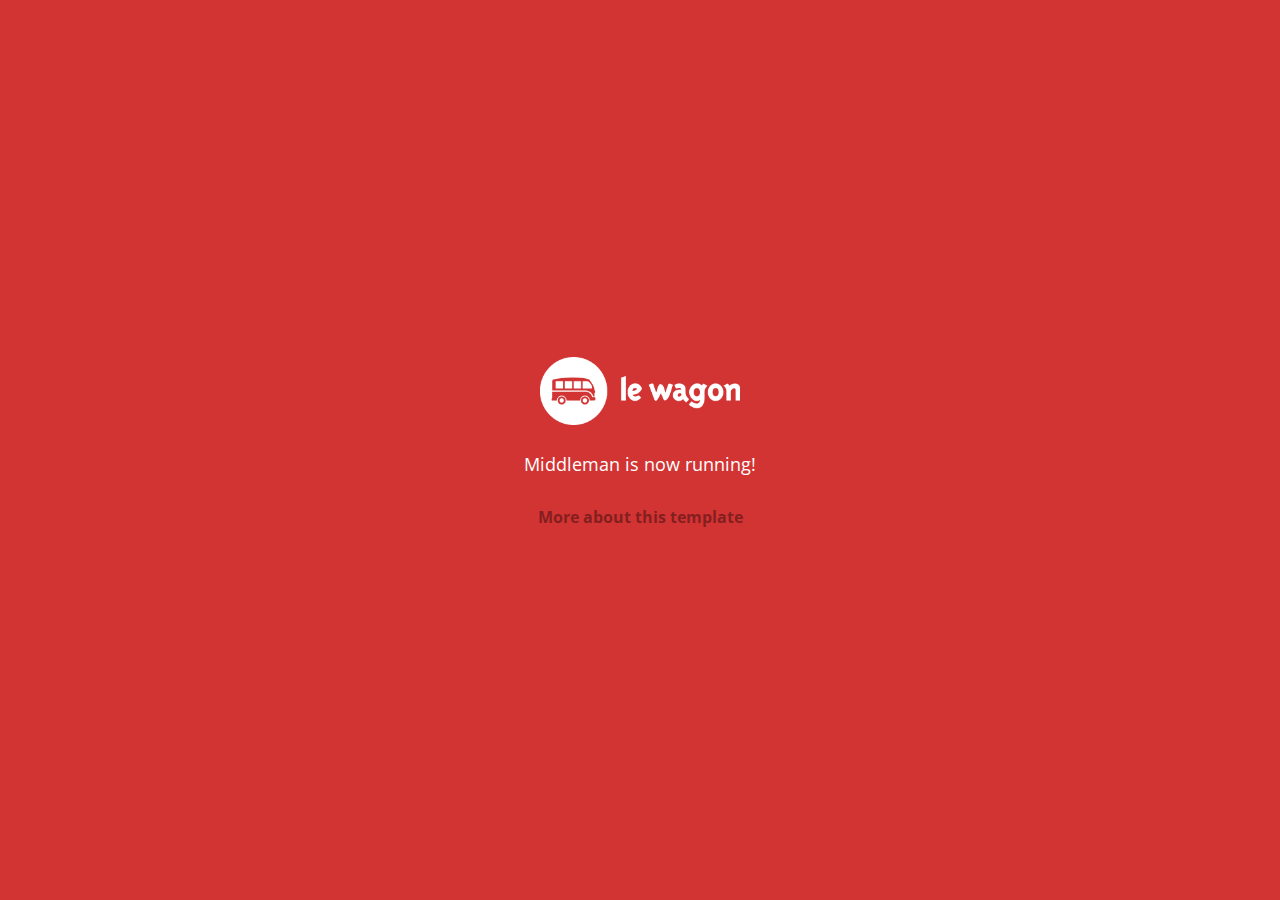
==== index.html @ b92a40ca "Automated commit at 2018-11-12 11:18:55 UTC by middleman-deploy 2.0.0-alpha" ====
<!doctype html>
<html>
  <head>
    <meta charset="utf-8">
    <meta http-equiv="x-ua-compatible" content="ie=edge">
    <meta name="viewport"
          content="width=device-width, initial-scale=1, shrink-to-fit=no">
    <!-- Use the title from a page's frontmatter if it has one -->
    <title>Le Wagon - Middleman</title>
    <link href="stylesheets/application-d8451641.css" rel="stylesheet" />
    <script src="javascripts/application-93de88c9.js"></script>
    <link href="images/favicon-f15af148.png" rel="icon" type="image/png" />
  </head>
  <body>
    <div id="home">
  <div class="home-content">
    <img src="images/logo-acc9c0ec.png" width="200" alt="Logo" />
    <p>
      Middleman is now running!
    </p>
    <p class="about">
      <a href="about.html">More about this template</a>
    </p>
  </div>
</div>

  </body>
</html>
---- stylesheets/application-d8451641.css ----
@import url("https://fonts.googleapis.com/css?family=Open+Sans:400,300,700|Raleway:400,100,300,700,500");/*!
 * Bootstrap v3.3.7 (http://getbootstrap.com)
 * Copyright 2011-2016 Twitter, Inc.
 * Licensed under MIT (https://github.com/twbs/bootstrap/blob/master/LICENSE)
 *//*! normalize.css v3.0.3 | MIT License | github.com/necolas/normalize.css */html{font-family:sans-serif;-ms-text-size-adjust:100%;-webkit-text-size-adjust:100%}body{margin:0}article,aside,details,figcaption,figure,footer,header,hgroup,main,menu,nav,section,summary{display:block}audio,canvas,progress,video{display:inline-block;vertical-align:baseline}audio:not([controls]){display:none;height:0}[hidden],template{display:none}a{background-color:transparent}a:active,a:hover{outline:0}abbr[title]{border-bottom:1px dotted}b,strong{font-weight:bold}dfn{font-style:italic}h1{font-size:2em;margin:0.67em 0}mark{background:#ff0;color:#000}small{font-size:80%}sub,sup{font-size:75%;line-height:0;position:relative;vertical-align:baseline}sup{top:-0.5em}sub{bottom:-0.25em}img{border:0}svg:not(:root){overflow:hidden}figure{margin:1em 40px}hr{-webkit-box-sizing:content-box;box-sizing:content-box;height:0}pre{overflow:auto}code,kbd,pre,samp{font-family:monospace, monospace;font-size:1em}button,input,optgroup,select,textarea{color:inherit;font:inherit;margin:0}button{overflow:visible}button,select{text-transform:none}button,html input[type="button"],input[type="reset"],input[type="submit"]{-webkit-appearance:button;cursor:pointer}button[disabled],html input[disabled]{cursor:default}button::-moz-focus-inner,input::-moz-focus-inner{border:0;padding:0}input{line-height:normal}input[type="checkbox"],input[type="radio"]{-webkit-box-sizing:border-box;box-sizing:border-box;padding:0}input[type="number"]::-webkit-inner-spin-button,input[type="number"]::-webkit-outer-spin-button{height:auto}input[type="search"]{-webkit-appearance:textfield;-webkit-box-sizing:content-box;box-sizing:content-box}input[type="search"]::-webkit-search-cancel-button,input[type="search"]::-webkit-search-decoration{-webkit-appearance:none}fieldset{border:1px solid #c0c0c0;margin:0 2px;padding:0.35em 0.625em 0.75em}legend{border:0;padding:0}textarea{overflow:auto}optgroup{font-weight:bold}table{border-collapse:collapse;border-spacing:0}td,th{padding:0}/*! Source: https://github.com/h5bp/html5-boilerplate/blob/master/src/css/main.css */@media print{*,*:before,*:after{background:transparent !important;color:#000 !important;-webkit-box-shadow:none !important;box-shadow:none !important;text-shadow:none !important}a,a:visited{text-decoration:underline}a[href]:after{content:" (" attr(href) ")"}abbr[title]:after{content:" (" attr(title) ")"}a[href^="#"]:after,a[href^="javascript:"]:after{content:""}pre,blockquote{border:1px solid #999;page-break-inside:avoid}thead{display:table-header-group}tr,img{page-break-inside:avoid}img{max-width:100% !important}p,h2,h3{orphans:3;widows:3}h2,h3{page-break-after:avoid}.navbar{display:none}.btn>.caret,.dropup>.btn>.caret{border-top-color:#000 !important}.label{border:1px solid #000}.table{border-collapse:collapse !important}.table td,.table th{background-color:#fff !important}.table-bordered th,.table-bordered td{border:1px solid #ddd !important}}@font-face{font-family:'Glyphicons Halflings';src:url("../assets/bootstrap/glyphicons-halflings-regular-86b6f62b.eot");src:url("../assets/bootstrap/glyphicons-halflings-regular-86b6f62b.eot?#iefix") format("embedded-opentype"),url("../assets/bootstrap/glyphicons-halflings-regular-ca35b697.woff2") format("woff2"),url("../assets/bootstrap/glyphicons-halflings-regular-278e49a8.woff") format("woff"),url("../assets/bootstrap/glyphicons-halflings-regular-44bc1850.ttf") format("truetype"),url("../assets/bootstrap/glyphicons-halflings-regular-de51a849.svg#glyphicons_halflingsregular") format("svg")}.glyphicon{position:relative;top:1px;display:inline-block;font-family:'Glyphicons Halflings';font-style:normal;font-weight:normal;line-height:1;-webkit-font-smoothing:antialiased;-moz-osx-font-smoothing:grayscale}.glyphicon-asterisk:before{content:"\002a"}.glyphicon-plus:before{content:"\002b"}.glyphicon-euro:before,.glyphicon-eur:before{content:"\20ac"}.glyphicon-minus:before{content:"\2212"}.glyphicon-cloud:before{content:"\2601"}.glyphicon-envelope:before{content:"\2709"}.glyphicon-pencil:before{content:"\270f"}.glyphicon-glass:before{content:"\e001"}.glyphicon-music:before{content:"\e002"}.glyphicon-search:before{content:"\e003"}.glyphicon-heart:before{content:"\e005"}.glyphicon-star:before{content:"\e006"}.glyphicon-star-empty:before{content:"\e007"}.glyphicon-user:before{content:"\e008"}.glyphicon-film:before{content:"\e009"}.glyphicon-th-large:before{content:"\e010"}.glyphicon-th:before{content:"\e011"}.glyphicon-th-list:before{content:"\e012"}.glyphicon-ok:before{content:"\e013"}.glyphicon-remove:before{content:"\e014"}.glyphicon-zoom-in:before{content:"\e015"}.glyphicon-zoom-out:before{content:"\e016"}.glyphicon-off:before{content:"\e017"}.glyphicon-signal:before{content:"\e018"}.glyphicon-cog:before{content:"\e019"}.glyphicon-trash:before{content:"\e020"}.glyphicon-home:before{content:"\e021"}.glyphicon-file:before{content:"\e022"}.glyphicon-time:before{content:"\e023"}.glyphicon-road:before{content:"\e024"}.glyphicon-download-alt:before{content:"\e025"}.glyphicon-download:before{content:"\e026"}.glyphicon-upload:before{content:"\e027"}.glyphicon-inbox:before{content:"\e028"}.glyphicon-play-circle:before{content:"\e029"}.glyphicon-repeat:before{content:"\e030"}.glyphicon-refresh:before{content:"\e031"}.glyphicon-list-alt:before{content:"\e032"}.glyphicon-lock:before{content:"\e033"}.glyphicon-flag:before{content:"\e034"}.glyphicon-headphones:before{content:"\e035"}.glyphicon-volume-off:before{content:"\e036"}.glyphicon-volume-down:before{content:"\e037"}.glyphicon-volume-up:before{content:"\e038"}.glyphicon-qrcode:before{content:"\e039"}.glyphicon-barcode:before{content:"\e040"}.glyphicon-tag:before{content:"\e041"}.glyphicon-tags:before{content:"\e042"}.glyphicon-book:before{content:"\e043"}.glyphicon-bookmark:before{content:"\e044"}.glyphicon-print:before{content:"\e045"}.glyphicon-camera:before{content:"\e046"}.glyphicon-font:before{content:"\e047"}.glyphicon-bold:before{content:"\e048"}.glyphicon-italic:before{content:"\e049"}.glyphicon-text-height:before{content:"\e050"}.glyphicon-text-width:before{content:"\e051"}.glyphicon-align-left:before{content:"\e052"}.glyphicon-align-center:before{content:"\e053"}.glyphicon-align-right:before{content:"\e054"}.glyphicon-align-justify:before{content:"\e055"}.glyphicon-list:before{content:"\e056"}.glyphicon-indent-left:before{content:"\e057"}.glyphicon-indent-right:before{content:"\e058"}.glyphicon-facetime-video:before{content:"\e059"}.glyphicon-picture:before{content:"\e060"}.glyphicon-map-marker:before{content:"\e062"}.glyphicon-adjust:before{content:"\e063"}.glyphicon-tint:before{content:"\e064"}.glyphicon-edit:before{content:"\e065"}.glyphicon-share:before{content:"\e066"}.glyphicon-check:before{content:"\e067"}.glyphicon-move:before{content:"\e068"}.glyphicon-step-backward:before{content:"\e069"}.glyphicon-fast-backward:before{content:"\e070"}.glyphicon-backward:before{content:"\e071"}.glyphicon-play:before{content:"\e072"}.glyphicon-pause:before{content:"\e073"}.glyphicon-stop:before{content:"\e074"}.glyphicon-forward:before{content:"\e075"}.glyphicon-fast-forward:before{content:"\e076"}.glyphicon-step-forward:before{content:"\e077"}.glyphicon-eject:before{content:"\e078"}.glyphicon-chevron-left:before{content:"\e079"}.glyphicon-chevron-right:before{content:"\e080"}.glyphicon-plus-sign:before{content:"\e081"}.glyphicon-minus-sign:before{content:"\e082"}.glyphicon-remove-sign:before{content:"\e083"}.glyphicon-ok-sign:before{content:"\e084"}.glyphicon-question-sign:before{content:"\e085"}.glyphicon-info-sign:before{content:"\e086"}.glyphicon-screenshot:before{content:"\e087"}.glyphicon-remove-circle:before{content:"\e088"}.glyphicon-ok-circle:before{content:"\e089"}.glyphicon-ban-circle:before{content:"\e090"}.glyphicon-arrow-left:before{content:"\e091"}.glyphicon-arrow-right:before{content:"\e092"}.glyphicon-arrow-up:before{content:"\e093"}.glyphicon-arrow-down:before{content:"\e094"}.glyphicon-share-alt:before{content:"\e095"}.glyphicon-resize-full:before{content:"\e096"}.glyphicon-resize-small:before{content:"\e097"}.glyphicon-exclamation-sign:before{content:"\e101"}.glyphicon-gift:before{content:"\e102"}.glyphicon-leaf:before{content:"\e103"}.glyphicon-fire:before{content:"\e104"}.glyphicon-eye-open:before{content:"\e105"}.glyphicon-eye-close:before{content:"\e106"}.glyphicon-warning-sign:before{content:"\e107"}.glyphicon-plane:before{content:"\e108"}.glyphicon-calendar:before{content:"\e109"}.glyphicon-random:before{content:"\e110"}.glyphicon-comment:before{content:"\e111"}.glyphicon-magnet:before{content:"\e112"}.glyphicon-chevron-up:before{content:"\e113"}.glyphicon-chevron-down:before{content:"\e114"}.glyphicon-retweet:before{content:"\e115"}.glyphicon-shopping-cart:before{content:"\e116"}.glyphicon-folder-close:before{content:"\e117"}.glyphicon-folder-open:before{content:"\e118"}.glyphicon-resize-vertical:before{content:"\e119"}.glyphicon-resize-horizontal:before{content:"\e120"}.glyphicon-hdd:before{content:"\e121"}.glyphicon-bullhorn:before{content:"\e122"}.glyphicon-bell:before{content:"\e123"}.glyphicon-certificate:before{content:"\e124"}.glyphicon-thumbs-up:before{content:"\e125"}.glyphicon-thumbs-down:before{content:"\e126"}.glyphicon-hand-right:before{content:"\e127"}.glyphicon-hand-left:before{content:"\e128"}.glyphicon-hand-up:before{content:"\e129"}.glyphicon-hand-down:before{content:"\e130"}.glyphicon-circle-arrow-right:before{content:"\e131"}.glyphicon-circle-arrow-left:before{content:"\e132"}.glyphicon-circle-arrow-up:before{content:"\e133"}.glyphicon-circle-arrow-down:before{content:"\e134"}.glyphicon-globe:before{content:"\e135"}.glyphicon-wrench:before{content:"\e136"}.glyphicon-tasks:before{content:"\e137"}.glyphicon-filter:before{content:"\e138"}.glyphicon-briefcase:before{content:"\e139"}.glyphicon-fullscreen:before{content:"\e140"}.glyphicon-dashboard:before{content:"\e141"}.glyphicon-paperclip:before{content:"\e142"}.glyphicon-heart-empty:before{content:"\e143"}.glyphicon-link:before{content:"\e144"}.glyphicon-phone:before{content:"\e145"}.glyphicon-pushpin:before{content:"\e146"}.glyphicon-usd:before{content:"\e148"}.glyphicon-gbp:before{content:"\e149"}.glyphicon-sort:before{content:"\e150"}.glyphicon-sort-by-alphabet:before{content:"\e151"}.glyphicon-sort-by-alphabet-alt:before{content:"\e152"}.glyphicon-sort-by-order:before{content:"\e153"}.glyphicon-sort-by-order-alt:before{content:"\e154"}.glyphicon-sort-by-attributes:before{content:"\e155"}.glyphicon-sort-by-attributes-alt:before{content:"\e156"}.glyphicon-unchecked:before{content:"\e157"}.glyphicon-expand:before{content:"\e158"}.glyphicon-collapse-down:before{content:"\e159"}.glyphicon-collapse-up:before{content:"\e160"}.glyphicon-log-in:before{content:"\e161"}.glyphicon-flash:before{content:"\e162"}.glyphicon-log-out:before{content:"\e163"}.glyphicon-new-window:before{content:"\e164"}.glyphicon-record:before{content:"\e165"}.glyphicon-save:before{content:"\e166"}.glyphicon-open:before{content:"\e167"}.glyphicon-saved:before{content:"\e168"}.glyphicon-import:before{content:"\e169"}.glyphicon-export:before{content:"\e170"}.glyphicon-send:before{content:"\e171"}.glyphicon-floppy-disk:before{content:"\e172"}.glyphicon-floppy-saved:before{content:"\e173"}.glyphicon-floppy-remove:before{content:"\e174"}.glyphicon-floppy-save:before{content:"\e175"}.glyphicon-floppy-open:before{content:"\e176"}.glyphicon-credit-card:before{content:"\e177"}.glyphicon-transfer:before{content:"\e178"}.glyphicon-cutlery:before{content:"\e179"}.glyphicon-header:before{content:"\e180"}.glyphicon-compressed:before{content:"\e181"}.glyphicon-earphone:before{content:"\e182"}.glyphicon-phone-alt:before{content:"\e183"}.glyphicon-tower:before{content:"\e184"}.glyphicon-stats:before{content:"\e185"}.glyphicon-sd-video:before{content:"\e186"}.glyphicon-hd-video:before{content:"\e187"}.glyphicon-subtitles:before{content:"\e188"}.glyphicon-sound-stereo:before{content:"\e189"}.glyphicon-sound-dolby:before{content:"\e190"}.glyphicon-sound-5-1:before{content:"\e191"}.glyphicon-sound-6-1:before{content:"\e192"}.glyphicon-sound-7-1:before{content:"\e193"}.glyphicon-copyright-mark:before{content:"\e194"}.glyphicon-registration-mark:before{content:"\e195"}.glyphicon-cloud-download:before{content:"\e197"}.glyphicon-cloud-upload:before{content:"\e198"}.glyphicon-tree-conifer:before{content:"\e199"}.glyphicon-tree-deciduous:before{content:"\e200"}.glyphicon-cd:before{content:"\e201"}.glyphicon-save-file:before{content:"\e202"}.glyphicon-open-file:before{content:"\e203"}.glyphicon-level-up:before{content:"\e204"}.glyphicon-copy:before{content:"\e205"}.glyphicon-paste:before{content:"\e206"}.glyphicon-alert:before{content:"\e209"}.glyphicon-equalizer:before{content:"\e210"}.glyphicon-king:before{content:"\e211"}.glyphicon-queen:before{content:"\e212"}.glyphicon-pawn:before{content:"\e213"}.glyphicon-bishop:before{content:"\e214"}.glyphicon-knight:before{content:"\e215"}.glyphicon-baby-formula:before{content:"\e216"}.glyphicon-tent:before{content:"\26fa"}.glyphicon-blackboard:before{content:"\e218"}.glyphicon-bed:before{content:"\e219"}.glyphicon-apple:before{content:"\f8ff"}.glyphicon-erase:before{content:"\e221"}.glyphicon-hourglass:before{content:"\231b"}.glyphicon-lamp:before{content:"\e223"}.glyphicon-duplicate:before{content:"\e224"}.glyphicon-piggy-bank:before{content:"\e225"}.glyphicon-scissors:before{content:"\e226"}.glyphicon-bitcoin:before{content:"\e227"}.glyphicon-btc:before{content:"\e227"}.glyphicon-xbt:before{content:"\e227"}.glyphicon-yen:before{content:"\00a5"}.glyphicon-jpy:before{content:"\00a5"}.glyphicon-ruble:before{content:"\20bd"}.glyphicon-rub:before{content:"\20bd"}.glyphicon-scale:before{content:"\e230"}.glyphicon-ice-lolly:before{content:"\e231"}.glyphicon-ice-lolly-tasted:before{content:"\e232"}.glyphicon-education:before{content:"\e233"}.glyphicon-option-horizontal:before{content:"\e234"}.glyphicon-option-vertical:before{content:"\e235"}.glyphicon-menu-hamburger:before{content:"\e236"}.glyphicon-modal-window:before{content:"\e237"}.glyphicon-oil:before{content:"\e238"}.glyphicon-grain:before{content:"\e239"}.glyphicon-sunglasses:before{content:"\e240"}.glyphicon-text-size:before{content:"\e241"}.glyphicon-text-color:before{content:"\e242"}.glyphicon-text-background:before{content:"\e243"}.glyphicon-object-align-top:before{content:"\e244"}.glyphicon-object-align-bottom:before{content:"\e245"}.glyphicon-object-align-horizontal:before{content:"\e246"}.glyphicon-object-align-left:before{content:"\e247"}.glyphicon-object-align-vertical:before{content:"\e248"}.glyphicon-object-align-right:before{content:"\e249"}.glyphicon-triangle-right:before{content:"\e250"}.glyphicon-triangle-left:before{content:"\e251"}.glyphicon-triangle-bottom:before{content:"\e252"}.glyphicon-triangle-top:before{content:"\e253"}.glyphicon-console:before{content:"\e254"}.glyphicon-superscript:before{content:"\e255"}.glyphicon-subscript:before{content:"\e256"}.glyphicon-menu-left:before{content:"\e257"}.glyphicon-menu-right:before{content:"\e258"}.glyphicon-menu-down:before{content:"\e259"}.glyphicon-menu-up:before{content:"\e260"}*{-webkit-box-sizing:border-box;box-sizing:border-box}*:before,*:after{-webkit-box-sizing:border-box;box-sizing:border-box}html{font-size:10px;-webkit-tap-highlight-color:transparent}body{font-family:"Open Sans", "Helvetica", "sans-serif";font-size:18px;line-height:1.42857143;color:#333333;background-color:#F4F4F4}input,button,select,textarea{font-family:inherit;font-size:inherit;line-height:inherit}a{color:#469AE0;text-decoration:none}a:hover,a:focus{color:#1f74ba;text-decoration:underline}a:focus{outline:5px auto -webkit-focus-ring-color;outline-offset:-2px}figure{margin:0}img{vertical-align:middle}.img-responsive{display:block;max-width:100%;height:auto}.img-rounded{border-radius:2px}.img-thumbnail{padding:4px;line-height:1.42857143;background-color:#F4F4F4;border:1px solid #ddd;border-radius:2px;-webkit-transition:all 0.2s ease-in-out;transition:all 0.2s ease-in-out;display:inline-block;max-width:100%;height:auto}.img-circle{border-radius:50%}hr{margin-top:25px;margin-bottom:25px;border:0;border-top:1px solid #eeeeee}.sr-only{position:absolute;width:1px;height:1px;margin:-1px;padding:0;overflow:hidden;clip:rect(0, 0, 0, 0);border:0}.sr-only-focusable:active,.sr-only-focusable:focus{position:static;width:auto;height:auto;margin:0;overflow:visible;clip:auto}[role="button"]{cursor:pointer}h1,h2,h3,h4,h5,h6,.h1,.h2,.h3,.h4,.h5,.h6{font-family:"Raleway", "Helvetica", "sans-serif";font-weight:500;line-height:1.1;color:inherit}h1 small,h1 .small,h2 small,h2 .small,h3 small,h3 .small,h4 small,h4 .small,h5 small,h5 .small,h6 small,h6 .small,.h1 small,.h1 .small,.h2 small,.h2 .small,.h3 small,.h3 .small,.h4 small,.h4 .small,.h5 small,.h5 .small,.h6 small,.h6 .small{font-weight:normal;line-height:1;color:#777777}h1,.h1,h2,.h2,h3,.h3{margin-top:25px;margin-bottom:12.5px}h1 small,h1 .small,.h1 small,.h1 .small,h2 small,h2 .small,.h2 small,.h2 .small,h3 small,h3 .small,.h3 small,.h3 .small{font-size:65%}h4,.h4,h5,.h5,h6,.h6{margin-top:12.5px;margin-bottom:12.5px}h4 small,h4 .small,.h4 small,.h4 .small,h5 small,h5 .small,.h5 small,.h5 .small,h6 small,h6 .small,.h6 small,.h6 .small{font-size:75%}h1,.h1{font-size:46px}h2,.h2{font-size:38px}h3,.h3{font-size:31px}h4,.h4{font-size:23px}h5,.h5{font-size:18px}h6,.h6{font-size:16px}p{margin:0 0 12.5px}.lead{margin-bottom:25px;font-size:20px;font-weight:300;line-height:1.4}@media (min-width: 768px){.lead{font-size:27px}}small,.small{font-size:88%}mark,.mark{background-color:#fcf8e3;padding:.2em}.text-left{text-align:left}.text-right{text-align:right}.text-center{text-align:center}.text-justify{text-align:justify}.text-nowrap{white-space:nowrap}.text-lowercase{text-transform:lowercase}.text-uppercase,.initialism{text-transform:uppercase}.text-capitalize{text-transform:capitalize}.text-muted{color:#777777}.text-primary{color:#469AE0}a.text-primary:hover,a.text-primary:focus{color:#2381d0}.text-success{color:#3c763d}a.text-success:hover,a.text-success:focus{color:#2b542c}.text-info{color:#31708f}a.text-info:hover,a.text-info:focus{color:#245269}.text-warning{color:#8a6d3b}a.text-warning:hover,a.text-warning:focus{color:#66512c}.text-danger{color:#a94442}a.text-danger:hover,a.text-danger:focus{color:#843534}.bg-primary{color:#fff}.bg-primary{background-color:#469AE0}a.bg-primary:hover,a.bg-primary:focus{background-color:#2381d0}.bg-success{background-color:#dff0d8}a.bg-success:hover,a.bg-success:focus{background-color:#c1e2b3}.bg-info{background-color:#d9edf7}a.bg-info:hover,a.bg-info:focus{background-color:#afd9ee}.bg-warning{background-color:#fcf8e3}a.bg-warning:hover,a.bg-warning:focus{background-color:#f7ecb5}.bg-danger{background-color:#f2dede}a.bg-danger:hover,a.bg-danger:focus{background-color:#e4b9b9}.page-header{padding-bottom:11.5px;margin:50px 0 25px;border-bottom:1px solid #eeeeee}ul,ol{margin-top:0;margin-bottom:12.5px}ul ul,ul ol,ol ul,ol ol{margin-bottom:0}.list-unstyled{padding-left:0;list-style:none}.list-inline{padding-left:0;list-style:none;margin-left:-5px}.list-inline>li{display:inline-block;padding-left:5px;padding-right:5px}dl{margin-top:0;margin-bottom:25px}dt,dd{line-height:1.42857143}dt{font-weight:bold}dd{margin-left:0}.dl-horizontal dd:before,.dl-horizontal dd:after{content:" ";display:table}.dl-horizontal dd:after{clear:both}@media (min-width: 768px){.dl-horizontal dt{float:left;width:160px;clear:left;text-align:right;overflow:hidden;text-overflow:ellipsis;white-space:nowrap}.dl-horizontal dd{margin-left:180px}}abbr[title],abbr[data-original-title]{cursor:help;border-bottom:1px dotted #777777}.initialism{font-size:90%}blockquote{padding:12.5px 25px;margin:0 0 25px;font-size:22.5px;border-left:5px solid #eeeeee}blockquote p:last-child,blockquote ul:last-child,blockquote ol:last-child{margin-bottom:0}blockquote footer,blockquote small,blockquote .small{display:block;font-size:80%;line-height:1.42857143;color:#777777}blockquote footer:before,blockquote small:before,blockquote .small:before{content:'\2014 \00A0'}.blockquote-reverse,blockquote.pull-right{padding-right:15px;padding-left:0;border-right:5px solid #eeeeee;border-left:0;text-align:right}.blockquote-reverse footer:before,.blockquote-reverse small:before,.blockquote-reverse .small:before,blockquote.pull-right footer:before,blockquote.pull-right small:before,blockquote.pull-right .small:before{content:''}.blockquote-reverse footer:after,.blockquote-reverse small:after,.blockquote-reverse .small:after,blockquote.pull-right footer:after,blockquote.pull-right small:after,blockquote.pull-right .small:after{content:'\00A0 \2014'}address{margin-bottom:25px;font-style:normal;line-height:1.42857143}code,kbd,pre,samp{font-family:Menlo, Monaco, Consolas, "Courier New", monospace}code{padding:2px 4px;font-size:90%;color:#c7254e;background-color:#f9f2f4;border-radius:2px}kbd{padding:2px 4px;font-size:90%;color:#fff;background-color:#333;border-radius:2px;-webkit-box-shadow:inset 0 -1px 0 rgba(0,0,0,0.25);box-shadow:inset 0 -1px 0 rgba(0,0,0,0.25)}kbd kbd{padding:0;font-size:100%;font-weight:bold;-webkit-box-shadow:none;box-shadow:none}pre{display:block;padding:12px;margin:0 0 12.5px;font-size:17px;line-height:1.42857143;word-break:break-all;word-wrap:break-word;color:#333333;background-color:#f5f5f5;border:1px solid #ccc;border-radius:2px}pre code{padding:0;font-size:inherit;color:inherit;white-space:pre-wrap;background-color:transparent;border-radius:0}.pre-scrollable{max-height:340px;overflow-y:scroll}.container{margin-right:auto;margin-left:auto;padding-left:15px;padding-right:15px}.container:before,.container:after{content:" ";display:table}.container:after{clear:both}@media (min-width: 768px){.container{width:750px}}@media (min-width: 992px){.container{width:970px}}@media (min-width: 1200px){.container{width:1170px}}.container-fluid{margin-right:auto;margin-left:auto;padding-left:15px;padding-right:15px}.container-fluid:before,.container-fluid:after{content:" ";display:table}.container-fluid:after{clear:both}.row{margin-left:-15px;margin-right:-15px}.row:before,.row:after{content:" ";display:table}.row:after{clear:both}.col-xs-1,.col-sm-1,.col-md-1,.col-lg-1,.col-xs-2,.col-sm-2,.col-md-2,.col-lg-2,.col-xs-3,.col-sm-3,.col-md-3,.col-lg-3,.col-xs-4,.col-sm-4,.col-md-4,.col-lg-4,.col-xs-5,.col-sm-5,.col-md-5,.col-lg-5,.col-xs-6,.col-sm-6,.col-md-6,.col-lg-6,.col-xs-7,.col-sm-7,.col-md-7,.col-lg-7,.col-xs-8,.col-sm-8,.col-md-8,.col-lg-8,.col-xs-9,.col-sm-9,.col-md-9,.col-lg-9,.col-xs-10,.col-sm-10,.col-md-10,.col-lg-10,.col-xs-11,.col-sm-11,.col-md-11,.col-lg-11,.col-xs-12,.col-sm-12,.col-md-12,.col-lg-12{position:relative;min-height:1px;padding-left:15px;padding-right:15px}.col-xs-1,.col-xs-2,.col-xs-3,.col-xs-4,.col-xs-5,.col-xs-6,.col-xs-7,.col-xs-8,.col-xs-9,.col-xs-10,.col-xs-11,.col-xs-12{float:left}.col-xs-1{width:8.33333333%}.col-xs-2{width:16.66666667%}.col-xs-3{width:25%}.col-xs-4{width:33.33333333%}.col-xs-5{width:41.66666667%}.col-xs-6{width:50%}.col-xs-7{width:58.33333333%}.col-xs-8{width:66.66666667%}.col-xs-9{width:75%}.col-xs-10{width:83.33333333%}.col-xs-11{width:91.66666667%}.col-xs-12{width:100%}.col-xs-pull-0{right:auto}.col-xs-pull-1{right:8.33333333%}.col-xs-pull-2{right:16.66666667%}.col-xs-pull-3{right:25%}.col-xs-pull-4{right:33.33333333%}.col-xs-pull-5{right:41.66666667%}.col-xs-pull-6{right:50%}.col-xs-pull-7{right:58.33333333%}.col-xs-pull-8{right:66.66666667%}.col-xs-pull-9{right:75%}.col-xs-pull-10{right:83.33333333%}.col-xs-pull-11{right:91.66666667%}.col-xs-pull-12{right:100%}.col-xs-push-0{left:auto}.col-xs-push-1{left:8.33333333%}.col-xs-push-2{left:16.66666667%}.col-xs-push-3{left:25%}.col-xs-push-4{left:33.33333333%}.col-xs-push-5{left:41.66666667%}.col-xs-push-6{left:50%}.col-xs-push-7{left:58.33333333%}.col-xs-push-8{left:66.66666667%}.col-xs-push-9{left:75%}.col-xs-push-10{left:83.33333333%}.col-xs-push-11{left:91.66666667%}.col-xs-push-12{left:100%}.col-xs-offset-0{margin-left:0%}.col-xs-offset-1{margin-left:8.33333333%}.col-xs-offset-2{margin-left:16.66666667%}.col-xs-offset-3{margin-left:25%}.col-xs-offset-4{margin-left:33.33333333%}.col-xs-offset-5{margin-left:41.66666667%}.col-xs-offset-6{margin-left:50%}.col-xs-offset-7{margin-left:58.33333333%}.col-xs-offset-8{margin-left:66.66666667%}.col-xs-offset-9{margin-left:75%}.col-xs-offset-10{margin-left:83.33333333%}.col-xs-offset-11{margin-left:91.66666667%}.col-xs-offset-12{margin-left:100%}@media (min-width: 768px){.col-sm-1,.col-sm-2,.col-sm-3,.col-sm-4,.col-sm-5,.col-sm-6,.col-sm-7,.col-sm-8,.col-sm-9,.col-sm-10,.col-sm-11,.col-sm-12{float:left}.col-sm-1{width:8.33333333%}.col-sm-2{width:16.66666667%}.col-sm-3{width:25%}.col-sm-4{width:33.33333333%}.col-sm-5{width:41.66666667%}.col-sm-6{width:50%}.col-sm-7{width:58.33333333%}.col-sm-8{width:66.66666667%}.col-sm-9{width:75%}.col-sm-10{width:83.33333333%}.col-sm-11{width:91.66666667%}.col-sm-12{width:100%}.col-sm-pull-0{right:auto}.col-sm-pull-1{right:8.33333333%}.col-sm-pull-2{right:16.66666667%}.col-sm-pull-3{right:25%}.col-sm-pull-4{right:33.33333333%}.col-sm-pull-5{right:41.66666667%}.col-sm-pull-6{right:50%}.col-sm-pull-7{right:58.33333333%}.col-sm-pull-8{right:66.66666667%}.col-sm-pull-9{right:75%}.col-sm-pull-10{right:83.33333333%}.col-sm-pull-11{right:91.66666667%}.col-sm-pull-12{right:100%}.col-sm-push-0{left:auto}.col-sm-push-1{left:8.33333333%}.col-sm-push-2{left:16.66666667%}.col-sm-push-3{left:25%}.col-sm-push-4{left:33.33333333%}.col-sm-push-5{left:41.66666667%}.col-sm-push-6{left:50%}.col-sm-push-7{left:58.33333333%}.col-sm-push-8{left:66.66666667%}.col-sm-push-9{left:75%}.col-sm-push-10{left:83.33333333%}.col-sm-push-11{left:91.66666667%}.col-sm-push-12{left:100%}.col-sm-offset-0{margin-left:0%}.col-sm-offset-1{margin-left:8.33333333%}.col-sm-offset-2{margin-left:16.66666667%}.col-sm-offset-3{margin-left:25%}.col-sm-offset-4{margin-left:33.33333333%}.col-sm-offset-5{margin-left:41.66666667%}.col-sm-offset-6{margin-left:50%}.col-sm-offset-7{margin-left:58.33333333%}.col-sm-offset-8{margin-left:66.66666667%}.col-sm-offset-9{margin-left:75%}.col-sm-offset-10{margin-left:83.33333333%}.col-sm-offset-11{margin-left:91.66666667%}.col-sm-offset-12{margin-left:100%}}@media (min-width: 992px){.col-md-1,.col-md-2,.col-md-3,.col-md-4,.col-md-5,.col-md-6,.col-md-7,.col-md-8,.col-md-9,.col-md-10,.col-md-11,.col-md-12{float:left}.col-md-1{width:8.33333333%}.col-md-2{width:16.66666667%}.col-md-3{width:25%}.col-md-4{width:33.33333333%}.col-md-5{width:41.66666667%}.col-md-6{width:50%}.col-md-7{width:58.33333333%}.col-md-8{width:66.66666667%}.col-md-9{width:75%}.col-md-10{width:83.33333333%}.col-md-11{width:91.66666667%}.col-md-12{width:100%}.col-md-pull-0{right:auto}.col-md-pull-1{right:8.33333333%}.col-md-pull-2{right:16.66666667%}.col-md-pull-3{right:25%}.col-md-pull-4{right:33.33333333%}.col-md-pull-5{right:41.66666667%}.col-md-pull-6{right:50%}.col-md-pull-7{right:58.33333333%}.col-md-pull-8{right:66.66666667%}.col-md-pull-9{right:75%}.col-md-pull-10{right:83.33333333%}.col-md-pull-11{right:91.66666667%}.col-md-pull-12{right:100%}.col-md-push-0{left:auto}.col-md-push-1{left:8.33333333%}.col-md-push-2{left:16.66666667%}.col-md-push-3{left:25%}.col-md-push-4{left:33.33333333%}.col-md-push-5{left:41.66666667%}.col-md-push-6{left:50%}.col-md-push-7{left:58.33333333%}.col-md-push-8{left:66.66666667%}.col-md-push-9{left:75%}.col-md-push-10{left:83.33333333%}.col-md-push-11{left:91.66666667%}.col-md-push-12{left:100%}.col-md-offset-0{margin-left:0%}.col-md-offset-1{margin-left:8.33333333%}.col-md-offset-2{margin-left:16.66666667%}.col-md-offset-3{margin-left:25%}.col-md-offset-4{margin-left:33.33333333%}.col-md-offset-5{margin-left:41.66666667%}.col-md-offset-6{margin-left:50%}.col-md-offset-7{margin-left:58.33333333%}.col-md-offset-8{margin-left:66.66666667%}.col-md-offset-9{margin-left:75%}.col-md-offset-10{margin-left:83.33333333%}.col-md-offset-11{margin-left:91.66666667%}.col-md-offset-12{margin-left:100%}}@media (min-width: 1200px){.col-lg-1,.col-lg-2,.col-lg-3,.col-lg-4,.col-lg-5,.col-lg-6,.col-lg-7,.col-lg-8,.col-lg-9,.col-lg-10,.col-lg-11,.col-lg-12{float:left}.col-lg-1{width:8.33333333%}.col-lg-2{width:16.66666667%}.col-lg-3{width:25%}.col-lg-4{width:33.33333333%}.col-lg-5{width:41.66666667%}.col-lg-6{width:50%}.col-lg-7{width:58.33333333%}.col-lg-8{width:66.66666667%}.col-lg-9{width:75%}.col-lg-10{width:83.33333333%}.col-lg-11{width:91.66666667%}.col-lg-12{width:100%}.col-lg-pull-0{right:auto}.col-lg-pull-1{right:8.33333333%}.col-lg-pull-2{right:16.66666667%}.col-lg-pull-3{right:25%}.col-lg-pull-4{right:33.33333333%}.col-lg-pull-5{right:41.66666667%}.col-lg-pull-6{right:50%}.col-lg-pull-7{right:58.33333333%}.col-lg-pull-8{right:66.66666667%}.col-lg-pull-9{right:75%}.col-lg-pull-10{right:83.33333333%}.col-lg-pull-11{right:91.66666667%}.col-lg-pull-12{right:100%}.col-lg-push-0{left:auto}.col-lg-push-1{left:8.33333333%}.col-lg-push-2{left:16.66666667%}.col-lg-push-3{left:25%}.col-lg-push-4{left:33.33333333%}.col-lg-push-5{left:41.66666667%}.col-lg-push-6{left:50%}.col-lg-push-7{left:58.33333333%}.col-lg-push-8{left:66.66666667%}.col-lg-push-9{left:75%}.col-lg-push-10{left:83.33333333%}.col-lg-push-11{left:91.66666667%}.col-lg-push-12{left:100%}.col-lg-offset-0{margin-left:0%}.col-lg-offset-1{margin-left:8.33333333%}.col-lg-offset-2{margin-left:16.66666667%}.col-lg-offset-3{margin-left:25%}.col-lg-offset-4{margin-left:33.33333333%}.col-lg-offset-5{margin-left:41.66666667%}.col-lg-offset-6{margin-left:50%}.col-lg-offset-7{margin-left:58.33333333%}.col-lg-offset-8{margin-left:66.66666667%}.col-lg-offset-9{margin-left:75%}.col-lg-offset-10{margin-left:83.33333333%}.col-lg-offset-11{margin-left:91.66666667%}.col-lg-offset-12{margin-left:100%}}table{background-color:transparent}caption{padding-top:8px;padding-bottom:8px;color:#777777;text-align:left}th{text-align:left}.table{width:100%;max-width:100%;margin-bottom:25px}.table>thead>tr>th,.table>thead>tr>td,.table>tbody>tr>th,.table>tbody>tr>td,.table>tfoot>tr>th,.table>tfoot>tr>td{padding:8px;line-height:1.42857143;vertical-align:top;border-top:1px solid #ddd}.table>thead>tr>th{vertical-align:bottom;border-bottom:2px solid #ddd}.table>caption+thead>tr:first-child>th,.table>caption+thead>tr:first-child>td,.table>colgroup+thead>tr:first-child>th,.table>colgroup+thead>tr:first-child>td,.table>thead:first-child>tr:first-child>th,.table>thead:first-child>tr:first-child>td{border-top:0}.table>tbody+tbody{border-top:2px solid #ddd}.table .table{background-color:#F4F4F4}.table-condensed>thead>tr>th,.table-condensed>thead>tr>td,.table-condensed>tbody>tr>th,.table-condensed>tbody>tr>td,.table-condensed>tfoot>tr>th,.table-condensed>tfoot>tr>td{padding:5px}.table-bordered{border:1px solid #ddd}.table-bordered>thead>tr>th,.table-bordered>thead>tr>td,.table-bordered>tbody>tr>th,.table-bordered>tbody>tr>td,.table-bordered>tfoot>tr>th,.table-bordered>tfoot>tr>td{border:1px solid #ddd}.table-bordered>thead>tr>th,.table-bordered>thead>tr>td{border-bottom-width:2px}.table-striped>tbody>tr:nth-of-type(odd){background-color:#f9f9f9}.table-hover>tbody>tr:hover{background-color:#f5f5f5}table col[class*="col-"]{position:static;float:none;display:table-column}table td[class*="col-"],table th[class*="col-"]{position:static;float:none;display:table-cell}.table>thead>tr>td.active,.table>thead>tr>th.active,.table>thead>tr.active>td,.table>thead>tr.active>th,.table>tbody>tr>td.active,.table>tbody>tr>th.active,.table>tbody>tr.active>td,.table>tbody>tr.active>th,.table>tfoot>tr>td.active,.table>tfoot>tr>th.active,.table>tfoot>tr.active>td,.table>tfoot>tr.active>th{background-color:#f5f5f5}.table-hover>tbody>tr>td.active:hover,.table-hover>tbody>tr>th.active:hover,.table-hover>tbody>tr.active:hover>td,.table-hover>tbody>tr:hover>.active,.table-hover>tbody>tr.active:hover>th{background-color:#e8e8e8}.table>thead>tr>td.success,.table>thead>tr>th.success,.table>thead>tr.success>td,.table>thead>tr.success>th,.table>tbody>tr>td.success,.table>tbody>tr>th.success,.table>tbody>tr.success>td,.table>tbody>tr.success>th,.table>tfoot>tr>td.success,.table>tfoot>tr>th.success,.table>tfoot>tr.success>td,.table>tfoot>tr.success>th{background-color:#dff0d8}.table-hover>tbody>tr>td.success:hover,.table-hover>tbody>tr>th.success:hover,.table-hover>tbody>tr.success:hover>td,.table-hover>tbody>tr:hover>.success,.table-hover>tbody>tr.success:hover>th{background-color:#d0e9c6}.table>thead>tr>td.info,.table>thead>tr>th.info,.table>thead>tr.info>td,.table>thead>tr.info>th,.table>tbody>tr>td.info,.table>tbody>tr>th.info,.table>tbody>tr.info>td,.table>tbody>tr.info>th,.table>tfoot>tr>td.info,.table>tfoot>tr>th.info,.table>tfoot>tr.info>td,.table>tfoot>tr.info>th{background-color:#d9edf7}.table-hover>tbody>tr>td.info:hover,.table-hover>tbody>tr>th.info:hover,.table-hover>tbody>tr.info:hover>td,.table-hover>tbody>tr:hover>.info,.table-hover>tbody>tr.info:hover>th{background-color:#c4e3f3}.table>thead>tr>td.warning,.table>thead>tr>th.warning,.table>thead>tr.warning>td,.table>thead>tr.warning>th,.table>tbody>tr>td.warning,.table>tbody>tr>th.warning,.table>tbody>tr.warning>td,.table>tbody>tr.warning>th,.table>tfoot>tr>td.warning,.table>tfoot>tr>th.warning,.table>tfoot>tr.warning>td,.table>tfoot>tr.warning>th{background-color:#fcf8e3}.table-hover>tbody>tr>td.warning:hover,.table-hover>tbody>tr>th.warning:hover,.table-hover>tbody>tr.warning:hover>td,.table-hover>tbody>tr:hover>.warning,.table-hover>tbody>tr.warning:hover>th{background-color:#faf2cc}.table>thead>tr>td.danger,.table>thead>tr>th.danger,.table>thead>tr.danger>td,.table>thead>tr.danger>th,.table>tbody>tr>td.danger,.table>tbody>tr>th.danger,.table>tbody>tr.danger>td,.table>tbody>tr.danger>th,.table>tfoot>tr>td.danger,.table>tfoot>tr>th.danger,.table>tfoot>tr.danger>td,.table>tfoot>tr.danger>th{background-color:#f2dede}.table-hover>tbody>tr>td.danger:hover,.table-hover>tbody>tr>th.danger:hover,.table-hover>tbody>tr.danger:hover>td,.table-hover>tbody>tr:hover>.danger,.table-hover>tbody>tr.danger:hover>th{background-color:#ebcccc}.table-responsive{overflow-x:auto;min-height:0.01%}@media screen and (max-width: 767px){.table-responsive{width:100%;margin-bottom:18.75px;overflow-y:hidden;-ms-overflow-style:-ms-autohiding-scrollbar;border:1px solid #ddd}.table-responsive>.table{margin-bottom:0}.table-responsive>.table>thead>tr>th,.table-responsive>.table>thead>tr>td,.table-responsive>.table>tbody>tr>th,.table-responsive>.table>tbody>tr>td,.table-responsive>.table>tfoot>tr>th,.table-responsive>.table>tfoot>tr>td{white-space:nowrap}.table-responsive>.table-bordered{border:0}.table-responsive>.table-bordered>thead>tr>th:first-child,.table-responsive>.table-bordered>thead>tr>td:first-child,.table-responsive>.table-bordered>tbody>tr>th:first-child,.table-responsive>.table-bordered>tbody>tr>td:first-child,.table-responsive>.table-bordered>tfoot>tr>th:first-child,.table-responsive>.table-bordered>tfoot>tr>td:first-child{border-left:0}.table-responsive>.table-bordered>thead>tr>th:last-child,.table-responsive>.table-bordered>thead>tr>td:last-child,.table-responsive>.table-bordered>tbody>tr>th:last-child,.table-responsive>.table-bordered>tbody>tr>td:last-child,.table-responsive>.table-bordered>tfoot>tr>th:last-child,.table-responsive>.table-bordered>tfoot>tr>td:last-child{border-right:0}.table-responsive>.table-bordered>tbody>tr:last-child>th,.table-responsive>.table-bordered>tbody>tr:last-child>td,.table-responsive>.table-bordered>tfoot>tr:last-child>th,.table-responsive>.table-bordered>tfoot>tr:last-child>td{border-bottom:0}}fieldset{padding:0;margin:0;border:0;min-width:0}legend{display:block;width:100%;padding:0;margin-bottom:25px;font-size:27px;line-height:inherit;color:#333333;border:0;border-bottom:1px solid #e5e5e5}label{display:inline-block;max-width:100%;margin-bottom:5px;font-weight:bold}input[type="search"]{-webkit-box-sizing:border-box;box-sizing:border-box}input[type="radio"],input[type="checkbox"]{margin:4px 0 0;margin-top:1px \9;line-height:normal}input[type="file"]{display:block}input[type="range"]{display:block;width:100%}select[multiple],select[size]{height:auto}input[type="file"]:focus,input[type="radio"]:focus,input[type="checkbox"]:focus{outline:5px auto -webkit-focus-ring-color;outline-offset:-2px}output{display:block;padding-top:7px;font-size:18px;line-height:1.42857143;color:#000000}.form-control{display:block;width:100%;height:39px;padding:6px 12px;font-size:18px;line-height:1.42857143;color:#000000;background-color:#fff;background-image:none;border:1px solid #ccc;border-radius:2px;-webkit-box-shadow:inset 0 1px 1px rgba(0,0,0,0.075);box-shadow:inset 0 1px 1px rgba(0,0,0,0.075);-webkit-transition:border-color ease-in-out 0.15s, box-shadow ease-in-out 0.15s;-webkit-transition:border-color ease-in-out 0.15s, -webkit-box-shadow ease-in-out 0.15s;transition:border-color ease-in-out 0.15s, -webkit-box-shadow ease-in-out 0.15s;transition:border-color ease-in-out 0.15s, box-shadow ease-in-out 0.15s;transition:border-color ease-in-out 0.15s, box-shadow ease-in-out 0.15s, -webkit-box-shadow ease-in-out 0.15s}.form-control:focus{border-color:#66afe9;outline:0;-webkit-box-shadow:inset 0 1px 1px rgba(0,0,0,0.075),0 0 8px rgba(102,175,233,0.6);box-shadow:inset 0 1px 1px rgba(0,0,0,0.075),0 0 8px rgba(102,175,233,0.6)}.form-control::-moz-placeholder{color:#999;opacity:1}.form-control:-ms-input-placeholder{color:#999}.form-control::-webkit-input-placeholder{color:#999}.form-control::-ms-expand{border:0;background-color:transparent}.form-control[disabled],.form-control[readonly],fieldset[disabled] .form-control{background-color:#eeeeee;opacity:1}.form-control[disabled],fieldset[disabled] .form-control{cursor:not-allowed}textarea.form-control{height:auto}input[type="search"]{-webkit-appearance:none}@media screen and (-webkit-min-device-pixel-ratio: 0){input[type="date"].form-control,input[type="time"].form-control,input[type="datetime-local"].form-control,input[type="month"].form-control{line-height:39px}input[type="date"].input-sm,.input-group-sm>input[type="date"].form-control,.input-group-sm>input[type="date"].input-group-addon,.input-group-sm>.input-group-btn>input[type="date"].btn,.input-group-sm input[type="date"],input[type="time"].input-sm,.input-group-sm>input[type="time"].form-control,.input-group-sm>input[type="time"].input-group-addon,.input-group-sm>.input-group-btn>input[type="time"].btn,.input-group-sm input[type="time"],input[type="datetime-local"].input-sm,.input-group-sm>input[type="datetime-local"].form-control,.input-group-sm>input[type="datetime-local"].input-group-addon,.input-group-sm>.input-group-btn>input[type="datetime-local"].btn,.input-group-sm input[type="datetime-local"],input[type="month"].input-sm,.input-group-sm>input[type="month"].form-control,.input-group-sm>input[type="month"].input-group-addon,.input-group-sm>.input-group-btn>input[type="month"].btn,.input-group-sm input[type="month"]{line-height:36px}input[type="date"].input-lg,.input-group-lg>input[type="date"].form-control,.input-group-lg>input[type="date"].input-group-addon,.input-group-lg>.input-group-btn>input[type="date"].btn,.input-group-lg input[type="date"],input[type="time"].input-lg,.input-group-lg>input[type="time"].form-control,.input-group-lg>input[type="time"].input-group-addon,.input-group-lg>.input-group-btn>input[type="time"].btn,.input-group-lg input[type="time"],input[type="datetime-local"].input-lg,.input-group-lg>input[type="datetime-local"].form-control,.input-group-lg>input[type="datetime-local"].input-group-addon,.input-group-lg>.input-group-btn>input[type="datetime-local"].btn,.input-group-lg input[type="datetime-local"],input[type="month"].input-lg,.input-group-lg>input[type="month"].form-control,.input-group-lg>input[type="month"].input-group-addon,.input-group-lg>.input-group-btn>input[type="month"].btn,.input-group-lg input[type="month"]{line-height:53px}}.form-group{margin-bottom:15px}.radio,.checkbox{position:relative;display:block;margin-top:10px;margin-bottom:10px}.radio label,.checkbox label{min-height:25px;padding-left:20px;margin-bottom:0;font-weight:normal;cursor:pointer}.radio input[type="radio"],.radio-inline input[type="radio"],.checkbox input[type="checkbox"],.checkbox-inline input[type="checkbox"]{position:absolute;margin-left:-20px;margin-top:4px \9}.radio+.radio,.checkbox+.checkbox{margin-top:-5px}.radio-inline,.checkbox-inline{position:relative;display:inline-block;padding-left:20px;margin-bottom:0;vertical-align:middle;font-weight:normal;cursor:pointer}.radio-inline+.radio-inline,.checkbox-inline+.checkbox-inline{margin-top:0;margin-left:10px}input[type="radio"][disabled],input[type="radio"].disabled,fieldset[disabled] input[type="radio"],input[type="checkbox"][disabled],input[type="checkbox"].disabled,fieldset[disabled] input[type="checkbox"]{cursor:not-allowed}.radio-inline.disabled,fieldset[disabled] .radio-inline,.checkbox-inline.disabled,fieldset[disabled] .checkbox-inline{cursor:not-allowed}.radio.disabled label,fieldset[disabled] .radio label,.checkbox.disabled label,fieldset[disabled] .checkbox label{cursor:not-allowed}.form-control-static{padding-top:7px;padding-bottom:7px;margin-bottom:0;min-height:43px}.form-control-static.input-lg,.input-group-lg>.form-control-static.form-control,.input-group-lg>.form-control-static.input-group-addon,.input-group-lg>.input-group-btn>.form-control-static.btn,.form-control-static.input-sm,.input-group-sm>.form-control-static.form-control,.input-group-sm>.form-control-static.input-group-addon,.input-group-sm>.input-group-btn>.form-control-static.btn{padding-left:0;padding-right:0}.input-sm,.input-group-sm>.form-control,.input-group-sm>.input-group-addon,.input-group-sm>.input-group-btn>.btn{height:36px;padding:5px 10px;font-size:16px;line-height:1.5;border-radius:2px}select.input-sm,.input-group-sm>select.form-control,.input-group-sm>select.input-group-addon,.input-group-sm>.input-group-btn>select.btn{height:36px;line-height:36px}textarea.input-sm,.input-group-sm>textarea.form-control,.input-group-sm>textarea.input-group-addon,.input-group-sm>.input-group-btn>textarea.btn,select[multiple].input-sm,.input-group-sm>select[multiple].form-control,.input-group-sm>select[multiple].input-group-addon,.input-group-sm>.input-group-btn>select[multiple].btn{height:auto}.form-group-sm .form-control{height:36px;padding:5px 10px;font-size:16px;line-height:1.5;border-radius:2px}.form-group-sm select.form-control{height:36px;line-height:36px}.form-group-sm textarea.form-control,.form-group-sm select[multiple].form-control{height:auto}.form-group-sm .form-control-static{height:36px;min-height:41px;padding:6px 10px;font-size:16px;line-height:1.5}.input-lg,.input-group-lg>.form-control,.input-group-lg>.input-group-addon,.input-group-lg>.input-group-btn>.btn{height:53px;padding:10px 16px;font-size:23px;line-height:1.3333333;border-radius:2px}select.input-lg,.input-group-lg>select.form-control,.input-group-lg>select.input-group-addon,.input-group-lg>.input-group-btn>select.btn{height:53px;line-height:53px}textarea.input-lg,.input-group-lg>textarea.form-control,.input-group-lg>textarea.input-group-addon,.input-group-lg>.input-group-btn>textarea.btn,select[multiple].input-lg,.input-group-lg>select[multiple].form-control,.input-group-lg>select[multiple].input-group-addon,.input-group-lg>.input-group-btn>select[multiple].btn{height:auto}.form-group-lg .form-control{height:53px;padding:10px 16px;font-size:23px;line-height:1.3333333;border-radius:2px}.form-group-lg select.form-control{height:53px;line-height:53px}.form-group-lg textarea.form-control,.form-group-lg select[multiple].form-control{height:auto}.form-group-lg .form-control-static{height:53px;min-height:48px;padding:11px 16px;font-size:23px;line-height:1.3333333}.has-feedback{position:relative}.has-feedback .form-control{padding-right:48.75px}.form-control-feedback{position:absolute;top:0;right:0;z-index:2;display:block;width:39px;height:39px;line-height:39px;text-align:center;pointer-events:none}.input-lg+.form-control-feedback,.input-group-lg>.form-control+.form-control-feedback,.input-group-lg>.input-group-addon+.form-control-feedback,.input-group-lg>.input-group-btn>.btn+.form-control-feedback,.input-group-lg+.form-control-feedback,.form-group-lg .form-control+.form-control-feedback{width:53px;height:53px;line-height:53px}.input-sm+.form-control-feedback,.input-group-sm>.form-control+.form-control-feedback,.input-group-sm>.input-group-addon+.form-control-feedback,.input-group-sm>.input-group-btn>.btn+.form-control-feedback,.input-group-sm+.form-control-feedback,.form-group-sm .form-control+.form-control-feedback{width:36px;height:36px;line-height:36px}.has-success .help-block,.has-success .control-label,.has-success .radio,.has-success .checkbox,.has-success .radio-inline,.has-success .checkbox-inline,.has-success.radio label,.has-success.checkbox label,.has-success.radio-inline label,.has-success.checkbox-inline label{color:#3c763d}.has-success .form-control{border-color:#3c763d;-webkit-box-shadow:inset 0 1px 1px rgba(0,0,0,0.075);box-shadow:inset 0 1px 1px rgba(0,0,0,0.075)}.has-success .form-control:focus{border-color:#2b542c;-webkit-box-shadow:inset 0 1px 1px rgba(0,0,0,0.075),0 0 6px #67b168;box-shadow:inset 0 1px 1px rgba(0,0,0,0.075),0 0 6px #67b168}.has-success .input-group-addon{color:#3c763d;border-color:#3c763d;background-color:#dff0d8}.has-success .form-control-feedback{color:#3c763d}.has-warning .help-block,.has-warning .control-label,.has-warning .radio,.has-warning .checkbox,.has-warning .radio-inline,.has-warning .checkbox-inline,.has-warning.radio label,.has-warning.checkbox label,.has-warning.radio-inline label,.has-warning.checkbox-inline label{color:#8a6d3b}.has-warning .form-control{border-color:#8a6d3b;-webkit-box-shadow:inset 0 1px 1px rgba(0,0,0,0.075);box-shadow:inset 0 1px 1px rgba(0,0,0,0.075)}.has-warning .form-control:focus{border-color:#66512c;-webkit-box-shadow:inset 0 1px 1px rgba(0,0,0,0.075),0 0 6px #c0a16b;box-shadow:inset 0 1px 1px rgba(0,0,0,0.075),0 0 6px #c0a16b}.has-warning .input-group-addon{color:#8a6d3b;border-color:#8a6d3b;background-color:#fcf8e3}.has-warning .form-control-feedback{color:#8a6d3b}.has-error .help-block,.has-error .control-label,.has-error .radio,.has-error .checkbox,.has-error .radio-inline,.has-error .checkbox-inline,.has-error.radio label,.has-error.checkbox label,.has-error.radio-inline label,.has-error.checkbox-inline label{color:#a94442}.has-error .form-control{border-color:#a94442;-webkit-box-shadow:inset 0 1px 1px rgba(0,0,0,0.075);box-shadow:inset 0 1px 1px rgba(0,0,0,0.075)}.has-error .form-control:focus{border-color:#843534;-webkit-box-shadow:inset 0 1px 1px rgba(0,0,0,0.075),0 0 6px #ce8483;box-shadow:inset 0 1px 1px rgba(0,0,0,0.075),0 0 6px #ce8483}.has-error .input-group-addon{color:#a94442;border-color:#a94442;background-color:#f2dede}.has-error .form-control-feedback{color:#a94442}.has-feedback label ~ .form-control-feedback{top:30px}.has-feedback label.sr-only ~ .form-control-feedback{top:0}.help-block{display:block;margin-top:5px;margin-bottom:10px;color:#737373}@media (min-width: 768px){.form-inline .form-group{display:inline-block;margin-bottom:0;vertical-align:middle}.form-inline .form-control{display:inline-block;width:auto;vertical-align:middle}.form-inline .form-control-static{display:inline-block}.form-inline .input-group{display:inline-table;vertical-align:middle}.form-inline .input-group .input-group-addon,.form-inline .input-group .input-group-btn,.form-inline .input-group .form-control{width:auto}.form-inline .input-group>.form-control{width:100%}.form-inline .control-label{margin-bottom:0;vertical-align:middle}.form-inline .radio,.form-inline .checkbox{display:inline-block;margin-top:0;margin-bottom:0;vertical-align:middle}.form-inline .radio label,.form-inline .checkbox label{padding-left:0}.form-inline .radio input[type="radio"],.form-inline .checkbox input[type="checkbox"]{position:relative;margin-left:0}.form-inline .has-feedback .form-control-feedback{top:0}}.form-horizontal .radio,.form-horizontal .checkbox,.form-horizontal .radio-inline,.form-horizontal .checkbox-inline{margin-top:0;margin-bottom:0;padding-top:7px}.form-horizontal .radio,.form-horizontal .checkbox{min-height:32px}.form-horizontal .form-group{margin-left:-15px;margin-right:-15px}.form-horizontal .form-group:before,.form-horizontal .form-group:after{content:" ";display:table}.form-horizontal .form-group:after{clear:both}@media (min-width: 768px){.form-horizontal .control-label{text-align:right;margin-bottom:0;padding-top:7px}}.form-horizontal .has-feedback .form-control-feedback{right:15px}@media (min-width: 768px){.form-horizontal .form-group-lg .control-label{padding-top:11px;font-size:23px}}@media (min-width: 768px){.form-horizontal .form-group-sm .control-label{padding-top:6px;font-size:16px}}.btn{display:inline-block;margin-bottom:0;font-weight:normal;text-align:center;vertical-align:middle;-ms-touch-action:manipulation;touch-action:manipulation;cursor:pointer;background-image:none;border:1px solid transparent;white-space:nowrap;padding:6px 12px;font-size:18px;line-height:1.42857143;border-radius:2px;-webkit-user-select:none;-moz-user-select:none;-ms-user-select:none;user-select:none}.btn:focus,.btn.focus,.btn:active:focus,.btn:active.focus,.btn.active:focus,.btn.active.focus{outline:5px auto -webkit-focus-ring-color;outline-offset:-2px}.btn:hover,.btn:focus,.btn.focus{color:#333;text-decoration:none}.btn:active,.btn.active{outline:0;background-image:none;-webkit-box-shadow:inset 0 3px 5px rgba(0,0,0,0.125);box-shadow:inset 0 3px 5px rgba(0,0,0,0.125)}.btn.disabled,.btn[disabled],fieldset[disabled] .btn{cursor:not-allowed;opacity:0.65;filter:alpha(opacity=65);-webkit-box-shadow:none;box-shadow:none}a.btn.disabled,fieldset[disabled] a.btn{pointer-events:none}.btn-default{color:#333;background-color:#fff;border-color:#ccc}.btn-default:focus,.btn-default.focus{color:#333;background-color:#e6e6e6;border-color:#8c8c8c}.btn-default:hover{color:#333;background-color:#e6e6e6;border-color:#adadad}.btn-default:active,.btn-default.active,.open>.btn-default.dropdown-toggle{color:#333;background-color:#e6e6e6;border-color:#adadad}.btn-default:active:hover,.btn-default:active:focus,.btn-default:active.focus,.btn-default.active:hover,.btn-default.active:focus,.btn-default.active.focus,.open>.btn-default.dropdown-toggle:hover,.open>.btn-default.dropdown-toggle:focus,.open>.btn-default.dropdown-toggle.focus{color:#333;background-color:#d4d4d4;border-color:#8c8c8c}.btn-default:active,.btn-default.active,.open>.btn-default.dropdown-toggle{background-image:none}.btn-default.disabled:hover,.btn-default.disabled:focus,.btn-default.disabled.focus,.btn-default[disabled]:hover,.btn-default[disabled]:focus,.btn-default[disabled].focus,fieldset[disabled] .btn-default:hover,fieldset[disabled] .btn-default:focus,fieldset[disabled] .btn-default.focus{background-color:#fff;border-color:#ccc}.btn-default .badge{color:#fff;background-color:#333}.btn-primary{color:#fff;background-color:#469AE0;border-color:#308edc}.btn-primary:focus,.btn-primary.focus{color:#fff;background-color:#2381d0;border-color:#144b79}.btn-primary:hover{color:#fff;background-color:#2381d0;border-color:#1e6eb2}.btn-primary:active,.btn-primary.active,.open>.btn-primary.dropdown-toggle{color:#fff;background-color:#2381d0;border-color:#1e6eb2}.btn-primary:active:hover,.btn-primary:active:focus,.btn-primary:active.focus,.btn-primary.active:hover,.btn-primary.active:focus,.btn-primary.active.focus,.open>.btn-primary.dropdown-toggle:hover,.open>.btn-primary.dropdown-toggle:focus,.open>.btn-primary.dropdown-toggle.focus{color:#fff;background-color:#1e6eb2;border-color:#144b79}.btn-primary:active,.btn-primary.active,.open>.btn-primary.dropdown-toggle{background-image:none}.btn-primary.disabled:hover,.btn-primary.disabled:focus,.btn-primary.disabled.focus,.btn-primary[disabled]:hover,.btn-primary[disabled]:focus,.btn-primary[disabled].focus,fieldset[disabled] .btn-primary:hover,fieldset[disabled] .btn-primary:focus,fieldset[disabled] .btn-primary.focus{background-color:#469AE0;border-color:#308edc}.btn-primary .badge{color:#469AE0;background-color:#fff}.btn-success{color:#fff;background-color:#32B796;border-color:#2da386}.btn-success:focus,.btn-success.focus{color:#fff;background-color:#278f75;border-color:#113f34}.btn-success:hover{color:#fff;background-color:#278f75;border-color:#1f735e}.btn-success:active,.btn-success.active,.open>.btn-success.dropdown-toggle{color:#fff;background-color:#278f75;border-color:#1f735e}.btn-success:active:hover,.btn-success:active:focus,.btn-success:active.focus,.btn-success.active:hover,.btn-success.active:focus,.btn-success.active.focus,.open>.btn-success.dropdown-toggle:hover,.open>.btn-success.dropdown-toggle:focus,.open>.btn-success.dropdown-toggle.focus{color:#fff;background-color:#1f735e;border-color:#113f34}.btn-success:active,.btn-success.active,.open>.btn-success.dropdown-toggle{background-image:none}.btn-success.disabled:hover,.btn-success.disabled:focus,.btn-success.disabled.focus,.btn-success[disabled]:hover,.btn-success[disabled]:focus,.btn-success[disabled].focus,fieldset[disabled] .btn-success:hover,fieldset[disabled] .btn-success:focus,fieldset[disabled] .btn-success.focus{background-color:#32B796;border-color:#2da386}.btn-success .badge{color:#32B796;background-color:#fff}.btn-info{color:#fff;background-color:#FDB631;border-color:#fdad18}.btn-info:focus,.btn-info.focus{color:#fff;background-color:#f9a302;border-color:#946101}.btn-info:hover{color:#fff;background-color:#f9a302;border-color:#d58c02}.btn-info:active,.btn-info.active,.open>.btn-info.dropdown-toggle{color:#fff;background-color:#f9a302;border-color:#d58c02}.btn-info:active:hover,.btn-info:active:focus,.btn-info:active.focus,.btn-info.active:hover,.btn-info.active:focus,.btn-info.active.focus,.open>.btn-info.dropdown-toggle:hover,.open>.btn-info.dropdown-toggle:focus,.open>.btn-info.dropdown-toggle.focus{color:#fff;background-color:#d58c02;border-color:#946101}.btn-info:active,.btn-info.active,.open>.btn-info.dropdown-toggle{background-image:none}.btn-info.disabled:hover,.btn-info.disabled:focus,.btn-info.disabled.focus,.btn-info[disabled]:hover,.btn-info[disabled]:focus,.btn-info[disabled].focus,fieldset[disabled] .btn-info:hover,fieldset[disabled] .btn-info:focus,fieldset[disabled] .btn-info.focus{background-color:#FDB631;border-color:#fdad18}.btn-info .badge{color:#FDB631;background-color:#fff}.btn-warning{color:#fff;background-color:#E67E22;border-color:#d67118}.btn-warning:focus,.btn-warning.focus{color:#fff;background-color:#bf6516;border-color:#64350b}.btn-warning:hover{color:#fff;background-color:#bf6516;border-color:#9f5412}.btn-warning:active,.btn-warning.active,.open>.btn-warning.dropdown-toggle{color:#fff;background-color:#bf6516;border-color:#9f5412}.btn-warning:active:hover,.btn-warning:active:focus,.btn-warning:active.focus,.btn-warning.active:hover,.btn-warning.active:focus,.btn-warning.active.focus,.open>.btn-warning.dropdown-toggle:hover,.open>.btn-warning.dropdown-toggle:focus,.open>.btn-warning.dropdown-toggle.focus{color:#fff;background-color:#9f5412;border-color:#64350b}.btn-warning:active,.btn-warning.active,.open>.btn-warning.dropdown-toggle{background-image:none}.btn-warning.disabled:hover,.btn-warning.disabled:focus,.btn-warning.disabled.focus,.btn-warning[disabled]:hover,.btn-warning[disabled]:focus,.btn-warning[disabled].focus,fieldset[disabled] .btn-warning:hover,fieldset[disabled] .btn-warning:focus,fieldset[disabled] .btn-warning.focus{background-color:#E67E22;border-color:#d67118}.btn-warning .badge{color:#E67E22;background-color:#fff}.btn-danger{color:#fff;background-color:#EE5F5B;border-color:#ec4844}.btn-danger:focus,.btn-danger.focus{color:#fff;background-color:#e9322d;border-color:#9f1411}.btn-danger:hover{color:#fff;background-color:#e9322d;border-color:#dc1c17}.btn-danger:active,.btn-danger.active,.open>.btn-danger.dropdown-toggle{color:#fff;background-color:#e9322d;border-color:#dc1c17}.btn-danger:active:hover,.btn-danger:active:focus,.btn-danger:active.focus,.btn-danger.active:hover,.btn-danger.active:focus,.btn-danger.active.focus,.open>.btn-danger.dropdown-toggle:hover,.open>.btn-danger.dropdown-toggle:focus,.open>.btn-danger.dropdown-toggle.focus{color:#fff;background-color:#dc1c17;border-color:#9f1411}.btn-danger:active,.btn-danger.active,.open>.btn-danger.dropdown-toggle{background-image:none}.btn-danger.disabled:hover,.btn-danger.disabled:focus,.btn-danger.disabled.focus,.btn-danger[disabled]:hover,.btn-danger[disabled]:focus,.btn-danger[disabled].focus,fieldset[disabled] .btn-danger:hover,fieldset[disabled] .btn-danger:focus,fieldset[disabled] .btn-danger.focus{background-color:#EE5F5B;border-color:#ec4844}.btn-danger .badge{color:#EE5F5B;background-color:#fff}.btn-link{color:#469AE0;font-weight:normal;border-radius:0}.btn-link,.btn-link:active,.btn-link.active,.btn-link[disabled],fieldset[disabled] .btn-link{background-color:transparent;-webkit-box-shadow:none;box-shadow:none}.btn-link,.btn-link:hover,.btn-link:focus,.btn-link:active{border-color:transparent}.btn-link:hover,.btn-link:focus{color:#1f74ba;text-decoration:underline;background-color:transparent}.btn-link[disabled]:hover,.btn-link[disabled]:focus,fieldset[disabled] .btn-link:hover,fieldset[disabled] .btn-link:focus{color:#777777;text-decoration:none}.btn-lg,.btn-group-lg>.btn{padding:10px 16px;font-size:23px;line-height:1.3333333;border-radius:2px}.btn-sm,.btn-group-sm>.btn{padding:5px 10px;font-size:16px;line-height:1.5;border-radius:2px}.btn-xs,.btn-group-xs>.btn{padding:1px 5px;font-size:16px;line-height:1.5;border-radius:2px}.btn-block{display:block;width:100%}.btn-block+.btn-block{margin-top:5px}input[type="submit"].btn-block,input[type="reset"].btn-block,input[type="button"].btn-block{width:100%}.fade{opacity:0;-webkit-transition:opacity 0.15s linear;transition:opacity 0.15s linear}.fade.in{opacity:1}.collapse{display:none}.collapse.in{display:block}tr.collapse.in{display:table-row}tbody.collapse.in{display:table-row-group}.collapsing{position:relative;height:0;overflow:hidden;-webkit-transition-property:height, visibility;transition-property:height, visibility;-webkit-transition-duration:0.35s;transition-duration:0.35s;-webkit-transition-timing-function:ease;transition-timing-function:ease}.caret{display:inline-block;width:0;height:0;margin-left:2px;vertical-align:middle;border-top:4px dashed;border-top:4px solid \9;border-right:4px solid transparent;border-left:4px solid transparent}.dropup,.dropdown{position:relative}.dropdown-toggle:focus{outline:0}.dropdown-menu{position:absolute;top:100%;left:0;z-index:1000;display:none;float:left;min-width:160px;padding:5px 0;margin:2px 0 0;list-style:none;font-size:18px;text-align:left;background-color:#fff;border:1px solid #ccc;border:1px solid rgba(0,0,0,0.15);border-radius:2px;-webkit-box-shadow:0 6px 12px rgba(0,0,0,0.175);box-shadow:0 6px 12px rgba(0,0,0,0.175);background-clip:padding-box}.dropdown-menu.pull-right{right:0;left:auto}.dropdown-menu .divider{height:1px;margin:11.5px 0;overflow:hidden;background-color:#e5e5e5}.dropdown-menu>li>a{display:block;padding:3px 20px;clear:both;font-weight:normal;line-height:1.42857143;color:#333333;white-space:nowrap}.dropdown-menu>li>a:hover,.dropdown-menu>li>a:focus{text-decoration:none;color:#262626;background-color:#f5f5f5}.dropdown-menu>.active>a,.dropdown-menu>.active>a:hover,.dropdown-menu>.active>a:focus{color:#fff;text-decoration:none;outline:0;background-color:#469AE0}.dropdown-menu>.disabled>a,.dropdown-menu>.disabled>a:hover,.dropdown-menu>.disabled>a:focus{color:#777777}.dropdown-menu>.disabled>a:hover,.dropdown-menu>.disabled>a:focus{text-decoration:none;background-color:transparent;background-image:none;filter:progid:DXImageTransform.Microsoft.gradient(enabled = false);cursor:not-allowed}.open>.dropdown-menu{display:block}.open>a{outline:0}.dropdown-menu-right{left:auto;right:0}.dropdown-menu-left{left:0;right:auto}.dropdown-header{display:block;padding:3px 20px;font-size:16px;line-height:1.42857143;color:#777777;white-space:nowrap}.dropdown-backdrop{position:fixed;left:0;right:0;bottom:0;top:0;z-index:990}.pull-right>.dropdown-menu{right:0;left:auto}.dropup .caret,.navbar-fixed-bottom .dropdown .caret{border-top:0;border-bottom:4px dashed;border-bottom:4px solid \9;content:""}.dropup .dropdown-menu,.navbar-fixed-bottom .dropdown .dropdown-menu{top:auto;bottom:100%;margin-bottom:2px}@media (min-width: 768px){.navbar-right .dropdown-menu{right:0;left:auto}.navbar-right .dropdown-menu-left{left:0;right:auto}}.btn-group,.btn-group-vertical{position:relative;display:inline-block;vertical-align:middle}.btn-group>.btn,.btn-group-vertical>.btn{position:relative;float:left}.btn-group>.btn:hover,.btn-group>.btn:focus,.btn-group>.btn:active,.btn-group>.btn.active,.btn-group-vertical>.btn:hover,.btn-group-vertical>.btn:focus,.btn-group-vertical>.btn:active,.btn-group-vertical>.btn.active{z-index:2}.btn-group .btn+.btn,.btn-group .btn+.btn-group,.btn-group .btn-group+.btn,.btn-group .btn-group+.btn-group{margin-left:-1px}.btn-toolbar{margin-left:-5px}.btn-toolbar:before,.btn-toolbar:after{content:" ";display:table}.btn-toolbar:after{clear:both}.btn-toolbar .btn,.btn-toolbar .btn-group,.btn-toolbar .input-group{float:left}.btn-toolbar>.btn,.btn-toolbar>.btn-group,.btn-toolbar>.input-group{margin-left:5px}.btn-group>.btn:not(:first-child):not(:last-child):not(.dropdown-toggle){border-radius:0}.btn-group>.btn:first-child{margin-left:0}.btn-group>.btn:first-child:not(:last-child):not(.dropdown-toggle){border-bottom-right-radius:0;border-top-right-radius:0}.btn-group>.btn:last-child:not(:first-child),.btn-group>.dropdown-toggle:not(:first-child){border-bottom-left-radius:0;border-top-left-radius:0}.btn-group>.btn-group{float:left}.btn-group>.btn-group:not(:first-child):not(:last-child)>.btn{border-radius:0}.btn-group>.btn-group:first-child:not(:last-child)>.btn:last-child,.btn-group>.btn-group:first-child:not(:last-child)>.dropdown-toggle{border-bottom-right-radius:0;border-top-right-radius:0}.btn-group>.btn-group:last-child:not(:first-child)>.btn:first-child{border-bottom-left-radius:0;border-top-left-radius:0}.btn-group .dropdown-toggle:active,.btn-group.open .dropdown-toggle{outline:0}.btn-group>.btn+.dropdown-toggle{padding-left:8px;padding-right:8px}.btn-group>.btn-lg+.dropdown-toggle,.btn-group-lg.btn-group>.btn+.dropdown-toggle{padding-left:12px;padding-right:12px}.btn-group.open .dropdown-toggle{-webkit-box-shadow:inset 0 3px 5px rgba(0,0,0,0.125);box-shadow:inset 0 3px 5px rgba(0,0,0,0.125)}.btn-group.open .dropdown-toggle.btn-link{-webkit-box-shadow:none;box-shadow:none}.btn .caret{margin-left:0}.btn-lg .caret,.btn-group-lg>.btn .caret{border-width:5px 5px 0;border-bottom-width:0}.dropup .btn-lg .caret,.dropup .btn-group-lg>.btn .caret{border-width:0 5px 5px}.btn-group-vertical>.btn,.btn-group-vertical>.btn-group,.btn-group-vertical>.btn-group>.btn{display:block;float:none;width:100%;max-width:100%}.btn-group-vertical>.btn-group:before,.btn-group-vertical>.btn-group:after{content:" ";display:table}.btn-group-vertical>.btn-group:after{clear:both}.btn-group-vertical>.btn-group>.btn{float:none}.btn-group-vertical>.btn+.btn,.btn-group-vertical>.btn+.btn-group,.btn-group-vertical>.btn-group+.btn,.btn-group-vertical>.btn-group+.btn-group{margin-top:-1px;margin-left:0}.btn-group-vertical>.btn:not(:first-child):not(:last-child){border-radius:0}.btn-group-vertical>.btn:first-child:not(:last-child){border-top-right-radius:2px;border-top-left-radius:2px;border-bottom-right-radius:0;border-bottom-left-radius:0}.btn-group-vertical>.btn:last-child:not(:first-child){border-top-right-radius:0;border-top-left-radius:0;border-bottom-right-radius:2px;border-bottom-left-radius:2px}.btn-group-vertical>.btn-group:not(:first-child):not(:last-child)>.btn{border-radius:0}.btn-group-vertical>.btn-group:first-child:not(:last-child)>.btn:last-child,.btn-group-vertical>.btn-group:first-child:not(:last-child)>.dropdown-toggle{border-bottom-right-radius:0;border-bottom-left-radius:0}.btn-group-vertical>.btn-group:last-child:not(:first-child)>.btn:first-child{border-top-right-radius:0;border-top-left-radius:0}.btn-group-justified{display:table;width:100%;table-layout:fixed;border-collapse:separate}.btn-group-justified>.btn,.btn-group-justified>.btn-group{float:none;display:table-cell;width:1%}.btn-group-justified>.btn-group .btn{width:100%}.btn-group-justified>.btn-group .dropdown-menu{left:auto}[data-toggle="buttons"]>.btn input[type="radio"],[data-toggle="buttons"]>.btn input[type="checkbox"],[data-toggle="buttons"]>.btn-group>.btn input[type="radio"],[data-toggle="buttons"]>.btn-group>.btn input[type="checkbox"]{position:absolute;clip:rect(0, 0, 0, 0);pointer-events:none}.input-group{position:relative;display:table;border-collapse:separate}.input-group[class*="col-"]{float:none;padding-left:0;padding-right:0}.input-group .form-control{position:relative;z-index:2;float:left;width:100%;margin-bottom:0}.input-group .form-control:focus{z-index:3}.input-group-addon,.input-group-btn,.input-group .form-control{display:table-cell}.input-group-addon:not(:first-child):not(:last-child),.input-group-btn:not(:first-child):not(:last-child),.input-group .form-control:not(:first-child):not(:last-child){border-radius:0}.input-group-addon,.input-group-btn{width:1%;white-space:nowrap;vertical-align:middle}.input-group-addon{padding:6px 12px;font-size:18px;font-weight:normal;line-height:1;color:#000000;text-align:center;background-color:#eeeeee;border:1px solid #ccc;border-radius:2px}.input-group-addon.input-sm,.input-group-sm>.input-group-addon,.input-group-sm>.input-group-btn>.input-group-addon.btn{padding:5px 10px;font-size:16px;border-radius:2px}.input-group-addon.input-lg,.input-group-lg>.input-group-addon,.input-group-lg>.input-group-btn>.input-group-addon.btn{padding:10px 16px;font-size:23px;border-radius:2px}.input-group-addon input[type="radio"],.input-group-addon input[type="checkbox"]{margin-top:0}.input-group .form-control:first-child,.input-group-addon:first-child,.input-group-btn:first-child>.btn,.input-group-btn:first-child>.btn-group>.btn,.input-group-btn:first-child>.dropdown-toggle,.input-group-btn:last-child>.btn:not(:last-child):not(.dropdown-toggle),.input-group-btn:last-child>.btn-group:not(:last-child)>.btn{border-bottom-right-radius:0;border-top-right-radius:0}.input-group-addon:first-child{border-right:0}.input-group .form-control:last-child,.input-group-addon:last-child,.input-group-btn:last-child>.btn,.input-group-btn:last-child>.btn-group>.btn,.input-group-btn:last-child>.dropdown-toggle,.input-group-btn:first-child>.btn:not(:first-child),.input-group-btn:first-child>.btn-group:not(:first-child)>.btn{border-bottom-left-radius:0;border-top-left-radius:0}.input-group-addon:last-child{border-left:0}.input-group-btn{position:relative;font-size:0;white-space:nowrap}.input-group-btn>.btn{position:relative}.input-group-btn>.btn+.btn{margin-left:-1px}.input-group-btn>.btn:hover,.input-group-btn>.btn:focus,.input-group-btn>.btn:active{z-index:2}.input-group-btn:first-child>.btn,.input-group-btn:first-child>.btn-group{margin-right:-1px}.input-group-btn:last-child>.btn,.input-group-btn:last-child>.btn-group{z-index:2;margin-left:-1px}.nav{margin-bottom:0;padding-left:0;list-style:none}.nav:before,.nav:after{content:" ";display:table}.nav:after{clear:both}.nav>li{position:relative;display:block}.nav>li>a{position:relative;display:block;padding:10px 15px}.nav>li>a:hover,.nav>li>a:focus{text-decoration:none;background-color:#eeeeee}.nav>li.disabled>a{color:#777777}.nav>li.disabled>a:hover,.nav>li.disabled>a:focus{color:#777777;text-decoration:none;background-color:transparent;cursor:not-allowed}.nav .open>a,.nav .open>a:hover,.nav .open>a:focus{background-color:#eeeeee;border-color:#469AE0}.nav .nav-divider{height:1px;margin:11.5px 0;overflow:hidden;background-color:#e5e5e5}.nav>li>a>img{max-width:none}.nav-tabs{border-bottom:1px solid #ddd}.nav-tabs>li{float:left;margin-bottom:-1px}.nav-tabs>li>a{margin-right:2px;line-height:1.42857143;border:1px solid transparent;border-radius:2px 2px 0 0}.nav-tabs>li>a:hover{border-color:#eeeeee #eeeeee #ddd}.nav-tabs>li.active>a,.nav-tabs>li.active>a:hover,.nav-tabs>li.active>a:focus{color:#000000;background-color:#F4F4F4;border:1px solid #ddd;border-bottom-color:transparent;cursor:default}.nav-pills>li{float:left}.nav-pills>li>a{border-radius:2px}.nav-pills>li+li{margin-left:2px}.nav-pills>li.active>a,.nav-pills>li.active>a:hover,.nav-pills>li.active>a:focus{color:#fff;background-color:#469AE0}.nav-stacked>li{float:none}.nav-stacked>li+li{margin-top:2px;margin-left:0}.nav-justified,.nav-tabs.nav-justified{width:100%}.nav-justified>li,.nav-tabs.nav-justified>li{float:none}.nav-justified>li>a,.nav-tabs.nav-justified>li>a{text-align:center;margin-bottom:5px}.nav-justified>.dropdown .dropdown-menu{top:auto;left:auto}@media (min-width: 768px){.nav-justified>li,.nav-tabs.nav-justified>li{display:table-cell;width:1%}.nav-justified>li>a,.nav-tabs.nav-justified>li>a{margin-bottom:0}}.nav-tabs-justified,.nav-tabs.nav-justified{border-bottom:0}.nav-tabs-justified>li>a,.nav-tabs.nav-justified>li>a{margin-right:0;border-radius:2px}.nav-tabs-justified>.active>a,.nav-tabs.nav-justified>.active>a,.nav-tabs-justified>.active>a:hover,.nav-tabs.nav-justified>.active>a:hover,.nav-tabs-justified>.active>a:focus,.nav-tabs.nav-justified>.active>a:focus{border:1px solid #ddd}@media (min-width: 768px){.nav-tabs-justified>li>a,.nav-tabs.nav-justified>li>a{border-bottom:1px solid #ddd;border-radius:2px 2px 0 0}.nav-tabs-justified>.active>a,.nav-tabs.nav-justified>.active>a,.nav-tabs-justified>.active>a:hover,.nav-tabs.nav-justified>.active>a:hover,.nav-tabs-justified>.active>a:focus,.nav-tabs.nav-justified>.active>a:focus{border-bottom-color:#F4F4F4}}.tab-content>.tab-pane{display:none}.tab-content>.active{display:block}.nav-tabs .dropdown-menu{margin-top:-1px;border-top-right-radius:0;border-top-left-radius:0}.navbar{position:relative;min-height:50px;margin-bottom:25px;border:1px solid transparent}.navbar:before,.navbar:after{content:" ";display:table}.navbar:after{clear:both}@media (min-width: 768px){.navbar{border-radius:2px}}.navbar-header:before,.navbar-header:after{content:" ";display:table}.navbar-header:after{clear:both}@media (min-width: 768px){.navbar-header{float:left}}.navbar-collapse{overflow-x:visible;padding-right:15px;padding-left:15px;border-top:1px solid transparent;-webkit-box-shadow:inset 0 1px 0 rgba(255,255,255,0.1);box-shadow:inset 0 1px 0 rgba(255,255,255,0.1);-webkit-overflow-scrolling:touch}.navbar-collapse:before,.navbar-collapse:after{content:" ";display:table}.navbar-collapse:after{clear:both}.navbar-collapse.in{overflow-y:auto}@media (min-width: 768px){.navbar-collapse{width:auto;border-top:0;-webkit-box-shadow:none;box-shadow:none}.navbar-collapse.collapse{display:block !important;height:auto !important;padding-bottom:0;overflow:visible !important}.navbar-collapse.in{overflow-y:visible}.navbar-fixed-top .navbar-collapse,.navbar-static-top .navbar-collapse,.navbar-fixed-bottom .navbar-collapse{padding-left:0;padding-right:0}}.navbar-fixed-top .navbar-collapse,.navbar-fixed-bottom .navbar-collapse{max-height:340px}@media (max-device-width: 480px) and (orientation: landscape){.navbar-fixed-top .navbar-collapse,.navbar-fixed-bottom .navbar-collapse{max-height:200px}}.container>.navbar-header,.container>.navbar-collapse,.container-fluid>.navbar-header,.container-fluid>.navbar-collapse{margin-right:-15px;margin-left:-15px}@media (min-width: 768px){.container>.navbar-header,.container>.navbar-collapse,.container-fluid>.navbar-header,.container-fluid>.navbar-collapse{margin-right:0;margin-left:0}}.navbar-static-top{z-index:1000;border-width:0 0 1px}@media (min-width: 768px){.navbar-static-top{border-radius:0}}.navbar-fixed-top,.navbar-fixed-bottom{position:fixed;right:0;left:0;z-index:1030}@media (min-width: 768px){.navbar-fixed-top,.navbar-fixed-bottom{border-radius:0}}.navbar-fixed-top{top:0;border-width:0 0 1px}.navbar-fixed-bottom{bottom:0;margin-bottom:0;border-width:1px 0 0}.navbar-brand{float:left;padding:12.5px 15px;font-size:23px;line-height:25px;height:50px}.navbar-brand:hover,.navbar-brand:focus{text-decoration:none}.navbar-brand>img{display:block}@media (min-width: 768px){.navbar>.container .navbar-brand,.navbar>.container-fluid .navbar-brand{margin-left:-15px}}.navbar-toggle{position:relative;float:right;margin-right:15px;padding:9px 10px;margin-top:8px;margin-bottom:8px;background-color:transparent;background-image:none;border:1px solid transparent;border-radius:2px}.navbar-toggle:focus{outline:0}.navbar-toggle .icon-bar{display:block;width:22px;height:2px;border-radius:1px}.navbar-toggle .icon-bar+.icon-bar{margin-top:4px}@media (min-width: 768px){.navbar-toggle{display:none}}.navbar-nav{margin:6.25px -15px}.navbar-nav>li>a{padding-top:10px;padding-bottom:10px;line-height:25px}@media (max-width: 767px){.navbar-nav .open .dropdown-menu{position:static;float:none;width:auto;margin-top:0;background-color:transparent;border:0;-webkit-box-shadow:none;box-shadow:none}.navbar-nav .open .dropdown-menu>li>a,.navbar-nav .open .dropdown-menu .dropdown-header{padding:5px 15px 5px 25px}.navbar-nav .open .dropdown-menu>li>a{line-height:25px}.navbar-nav .open .dropdown-menu>li>a:hover,.navbar-nav .open .dropdown-menu>li>a:focus{background-image:none}}@media (min-width: 768px){.navbar-nav{float:left;margin:0}.navbar-nav>li{float:left}.navbar-nav>li>a{padding-top:12.5px;padding-bottom:12.5px}}.navbar-form{margin-left:-15px;margin-right:-15px;padding:10px 15px;border-top:1px solid transparent;border-bottom:1px solid transparent;-webkit-box-shadow:inset 0 1px 0 rgba(255,255,255,0.1),0 1px 0 rgba(255,255,255,0.1);box-shadow:inset 0 1px 0 rgba(255,255,255,0.1),0 1px 0 rgba(255,255,255,0.1);margin-top:5.5px;margin-bottom:5.5px}@media (min-width: 768px){.navbar-form .form-group{display:inline-block;margin-bottom:0;vertical-align:middle}.navbar-form .form-control{display:inline-block;width:auto;vertical-align:middle}.navbar-form .form-control-static{display:inline-block}.navbar-form .input-group{display:inline-table;vertical-align:middle}.navbar-form .input-group .input-group-addon,.navbar-form .input-group .input-group-btn,.navbar-form .input-group .form-control{width:auto}.navbar-form .input-group>.form-control{width:100%}.navbar-form .control-label{margin-bottom:0;vertical-align:middle}.navbar-form .radio,.navbar-form .checkbox{display:inline-block;margin-top:0;margin-bottom:0;vertical-align:middle}.navbar-form .radio label,.navbar-form .checkbox label{padding-left:0}.navbar-form .radio input[type="radio"],.navbar-form .checkbox input[type="checkbox"]{position:relative;margin-left:0}.navbar-form .has-feedback .form-control-feedback{top:0}}@media (max-width: 767px){.navbar-form .form-group{margin-bottom:5px}.navbar-form .form-group:last-child{margin-bottom:0}}@media (min-width: 768px){.navbar-form{width:auto;border:0;margin-left:0;margin-right:0;padding-top:0;padding-bottom:0;-webkit-box-shadow:none;box-shadow:none}}.navbar-nav>li>.dropdown-menu{margin-top:0;border-top-right-radius:0;border-top-left-radius:0}.navbar-fixed-bottom .navbar-nav>li>.dropdown-menu{margin-bottom:0;border-top-right-radius:2px;border-top-left-radius:2px;border-bottom-right-radius:0;border-bottom-left-radius:0}.navbar-btn{margin-top:5.5px;margin-bottom:5.5px}.navbar-btn.btn-sm,.btn-group-sm>.navbar-btn.btn{margin-top:7px;margin-bottom:7px}.navbar-btn.btn-xs,.btn-group-xs>.navbar-btn.btn{margin-top:14px;margin-bottom:14px}.navbar-text{margin-top:12.5px;margin-bottom:12.5px}@media (min-width: 768px){.navbar-text{float:left;margin-left:15px;margin-right:15px}}@media (min-width: 768px){.navbar-left{float:left !important}.navbar-right{float:right !important;margin-right:-15px}.navbar-right ~ .navbar-right{margin-right:0}}.navbar-default{background-color:#f8f8f8;border-color:#e7e7e7}.navbar-default .navbar-brand{color:#777}.navbar-default .navbar-brand:hover,.navbar-default .navbar-brand:focus{color:#5e5e5e;background-color:transparent}.navbar-default .navbar-text{color:#777}.navbar-default .navbar-nav>li>a{color:#777}.navbar-default .navbar-nav>li>a:hover,.navbar-default .navbar-nav>li>a:focus{color:#333;background-color:transparent}.navbar-default .navbar-nav>.active>a,.navbar-default .navbar-nav>.active>a:hover,.navbar-default .navbar-nav>.active>a:focus{color:#555;background-color:#e7e7e7}.navbar-default .navbar-nav>.disabled>a,.navbar-default .navbar-nav>.disabled>a:hover,.navbar-default .navbar-nav>.disabled>a:focus{color:#ccc;background-color:transparent}.navbar-default .navbar-toggle{border-color:#ddd}.navbar-default .navbar-toggle:hover,.navbar-default .navbar-toggle:focus{background-color:#ddd}.navbar-default .navbar-toggle .icon-bar{background-color:#888}.navbar-default .navbar-collapse,.navbar-default .navbar-form{border-color:#e7e7e7}.navbar-default .navbar-nav>.open>a,.navbar-default .navbar-nav>.open>a:hover,.navbar-default .navbar-nav>.open>a:focus{background-color:#e7e7e7;color:#555}@media (max-width: 767px){.navbar-default .navbar-nav .open .dropdown-menu>li>a{color:#777}.navbar-default .navbar-nav .open .dropdown-menu>li>a:hover,.navbar-default .navbar-nav .open .dropdown-menu>li>a:focus{color:#333;background-color:transparent}.navbar-default .navbar-nav .open .dropdown-menu>.active>a,.navbar-default .navbar-nav .open .dropdown-menu>.active>a:hover,.navbar-default .navbar-nav .open .dropdown-menu>.active>a:focus{color:#555;background-color:#e7e7e7}.navbar-default .navbar-nav .open .dropdown-menu>.disabled>a,.navbar-default .navbar-nav .open .dropdown-menu>.disabled>a:hover,.navbar-default .navbar-nav .open .dropdown-menu>.disabled>a:focus{color:#ccc;background-color:transparent}}.navbar-default .navbar-link{color:#777}.navbar-default .navbar-link:hover{color:#333}.navbar-default .btn-link{color:#777}.navbar-default .btn-link:hover,.navbar-default .btn-link:focus{color:#333}.navbar-default .btn-link[disabled]:hover,.navbar-default .btn-link[disabled]:focus,fieldset[disabled] .navbar-default .btn-link:hover,fieldset[disabled] .navbar-default .btn-link:focus{color:#ccc}.navbar-inverse{background-color:#222;border-color:#090909}.navbar-inverse .navbar-brand{color:#9d9d9d}.navbar-inverse .navbar-brand:hover,.navbar-inverse .navbar-brand:focus{color:#fff;background-color:transparent}.navbar-inverse .navbar-text{color:#9d9d9d}.navbar-inverse .navbar-nav>li>a{color:#9d9d9d}.navbar-inverse .navbar-nav>li>a:hover,.navbar-inverse .navbar-nav>li>a:focus{color:#fff;background-color:transparent}.navbar-inverse .navbar-nav>.active>a,.navbar-inverse .navbar-nav>.active>a:hover,.navbar-inverse .navbar-nav>.active>a:focus{color:#fff;background-color:#090909}.navbar-inverse .navbar-nav>.disabled>a,.navbar-inverse .navbar-nav>.disabled>a:hover,.navbar-inverse .navbar-nav>.disabled>a:focus{color:#444;background-color:transparent}.navbar-inverse .navbar-toggle{border-color:#333}.navbar-inverse .navbar-toggle:hover,.navbar-inverse .navbar-toggle:focus{background-color:#333}.navbar-inverse .navbar-toggle .icon-bar{background-color:#fff}.navbar-inverse .navbar-collapse,.navbar-inverse .navbar-form{border-color:#101010}.navbar-inverse .navbar-nav>.open>a,.navbar-inverse .navbar-nav>.open>a:hover,.navbar-inverse .navbar-nav>.open>a:focus{background-color:#090909;color:#fff}@media (max-width: 767px){.navbar-inverse .navbar-nav .open .dropdown-menu>.dropdown-header{border-color:#090909}.navbar-inverse .navbar-nav .open .dropdown-menu .divider{background-color:#090909}.navbar-inverse .navbar-nav .open .dropdown-menu>li>a{color:#9d9d9d}.navbar-inverse .navbar-nav .open .dropdown-menu>li>a:hover,.navbar-inverse .navbar-nav .open .dropdown-menu>li>a:focus{color:#fff;background-color:transparent}.navbar-inverse .navbar-nav .open .dropdown-menu>.active>a,.navbar-inverse .navbar-nav .open .dropdown-menu>.active>a:hover,.navbar-inverse .navbar-nav .open .dropdown-menu>.active>a:focus{color:#fff;background-color:#090909}.navbar-inverse .navbar-nav .open .dropdown-menu>.disabled>a,.navbar-inverse .navbar-nav .open .dropdown-menu>.disabled>a:hover,.navbar-inverse .navbar-nav .open .dropdown-menu>.disabled>a:focus{color:#444;background-color:transparent}}.navbar-inverse .navbar-link{color:#9d9d9d}.navbar-inverse .navbar-link:hover{color:#fff}.navbar-inverse .btn-link{color:#9d9d9d}.navbar-inverse .btn-link:hover,.navbar-inverse .btn-link:focus{color:#fff}.navbar-inverse .btn-link[disabled]:hover,.navbar-inverse .btn-link[disabled]:focus,fieldset[disabled] .navbar-inverse .btn-link:hover,fieldset[disabled] .navbar-inverse .btn-link:focus{color:#444}.breadcrumb{padding:8px 15px;margin-bottom:25px;list-style:none;background-color:#f5f5f5;border-radius:2px}.breadcrumb>li{display:inline-block}.breadcrumb>li+li:before{content:"/ ";padding:0 5px;color:#ccc}.breadcrumb>.active{color:#777777}.pagination{display:inline-block;padding-left:0;margin:25px 0;border-radius:2px}.pagination>li{display:inline}.pagination>li>a,.pagination>li>span{position:relative;float:left;padding:6px 12px;line-height:1.42857143;text-decoration:none;color:#469AE0;background-color:#fff;border:1px solid #ddd;margin-left:-1px}.pagination>li:first-child>a,.pagination>li:first-child>span{margin-left:0;border-bottom-left-radius:2px;border-top-left-radius:2px}.pagination>li:last-child>a,.pagination>li:last-child>span{border-bottom-right-radius:2px;border-top-right-radius:2px}.pagination>li>a:hover,.pagination>li>a:focus,.pagination>li>span:hover,.pagination>li>span:focus{z-index:2;color:#1f74ba;background-color:#eeeeee;border-color:#ddd}.pagination>.active>a,.pagination>.active>a:hover,.pagination>.active>a:focus,.pagination>.active>span,.pagination>.active>span:hover,.pagination>.active>span:focus{z-index:3;color:#fff;background-color:#469AE0;border-color:#469AE0;cursor:default}.pagination>.disabled>span,.pagination>.disabled>span:hover,.pagination>.disabled>span:focus,.pagination>.disabled>a,.pagination>.disabled>a:hover,.pagination>.disabled>a:focus{color:#777777;background-color:#fff;border-color:#ddd;cursor:not-allowed}.pagination-lg>li>a,.pagination-lg>li>span{padding:10px 16px;font-size:23px;line-height:1.3333333}.pagination-lg>li:first-child>a,.pagination-lg>li:first-child>span{border-bottom-left-radius:2px;border-top-left-radius:2px}.pagination-lg>li:last-child>a,.pagination-lg>li:last-child>span{border-bottom-right-radius:2px;border-top-right-radius:2px}.pagination-sm>li>a,.pagination-sm>li>span{padding:5px 10px;font-size:16px;line-height:1.5}.pagination-sm>li:first-child>a,.pagination-sm>li:first-child>span{border-bottom-left-radius:2px;border-top-left-radius:2px}.pagination-sm>li:last-child>a,.pagination-sm>li:last-child>span{border-bottom-right-radius:2px;border-top-right-radius:2px}.pager{padding-left:0;margin:25px 0;list-style:none;text-align:center}.pager:before,.pager:after{content:" ";display:table}.pager:after{clear:both}.pager li{display:inline}.pager li>a,.pager li>span{display:inline-block;padding:5px 14px;background-color:#fff;border:1px solid #ddd;border-radius:15px}.pager li>a:hover,.pager li>a:focus{text-decoration:none;background-color:#eeeeee}.pager .next>a,.pager .next>span{float:right}.pager .previous>a,.pager .previous>span{float:left}.pager .disabled>a,.pager .disabled>a:hover,.pager .disabled>a:focus,.pager .disabled>span{color:#777777;background-color:#fff;cursor:not-allowed}.label{display:inline;padding:.2em .6em .3em;font-size:75%;font-weight:bold;line-height:1;color:#fff;text-align:center;white-space:nowrap;vertical-align:baseline;border-radius:.25em}.label:empty{display:none}.btn .label{position:relative;top:-1px}a.label:hover,a.label:focus{color:#fff;text-decoration:none;cursor:pointer}.label-default{background-color:#777777}.label-default[href]:hover,.label-default[href]:focus{background-color:#5e5e5e}.label-primary{background-color:#469AE0}.label-primary[href]:hover,.label-primary[href]:focus{background-color:#2381d0}.label-success{background-color:#32B796}.label-success[href]:hover,.label-success[href]:focus{background-color:#278f75}.label-info{background-color:#FDB631}.label-info[href]:hover,.label-info[href]:focus{background-color:#f9a302}.label-warning{background-color:#E67E22}.label-warning[href]:hover,.label-warning[href]:focus{background-color:#bf6516}.label-danger{background-color:#EE5F5B}.label-danger[href]:hover,.label-danger[href]:focus{background-color:#e9322d}.badge{display:inline-block;min-width:10px;padding:3px 7px;font-size:16px;font-weight:bold;color:#fff;line-height:1;vertical-align:middle;white-space:nowrap;text-align:center;background-color:#777777;border-radius:10px}.badge:empty{display:none}.btn .badge{position:relative;top:-1px}.btn-xs .badge,.btn-group-xs>.btn .badge,.btn-group-xs>.btn .badge{top:0;padding:1px 5px}.list-group-item.active>.badge,.nav-pills>.active>a>.badge{color:#469AE0;background-color:#fff}.list-group-item>.badge{float:right}.list-group-item>.badge+.badge{margin-right:5px}.nav-pills>li>a>.badge{margin-left:3px}a.badge:hover,a.badge:focus{color:#fff;text-decoration:none;cursor:pointer}.jumbotron{padding-top:30px;padding-bottom:30px;margin-bottom:30px;color:inherit;background-color:#eeeeee}.jumbotron h1,.jumbotron .h1{color:inherit}.jumbotron p{margin-bottom:15px;font-size:27px;font-weight:200}.jumbotron>hr{border-top-color:#d5d5d5}.container .jumbotron,.container-fluid .jumbotron{border-radius:2px;padding-left:15px;padding-right:15px}.jumbotron .container{max-width:100%}@media screen and (min-width: 768px){.jumbotron{padding-top:48px;padding-bottom:48px}.container .jumbotron,.container-fluid .jumbotron{padding-left:60px;padding-right:60px}.jumbotron h1,.jumbotron .h1{font-size:81px}}.thumbnail{display:block;padding:4px;margin-bottom:25px;line-height:1.42857143;background-color:#F4F4F4;border:1px solid #ddd;border-radius:2px;-webkit-transition:border 0.2s ease-in-out;transition:border 0.2s ease-in-out}.thumbnail>img,.thumbnail a>img{display:block;max-width:100%;height:auto;margin-left:auto;margin-right:auto}.thumbnail .caption{padding:9px;color:#333333}a.thumbnail:hover,a.thumbnail:focus,a.thumbnail.active{border-color:#469AE0}.alert{padding:15px;margin-bottom:25px;border:1px solid transparent;border-radius:2px}.alert h4{margin-top:0;color:inherit}.alert .alert-link{font-weight:bold}.alert>p,.alert>ul{margin-bottom:0}.alert>p+p{margin-top:5px}.alert-dismissable,.alert-dismissible{padding-right:35px}.alert-dismissable .close,.alert-dismissible .close{position:relative;top:-2px;right:-21px;color:inherit}.alert-success{background-color:#dff0d8;border-color:#d6e9c6;color:#3c763d}.alert-success hr{border-top-color:#c9e2b3}.alert-success .alert-link{color:#2b542c}.alert-info{background-color:#d9edf7;border-color:#bce8f1;color:#31708f}.alert-info hr{border-top-color:#a6e1ec}.alert-info .alert-link{color:#245269}.alert-warning{background-color:#fcf8e3;border-color:#faebcc;color:#8a6d3b}.alert-warning hr{border-top-color:#f7e1b5}.alert-warning .alert-link{color:#66512c}.alert-danger{background-color:#f2dede;border-color:#ebccd1;color:#a94442}.alert-danger hr{border-top-color:#e4b9c0}.alert-danger .alert-link{color:#843534}@-webkit-keyframes progress-bar-stripes{from{background-position:40px 0}to{background-position:0 0}}@keyframes progress-bar-stripes{from{background-position:40px 0}to{background-position:0 0}}.progress{overflow:hidden;height:25px;margin-bottom:25px;background-color:#f5f5f5;border-radius:2px;-webkit-box-shadow:inset 0 1px 2px rgba(0,0,0,0.1);box-shadow:inset 0 1px 2px rgba(0,0,0,0.1)}.progress-bar{float:left;width:0%;height:100%;font-size:16px;line-height:25px;color:#fff;text-align:center;background-color:#469AE0;-webkit-box-shadow:inset 0 -1px 0 rgba(0,0,0,0.15);box-shadow:inset 0 -1px 0 rgba(0,0,0,0.15);-webkit-transition:width 0.6s ease;transition:width 0.6s ease}.progress-striped .progress-bar,.progress-bar-striped{background-image:linear-gradient(45deg, rgba(255,255,255,0.15) 25%, transparent 25%, transparent 50%, rgba(255,255,255,0.15) 50%, rgba(255,255,255,0.15) 75%, transparent 75%, transparent);background-size:40px 40px}.progress.active .progress-bar,.progress-bar.active{-webkit-animation:progress-bar-stripes 2s linear infinite;animation:progress-bar-stripes 2s linear infinite}.progress-bar-success{background-color:#32B796}.progress-striped .progress-bar-success{background-image:linear-gradient(45deg, rgba(255,255,255,0.15) 25%, transparent 25%, transparent 50%, rgba(255,255,255,0.15) 50%, rgba(255,255,255,0.15) 75%, transparent 75%, transparent)}.progress-bar-info{background-color:#FDB631}.progress-striped .progress-bar-info{background-image:linear-gradient(45deg, rgba(255,255,255,0.15) 25%, transparent 25%, transparent 50%, rgba(255,255,255,0.15) 50%, rgba(255,255,255,0.15) 75%, transparent 75%, transparent)}.progress-bar-warning{background-color:#E67E22}.progress-striped .progress-bar-warning{background-image:linear-gradient(45deg, rgba(255,255,255,0.15) 25%, transparent 25%, transparent 50%, rgba(255,255,255,0.15) 50%, rgba(255,255,255,0.15) 75%, transparent 75%, transparent)}.progress-bar-danger{background-color:#EE5F5B}.progress-striped .progress-bar-danger{background-image:linear-gradient(45deg, rgba(255,255,255,0.15) 25%, transparent 25%, transparent 50%, rgba(255,255,255,0.15) 50%, rgba(255,255,255,0.15) 75%, transparent 75%, transparent)}.media{margin-top:15px}.media:first-child{margin-top:0}.media,.media-body{zoom:1;overflow:hidden}.media-body{width:10000px}.media-object{display:block}.media-object.img-thumbnail{max-width:none}.media-right,.media>.pull-right{padding-left:10px}.media-left,.media>.pull-left{padding-right:10px}.media-left,.media-right,.media-body{display:table-cell;vertical-align:top}.media-middle{vertical-align:middle}.media-bottom{vertical-align:bottom}.media-heading{margin-top:0;margin-bottom:5px}.media-list{padding-left:0;list-style:none}.list-group{margin-bottom:20px;padding-left:0}.list-group-item{position:relative;display:block;padding:10px 15px;margin-bottom:-1px;background-color:#fff;border:1px solid #ddd}.list-group-item:first-child{border-top-right-radius:2px;border-top-left-radius:2px}.list-group-item:last-child{margin-bottom:0;border-bottom-right-radius:2px;border-bottom-left-radius:2px}a.list-group-item,button.list-group-item{color:#555}a.list-group-item .list-group-item-heading,button.list-group-item .list-group-item-heading{color:#333}a.list-group-item:hover,a.list-group-item:focus,button.list-group-item:hover,button.list-group-item:focus{text-decoration:none;color:#555;background-color:#f5f5f5}button.list-group-item{width:100%;text-align:left}.list-group-item.disabled,.list-group-item.disabled:hover,.list-group-item.disabled:focus{background-color:#eeeeee;color:#777777;cursor:not-allowed}.list-group-item.disabled .list-group-item-heading,.list-group-item.disabled:hover .list-group-item-heading,.list-group-item.disabled:focus .list-group-item-heading{color:inherit}.list-group-item.disabled .list-group-item-text,.list-group-item.disabled:hover .list-group-item-text,.list-group-item.disabled:focus .list-group-item-text{color:#777777}.list-group-item.active,.list-group-item.active:hover,.list-group-item.active:focus{z-index:2;color:#fff;background-color:#469AE0;border-color:#469AE0}.list-group-item.active .list-group-item-heading,.list-group-item.active .list-group-item-heading>small,.list-group-item.active .list-group-item-heading>.small,.list-group-item.active:hover .list-group-item-heading,.list-group-item.active:hover .list-group-item-heading>small,.list-group-item.active:hover .list-group-item-heading>.small,.list-group-item.active:focus .list-group-item-heading,.list-group-item.active:focus .list-group-item-heading>small,.list-group-item.active:focus .list-group-item-heading>.small{color:inherit}.list-group-item.active .list-group-item-text,.list-group-item.active:hover .list-group-item-text,.list-group-item.active:focus .list-group-item-text{color:#f5f9fd}.list-group-item-success{color:#3c763d;background-color:#dff0d8}a.list-group-item-success,button.list-group-item-success{color:#3c763d}a.list-group-item-success .list-group-item-heading,button.list-group-item-success .list-group-item-heading{color:inherit}a.list-group-item-success:hover,a.list-group-item-success:focus,button.list-group-item-success:hover,button.list-group-item-success:focus{color:#3c763d;background-color:#d0e9c6}a.list-group-item-success.active,a.list-group-item-success.active:hover,a.list-group-item-success.active:focus,button.list-group-item-success.active,button.list-group-item-success.active:hover,button.list-group-item-success.active:focus{color:#fff;background-color:#3c763d;border-color:#3c763d}.list-group-item-info{color:#31708f;background-color:#d9edf7}a.list-group-item-info,button.list-group-item-info{color:#31708f}a.list-group-item-info .list-group-item-heading,button.list-group-item-info .list-group-item-heading{color:inherit}a.list-group-item-info:hover,a.list-group-item-info:focus,button.list-group-item-info:hover,button.list-group-item-info:focus{color:#31708f;background-color:#c4e3f3}a.list-group-item-info.active,a.list-group-item-info.active:hover,a.list-group-item-info.active:focus,button.list-group-item-info.active,button.list-group-item-info.active:hover,button.list-group-item-info.active:focus{color:#fff;background-color:#31708f;border-color:#31708f}.list-group-item-warning{color:#8a6d3b;background-color:#fcf8e3}a.list-group-item-warning,button.list-group-item-warning{color:#8a6d3b}a.list-group-item-warning .list-group-item-heading,button.list-group-item-warning .list-group-item-heading{color:inherit}a.list-group-item-warning:hover,a.list-group-item-warning:focus,button.list-group-item-warning:hover,button.list-group-item-warning:focus{color:#8a6d3b;background-color:#faf2cc}a.list-group-item-warning.active,a.list-group-item-warning.active:hover,a.list-group-item-warning.active:focus,button.list-group-item-warning.active,button.list-group-item-warning.active:hover,button.list-group-item-warning.active:focus{color:#fff;background-color:#8a6d3b;border-color:#8a6d3b}.list-group-item-danger{color:#a94442;background-color:#f2dede}a.list-group-item-danger,button.list-group-item-danger{color:#a94442}a.list-group-item-danger .list-group-item-heading,button.list-group-item-danger .list-group-item-heading{color:inherit}a.list-group-item-danger:hover,a.list-group-item-danger:focus,button.list-group-item-danger:hover,button.list-group-item-danger:focus{color:#a94442;background-color:#ebcccc}a.list-group-item-danger.active,a.list-group-item-danger.active:hover,a.list-group-item-danger.active:focus,button.list-group-item-danger.active,button.list-group-item-danger.active:hover,button.list-group-item-danger.active:focus{color:#fff;background-color:#a94442;border-color:#a94442}.list-group-item-heading{margin-top:0;margin-bottom:5px}.list-group-item-text{margin-bottom:0;line-height:1.3}.panel{margin-bottom:25px;background-color:#fff;border:1px solid transparent;border-radius:2px;-webkit-box-shadow:0 1px 1px rgba(0,0,0,0.05);box-shadow:0 1px 1px rgba(0,0,0,0.05)}.panel-body{padding:15px}.panel-body:before,.panel-body:after{content:" ";display:table}.panel-body:after{clear:both}.panel-heading{padding:10px 15px;border-bottom:1px solid transparent;border-top-right-radius:1px;border-top-left-radius:1px}.panel-heading>.dropdown .dropdown-toggle{color:inherit}.panel-title{margin-top:0;margin-bottom:0;font-size:21px;color:inherit}.panel-title>a,.panel-title>small,.panel-title>.small,.panel-title>small>a,.panel-title>.small>a{color:inherit}.panel-footer{padding:10px 15px;background-color:#f5f5f5;border-top:1px solid #ddd;border-bottom-right-radius:1px;border-bottom-left-radius:1px}.panel>.list-group,.panel>.panel-collapse>.list-group{margin-bottom:0}.panel>.list-group .list-group-item,.panel>.panel-collapse>.list-group .list-group-item{border-width:1px 0;border-radius:0}.panel>.list-group:first-child .list-group-item:first-child,.panel>.panel-collapse>.list-group:first-child .list-group-item:first-child{border-top:0;border-top-right-radius:1px;border-top-left-radius:1px}.panel>.list-group:last-child .list-group-item:last-child,.panel>.panel-collapse>.list-group:last-child .list-group-item:last-child{border-bottom:0;border-bottom-right-radius:1px;border-bottom-left-radius:1px}.panel>.panel-heading+.panel-collapse>.list-group .list-group-item:first-child{border-top-right-radius:0;border-top-left-radius:0}.panel-heading+.list-group .list-group-item:first-child{border-top-width:0}.list-group+.panel-footer{border-top-width:0}.panel>.table,.panel>.table-responsive>.table,.panel>.panel-collapse>.table{margin-bottom:0}.panel>.table caption,.panel>.table-responsive>.table caption,.panel>.panel-collapse>.table caption{padding-left:15px;padding-right:15px}.panel>.table:first-child,.panel>.table-responsive:first-child>.table:first-child{border-top-right-radius:1px;border-top-left-radius:1px}.panel>.table:first-child>thead:first-child>tr:first-child,.panel>.table:first-child>tbody:first-child>tr:first-child,.panel>.table-responsive:first-child>.table:first-child>thead:first-child>tr:first-child,.panel>.table-responsive:first-child>.table:first-child>tbody:first-child>tr:first-child{border-top-left-radius:1px;border-top-right-radius:1px}.panel>.table:first-child>thead:first-child>tr:first-child td:first-child,.panel>.table:first-child>thead:first-child>tr:first-child th:first-child,.panel>.table:first-child>tbody:first-child>tr:first-child td:first-child,.panel>.table:first-child>tbody:first-child>tr:first-child th:first-child,.panel>.table-responsive:first-child>.table:first-child>thead:first-child>tr:first-child td:first-child,.panel>.table-responsive:first-child>.table:first-child>thead:first-child>tr:first-child th:first-child,.panel>.table-responsive:first-child>.table:first-child>tbody:first-child>tr:first-child td:first-child,.panel>.table-responsive:first-child>.table:first-child>tbody:first-child>tr:first-child th:first-child{border-top-left-radius:1px}.panel>.table:first-child>thead:first-child>tr:first-child td:last-child,.panel>.table:first-child>thead:first-child>tr:first-child th:last-child,.panel>.table:first-child>tbody:first-child>tr:first-child td:last-child,.panel>.table:first-child>tbody:first-child>tr:first-child th:last-child,.panel>.table-responsive:first-child>.table:first-child>thead:first-child>tr:first-child td:last-child,.panel>.table-responsive:first-child>.table:first-child>thead:first-child>tr:first-child th:last-child,.panel>.table-responsive:first-child>.table:first-child>tbody:first-child>tr:first-child td:last-child,.panel>.table-responsive:first-child>.table:first-child>tbody:first-child>tr:first-child th:last-child{border-top-right-radius:1px}.panel>.table:last-child,.panel>.table-responsive:last-child>.table:last-child{border-bottom-right-radius:1px;border-bottom-left-radius:1px}.panel>.table:last-child>tbody:last-child>tr:last-child,.panel>.table:last-child>tfoot:last-child>tr:last-child,.panel>.table-responsive:last-child>.table:last-child>tbody:last-child>tr:last-child,.panel>.table-responsive:last-child>.table:last-child>tfoot:last-child>tr:last-child{border-bottom-left-radius:1px;border-bottom-right-radius:1px}.panel>.table:last-child>tbody:last-child>tr:last-child td:first-child,.panel>.table:last-child>tbody:last-child>tr:last-child th:first-child,.panel>.table:last-child>tfoot:last-child>tr:last-child td:first-child,.panel>.table:last-child>tfoot:last-child>tr:last-child th:first-child,.panel>.table-responsive:last-child>.table:last-child>tbody:last-child>tr:last-child td:first-child,.panel>.table-responsive:last-child>.table:last-child>tbody:last-child>tr:last-child th:first-child,.panel>.table-responsive:last-child>.table:last-child>tfoot:last-child>tr:last-child td:first-child,.panel>.table-responsive:last-child>.table:last-child>tfoot:last-child>tr:last-child th:first-child{border-bottom-left-radius:1px}.panel>.table:last-child>tbody:last-child>tr:last-child td:last-child,.panel>.table:last-child>tbody:last-child>tr:last-child th:last-child,.panel>.table:last-child>tfoot:last-child>tr:last-child td:last-child,.panel>.table:last-child>tfoot:last-child>tr:last-child th:last-child,.panel>.table-responsive:last-child>.table:last-child>tbody:last-child>tr:last-child td:last-child,.panel>.table-responsive:last-child>.table:last-child>tbody:last-child>tr:last-child th:last-child,.panel>.table-responsive:last-child>.table:last-child>tfoot:last-child>tr:last-child td:last-child,.panel>.table-responsive:last-child>.table:last-child>tfoot:last-child>tr:last-child th:last-child{border-bottom-right-radius:1px}.panel>.panel-body+.table,.panel>.panel-body+.table-responsive,.panel>.table+.panel-body,.panel>.table-responsive+.panel-body{border-top:1px solid #ddd}.panel>.table>tbody:first-child>tr:first-child th,.panel>.table>tbody:first-child>tr:first-child td{border-top:0}.panel>.table-bordered,.panel>.table-responsive>.table-bordered{border:0}.panel>.table-bordered>thead>tr>th:first-child,.panel>.table-bordered>thead>tr>td:first-child,.panel>.table-bordered>tbody>tr>th:first-child,.panel>.table-bordered>tbody>tr>td:first-child,.panel>.table-bordered>tfoot>tr>th:first-child,.panel>.table-bordered>tfoot>tr>td:first-child,.panel>.table-responsive>.table-bordered>thead>tr>th:first-child,.panel>.table-responsive>.table-bordered>thead>tr>td:first-child,.panel>.table-responsive>.table-bordered>tbody>tr>th:first-child,.panel>.table-responsive>.table-bordered>tbody>tr>td:first-child,.panel>.table-responsive>.table-bordered>tfoot>tr>th:first-child,.panel>.table-responsive>.table-bordered>tfoot>tr>td:first-child{border-left:0}.panel>.table-bordered>thead>tr>th:last-child,.panel>.table-bordered>thead>tr>td:last-child,.panel>.table-bordered>tbody>tr>th:last-child,.panel>.table-bordered>tbody>tr>td:last-child,.panel>.table-bordered>tfoot>tr>th:last-child,.panel>.table-bordered>tfoot>tr>td:last-child,.panel>.table-responsive>.table-bordered>thead>tr>th:last-child,.panel>.table-responsive>.table-bordered>thead>tr>td:last-child,.panel>.table-responsive>.table-bordered>tbody>tr>th:last-child,.panel>.table-responsive>.table-bordered>tbody>tr>td:last-child,.panel>.table-responsive>.table-bordered>tfoot>tr>th:last-child,.panel>.table-responsive>.table-bordered>tfoot>tr>td:last-child{border-right:0}.panel>.table-bordered>thead>tr:first-child>td,.panel>.table-bordered>thead>tr:first-child>th,.panel>.table-bordered>tbody>tr:first-child>td,.panel>.table-bordered>tbody>tr:first-child>th,.panel>.table-responsive>.table-bordered>thead>tr:first-child>td,.panel>.table-responsive>.table-bordered>thead>tr:first-child>th,.panel>.table-responsive>.table-bordered>tbody>tr:first-child>td,.panel>.table-responsive>.table-bordered>tbody>tr:first-child>th{border-bottom:0}.panel>.table-bordered>tbody>tr:last-child>td,.panel>.table-bordered>tbody>tr:last-child>th,.panel>.table-bordered>tfoot>tr:last-child>td,.panel>.table-bordered>tfoot>tr:last-child>th,.panel>.table-responsive>.table-bordered>tbody>tr:last-child>td,.panel>.table-responsive>.table-bordered>tbody>tr:last-child>th,.panel>.table-responsive>.table-bordered>tfoot>tr:last-child>td,.panel>.table-responsive>.table-bordered>tfoot>tr:last-child>th{border-bottom:0}.panel>.table-responsive{border:0;margin-bottom:0}.panel-group{margin-bottom:25px}.panel-group .panel{margin-bottom:0;border-radius:2px}.panel-group .panel+.panel{margin-top:5px}.panel-group .panel-heading{border-bottom:0}.panel-group .panel-heading+.panel-collapse>.panel-body,.panel-group .panel-heading+.panel-collapse>.list-group{border-top:1px solid #ddd}.panel-group .panel-footer{border-top:0}.panel-group .panel-footer+.panel-collapse .panel-body{border-bottom:1px solid #ddd}.panel-default{border-color:#ddd}.panel-default>.panel-heading{color:#333333;background-color:#f5f5f5;border-color:#ddd}.panel-default>.panel-heading+.panel-collapse>.panel-body{border-top-color:#ddd}.panel-default>.panel-heading .badge{color:#f5f5f5;background-color:#333333}.panel-default>.panel-footer+.panel-collapse>.panel-body{border-bottom-color:#ddd}.panel-primary{border-color:#469AE0}.panel-primary>.panel-heading{color:#fff;background-color:#469AE0;border-color:#469AE0}.panel-primary>.panel-heading+.panel-collapse>.panel-body{border-top-color:#469AE0}.panel-primary>.panel-heading .badge{color:#469AE0;background-color:#fff}.panel-primary>.panel-footer+.panel-collapse>.panel-body{border-bottom-color:#469AE0}.panel-success{border-color:#d6e9c6}.panel-success>.panel-heading{color:#3c763d;background-color:#dff0d8;border-color:#d6e9c6}.panel-success>.panel-heading+.panel-collapse>.panel-body{border-top-color:#d6e9c6}.panel-success>.panel-heading .badge{color:#dff0d8;background-color:#3c763d}.panel-success>.panel-footer+.panel-collapse>.panel-body{border-bottom-color:#d6e9c6}.panel-info{border-color:#bce8f1}.panel-info>.panel-heading{color:#31708f;background-color:#d9edf7;border-color:#bce8f1}.panel-info>.panel-heading+.panel-collapse>.panel-body{border-top-color:#bce8f1}.panel-info>.panel-heading .badge{color:#d9edf7;background-color:#31708f}.panel-info>.panel-footer+.panel-collapse>.panel-body{border-bottom-color:#bce8f1}.panel-warning{border-color:#faebcc}.panel-warning>.panel-heading{color:#8a6d3b;background-color:#fcf8e3;border-color:#faebcc}.panel-warning>.panel-heading+.panel-collapse>.panel-body{border-top-color:#faebcc}.panel-warning>.panel-heading .badge{color:#fcf8e3;background-color:#8a6d3b}.panel-warning>.panel-footer+.panel-collapse>.panel-body{border-bottom-color:#faebcc}.panel-danger{border-color:#ebccd1}.panel-danger>.panel-heading{color:#a94442;background-color:#f2dede;border-color:#ebccd1}.panel-danger>.panel-heading+.panel-collapse>.panel-body{border-top-color:#ebccd1}.panel-danger>.panel-heading .badge{color:#f2dede;background-color:#a94442}.panel-danger>.panel-footer+.panel-collapse>.panel-body{border-bottom-color:#ebccd1}.embed-responsive{position:relative;display:block;height:0;padding:0;overflow:hidden}.embed-responsive .embed-responsive-item,.embed-responsive iframe,.embed-responsive embed,.embed-responsive object,.embed-responsive video{position:absolute;top:0;left:0;bottom:0;height:100%;width:100%;border:0}.embed-responsive-16by9{padding-bottom:56.25%}.embed-responsive-4by3{padding-bottom:75%}.well{min-height:20px;padding:19px;margin-bottom:20px;background-color:#f5f5f5;border:1px solid #e3e3e3;border-radius:2px;-webkit-box-shadow:inset 0 1px 1px rgba(0,0,0,0.05);box-shadow:inset 0 1px 1px rgba(0,0,0,0.05)}.well blockquote{border-color:#ddd;border-color:rgba(0,0,0,0.15)}.well-lg{padding:24px;border-radius:2px}.well-sm{padding:9px;border-radius:2px}.close{float:right;font-size:27px;font-weight:bold;line-height:1;color:#000;text-shadow:0 1px 0 #fff;opacity:0.2;filter:alpha(opacity=20)}.close:hover,.close:focus{color:#000;text-decoration:none;cursor:pointer;opacity:0.5;filter:alpha(opacity=50)}button.close{padding:0;cursor:pointer;background:transparent;border:0;-webkit-appearance:none}.modal-open{overflow:hidden}.modal{display:none;overflow:hidden;position:fixed;top:0;right:0;bottom:0;left:0;z-index:1050;-webkit-overflow-scrolling:touch;outline:0}.modal.fade .modal-dialog{-webkit-transform:translate(0, -25%);transform:translate(0, -25%);-webkit-transition:-webkit-transform 0.3s ease-out;transition:-webkit-transform 0.3s ease-out;transition:transform 0.3s ease-out;transition:transform 0.3s ease-out, -webkit-transform 0.3s ease-out}.modal.in .modal-dialog{-webkit-transform:translate(0, 0);transform:translate(0, 0)}.modal-open .modal{overflow-x:hidden;overflow-y:auto}.modal-dialog{position:relative;width:auto;margin:10px}.modal-content{position:relative;background-color:#fff;border:1px solid #999;border:1px solid rgba(0,0,0,0.2);border-radius:2px;-webkit-box-shadow:0 3px 9px rgba(0,0,0,0.5);box-shadow:0 3px 9px rgba(0,0,0,0.5);background-clip:padding-box;outline:0}.modal-backdrop{position:fixed;top:0;right:0;bottom:0;left:0;z-index:1040;background-color:#000}.modal-backdrop.fade{opacity:0;filter:alpha(opacity=0)}.modal-backdrop.in{opacity:0.5;filter:alpha(opacity=50)}.modal-header{padding:15px;border-bottom:1px solid #e5e5e5}.modal-header:before,.modal-header:after{content:" ";display:table}.modal-header:after{clear:both}.modal-header .close{margin-top:-2px}.modal-title{margin:0;line-height:1.42857143}.modal-body{position:relative;padding:15px}.modal-footer{padding:15px;text-align:right;border-top:1px solid #e5e5e5}.modal-footer:before,.modal-footer:after{content:" ";display:table}.modal-footer:after{clear:both}.modal-footer .btn+.btn{margin-left:5px;margin-bottom:0}.modal-footer .btn-group .btn+.btn{margin-left:-1px}.modal-footer .btn-block+.btn-block{margin-left:0}.modal-scrollbar-measure{position:absolute;top:-9999px;width:50px;height:50px;overflow:scroll}@media (min-width: 768px){.modal-dialog{width:600px;margin:30px auto}.modal-content{-webkit-box-shadow:0 5px 15px rgba(0,0,0,0.5);box-shadow:0 5px 15px rgba(0,0,0,0.5)}.modal-sm{width:300px}}@media (min-width: 992px){.modal-lg{width:900px}}.tooltip{position:absolute;z-index:1070;display:block;font-family:"Open Sans", "Helvetica", "sans-serif";font-style:normal;font-weight:normal;letter-spacing:normal;line-break:auto;line-height:1.42857143;text-align:left;text-align:start;text-decoration:none;text-shadow:none;text-transform:none;white-space:normal;word-break:normal;word-spacing:normal;word-wrap:normal;font-size:16px;opacity:0;filter:alpha(opacity=0)}.tooltip.in{opacity:0.9;filter:alpha(opacity=90)}.tooltip.top{margin-top:-3px;padding:5px 0}.tooltip.right{margin-left:3px;padding:0 5px}.tooltip.bottom{margin-top:3px;padding:5px 0}.tooltip.left{margin-left:-3px;padding:0 5px}.tooltip-inner{max-width:200px;padding:3px 8px;color:#fff;text-align:center;background-color:#000;border-radius:2px}.tooltip-arrow{position:absolute;width:0;height:0;border-color:transparent;border-style:solid}.tooltip.top .tooltip-arrow{bottom:0;left:50%;margin-left:-5px;border-width:5px 5px 0;border-top-color:#000}.tooltip.top-left .tooltip-arrow{bottom:0;right:5px;margin-bottom:-5px;border-width:5px 5px 0;border-top-color:#000}.tooltip.top-right .tooltip-arrow{bottom:0;left:5px;margin-bottom:-5px;border-width:5px 5px 0;border-top-color:#000}.tooltip.right .tooltip-arrow{top:50%;left:0;margin-top:-5px;border-width:5px 5px 5px 0;border-right-color:#000}.tooltip.left .tooltip-arrow{top:50%;right:0;margin-top:-5px;border-width:5px 0 5px 5px;border-left-color:#000}.tooltip.bottom .tooltip-arrow{top:0;left:50%;margin-left:-5px;border-width:0 5px 5px;border-bottom-color:#000}.tooltip.bottom-left .tooltip-arrow{top:0;right:5px;margin-top:-5px;border-width:0 5px 5px;border-bottom-color:#000}.tooltip.bottom-right .tooltip-arrow{top:0;left:5px;margin-top:-5px;border-width:0 5px 5px;border-bottom-color:#000}.popover{position:absolute;top:0;left:0;z-index:1060;display:none;max-width:276px;padding:1px;font-family:"Open Sans", "Helvetica", "sans-serif";font-style:normal;font-weight:normal;letter-spacing:normal;line-break:auto;line-height:1.42857143;text-align:left;text-align:start;text-decoration:none;text-shadow:none;text-transform:none;white-space:normal;word-break:normal;word-spacing:normal;word-wrap:normal;font-size:18px;background-color:#fff;background-clip:padding-box;border:1px solid #ccc;border:1px solid rgba(0,0,0,0.2);border-radius:2px;-webkit-box-shadow:0 5px 10px rgba(0,0,0,0.2);box-shadow:0 5px 10px rgba(0,0,0,0.2)}.popover.top{margin-top:-10px}.popover.right{margin-left:10px}.popover.bottom{margin-top:10px}.popover.left{margin-left:-10px}.popover-title{margin:0;padding:8px 14px;font-size:18px;background-color:#f7f7f7;border-bottom:1px solid #ebebeb;border-radius:1px 1px 0 0}.popover-content{padding:9px 14px}.popover>.arrow,.popover>.arrow:after{position:absolute;display:block;width:0;height:0;border-color:transparent;border-style:solid}.popover>.arrow{border-width:11px}.popover>.arrow:after{border-width:10px;content:""}.popover.top>.arrow{left:50%;margin-left:-11px;border-bottom-width:0;border-top-color:#999999;border-top-color:rgba(0,0,0,0.25);bottom:-11px}.popover.top>.arrow:after{content:" ";bottom:1px;margin-left:-10px;border-bottom-width:0;border-top-color:#fff}.popover.right>.arrow{top:50%;left:-11px;margin-top:-11px;border-left-width:0;border-right-color:#999999;border-right-color:rgba(0,0,0,0.25)}.popover.right>.arrow:after{content:" ";left:1px;bottom:-10px;border-left-width:0;border-right-color:#fff}.popover.bottom>.arrow{left:50%;margin-left:-11px;border-top-width:0;border-bottom-color:#999999;border-bottom-color:rgba(0,0,0,0.25);top:-11px}.popover.bottom>.arrow:after{content:" ";top:1px;margin-left:-10px;border-top-width:0;border-bottom-color:#fff}.popover.left>.arrow{top:50%;right:-11px;margin-top:-11px;border-right-width:0;border-left-color:#999999;border-left-color:rgba(0,0,0,0.25)}.popover.left>.arrow:after{content:" ";right:1px;border-right-width:0;border-left-color:#fff;bottom:-10px}.carousel{position:relative}.carousel-inner{position:relative;overflow:hidden;width:100%}.carousel-inner>.item{display:none;position:relative;-webkit-transition:0.6s ease-in-out left;transition:0.6s ease-in-out left}.carousel-inner>.item>img,.carousel-inner>.item>a>img{display:block;max-width:100%;height:auto;line-height:1}@media all and (transform-3d), (-webkit-transform-3d){.carousel-inner>.item{-webkit-transition:-webkit-transform 0.6s ease-in-out;transition:-webkit-transform 0.6s ease-in-out;transition:transform 0.6s ease-in-out;transition:transform 0.6s ease-in-out, -webkit-transform 0.6s ease-in-out;-webkit-backface-visibility:hidden;backface-visibility:hidden;-webkit-perspective:1000px;perspective:1000px}.carousel-inner>.item.next,.carousel-inner>.item.active.right{-webkit-transform:translate3d(100%, 0, 0);transform:translate3d(100%, 0, 0);left:0}.carousel-inner>.item.prev,.carousel-inner>.item.active.left{-webkit-transform:translate3d(-100%, 0, 0);transform:translate3d(-100%, 0, 0);left:0}.carousel-inner>.item.next.left,.carousel-inner>.item.prev.right,.carousel-inner>.item.active{-webkit-transform:translate3d(0, 0, 0);transform:translate3d(0, 0, 0);left:0}}.carousel-inner>.active,.carousel-inner>.next,.carousel-inner>.prev{display:block}.carousel-inner>.active{left:0}.carousel-inner>.next,.carousel-inner>.prev{position:absolute;top:0;width:100%}.carousel-inner>.next{left:100%}.carousel-inner>.prev{left:-100%}.carousel-inner>.next.left,.carousel-inner>.prev.right{left:0}.carousel-inner>.active.left{left:-100%}.carousel-inner>.active.right{left:100%}.carousel-control{position:absolute;top:0;left:0;bottom:0;width:15%;opacity:0.5;filter:alpha(opacity=50);font-size:20px;color:#fff;text-align:center;text-shadow:0 1px 2px rgba(0,0,0,0.6);background-color:transparent}.carousel-control.left{background-image:-webkit-gradient(linear, left top, right top, from(rgba(0,0,0,0.5)), to(rgba(0,0,0,0.0001)));background-image:linear-gradient(to right, rgba(0,0,0,0.5) 0%, rgba(0,0,0,0.0001) 100%);background-repeat:repeat-x;filter:progid:DXImageTransform.Microsoft.gradient(startColorstr='#80000000', endColorstr='#00000000', GradientType=1)}.carousel-control.right{left:auto;right:0;background-image:-webkit-gradient(linear, left top, right top, from(rgba(0,0,0,0.0001)), to(rgba(0,0,0,0.5)));background-image:linear-gradient(to right, rgba(0,0,0,0.0001) 0%, rgba(0,0,0,0.5) 100%);background-repeat:repeat-x;filter:progid:DXImageTransform.Microsoft.gradient(startColorstr='#00000000', endColorstr='#80000000', GradientType=1)}.carousel-control:hover,.carousel-control:focus{outline:0;color:#fff;text-decoration:none;opacity:0.9;filter:alpha(opacity=90)}.carousel-control .icon-prev,.carousel-control .icon-next,.carousel-control .glyphicon-chevron-left,.carousel-control .glyphicon-chevron-right{position:absolute;top:50%;margin-top:-10px;z-index:5;display:inline-block}.carousel-control .icon-prev,.carousel-control .glyphicon-chevron-left{left:50%;margin-left:-10px}.carousel-control .icon-next,.carousel-control .glyphicon-chevron-right{right:50%;margin-right:-10px}.carousel-control .icon-prev,.carousel-control .icon-next{width:20px;height:20px;line-height:1;font-family:serif}.carousel-control .icon-prev:before{content:'\2039'}.carousel-control .icon-next:before{content:'\203a'}.carousel-indicators{position:absolute;bottom:10px;left:50%;z-index:15;width:60%;margin-left:-30%;padding-left:0;list-style:none;text-align:center}.carousel-indicators li{display:inline-block;width:10px;height:10px;margin:1px;text-indent:-999px;border:1px solid #fff;border-radius:10px;cursor:pointer;background-color:#000 \9;background-color:transparent}.carousel-indicators .active{margin:0;width:12px;height:12px;background-color:#fff}.carousel-caption{position:absolute;left:15%;right:15%;bottom:20px;z-index:10;padding-top:20px;padding-bottom:20px;color:#fff;text-align:center;text-shadow:0 1px 2px rgba(0,0,0,0.6)}.carousel-caption .btn{text-shadow:none}@media screen and (min-width: 768px){.carousel-control .glyphicon-chevron-left,.carousel-control .glyphicon-chevron-right,.carousel-control .icon-prev,.carousel-control .icon-next{width:30px;height:30px;margin-top:-10px;font-size:30px}.carousel-control .glyphicon-chevron-left,.carousel-control .icon-prev{margin-left:-10px}.carousel-control .glyphicon-chevron-right,.carousel-control .icon-next{margin-right:-10px}.carousel-caption{left:20%;right:20%;padding-bottom:30px}.carousel-indicators{bottom:20px}}.clearfix:before,.clearfix:after{content:" ";display:table}.clearfix:after{clear:both}.center-block{display:block;margin-left:auto;margin-right:auto}.pull-right{float:right !important}.pull-left{float:left !important}.hide{display:none !important}.show{display:block !important}.invisible{visibility:hidden}.text-hide{font:0/0 a;color:transparent;text-shadow:none;background-color:transparent;border:0}.hidden{display:none !important}.affix{position:fixed}@-ms-viewport{width:device-width}.visible-xs{display:none !important}.visible-sm{display:none !important}.visible-md{display:none !important}.visible-lg{display:none !important}.visible-xs-block,.visible-xs-inline,.visible-xs-inline-block,.visible-sm-block,.visible-sm-inline,.visible-sm-inline-block,.visible-md-block,.visible-md-inline,.visible-md-inline-block,.visible-lg-block,.visible-lg-inline,.visible-lg-inline-block{display:none !important}@media (max-width: 767px){.visible-xs{display:block !important}table.visible-xs{display:table !important}tr.visible-xs{display:table-row !important}th.visible-xs,td.visible-xs{display:table-cell !important}}@media (max-width: 767px){.visible-xs-block{display:block !important}}@media (max-width: 767px){.visible-xs-inline{display:inline !important}}@media (max-width: 767px){.visible-xs-inline-block{display:inline-block !important}}@media (min-width: 768px) and (max-width: 991px){.visible-sm{display:block !important}table.visible-sm{display:table !important}tr.visible-sm{display:table-row !important}th.visible-sm,td.visible-sm{display:table-cell !important}}@media (min-width: 768px) and (max-width: 991px){.visible-sm-block{display:block !important}}@media (min-width: 768px) and (max-width: 991px){.visible-sm-inline{display:inline !important}}@media (min-width: 768px) and (max-width: 991px){.visible-sm-inline-block{display:inline-block !important}}@media (min-width: 992px) and (max-width: 1199px){.visible-md{display:block !important}table.visible-md{display:table !important}tr.visible-md{display:table-row !important}th.visible-md,td.visible-md{display:table-cell !important}}@media (min-width: 992px) and (max-width: 1199px){.visible-md-block{display:block !important}}@media (min-width: 992px) and (max-width: 1199px){.visible-md-inline{display:inline !important}}@media (min-width: 992px) and (max-width: 1199px){.visible-md-inline-block{display:inline-block !important}}@media (min-width: 1200px){.visible-lg{display:block !important}table.visible-lg{display:table !important}tr.visible-lg{display:table-row !important}th.visible-lg,td.visible-lg{display:table-cell !important}}@media (min-width: 1200px){.visible-lg-block{display:block !important}}@media (min-width: 1200px){.visible-lg-inline{display:inline !important}}@media (min-width: 1200px){.visible-lg-inline-block{display:inline-block !important}}@media (max-width: 767px){.hidden-xs{display:none !important}}@media (min-width: 768px) and (max-width: 991px){.hidden-sm{display:none !important}}@media (min-width: 992px) and (max-width: 1199px){.hidden-md{display:none !important}}@media (min-width: 1200px){.hidden-lg{display:none !important}}.visible-print{display:none !important}@media print{.visible-print{display:block !important}table.visible-print{display:table !important}tr.visible-print{display:table-row !important}th.visible-print,td.visible-print{display:table-cell !important}}.visible-print-block{display:none !important}@media print{.visible-print-block{display:block !important}}.visible-print-inline{display:none !important}@media print{.visible-print-inline{display:inline !important}}.visible-print-inline-block{display:none !important}@media print{.visible-print-inline-block{display:inline-block !important}}@media print{.hidden-print{display:none !important}}/*!
 * Font Awesome Free 5.5.0 by @fontawesome - https://fontawesome.com
 * License - https://fontawesome.com/license/free (Icons: CC BY 4.0, Fonts: SIL OFL 1.1, Code: MIT License)
 */@font-face{font-family:'Font Awesome 5 Free';font-style:normal;font-weight:900;src:url("../assets/font-awesome/fa-solid-900-e2b1d190.eot");src:url("../assets/font-awesome/fa-solid-900-e2b1d190.eot#iefix") format("embedded-opentype"),url("../assets/font-awesome/fa-solid-900-fef2f08d.woff2") format("woff2"),url("../assets/font-awesome/fa-solid-900-b4db0bb6.woff") format("woff"),url("../assets/font-awesome/fa-solid-900-55b60d24.ttf") format("truetype"),url("../assets/font-awesome/fa-solid-900-a82bb2c0.svg#fontawesome") format("svg")}@font-face{font-family:'Font Awesome 5 Free';font-style:normal;font-weight:400;src:url("../assets/font-awesome/fa-regular-400-d4c842f1.eot");src:url("../assets/font-awesome/fa-regular-400-d4c842f1.eot#iefix") format("embedded-opentype"),url("../assets/font-awesome/fa-regular-400-f1e8cb03.woff2") format("woff2"),url("../assets/font-awesome/fa-regular-400-0a34c55a.woff") format("woff"),url("../assets/font-awesome/fa-regular-400-b65c0990.ttf") format("truetype"),url("../assets/font-awesome/fa-regular-400-9ff3cd3f.svg#fontawesome") format("svg")}@font-face{font-family:'Font Awesome 5 Brands';font-style:normal;font-weight:normal;src:url("../assets/font-awesome/fa-brands-400-6be3549d.eot");src:url("../assets/font-awesome/fa-brands-400-6be3549d.eot#iefix") format("embedded-opentype"),url("../assets/font-awesome/fa-brands-400-333b0d6b.woff2") format("woff2"),url("../assets/font-awesome/fa-brands-400-c8269415.woff") format("woff"),url("../assets/font-awesome/fa-brands-400-e6a50c6e.ttf") format("truetype"),url("../assets/font-awesome/fa-brands-400-887d46cc.svg#fontawesome") format("svg")}.fa,.fas{font-family:'Font Awesome 5 Free';font-weight:900}.far{font-family:'Font Awesome 5 Free';font-weight:400}.fab{font-family:'Font Awesome 5 Brands'}.fa,.fas,.far,.fal,.fab{-moz-osx-font-smoothing:grayscale;-webkit-font-smoothing:antialiased;display:inline-block;font-style:normal;font-variant:normal;text-rendering:auto;line-height:1}.fa-lg{font-size:1.33333333em;line-height:0.75em;vertical-align:-.0667em}.fa-xs{font-size:.75em}.fa-sm{font-size:.875em}.fa-1x{font-size:1em}.fa-2x{font-size:2em}.fa-3x{font-size:3em}.fa-4x{font-size:4em}.fa-5x{font-size:5em}.fa-6x{font-size:6em}.fa-7x{font-size:7em}.fa-8x{font-size:8em}.fa-9x{font-size:9em}.fa-10x{font-size:10em}.fa-fw{text-align:center;width:1.25em}.fa-ul{list-style-type:none;margin-left:2.5em;padding-left:0}.fa-ul>li{position:relative}.fa-li{left:-2em;position:absolute;text-align:center;width:2em;line-height:inherit}.fa-border{border:solid 0.08em #eee;border-radius:.1em;padding:.2em .25em .15em}.fa-pull-left{float:left}.fa-pull-right{float:right}.fa.fa-pull-left,.fas.fa-pull-left,.far.fa-pull-left,.fal.fa-pull-left,.fab.fa-pull-left{margin-right:.3em}.fa.fa-pull-right,.fas.fa-pull-right,.far.fa-pull-right,.fal.fa-pull-right,.fab.fa-pull-right{margin-left:.3em}.fa-spin{-webkit-animation:fa-spin 2s infinite linear;animation:fa-spin 2s infinite linear}.fa-pulse{-webkit-animation:fa-spin 1s infinite steps(8);animation:fa-spin 1s infinite steps(8)}@-webkit-keyframes fa-spin{0%{-webkit-transform:rotate(0deg);transform:rotate(0deg)}100%{-webkit-transform:rotate(360deg);transform:rotate(360deg)}}@keyframes fa-spin{0%{-webkit-transform:rotate(0deg);transform:rotate(0deg)}100%{-webkit-transform:rotate(360deg);transform:rotate(360deg)}}.fa-rotate-90{-ms-filter:"progid:DXImageTransform.Microsoft.BasicImage(rotation=1)";-webkit-transform:rotate(90deg);transform:rotate(90deg)}.fa-rotate-180{-ms-filter:"progid:DXImageTransform.Microsoft.BasicImage(rotation=2)";-webkit-transform:rotate(180deg);transform:rotate(180deg)}.fa-rotate-270{-ms-filter:"progid:DXImageTransform.Microsoft.BasicImage(rotation=3)";-webkit-transform:rotate(270deg);transform:rotate(270deg)}.fa-flip-horizontal{-ms-filter:"progid:DXImageTransform.Microsoft.BasicImage(rotation=0, mirror=1)";-webkit-transform:scale(-1, 1);transform:scale(-1, 1)}.fa-flip-vertical{-ms-filter:"progid:DXImageTransform.Microsoft.BasicImage(rotation=2, mirror=1)";-webkit-transform:scale(1, -1);transform:scale(1, -1)}.fa-flip-horizontal.fa-flip-vertical{-ms-filter:"progid:DXImageTransform.Microsoft.BasicImage(rotation=2, mirror=1)";-webkit-transform:scale(-1, -1);transform:scale(-1, -1)}:root .fa-rotate-90,:root .fa-rotate-180,:root .fa-rotate-270,:root .fa-flip-horizontal,:root .fa-flip-vertical{-webkit-filter:none;filter:none}.fa-stack{display:inline-block;height:2em;line-height:2em;position:relative;vertical-align:middle;width:2.5em}.fa-stack-1x,.fa-stack-2x{left:0;position:absolute;text-align:center;width:100%}.fa-stack-1x{line-height:inherit}.fa-stack-2x{font-size:2em}.fa-inverse{color:#fff}.fa-500px:before{content:"\f26e"}.fa-accessible-icon:before{content:"\f368"}.fa-accusoft:before{content:"\f369"}.fa-acquisitions-incorporated:before{content:"\f6af"}.fa-ad:before{content:"\f641"}.fa-address-book:before{content:"\f2b9"}.fa-address-card:before{content:"\f2bb"}.fa-adjust:before{content:"\f042"}.fa-adn:before{content:"\f170"}.fa-adversal:before{content:"\f36a"}.fa-affiliatetheme:before{content:"\f36b"}.fa-air-freshener:before{content:"\f5d0"}.fa-algolia:before{content:"\f36c"}.fa-align-center:before{content:"\f037"}.fa-align-justify:before{content:"\f039"}.fa-align-left:before{content:"\f036"}.fa-align-right:before{content:"\f038"}.fa-alipay:before{content:"\f642"}.fa-allergies:before{content:"\f461"}.fa-amazon:before{content:"\f270"}.fa-amazon-pay:before{content:"\f42c"}.fa-ambulance:before{content:"\f0f9"}.fa-american-sign-language-interpreting:before{content:"\f2a3"}.fa-amilia:before{content:"\f36d"}.fa-anchor:before{content:"\f13d"}.fa-android:before{content:"\f17b"}.fa-angellist:before{content:"\f209"}.fa-angle-double-down:before{content:"\f103"}.fa-angle-double-left:before{content:"\f100"}.fa-angle-double-right:before{content:"\f101"}.fa-angle-double-up:before{content:"\f102"}.fa-angle-down:before{content:"\f107"}.fa-angle-left:before{content:"\f104"}.fa-angle-right:before{content:"\f105"}.fa-angle-up:before{content:"\f106"}.fa-angry:before{content:"\f556"}.fa-angrycreative:before{content:"\f36e"}.fa-angular:before{content:"\f420"}.fa-ankh:before{content:"\f644"}.fa-app-store:before{content:"\f36f"}.fa-app-store-ios:before{content:"\f370"}.fa-apper:before{content:"\f371"}.fa-apple:before{content:"\f179"}.fa-apple-alt:before{content:"\f5d1"}.fa-apple-pay:before{content:"\f415"}.fa-archive:before{content:"\f187"}.fa-archway:before{content:"\f557"}.fa-arrow-alt-circle-down:before{content:"\f358"}.fa-arrow-alt-circle-left:before{content:"\f359"}.fa-arrow-alt-circle-right:before{content:"\f35a"}.fa-arrow-alt-circle-up:before{content:"\f35b"}.fa-arrow-circle-down:before{content:"\f0ab"}.fa-arrow-circle-left:before{content:"\f0a8"}.fa-arrow-circle-right:before{content:"\f0a9"}.fa-arrow-circle-up:before{content:"\f0aa"}.fa-arrow-down:before{content:"\f063"}.fa-arrow-left:before{content:"\f060"}.fa-arrow-right:before{content:"\f061"}.fa-arrow-up:before{content:"\f062"}.fa-arrows-alt:before{content:"\f0b2"}.fa-arrows-alt-h:before{content:"\f337"}.fa-arrows-alt-v:before{content:"\f338"}.fa-assistive-listening-systems:before{content:"\f2a2"}.fa-asterisk:before{content:"\f069"}.fa-asymmetrik:before{content:"\f372"}.fa-at:before{content:"\f1fa"}.fa-atlas:before{content:"\f558"}.fa-atom:before{content:"\f5d2"}.fa-audible:before{content:"\f373"}.fa-audio-description:before{content:"\f29e"}.fa-autoprefixer:before{content:"\f41c"}.fa-avianex:before{content:"\f374"}.fa-aviato:before{content:"\f421"}.fa-award:before{content:"\f559"}.fa-aws:before{content:"\f375"}.fa-backspace:before{content:"\f55a"}.fa-backward:before{content:"\f04a"}.fa-balance-scale:before{content:"\f24e"}.fa-ban:before{content:"\f05e"}.fa-band-aid:before{content:"\f462"}.fa-bandcamp:before{content:"\f2d5"}.fa-barcode:before{content:"\f02a"}.fa-bars:before{content:"\f0c9"}.fa-baseball-ball:before{content:"\f433"}.fa-basketball-ball:before{content:"\f434"}.fa-bath:before{content:"\f2cd"}.fa-battery-empty:before{content:"\f244"}.fa-battery-full:before{content:"\f240"}.fa-battery-half:before{content:"\f242"}.fa-battery-quarter:before{content:"\f243"}.fa-battery-three-quarters:before{content:"\f241"}.fa-bed:before{content:"\f236"}.fa-beer:before{content:"\f0fc"}.fa-behance:before{content:"\f1b4"}.fa-behance-square:before{content:"\f1b5"}.fa-bell:before{content:"\f0f3"}.fa-bell-slash:before{content:"\f1f6"}.fa-bezier-curve:before{content:"\f55b"}.fa-bible:before{content:"\f647"}.fa-bicycle:before{content:"\f206"}.fa-bimobject:before{content:"\f378"}.fa-binoculars:before{content:"\f1e5"}.fa-birthday-cake:before{content:"\f1fd"}.fa-bitbucket:before{content:"\f171"}.fa-bitcoin:before{content:"\f379"}.fa-bity:before{content:"\f37a"}.fa-black-tie:before{content:"\f27e"}.fa-blackberry:before{content:"\f37b"}.fa-blender:before{content:"\f517"}.fa-blender-phone:before{content:"\f6b6"}.fa-blind:before{content:"\f29d"}.fa-blogger:before{content:"\f37c"}.fa-blogger-b:before{content:"\f37d"}.fa-bluetooth:before{content:"\f293"}.fa-bluetooth-b:before{content:"\f294"}.fa-bold:before{content:"\f032"}.fa-bolt:before{content:"\f0e7"}.fa-bomb:before{content:"\f1e2"}.fa-bone:before{content:"\f5d7"}.fa-bong:before{content:"\f55c"}.fa-book:before{content:"\f02d"}.fa-book-dead:before{content:"\f6b7"}.fa-book-open:before{content:"\f518"}.fa-book-reader:before{content:"\f5da"}.fa-bookmark:before{content:"\f02e"}.fa-bowling-ball:before{content:"\f436"}.fa-box:before{content:"\f466"}.fa-box-open:before{content:"\f49e"}.fa-boxes:before{content:"\f468"}.fa-braille:before{content:"\f2a1"}.fa-brain:before{content:"\f5dc"}.fa-briefcase:before{content:"\f0b1"}.fa-briefcase-medical:before{content:"\f469"}.fa-broadcast-tower:before{content:"\f519"}.fa-broom:before{content:"\f51a"}.fa-brush:before{content:"\f55d"}.fa-btc:before{content:"\f15a"}.fa-bug:before{content:"\f188"}.fa-building:before{content:"\f1ad"}.fa-bullhorn:before{content:"\f0a1"}.fa-bullseye:before{content:"\f140"}.fa-burn:before{content:"\f46a"}.fa-buromobelexperte:before{content:"\f37f"}.fa-bus:before{content:"\f207"}.fa-bus-alt:before{content:"\f55e"}.fa-business-time:before{content:"\f64a"}.fa-buysellads:before{content:"\f20d"}.fa-calculator:before{content:"\f1ec"}.fa-calendar:before{content:"\f133"}.fa-calendar-alt:before{content:"\f073"}.fa-calendar-check:before{content:"\f274"}.fa-calendar-minus:before{content:"\f272"}.fa-calendar-plus:before{content:"\f271"}.fa-calendar-times:before{content:"\f273"}.fa-camera:before{content:"\f030"}.fa-camera-retro:before{content:"\f083"}.fa-campground:before{content:"\f6bb"}.fa-cannabis:before{content:"\f55f"}.fa-capsules:before{content:"\f46b"}.fa-car:before{content:"\f1b9"}.fa-car-alt:before{content:"\f5de"}.fa-car-battery:before{content:"\f5df"}.fa-car-crash:before{content:"\f5e1"}.fa-car-side:before{content:"\f5e4"}.fa-caret-down:before{content:"\f0d7"}.fa-caret-left:before{content:"\f0d9"}.fa-caret-right:before{content:"\f0da"}.fa-caret-square-down:before{content:"\f150"}.fa-caret-square-left:before{content:"\f191"}.fa-caret-square-right:before{content:"\f152"}.fa-caret-square-up:before{content:"\f151"}.fa-caret-up:before{content:"\f0d8"}.fa-cart-arrow-down:before{content:"\f218"}.fa-cart-plus:before{content:"\f217"}.fa-cat:before{content:"\f6be"}.fa-cc-amazon-pay:before{content:"\f42d"}.fa-cc-amex:before{content:"\f1f3"}.fa-cc-apple-pay:before{content:"\f416"}.fa-cc-diners-club:before{content:"\f24c"}.fa-cc-discover:before{content:"\f1f2"}.fa-cc-jcb:before{content:"\f24b"}.fa-cc-mastercard:before{content:"\f1f1"}.fa-cc-paypal:before{content:"\f1f4"}.fa-cc-stripe:before{content:"\f1f5"}.fa-cc-visa:before{content:"\f1f0"}.fa-centercode:before{content:"\f380"}.fa-certificate:before{content:"\f0a3"}.fa-chair:before{content:"\f6c0"}.fa-chalkboard:before{content:"\f51b"}.fa-chalkboard-teacher:before{content:"\f51c"}.fa-charging-station:before{content:"\f5e7"}.fa-chart-area:before{content:"\f1fe"}.fa-chart-bar:before{content:"\f080"}.fa-chart-line:before{content:"\f201"}.fa-chart-pie:before{content:"\f200"}.fa-check:before{content:"\f00c"}.fa-check-circle:before{content:"\f058"}.fa-check-double:before{content:"\f560"}.fa-check-square:before{content:"\f14a"}.fa-chess:before{content:"\f439"}.fa-chess-bishop:before{content:"\f43a"}.fa-chess-board:before{content:"\f43c"}.fa-chess-king:before{content:"\f43f"}.fa-chess-knight:before{content:"\f441"}.fa-chess-pawn:before{content:"\f443"}.fa-chess-queen:before{content:"\f445"}.fa-chess-rook:before{content:"\f447"}.fa-chevron-circle-down:before{content:"\f13a"}.fa-chevron-circle-left:before{content:"\f137"}.fa-chevron-circle-right:before{content:"\f138"}.fa-chevron-circle-up:before{content:"\f139"}.fa-chevron-down:before{content:"\f078"}.fa-chevron-left:before{content:"\f053"}.fa-chevron-right:before{content:"\f054"}.fa-chevron-up:before{content:"\f077"}.fa-child:before{content:"\f1ae"}.fa-chrome:before{content:"\f268"}.fa-church:before{content:"\f51d"}.fa-circle:before{content:"\f111"}.fa-circle-notch:before{content:"\f1ce"}.fa-city:before{content:"\f64f"}.fa-clipboard:before{content:"\f328"}.fa-clipboard-check:before{content:"\f46c"}.fa-clipboard-list:before{content:"\f46d"}.fa-clock:before{content:"\f017"}.fa-clone:before{content:"\f24d"}.fa-closed-captioning:before{content:"\f20a"}.fa-cloud:before{content:"\f0c2"}.fa-cloud-download-alt:before{content:"\f381"}.fa-cloud-meatball:before{content:"\f73b"}.fa-cloud-moon:before{content:"\f6c3"}.fa-cloud-moon-rain:before{content:"\f73c"}.fa-cloud-rain:before{content:"\f73d"}.fa-cloud-showers-heavy:before{content:"\f740"}.fa-cloud-sun:before{content:"\f6c4"}.fa-cloud-sun-rain:before{content:"\f743"}.fa-cloud-upload-alt:before{content:"\f382"}.fa-cloudscale:before{content:"\f383"}.fa-cloudsmith:before{content:"\f384"}.fa-cloudversify:before{content:"\f385"}.fa-cocktail:before{content:"\f561"}.fa-code:before{content:"\f121"}.fa-code-branch:before{content:"\f126"}.fa-codepen:before{content:"\f1cb"}.fa-codiepie:before{content:"\f284"}.fa-coffee:before{content:"\f0f4"}.fa-cog:before{content:"\f013"}.fa-cogs:before{content:"\f085"}.fa-coins:before{content:"\f51e"}.fa-columns:before{content:"\f0db"}.fa-comment:before{content:"\f075"}.fa-comment-alt:before{content:"\f27a"}.fa-comment-dollar:before{content:"\f651"}.fa-comment-dots:before{content:"\f4ad"}.fa-comment-slash:before{content:"\f4b3"}.fa-comments:before{content:"\f086"}.fa-comments-dollar:before{content:"\f653"}.fa-compact-disc:before{content:"\f51f"}.fa-compass:before{content:"\f14e"}.fa-compress:before{content:"\f066"}.fa-concierge-bell:before{content:"\f562"}.fa-connectdevelop:before{content:"\f20e"}.fa-contao:before{content:"\f26d"}.fa-cookie:before{content:"\f563"}.fa-cookie-bite:before{content:"\f564"}.fa-copy:before{content:"\f0c5"}.fa-copyright:before{content:"\f1f9"}.fa-couch:before{content:"\f4b8"}.fa-cpanel:before{content:"\f388"}.fa-creative-commons:before{content:"\f25e"}.fa-creative-commons-by:before{content:"\f4e7"}.fa-creative-commons-nc:before{content:"\f4e8"}.fa-creative-commons-nc-eu:before{content:"\f4e9"}.fa-creative-commons-nc-jp:before{content:"\f4ea"}.fa-creative-commons-nd:before{content:"\f4eb"}.fa-creative-commons-pd:before{content:"\f4ec"}.fa-creative-commons-pd-alt:before{content:"\f4ed"}.fa-creative-commons-remix:before{content:"\f4ee"}.fa-creative-commons-sa:before{content:"\f4ef"}.fa-creative-commons-sampling:before{content:"\f4f0"}.fa-creative-commons-sampling-plus:before{content:"\f4f1"}.fa-creative-commons-share:before{content:"\f4f2"}.fa-creative-commons-zero:before{content:"\f4f3"}.fa-credit-card:before{content:"\f09d"}.fa-critical-role:before{content:"\f6c9"}.fa-crop:before{content:"\f125"}.fa-crop-alt:before{content:"\f565"}.fa-cross:before{content:"\f654"}.fa-crosshairs:before{content:"\f05b"}.fa-crow:before{content:"\f520"}.fa-crown:before{content:"\f521"}.fa-css3:before{content:"\f13c"}.fa-css3-alt:before{content:"\f38b"}.fa-cube:before{content:"\f1b2"}.fa-cubes:before{content:"\f1b3"}.fa-cut:before{content:"\f0c4"}.fa-cuttlefish:before{content:"\f38c"}.fa-d-and-d:before{content:"\f38d"}.fa-d-and-d-beyond:before{content:"\f6ca"}.fa-dashcube:before{content:"\f210"}.fa-database:before{content:"\f1c0"}.fa-deaf:before{content:"\f2a4"}.fa-delicious:before{content:"\f1a5"}.fa-democrat:before{content:"\f747"}.fa-deploydog:before{content:"\f38e"}.fa-deskpro:before{content:"\f38f"}.fa-desktop:before{content:"\f108"}.fa-dev:before{content:"\f6cc"}.fa-deviantart:before{content:"\f1bd"}.fa-dharmachakra:before{content:"\f655"}.fa-diagnoses:before{content:"\f470"}.fa-dice:before{content:"\f522"}.fa-dice-d20:before{content:"\f6cf"}.fa-dice-d6:before{content:"\f6d1"}.fa-dice-five:before{content:"\f523"}.fa-dice-four:before{content:"\f524"}.fa-dice-one:before{content:"\f525"}.fa-dice-six:before{content:"\f526"}.fa-dice-three:before{content:"\f527"}.fa-dice-two:before{content:"\f528"}.fa-digg:before{content:"\f1a6"}.fa-digital-ocean:before{content:"\f391"}.fa-digital-tachograph:before{content:"\f566"}.fa-directions:before{content:"\f5eb"}.fa-discord:before{content:"\f392"}.fa-discourse:before{content:"\f393"}.fa-divide:before{content:"\f529"}.fa-dizzy:before{content:"\f567"}.fa-dna:before{content:"\f471"}.fa-dochub:before{content:"\f394"}.fa-docker:before{content:"\f395"}.fa-dog:before{content:"\f6d3"}.fa-dollar-sign:before{content:"\f155"}.fa-dolly:before{content:"\f472"}.fa-dolly-flatbed:before{content:"\f474"}.fa-donate:before{content:"\f4b9"}.fa-door-closed:before{content:"\f52a"}.fa-door-open:before{content:"\f52b"}.fa-dot-circle:before{content:"\f192"}.fa-dove:before{content:"\f4ba"}.fa-download:before{content:"\f019"}.fa-draft2digital:before{content:"\f396"}.fa-drafting-compass:before{content:"\f568"}.fa-dragon:before{content:"\f6d5"}.fa-draw-polygon:before{content:"\f5ee"}.fa-dribbble:before{content:"\f17d"}.fa-dribbble-square:before{content:"\f397"}.fa-dropbox:before{content:"\f16b"}.fa-drum:before{content:"\f569"}.fa-drum-steelpan:before{content:"\f56a"}.fa-drumstick-bite:before{content:"\f6d7"}.fa-drupal:before{content:"\f1a9"}.fa-dumbbell:before{content:"\f44b"}.fa-dungeon:before{content:"\f6d9"}.fa-dyalog:before{content:"\f399"}.fa-earlybirds:before{content:"\f39a"}.fa-ebay:before{content:"\f4f4"}.fa-edge:before{content:"\f282"}.fa-edit:before{content:"\f044"}.fa-eject:before{content:"\f052"}.fa-elementor:before{content:"\f430"}.fa-ellipsis-h:before{content:"\f141"}.fa-ellipsis-v:before{content:"\f142"}.fa-ello:before{content:"\f5f1"}.fa-ember:before{content:"\f423"}.fa-empire:before{content:"\f1d1"}.fa-envelope:before{content:"\f0e0"}.fa-envelope-open:before{content:"\f2b6"}.fa-envelope-open-text:before{content:"\f658"}.fa-envelope-square:before{content:"\f199"}.fa-envira:before{content:"\f299"}.fa-equals:before{content:"\f52c"}.fa-eraser:before{content:"\f12d"}.fa-erlang:before{content:"\f39d"}.fa-ethereum:before{content:"\f42e"}.fa-etsy:before{content:"\f2d7"}.fa-euro-sign:before{content:"\f153"}.fa-exchange-alt:before{content:"\f362"}.fa-exclamation:before{content:"\f12a"}.fa-exclamation-circle:before{content:"\f06a"}.fa-exclamation-triangle:before{content:"\f071"}.fa-expand:before{content:"\f065"}.fa-expand-arrows-alt:before{content:"\f31e"}.fa-expeditedssl:before{content:"\f23e"}.fa-external-link-alt:before{content:"\f35d"}.fa-external-link-square-alt:before{content:"\f360"}.fa-eye:before{content:"\f06e"}.fa-eye-dropper:before{content:"\f1fb"}.fa-eye-slash:before{content:"\f070"}.fa-facebook:before{content:"\f09a"}.fa-facebook-f:before{content:"\f39e"}.fa-facebook-messenger:before{content:"\f39f"}.fa-facebook-square:before{content:"\f082"}.fa-fantasy-flight-games:before{content:"\f6dc"}.fa-fast-backward:before{content:"\f049"}.fa-fast-forward:before{content:"\f050"}.fa-fax:before{content:"\f1ac"}.fa-feather:before{content:"\f52d"}.fa-feather-alt:before{content:"\f56b"}.fa-female:before{content:"\f182"}.fa-fighter-jet:before{content:"\f0fb"}.fa-file:before{content:"\f15b"}.fa-file-alt:before{content:"\f15c"}.fa-file-archive:before{content:"\f1c6"}.fa-file-audio:before{content:"\f1c7"}.fa-file-code:before{content:"\f1c9"}.fa-file-contract:before{content:"\f56c"}.fa-file-csv:before{content:"\f6dd"}.fa-file-download:before{content:"\f56d"}.fa-file-excel:before{content:"\f1c3"}.fa-file-export:before{content:"\f56e"}.fa-file-image:before{content:"\f1c5"}.fa-file-import:before{content:"\f56f"}.fa-file-invoice:before{content:"\f570"}.fa-file-invoice-dollar:before{content:"\f571"}.fa-file-medical:before{content:"\f477"}.fa-file-medical-alt:before{content:"\f478"}.fa-file-pdf:before{content:"\f1c1"}.fa-file-powerpoint:before{content:"\f1c4"}.fa-file-prescription:before{content:"\f572"}.fa-file-signature:before{content:"\f573"}.fa-file-upload:before{content:"\f574"}.fa-file-video:before{content:"\f1c8"}.fa-file-word:before{content:"\f1c2"}.fa-fill:before{content:"\f575"}.fa-fill-drip:before{content:"\f576"}.fa-film:before{content:"\f008"}.fa-filter:before{content:"\f0b0"}.fa-fingerprint:before{content:"\f577"}.fa-fire:before{content:"\f06d"}.fa-fire-extinguisher:before{content:"\f134"}.fa-firefox:before{content:"\f269"}.fa-first-aid:before{content:"\f479"}.fa-first-order:before{content:"\f2b0"}.fa-first-order-alt:before{content:"\f50a"}.fa-firstdraft:before{content:"\f3a1"}.fa-fish:before{content:"\f578"}.fa-fist-raised:before{content:"\f6de"}.fa-flag:before{content:"\f024"}.fa-flag-checkered:before{content:"\f11e"}.fa-flag-usa:before{content:"\f74d"}.fa-flask:before{content:"\f0c3"}.fa-flickr:before{content:"\f16e"}.fa-flipboard:before{content:"\f44d"}.fa-flushed:before{content:"\f579"}.fa-fly:before{content:"\f417"}.fa-folder:before{content:"\f07b"}.fa-folder-minus:before{content:"\f65d"}.fa-folder-open:before{content:"\f07c"}.fa-folder-plus:before{content:"\f65e"}.fa-font:before{content:"\f031"}.fa-font-awesome:before{content:"\f2b4"}.fa-font-awesome-alt:before{content:"\f35c"}.fa-font-awesome-flag:before{content:"\f425"}.fa-font-awesome-logo-full:before{content:"\f4e6"}.fa-fonticons:before{content:"\f280"}.fa-fonticons-fi:before{content:"\f3a2"}.fa-football-ball:before{content:"\f44e"}.fa-fort-awesome:before{content:"\f286"}.fa-fort-awesome-alt:before{content:"\f3a3"}.fa-forumbee:before{content:"\f211"}.fa-forward:before{content:"\f04e"}.fa-foursquare:before{content:"\f180"}.fa-free-code-camp:before{content:"\f2c5"}.fa-freebsd:before{content:"\f3a4"}.fa-frog:before{content:"\f52e"}.fa-frown:before{content:"\f119"}.fa-frown-open:before{content:"\f57a"}.fa-fulcrum:before{content:"\f50b"}.fa-funnel-dollar:before{content:"\f662"}.fa-futbol:before{content:"\f1e3"}.fa-galactic-republic:before{content:"\f50c"}.fa-galactic-senate:before{content:"\f50d"}.fa-gamepad:before{content:"\f11b"}.fa-gas-pump:before{content:"\f52f"}.fa-gavel:before{content:"\f0e3"}.fa-gem:before{content:"\f3a5"}.fa-genderless:before{content:"\f22d"}.fa-get-pocket:before{content:"\f265"}.fa-gg:before{content:"\f260"}.fa-gg-circle:before{content:"\f261"}.fa-ghost:before{content:"\f6e2"}.fa-gift:before{content:"\f06b"}.fa-git:before{content:"\f1d3"}.fa-git-square:before{content:"\f1d2"}.fa-github:before{content:"\f09b"}.fa-github-alt:before{content:"\f113"}.fa-github-square:before{content:"\f092"}.fa-gitkraken:before{content:"\f3a6"}.fa-gitlab:before{content:"\f296"}.fa-gitter:before{content:"\f426"}.fa-glass-martini:before{content:"\f000"}.fa-glass-martini-alt:before{content:"\f57b"}.fa-glasses:before{content:"\f530"}.fa-glide:before{content:"\f2a5"}.fa-glide-g:before{content:"\f2a6"}.fa-globe:before{content:"\f0ac"}.fa-globe-africa:before{content:"\f57c"}.fa-globe-americas:before{content:"\f57d"}.fa-globe-asia:before{content:"\f57e"}.fa-gofore:before{content:"\f3a7"}.fa-golf-ball:before{content:"\f450"}.fa-goodreads:before{content:"\f3a8"}.fa-goodreads-g:before{content:"\f3a9"}.fa-google:before{content:"\f1a0"}.fa-google-drive:before{content:"\f3aa"}.fa-google-play:before{content:"\f3ab"}.fa-google-plus:before{content:"\f2b3"}.fa-google-plus-g:before{content:"\f0d5"}.fa-google-plus-square:before{content:"\f0d4"}.fa-google-wallet:before{content:"\f1ee"}.fa-gopuram:before{content:"\f664"}.fa-graduation-cap:before{content:"\f19d"}.fa-gratipay:before{content:"\f184"}.fa-grav:before{content:"\f2d6"}.fa-greater-than:before{content:"\f531"}.fa-greater-than-equal:before{content:"\f532"}.fa-grimace:before{content:"\f57f"}.fa-grin:before{content:"\f580"}.fa-grin-alt:before{content:"\f581"}.fa-grin-beam:before{content:"\f582"}.fa-grin-beam-sweat:before{content:"\f583"}.fa-grin-hearts:before{content:"\f584"}.fa-grin-squint:before{content:"\f585"}.fa-grin-squint-tears:before{content:"\f586"}.fa-grin-stars:before{content:"\f587"}.fa-grin-tears:before{content:"\f588"}.fa-grin-tongue:before{content:"\f589"}.fa-grin-tongue-squint:before{content:"\f58a"}.fa-grin-tongue-wink:before{content:"\f58b"}.fa-grin-wink:before{content:"\f58c"}.fa-grip-horizontal:before{content:"\f58d"}.fa-grip-vertical:before{content:"\f58e"}.fa-gripfire:before{content:"\f3ac"}.fa-grunt:before{content:"\f3ad"}.fa-gulp:before{content:"\f3ae"}.fa-h-square:before{content:"\f0fd"}.fa-hacker-news:before{content:"\f1d4"}.fa-hacker-news-square:before{content:"\f3af"}.fa-hackerrank:before{content:"\f5f7"}.fa-hammer:before{content:"\f6e3"}.fa-hamsa:before{content:"\f665"}.fa-hand-holding:before{content:"\f4bd"}.fa-hand-holding-heart:before{content:"\f4be"}.fa-hand-holding-usd:before{content:"\f4c0"}.fa-hand-lizard:before{content:"\f258"}.fa-hand-paper:before{content:"\f256"}.fa-hand-peace:before{content:"\f25b"}.fa-hand-point-down:before{content:"\f0a7"}.fa-hand-point-left:before{content:"\f0a5"}.fa-hand-point-right:before{content:"\f0a4"}.fa-hand-point-up:before{content:"\f0a6"}.fa-hand-pointer:before{content:"\f25a"}.fa-hand-rock:before{content:"\f255"}.fa-hand-scissors:before{content:"\f257"}.fa-hand-spock:before{content:"\f259"}.fa-hands:before{content:"\f4c2"}.fa-hands-helping:before{content:"\f4c4"}.fa-handshake:before{content:"\f2b5"}.fa-hanukiah:before{content:"\f6e6"}.fa-hashtag:before{content:"\f292"}.fa-hat-wizard:before{content:"\f6e8"}.fa-haykal:before{content:"\f666"}.fa-hdd:before{content:"\f0a0"}.fa-heading:before{content:"\f1dc"}.fa-headphones:before{content:"\f025"}.fa-headphones-alt:before{content:"\f58f"}.fa-headset:before{content:"\f590"}.fa-heart:before{content:"\f004"}.fa-heartbeat:before{content:"\f21e"}.fa-helicopter:before{content:"\f533"}.fa-highlighter:before{content:"\f591"}.fa-hiking:before{content:"\f6ec"}.fa-hippo:before{content:"\f6ed"}.fa-hips:before{content:"\f452"}.fa-hire-a-helper:before{content:"\f3b0"}.fa-history:before{content:"\f1da"}.fa-hockey-puck:before{content:"\f453"}.fa-home:before{content:"\f015"}.fa-hooli:before{content:"\f427"}.fa-hornbill:before{content:"\f592"}.fa-horse:before{content:"\f6f0"}.fa-hospital:before{content:"\f0f8"}.fa-hospital-alt:before{content:"\f47d"}.fa-hospital-symbol:before{content:"\f47e"}.fa-hot-tub:before{content:"\f593"}.fa-hotel:before{content:"\f594"}.fa-hotjar:before{content:"\f3b1"}.fa-hourglass:before{content:"\f254"}.fa-hourglass-end:before{content:"\f253"}.fa-hourglass-half:before{content:"\f252"}.fa-hourglass-start:before{content:"\f251"}.fa-house-damage:before{content:"\f6f1"}.fa-houzz:before{content:"\f27c"}.fa-hryvnia:before{content:"\f6f2"}.fa-html5:before{content:"\f13b"}.fa-hubspot:before{content:"\f3b2"}.fa-i-cursor:before{content:"\f246"}.fa-id-badge:before{content:"\f2c1"}.fa-id-card:before{content:"\f2c2"}.fa-id-card-alt:before{content:"\f47f"}.fa-image:before{content:"\f03e"}.fa-images:before{content:"\f302"}.fa-imdb:before{content:"\f2d8"}.fa-inbox:before{content:"\f01c"}.fa-indent:before{content:"\f03c"}.fa-industry:before{content:"\f275"}.fa-infinity:before{content:"\f534"}.fa-info:before{content:"\f129"}.fa-info-circle:before{content:"\f05a"}.fa-instagram:before{content:"\f16d"}.fa-internet-explorer:before{content:"\f26b"}.fa-ioxhost:before{content:"\f208"}.fa-italic:before{content:"\f033"}.fa-itunes:before{content:"\f3b4"}.fa-itunes-note:before{content:"\f3b5"}.fa-java:before{content:"\f4e4"}.fa-jedi:before{content:"\f669"}.fa-jedi-order:before{content:"\f50e"}.fa-jenkins:before{content:"\f3b6"}.fa-joget:before{content:"\f3b7"}.fa-joint:before{content:"\f595"}.fa-joomla:before{content:"\f1aa"}.fa-journal-whills:before{content:"\f66a"}.fa-js:before{content:"\f3b8"}.fa-js-square:before{content:"\f3b9"}.fa-jsfiddle:before{content:"\f1cc"}.fa-kaaba:before{content:"\f66b"}.fa-kaggle:before{content:"\f5fa"}.fa-key:before{content:"\f084"}.fa-keybase:before{content:"\f4f5"}.fa-keyboard:before{content:"\f11c"}.fa-keycdn:before{content:"\f3ba"}.fa-khanda:before{content:"\f66d"}.fa-kickstarter:before{content:"\f3bb"}.fa-kickstarter-k:before{content:"\f3bc"}.fa-kiss:before{content:"\f596"}.fa-kiss-beam:before{content:"\f597"}.fa-kiss-wink-heart:before{content:"\f598"}.fa-kiwi-bird:before{content:"\f535"}.fa-korvue:before{content:"\f42f"}.fa-landmark:before{content:"\f66f"}.fa-language:before{content:"\f1ab"}.fa-laptop:before{content:"\f109"}.fa-laptop-code:before{content:"\f5fc"}.fa-laravel:before{content:"\f3bd"}.fa-lastfm:before{content:"\f202"}.fa-lastfm-square:before{content:"\f203"}.fa-laugh:before{content:"\f599"}.fa-laugh-beam:before{content:"\f59a"}.fa-laugh-squint:before{content:"\f59b"}.fa-laugh-wink:before{content:"\f59c"}.fa-layer-group:before{content:"\f5fd"}.fa-leaf:before{content:"\f06c"}.fa-leanpub:before{content:"\f212"}.fa-lemon:before{content:"\f094"}.fa-less:before{content:"\f41d"}.fa-less-than:before{content:"\f536"}.fa-less-than-equal:before{content:"\f537"}.fa-level-down-alt:before{content:"\f3be"}.fa-level-up-alt:before{content:"\f3bf"}.fa-life-ring:before{content:"\f1cd"}.fa-lightbulb:before{content:"\f0eb"}.fa-line:before{content:"\f3c0"}.fa-link:before{content:"\f0c1"}.fa-linkedin:before{content:"\f08c"}.fa-linkedin-in:before{content:"\f0e1"}.fa-linode:before{content:"\f2b8"}.fa-linux:before{content:"\f17c"}.fa-lira-sign:before{content:"\f195"}.fa-list:before{content:"\f03a"}.fa-list-alt:before{content:"\f022"}.fa-list-ol:before{content:"\f0cb"}.fa-list-ul:before{content:"\f0ca"}.fa-location-arrow:before{content:"\f124"}.fa-lock:before{content:"\f023"}.fa-lock-open:before{content:"\f3c1"}.fa-long-arrow-alt-down:before{content:"\f309"}.fa-long-arrow-alt-left:before{content:"\f30a"}.fa-long-arrow-alt-right:before{content:"\f30b"}.fa-long-arrow-alt-up:before{content:"\f30c"}.fa-low-vision:before{content:"\f2a8"}.fa-luggage-cart:before{content:"\f59d"}.fa-lyft:before{content:"\f3c3"}.fa-magento:before{content:"\f3c4"}.fa-magic:before{content:"\f0d0"}.fa-magnet:before{content:"\f076"}.fa-mail-bulk:before{content:"\f674"}.fa-mailchimp:before{content:"\f59e"}.fa-male:before{content:"\f183"}.fa-mandalorian:before{content:"\f50f"}.fa-map:before{content:"\f279"}.fa-map-marked:before{content:"\f59f"}.fa-map-marked-alt:before{content:"\f5a0"}.fa-map-marker:before{content:"\f041"}.fa-map-marker-alt:before{content:"\f3c5"}.fa-map-pin:before{content:"\f276"}.fa-map-signs:before{content:"\f277"}.fa-markdown:before{content:"\f60f"}.fa-marker:before{content:"\f5a1"}.fa-mars:before{content:"\f222"}.fa-mars-double:before{content:"\f227"}.fa-mars-stroke:before{content:"\f229"}.fa-mars-stroke-h:before{content:"\f22b"}.fa-mars-stroke-v:before{content:"\f22a"}.fa-mask:before{content:"\f6fa"}.fa-mastodon:before{content:"\f4f6"}.fa-maxcdn:before{content:"\f136"}.fa-medal:before{content:"\f5a2"}.fa-medapps:before{content:"\f3c6"}.fa-medium:before{content:"\f23a"}.fa-medium-m:before{content:"\f3c7"}.fa-medkit:before{content:"\f0fa"}.fa-medrt:before{content:"\f3c8"}.fa-meetup:before{content:"\f2e0"}.fa-megaport:before{content:"\f5a3"}.fa-meh:before{content:"\f11a"}.fa-meh-blank:before{content:"\f5a4"}.fa-meh-rolling-eyes:before{content:"\f5a5"}.fa-memory:before{content:"\f538"}.fa-menorah:before{content:"\f676"}.fa-mercury:before{content:"\f223"}.fa-meteor:before{content:"\f753"}.fa-microchip:before{content:"\f2db"}.fa-microphone:before{content:"\f130"}.fa-microphone-alt:before{content:"\f3c9"}.fa-microphone-alt-slash:before{content:"\f539"}.fa-microphone-slash:before{content:"\f131"}.fa-microscope:before{content:"\f610"}.fa-microsoft:before{content:"\f3ca"}.fa-minus:before{content:"\f068"}.fa-minus-circle:before{content:"\f056"}.fa-minus-square:before{content:"\f146"}.fa-mix:before{content:"\f3cb"}.fa-mixcloud:before{content:"\f289"}.fa-mizuni:before{content:"\f3cc"}.fa-mobile:before{content:"\f10b"}.fa-mobile-alt:before{content:"\f3cd"}.fa-modx:before{content:"\f285"}.fa-monero:before{content:"\f3d0"}.fa-money-bill:before{content:"\f0d6"}.fa-money-bill-alt:before{content:"\f3d1"}.fa-money-bill-wave:before{content:"\f53a"}.fa-money-bill-wave-alt:before{content:"\f53b"}.fa-money-check:before{content:"\f53c"}.fa-money-check-alt:before{content:"\f53d"}.fa-monument:before{content:"\f5a6"}.fa-moon:before{content:"\f186"}.fa-mortar-pestle:before{content:"\f5a7"}.fa-mosque:before{content:"\f678"}.fa-motorcycle:before{content:"\f21c"}.fa-mountain:before{content:"\f6fc"}.fa-mouse-pointer:before{content:"\f245"}.fa-music:before{content:"\f001"}.fa-napster:before{content:"\f3d2"}.fa-neos:before{content:"\f612"}.fa-network-wired:before{content:"\f6ff"}.fa-neuter:before{content:"\f22c"}.fa-newspaper:before{content:"\f1ea"}.fa-nimblr:before{content:"\f5a8"}.fa-nintendo-switch:before{content:"\f418"}.fa-node:before{content:"\f419"}.fa-node-js:before{content:"\f3d3"}.fa-not-equal:before{content:"\f53e"}.fa-notes-medical:before{content:"\f481"}.fa-npm:before{content:"\f3d4"}.fa-ns8:before{content:"\f3d5"}.fa-nutritionix:before{content:"\f3d6"}.fa-object-group:before{content:"\f247"}.fa-object-ungroup:before{content:"\f248"}.fa-odnoklassniki:before{content:"\f263"}.fa-odnoklassniki-square:before{content:"\f264"}.fa-oil-can:before{content:"\f613"}.fa-old-republic:before{content:"\f510"}.fa-om:before{content:"\f679"}.fa-opencart:before{content:"\f23d"}.fa-openid:before{content:"\f19b"}.fa-opera:before{content:"\f26a"}.fa-optin-monster:before{content:"\f23c"}.fa-osi:before{content:"\f41a"}.fa-otter:before{content:"\f700"}.fa-outdent:before{content:"\f03b"}.fa-page4:before{content:"\f3d7"}.fa-pagelines:before{content:"\f18c"}.fa-paint-brush:before{content:"\f1fc"}.fa-paint-roller:before{content:"\f5aa"}.fa-palette:before{content:"\f53f"}.fa-palfed:before{content:"\f3d8"}.fa-pallet:before{content:"\f482"}.fa-paper-plane:before{content:"\f1d8"}.fa-paperclip:before{content:"\f0c6"}.fa-parachute-box:before{content:"\f4cd"}.fa-paragraph:before{content:"\f1dd"}.fa-parking:before{content:"\f540"}.fa-passport:before{content:"\f5ab"}.fa-pastafarianism:before{content:"\f67b"}.fa-paste:before{content:"\f0ea"}.fa-patreon:before{content:"\f3d9"}.fa-pause:before{content:"\f04c"}.fa-pause-circle:before{content:"\f28b"}.fa-paw:before{content:"\f1b0"}.fa-paypal:before{content:"\f1ed"}.fa-peace:before{content:"\f67c"}.fa-pen:before{content:"\f304"}.fa-pen-alt:before{content:"\f305"}.fa-pen-fancy:before{content:"\f5ac"}.fa-pen-nib:before{content:"\f5ad"}.fa-pen-square:before{content:"\f14b"}.fa-pencil-alt:before{content:"\f303"}.fa-pencil-ruler:before{content:"\f5ae"}.fa-penny-arcade:before{content:"\f704"}.fa-people-carry:before{content:"\f4ce"}.fa-percent:before{content:"\f295"}.fa-percentage:before{content:"\f541"}.fa-periscope:before{content:"\f3da"}.fa-person-booth:before{content:"\f756"}.fa-phabricator:before{content:"\f3db"}.fa-phoenix-framework:before{content:"\f3dc"}.fa-phoenix-squadron:before{content:"\f511"}.fa-phone:before{content:"\f095"}.fa-phone-slash:before{content:"\f3dd"}.fa-phone-square:before{content:"\f098"}.fa-phone-volume:before{content:"\f2a0"}.fa-php:before{content:"\f457"}.fa-pied-piper:before{content:"\f2ae"}.fa-pied-piper-alt:before{content:"\f1a8"}.fa-pied-piper-hat:before{content:"\f4e5"}.fa-pied-piper-pp:before{content:"\f1a7"}.fa-piggy-bank:before{content:"\f4d3"}.fa-pills:before{content:"\f484"}.fa-pinterest:before{content:"\f0d2"}.fa-pinterest-p:before{content:"\f231"}.fa-pinterest-square:before{content:"\f0d3"}.fa-place-of-worship:before{content:"\f67f"}.fa-plane:before{content:"\f072"}.fa-plane-arrival:before{content:"\f5af"}.fa-plane-departure:before{content:"\f5b0"}.fa-play:before{content:"\f04b"}.fa-play-circle:before{content:"\f144"}.fa-playstation:before{content:"\f3df"}.fa-plug:before{content:"\f1e6"}.fa-plus:before{content:"\f067"}.fa-plus-circle:before{content:"\f055"}.fa-plus-square:before{content:"\f0fe"}.fa-podcast:before{content:"\f2ce"}.fa-poll:before{content:"\f681"}.fa-poll-h:before{content:"\f682"}.fa-poo:before{content:"\f2fe"}.fa-poo-storm:before{content:"\f75a"}.fa-poop:before{content:"\f619"}.fa-portrait:before{content:"\f3e0"}.fa-pound-sign:before{content:"\f154"}.fa-power-off:before{content:"\f011"}.fa-pray:before{content:"\f683"}.fa-praying-hands:before{content:"\f684"}.fa-prescription:before{content:"\f5b1"}.fa-prescription-bottle:before{content:"\f485"}.fa-prescription-bottle-alt:before{content:"\f486"}.fa-print:before{content:"\f02f"}.fa-procedures:before{content:"\f487"}.fa-product-hunt:before{content:"\f288"}.fa-project-diagram:before{content:"\f542"}.fa-pushed:before{content:"\f3e1"}.fa-puzzle-piece:before{content:"\f12e"}.fa-python:before{content:"\f3e2"}.fa-qq:before{content:"\f1d6"}.fa-qrcode:before{content:"\f029"}.fa-question:before{content:"\f128"}.fa-question-circle:before{content:"\f059"}.fa-quidditch:before{content:"\f458"}.fa-quinscape:before{content:"\f459"}.fa-quora:before{content:"\f2c4"}.fa-quote-left:before{content:"\f10d"}.fa-quote-right:before{content:"\f10e"}.fa-quran:before{content:"\f687"}.fa-r-project:before{content:"\f4f7"}.fa-rainbow:before{content:"\f75b"}.fa-random:before{content:"\f074"}.fa-ravelry:before{content:"\f2d9"}.fa-react:before{content:"\f41b"}.fa-reacteurope:before{content:"\f75d"}.fa-readme:before{content:"\f4d5"}.fa-rebel:before{content:"\f1d0"}.fa-receipt:before{content:"\f543"}.fa-recycle:before{content:"\f1b8"}.fa-red-river:before{content:"\f3e3"}.fa-reddit:before{content:"\f1a1"}.fa-reddit-alien:before{content:"\f281"}.fa-reddit-square:before{content:"\f1a2"}.fa-redo:before{content:"\f01e"}.fa-redo-alt:before{content:"\f2f9"}.fa-registered:before{content:"\f25d"}.fa-renren:before{content:"\f18b"}.fa-reply:before{content:"\f3e5"}.fa-reply-all:before{content:"\f122"}.fa-replyd:before{content:"\f3e6"}.fa-republican:before{content:"\f75e"}.fa-researchgate:before{content:"\f4f8"}.fa-resolving:before{content:"\f3e7"}.fa-retweet:before{content:"\f079"}.fa-rev:before{content:"\f5b2"}.fa-ribbon:before{content:"\f4d6"}.fa-ring:before{content:"\f70b"}.fa-road:before{content:"\f018"}.fa-robot:before{content:"\f544"}.fa-rocket:before{content:"\f135"}.fa-rocketchat:before{content:"\f3e8"}.fa-rockrms:before{content:"\f3e9"}.fa-route:before{content:"\f4d7"}.fa-rss:before{content:"\f09e"}.fa-rss-square:before{content:"\f143"}.fa-ruble-sign:before{content:"\f158"}.fa-ruler:before{content:"\f545"}.fa-ruler-combined:before{content:"\f546"}.fa-ruler-horizontal:before{content:"\f547"}.fa-ruler-vertical:before{content:"\f548"}.fa-running:before{content:"\f70c"}.fa-rupee-sign:before{content:"\f156"}.fa-sad-cry:before{content:"\f5b3"}.fa-sad-tear:before{content:"\f5b4"}.fa-safari:before{content:"\f267"}.fa-sass:before{content:"\f41e"}.fa-save:before{content:"\f0c7"}.fa-schlix:before{content:"\f3ea"}.fa-school:before{content:"\f549"}.fa-screwdriver:before{content:"\f54a"}.fa-scribd:before{content:"\f28a"}.fa-scroll:before{content:"\f70e"}.fa-search:before{content:"\f002"}.fa-search-dollar:before{content:"\f688"}.fa-search-location:before{content:"\f689"}.fa-search-minus:before{content:"\f010"}.fa-search-plus:before{content:"\f00e"}.fa-searchengin:before{content:"\f3eb"}.fa-seedling:before{content:"\f4d8"}.fa-sellcast:before{content:"\f2da"}.fa-sellsy:before{content:"\f213"}.fa-server:before{content:"\f233"}.fa-servicestack:before{content:"\f3ec"}.fa-shapes:before{content:"\f61f"}.fa-share:before{content:"\f064"}.fa-share-alt:before{content:"\f1e0"}.fa-share-alt-square:before{content:"\f1e1"}.fa-share-square:before{content:"\f14d"}.fa-shekel-sign:before{content:"\f20b"}.fa-shield-alt:before{content:"\f3ed"}.fa-ship:before{content:"\f21a"}.fa-shipping-fast:before{content:"\f48b"}.fa-shirtsinbulk:before{content:"\f214"}.fa-shoe-prints:before{content:"\f54b"}.fa-shopping-bag:before{content:"\f290"}.fa-shopping-basket:before{content:"\f291"}.fa-shopping-cart:before{content:"\f07a"}.fa-shopware:before{content:"\f5b5"}.fa-shower:before{content:"\f2cc"}.fa-shuttle-van:before{content:"\f5b6"}.fa-sign:before{content:"\f4d9"}.fa-sign-in-alt:before{content:"\f2f6"}.fa-sign-language:before{content:"\f2a7"}.fa-sign-out-alt:before{content:"\f2f5"}.fa-signal:before{content:"\f012"}.fa-signature:before{content:"\f5b7"}.fa-simplybuilt:before{content:"\f215"}.fa-sistrix:before{content:"\f3ee"}.fa-sitemap:before{content:"\f0e8"}.fa-sith:before{content:"\f512"}.fa-skull:before{content:"\f54c"}.fa-skull-crossbones:before{content:"\f714"}.fa-skyatlas:before{content:"\f216"}.fa-skype:before{content:"\f17e"}.fa-slack:before{content:"\f198"}.fa-slack-hash:before{content:"\f3ef"}.fa-slash:before{content:"\f715"}.fa-sliders-h:before{content:"\f1de"}.fa-slideshare:before{content:"\f1e7"}.fa-smile:before{content:"\f118"}.fa-smile-beam:before{content:"\f5b8"}.fa-smile-wink:before{content:"\f4da"}.fa-smog:before{content:"\f75f"}.fa-smoking:before{content:"\f48d"}.fa-smoking-ban:before{content:"\f54d"}.fa-snapchat:before{content:"\f2ab"}.fa-snapchat-ghost:before{content:"\f2ac"}.fa-snapchat-square:before{content:"\f2ad"}.fa-snowflake:before{content:"\f2dc"}.fa-socks:before{content:"\f696"}.fa-solar-panel:before{content:"\f5ba"}.fa-sort:before{content:"\f0dc"}.fa-sort-alpha-down:before{content:"\f15d"}.fa-sort-alpha-up:before{content:"\f15e"}.fa-sort-amount-down:before{content:"\f160"}.fa-sort-amount-up:before{content:"\f161"}.fa-sort-down:before{content:"\f0dd"}.fa-sort-numeric-down:before{content:"\f162"}.fa-sort-numeric-up:before{content:"\f163"}.fa-sort-up:before{content:"\f0de"}.fa-soundcloud:before{content:"\f1be"}.fa-spa:before{content:"\f5bb"}.fa-space-shuttle:before{content:"\f197"}.fa-speakap:before{content:"\f3f3"}.fa-spider:before{content:"\f717"}.fa-spinner:before{content:"\f110"}.fa-splotch:before{content:"\f5bc"}.fa-spotify:before{content:"\f1bc"}.fa-spray-can:before{content:"\f5bd"}.fa-square:before{content:"\f0c8"}.fa-square-full:before{content:"\f45c"}.fa-square-root-alt:before{content:"\f698"}.fa-squarespace:before{content:"\f5be"}.fa-stack-exchange:before{content:"\f18d"}.fa-stack-overflow:before{content:"\f16c"}.fa-stamp:before{content:"\f5bf"}.fa-star:before{content:"\f005"}.fa-star-and-crescent:before{content:"\f699"}.fa-star-half:before{content:"\f089"}.fa-star-half-alt:before{content:"\f5c0"}.fa-star-of-david:before{content:"\f69a"}.fa-star-of-life:before{content:"\f621"}.fa-staylinked:before{content:"\f3f5"}.fa-steam:before{content:"\f1b6"}.fa-steam-square:before{content:"\f1b7"}.fa-steam-symbol:before{content:"\f3f6"}.fa-step-backward:before{content:"\f048"}.fa-step-forward:before{content:"\f051"}.fa-stethoscope:before{content:"\f0f1"}.fa-sticker-mule:before{content:"\f3f7"}.fa-sticky-note:before{content:"\f249"}.fa-stop:before{content:"\f04d"}.fa-stop-circle:before{content:"\f28d"}.fa-stopwatch:before{content:"\f2f2"}.fa-store:before{content:"\f54e"}.fa-store-alt:before{content:"\f54f"}.fa-strava:before{content:"\f428"}.fa-stream:before{content:"\f550"}.fa-street-view:before{content:"\f21d"}.fa-strikethrough:before{content:"\f0cc"}.fa-stripe:before{content:"\f429"}.fa-stripe-s:before{content:"\f42a"}.fa-stroopwafel:before{content:"\f551"}.fa-studiovinari:before{content:"\f3f8"}.fa-stumbleupon:before{content:"\f1a4"}.fa-stumbleupon-circle:before{content:"\f1a3"}.fa-subscript:before{content:"\f12c"}.fa-subway:before{content:"\f239"}.fa-suitcase:before{content:"\f0f2"}.fa-suitcase-rolling:before{content:"\f5c1"}.fa-sun:before{content:"\f185"}.fa-superpowers:before{content:"\f2dd"}.fa-superscript:before{content:"\f12b"}.fa-supple:before{content:"\f3f9"}.fa-surprise:before{content:"\f5c2"}.fa-swatchbook:before{content:"\f5c3"}.fa-swimmer:before{content:"\f5c4"}.fa-swimming-pool:before{content:"\f5c5"}.fa-synagogue:before{content:"\f69b"}.fa-sync:before{content:"\f021"}.fa-sync-alt:before{content:"\f2f1"}.fa-syringe:before{content:"\f48e"}.fa-table:before{content:"\f0ce"}.fa-table-tennis:before{content:"\f45d"}.fa-tablet:before{content:"\f10a"}.fa-tablet-alt:before{content:"\f3fa"}.fa-tablets:before{content:"\f490"}.fa-tachometer-alt:before{content:"\f3fd"}.fa-tag:before{content:"\f02b"}.fa-tags:before{content:"\f02c"}.fa-tape:before{content:"\f4db"}.fa-tasks:before{content:"\f0ae"}.fa-taxi:before{content:"\f1ba"}.fa-teamspeak:before{content:"\f4f9"}.fa-teeth:before{content:"\f62e"}.fa-teeth-open:before{content:"\f62f"}.fa-telegram:before{content:"\f2c6"}.fa-telegram-plane:before{content:"\f3fe"}.fa-temperature-high:before{content:"\f769"}.fa-temperature-low:before{content:"\f76b"}.fa-tencent-weibo:before{content:"\f1d5"}.fa-terminal:before{content:"\f120"}.fa-text-height:before{content:"\f034"}.fa-text-width:before{content:"\f035"}.fa-th:before{content:"\f00a"}.fa-th-large:before{content:"\f009"}.fa-th-list:before{content:"\f00b"}.fa-the-red-yeti:before{content:"\f69d"}.fa-theater-masks:before{content:"\f630"}.fa-themeco:before{content:"\f5c6"}.fa-themeisle:before{content:"\f2b2"}.fa-thermometer:before{content:"\f491"}.fa-thermometer-empty:before{content:"\f2cb"}.fa-thermometer-full:before{content:"\f2c7"}.fa-thermometer-half:before{content:"\f2c9"}.fa-thermometer-quarter:before{content:"\f2ca"}.fa-thermometer-three-quarters:before{content:"\f2c8"}.fa-think-peaks:before{content:"\f731"}.fa-thumbs-down:before{content:"\f165"}.fa-thumbs-up:before{content:"\f164"}.fa-thumbtack:before{content:"\f08d"}.fa-ticket-alt:before{content:"\f3ff"}.fa-times:before{content:"\f00d"}.fa-times-circle:before{content:"\f057"}.fa-tint:before{content:"\f043"}.fa-tint-slash:before{content:"\f5c7"}.fa-tired:before{content:"\f5c8"}.fa-toggle-off:before{content:"\f204"}.fa-toggle-on:before{content:"\f205"}.fa-toilet-paper:before{content:"\f71e"}.fa-toolbox:before{content:"\f552"}.fa-tooth:before{content:"\f5c9"}.fa-torah:before{content:"\f6a0"}.fa-torii-gate:before{content:"\f6a1"}.fa-tractor:before{content:"\f722"}.fa-trade-federation:before{content:"\f513"}.fa-trademark:before{content:"\f25c"}.fa-traffic-light:before{content:"\f637"}.fa-train:before{content:"\f238"}.fa-transgender:before{content:"\f224"}.fa-transgender-alt:before{content:"\f225"}.fa-trash:before{content:"\f1f8"}.fa-trash-alt:before{content:"\f2ed"}.fa-tree:before{content:"\f1bb"}.fa-trello:before{content:"\f181"}.fa-tripadvisor:before{content:"\f262"}.fa-trophy:before{content:"\f091"}.fa-truck:before{content:"\f0d1"}.fa-truck-loading:before{content:"\f4de"}.fa-truck-monster:before{content:"\f63b"}.fa-truck-moving:before{content:"\f4df"}.fa-truck-pickup:before{content:"\f63c"}.fa-tshirt:before{content:"\f553"}.fa-tty:before{content:"\f1e4"}.fa-tumblr:before{content:"\f173"}.fa-tumblr-square:before{content:"\f174"}.fa-tv:before{content:"\f26c"}.fa-twitch:before{content:"\f1e8"}.fa-twitter:before{content:"\f099"}.fa-twitter-square:before{content:"\f081"}.fa-typo3:before{content:"\f42b"}.fa-uber:before{content:"\f402"}.fa-uikit:before{content:"\f403"}.fa-umbrella:before{content:"\f0e9"}.fa-umbrella-beach:before{content:"\f5ca"}.fa-underline:before{content:"\f0cd"}.fa-undo:before{content:"\f0e2"}.fa-undo-alt:before{content:"\f2ea"}.fa-uniregistry:before{content:"\f404"}.fa-universal-access:before{content:"\f29a"}.fa-university:before{content:"\f19c"}.fa-unlink:before{content:"\f127"}.fa-unlock:before{content:"\f09c"}.fa-unlock-alt:before{content:"\f13e"}.fa-untappd:before{content:"\f405"}.fa-upload:before{content:"\f093"}.fa-usb:before{content:"\f287"}.fa-user:before{content:"\f007"}.fa-user-alt:before{content:"\f406"}.fa-user-alt-slash:before{content:"\f4fa"}.fa-user-astronaut:before{content:"\f4fb"}.fa-user-check:before{content:"\f4fc"}.fa-user-circle:before{content:"\f2bd"}.fa-user-clock:before{content:"\f4fd"}.fa-user-cog:before{content:"\f4fe"}.fa-user-edit:before{content:"\f4ff"}.fa-user-friends:before{content:"\f500"}.fa-user-graduate:before{content:"\f501"}.fa-user-injured:before{content:"\f728"}.fa-user-lock:before{content:"\f502"}.fa-user-md:before{content:"\f0f0"}.fa-user-minus:before{content:"\f503"}.fa-user-ninja:before{content:"\f504"}.fa-user-plus:before{content:"\f234"}.fa-user-secret:before{content:"\f21b"}.fa-user-shield:before{content:"\f505"}.fa-user-slash:before{content:"\f506"}.fa-user-tag:before{content:"\f507"}.fa-user-tie:before{content:"\f508"}.fa-user-times:before{content:"\f235"}.fa-users:before{content:"\f0c0"}.fa-users-cog:before{content:"\f509"}.fa-ussunnah:before{content:"\f407"}.fa-utensil-spoon:before{content:"\f2e5"}.fa-utensils:before{content:"\f2e7"}.fa-vaadin:before{content:"\f408"}.fa-vector-square:before{content:"\f5cb"}.fa-venus:before{content:"\f221"}.fa-venus-double:before{content:"\f226"}.fa-venus-mars:before{content:"\f228"}.fa-viacoin:before{content:"\f237"}.fa-viadeo:before{content:"\f2a9"}.fa-viadeo-square:before{content:"\f2aa"}.fa-vial:before{content:"\f492"}.fa-vials:before{content:"\f493"}.fa-viber:before{content:"\f409"}.fa-video:before{content:"\f03d"}.fa-video-slash:before{content:"\f4e2"}.fa-vihara:before{content:"\f6a7"}.fa-vimeo:before{content:"\f40a"}.fa-vimeo-square:before{content:"\f194"}.fa-vimeo-v:before{content:"\f27d"}.fa-vine:before{content:"\f1ca"}.fa-vk:before{content:"\f189"}.fa-vnv:before{content:"\f40b"}.fa-volleyball-ball:before{content:"\f45f"}.fa-volume-down:before{content:"\f027"}.fa-volume-mute:before{content:"\f6a9"}.fa-volume-off:before{content:"\f026"}.fa-volume-up:before{content:"\f028"}.fa-vote-yea:before{content:"\f772"}.fa-vr-cardboard:before{content:"\f729"}.fa-vuejs:before{content:"\f41f"}.fa-walking:before{content:"\f554"}.fa-wallet:before{content:"\f555"}.fa-warehouse:before{content:"\f494"}.fa-water:before{content:"\f773"}.fa-weebly:before{content:"\f5cc"}.fa-weibo:before{content:"\f18a"}.fa-weight:before{content:"\f496"}.fa-weight-hanging:before{content:"\f5cd"}.fa-weixin:before{content:"\f1d7"}.fa-whatsapp:before{content:"\f232"}.fa-whatsapp-square:before{content:"\f40c"}.fa-wheelchair:before{content:"\f193"}.fa-whmcs:before{content:"\f40d"}.fa-wifi:before{content:"\f1eb"}.fa-wikipedia-w:before{content:"\f266"}.fa-wind:before{content:"\f72e"}.fa-window-close:before{content:"\f410"}.fa-window-maximize:before{content:"\f2d0"}.fa-window-minimize:before{content:"\f2d1"}.fa-window-restore:before{content:"\f2d2"}.fa-windows:before{content:"\f17a"}.fa-wine-bottle:before{content:"\f72f"}.fa-wine-glass:before{content:"\f4e3"}.fa-wine-glass-alt:before{content:"\f5ce"}.fa-wix:before{content:"\f5cf"}.fa-wizards-of-the-coast:before{content:"\f730"}.fa-wolf-pack-battalion:before{content:"\f514"}.fa-won-sign:before{content:"\f159"}.fa-wordpress:before{content:"\f19a"}.fa-wordpress-simple:before{content:"\f411"}.fa-wpbeginner:before{content:"\f297"}.fa-wpexplorer:before{content:"\f2de"}.fa-wpforms:before{content:"\f298"}.fa-wpressr:before{content:"\f3e4"}.fa-wrench:before{content:"\f0ad"}.fa-x-ray:before{content:"\f497"}.fa-xbox:before{content:"\f412"}.fa-xing:before{content:"\f168"}.fa-xing-square:before{content:"\f169"}.fa-y-combinator:before{content:"\f23b"}.fa-yahoo:before{content:"\f19e"}.fa-yandex:before{content:"\f413"}.fa-yandex-international:before{content:"\f414"}.fa-yelp:before{content:"\f1e9"}.fa-yen-sign:before{content:"\f157"}.fa-yin-yang:before{content:"\f6ad"}.fa-yoast:before{content:"\f2b1"}.fa-youtube:before{content:"\f167"}.fa-youtube-square:before{content:"\f431"}.fa-zhihu:before{content:"\f63f"}.sr-only{border:0;clip:rect(0, 0, 0, 0);height:1px;margin:-1px;overflow:hidden;padding:0;position:absolute;width:1px}.sr-only-focusable:active,.sr-only-focusable:focus{clip:auto;height:auto;margin:0;overflow:visible;position:static;width:auto}.alert{margin:0;text-align:center;color:white}.alert-info{background:#32B796}.alert-warning{background:#EE5F5B}.navbar-wagon{-webkit-box-shadow:0 1px 5px 0 rgba(0,0,0,0.07),0 1px 0 0 rgba(0,0,0,0.03);box-shadow:0 1px 5px 0 rgba(0,0,0,0.07),0 1px 0 0 rgba(0,0,0,0.03);background:white;-webkit-transition:all 0.3s ease;transition:all 0.3s ease;height:70px;padding:0px 30px;display:-webkit-box;display:-ms-flexbox;display:flex;-webkit-box-align:center;-ms-flex-align:center;align-items:center;-webkit-box-pack:justify;-ms-flex-pack:justify;justify-content:space-between}.navbar-wagon-brand img{height:50px}.navbar-wagon .avatar{height:35px;width:35px;border-radius:50%}.navbar-wagon-right{display:-webkit-box;display:-ms-flexbox;display:flex;-webkit-box-align:center;-ms-flex-align:center;align-items:center;-webkit-box-pack:justify;-ms-flex-pack:justify;justify-content:space-between}.navbar-wagon-item{cursor:pointer;padding:0 20px}.navbar-wagon-link{color:#616668;font-size:14px}.navbar-wagon-link:hover{color:#da552f;text-decoration:none}.navbar-wagon-dropdown-menu{margin-top:15px;-webkit-box-shadow:1px 1px 4px #E6E6E6;box-shadow:1px 1px 4px #E6E6E6;border-color:#E6E6E6}.navbar-wagon-dropdown-menu li>a{-webkit-transition:color 0.3s ease;transition:color 0.3s ease;font-weight:lighter !important;color:#999999 !important;font-size:15px !important;line-height:22px !important;padding:10px 20px}.navbar-wagon-dropdown-menu li>a:hover{background:transparent !important;color:black !important}.navbar-wagon-dropdown-menu:before{content:' ';height:10px;width:10px;position:absolute;right:10px;top:-6px;background-color:white;-webkit-transform:rotate(45deg);transform:rotate(45deg);border-left:1px solid #E6E6E6;border-top:1px solid #E6E6E6}#home{background-color:#D23333;color:white;height:100vh;display:-webkit-box;display:-ms-flexbox;display:flex;-webkit-box-align:center;-ms-flex-align:center;align-items:center;-ms-flex-pack:distribute;justify-content:space-around;text-align:center}#home p{margin-top:1.5em}#home a{color:rgba(0,0,0,0.4);font-weight:bold;font-size:16px}#about{height:100vh;display:-webkit-box;display:-ms-flexbox;display:flex;-webkit-box-align:center;-ms-flex-align:center;align-items:center;-ms-flex-pack:distribute;justify-content:space-around;text-align:center;background-image:-webkit-gradient(linear, left bottom, left top, color-stop(50%, #fff), color-stop(50%, #F4F4F4));background-image:linear-gradient(0deg, #fff 50%, #F4F4F4 50%)}#about img{width:150px;-webkit-box-shadow:1px 1px 5px rgba(0,0,0,0.2);box-shadow:1px 1px 5px rgba(0,0,0,0.2)}#about h1{font-size:30px;font-weight:bolder;margin-bottom:30px;margin-top:0px;color:rgba(0,0,0,0.7)}#about h2{font-size:17px;font-weight:bold;color:rgba(0,0,0,0.6)}#about a{color:rgba(0,0,0,0.25);font-weight:bold;letter-spacing:-0.5px;font-size:15px}#about .fa-heart{color:#D23333}
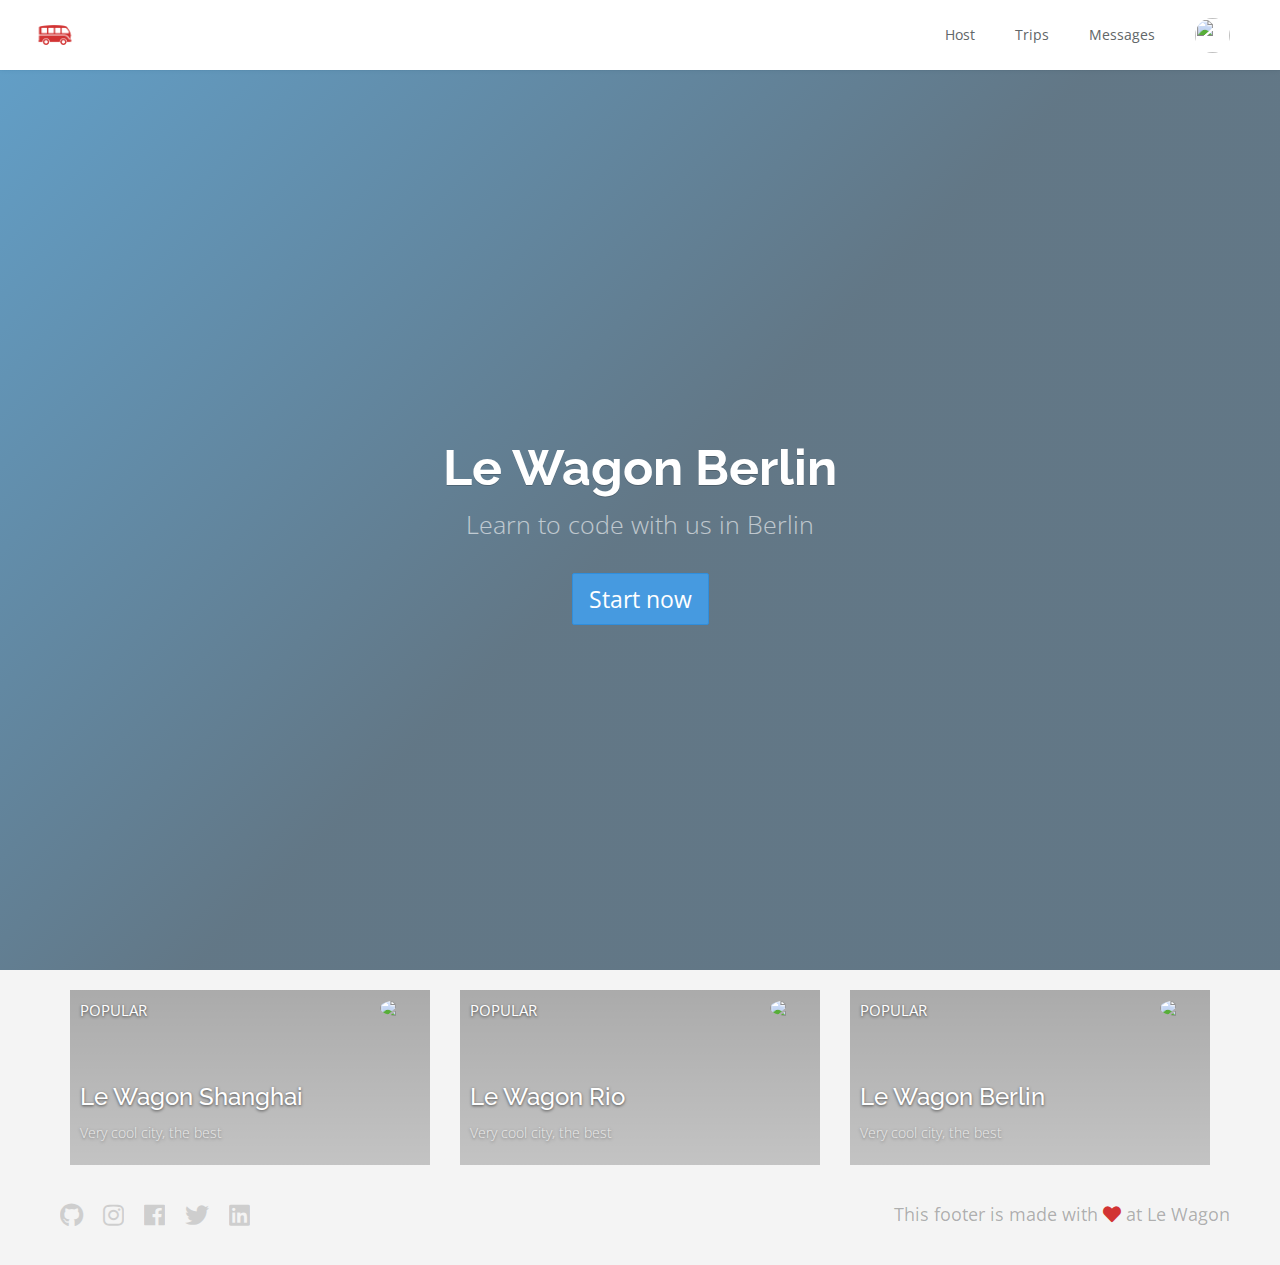
==== commit 459da079: "Automated commit at 2018-11-12 12:13:25 UTC by middleman-deploy 2.0.0-alpha" ====
--- a/index.html
+++ b/index.html
@@ -7,20 +7,109 @@
           content="width=device-width, initial-scale=1, shrink-to-fit=no">
     <!-- Use the title from a page's frontmatter if it has one -->
     <title>Le Wagon - Middleman</title>
-    <link href="stylesheets/application-d8451641.css" rel="stylesheet" />
+    <link href="stylesheets/application-2ccf5afa.css" rel="stylesheet" />
     <script src="javascripts/application-93de88c9.js"></script>
     <link href="images/favicon-f15af148.png" rel="icon" type="image/png" />
   </head>
   <body>
-    <div id="home">
-  <div class="home-content">
-    <img src="images/logo-acc9c0ec.png" width="200" alt="Logo" />
-    <p>
-      Middleman is now running!
-    </p>
-    <p class="about">
-      <a href="about.html">More about this template</a>
-    </p>
+    <div class="navbar-wagon">
+  <!-- Logo -->
+
+
+  <a href="/" class="navbar-wagon-brand">
+    <img src="images/logo-acc9c0ec.png" id="logo" alt="Logo" />
+  </a>
+
+  <!-- Right Navigation -->
+  <div class="navbar-wagon-right hidden-xs hidden-sm">
+
+    <a href="" class="navbar-wagon-item navbar-wagon-link">Host</a>
+    <a href="" class="navbar-wagon-item navbar-wagon-link">Trips</a>
+    <a href="" class="navbar-wagon-item navbar-wagon-link">Messages</a>
+
+    <!-- Profile picture with dropdown list -->
+    <div class="navbar-wagon-item">
+      <div class="dropdown">
+        <img src="https://kitt.lewagon.com/placeholder/users/ssaunier" class="avatar dropdown-toggle" id="navbar-wagon-menu" data-toggle="dropdown">
+        <ul class="dropdown-menu dropdown-menu-right navbar-wagon-dropdown-menu">
+          <li><a href="#">Profile</a></li>
+          <li><a href="#">Dashboard</a></li>
+          <li><a href="#">Log Out</a></li>
+        </ul>
+      </div>
+    </div>
+  </div>
+    <!-- Dropdown appearing on mobile only -->
+  <div class="navbar-wagon-item hidden-md hidden-lg">
+    <div class="dropdown">
+      <i class="fas fa-bars dropdown-toggle" data-toggle="dropdown" role="button"></i>
+      <ul class="dropdown-menu dropdown-menu-right navbar-wagon-dropdown-menu">
+        <li><a href="#">Host</a></li>
+        <li><a href="#">Trips</a></li>
+        <li><a href="#">Messagese</a></li>
+      </ul>
+    </div>
+  </div>
+</div>
+
+    <div class="banner" style="background-image: linear-gradient(-225deg, rgba(0,101,168,0.6) 0%, rgba(0,36,61,0.6) 50%), url('https://kitt.lewagon.com/placeholder/cities/berlin');">
+  <div class="banner-content">
+    <h1>Le Wagon Berlin</h1>
+    <p>Learn to code with us in Berlin</p>
+    <a class="btn btn-primary btn-lg">Start now</a>
+  </div>
+</div>
+
+
+
+<div class="container">
+  <div class="row">
+    <div class="col-xs-12 col-sm-4">
+      <div class="card" style="background-image: linear-gradient(rgba(0,0,0,0.3), rgba(0,0,0,0.2)), url('https://kitt.lewagon.com/placeholder/cities/shanghai');">
+        <div class="card-category">Popular</div>
+        <div class="card-description">
+          <h2>Le Wagon Shanghai</h2>
+          <p>Very cool city, the best</p>
+        </div>
+        <img class="card-user" src="https://kitt.lewagon.com/placeholder/users/tgenaitay">
+        <a class="card-link" href="#" ></a>
+      </div>
+    </div>
+    <div class="col-xs-12 col-sm-4">
+      <div class="card" style="background-image: linear-gradient(rgba(0,0,0,0.3), rgba(0,0,0,0.2)), url('https://kitt.lewagon.com/placeholder/cities/rio');">
+        <div class="card-category">Popular</div>
+        <div class="card-description">
+          <h2>Le Wagon Rio</h2>
+          <p>Very cool city, the best</p>
+        </div>
+        <img class="card-user" src="https://kitt.lewagon.com/placeholder/users/tgenaitay">
+        <a class="card-link" href="#" ></a>
+      </div>
+    </div>
+    <div class="col-xs-12 col-sm-4">
+      <div class="card" style="background-image: linear-gradient(rgba(0,0,0,0.3), rgba(0,0,0,0.2)), url('https://kitt.lewagon.com/placeholder/cities/berlin');">
+        <div class="card-category">Popular</div>
+        <div class="card-description">
+          <h2>Le Wagon Berlin</h2>
+          <p>Very cool city, the best</p>
+        </div>
+        <img class="card-user" src="https://kitt.lewagon.com/placeholder/users/tgenaitay">
+        <a class="card-link" href="#" ></a>
+      </div>
+    </div>
+  </div>
+</div>
+
+    <div class="footer">
+  <div class="footer-links">
+    <a href="#"><i class="fab fa-github"></i></a>
+    <a href="#"><i class="fab fa-instagram"></i></a>
+    <a href="#"><i class="fab fa-facebook"></i></a>
+    <a href="#"><i class="fab fa-twitter"></i></a>
+    <a href="#"><i class="fab fa-linkedin"></i></a>
+  </div>
+  <div class="footer-copyright">
+    This footer is made with <i class="fas fa-heart"></i> at Le Wagon
   </div>
 </div>
 
--- a/stylesheets/application-2ccf5afa.css
+++ b/stylesheets/application-2ccf5afa.css
@@ -0,0 +1,8 @@
+@import url("https://fonts.googleapis.com/css?family=Open+Sans:400,300,700|Raleway:400,100,300,700,500");/*!
+ * Bootstrap v3.3.7 (http://getbootstrap.com)
+ * Copyright 2011-2016 Twitter, Inc.
+ * Licensed under MIT (https://github.com/twbs/bootstrap/blob/master/LICENSE)
+ *//*! normalize.css v3.0.3 | MIT License | github.com/necolas/normalize.css */html{font-family:sans-serif;-ms-text-size-adjust:100%;-webkit-text-size-adjust:100%}body{margin:0}article,aside,details,figcaption,figure,footer,header,hgroup,main,menu,nav,section,summary{display:block}audio,canvas,progress,video{display:inline-block;vertical-align:baseline}audio:not([controls]){display:none;height:0}[hidden],template{display:none}a{background-color:transparent}a:active,a:hover{outline:0}abbr[title]{border-bottom:1px dotted}b,strong{font-weight:bold}dfn{font-style:italic}h1{font-size:2em;margin:0.67em 0}mark{background:#ff0;color:#000}small{font-size:80%}sub,sup{font-size:75%;line-height:0;position:relative;vertical-align:baseline}sup{top:-0.5em}sub{bottom:-0.25em}img{border:0}svg:not(:root){overflow:hidden}figure{margin:1em 40px}hr{-webkit-box-sizing:content-box;box-sizing:content-box;height:0}pre{overflow:auto}code,kbd,pre,samp{font-family:monospace, monospace;font-size:1em}button,input,optgroup,select,textarea{color:inherit;font:inherit;margin:0}button{overflow:visible}button,select{text-transform:none}button,html input[type="button"],input[type="reset"],input[type="submit"]{-webkit-appearance:button;cursor:pointer}button[disabled],html input[disabled]{cursor:default}button::-moz-focus-inner,input::-moz-focus-inner{border:0;padding:0}input{line-height:normal}input[type="checkbox"],input[type="radio"]{-webkit-box-sizing:border-box;box-sizing:border-box;padding:0}input[type="number"]::-webkit-inner-spin-button,input[type="number"]::-webkit-outer-spin-button{height:auto}input[type="search"]{-webkit-appearance:textfield;-webkit-box-sizing:content-box;box-sizing:content-box}input[type="search"]::-webkit-search-cancel-button,input[type="search"]::-webkit-search-decoration{-webkit-appearance:none}fieldset{border:1px solid #c0c0c0;margin:0 2px;padding:0.35em 0.625em 0.75em}legend{border:0;padding:0}textarea{overflow:auto}optgroup{font-weight:bold}table{border-collapse:collapse;border-spacing:0}td,th{padding:0}/*! Source: https://github.com/h5bp/html5-boilerplate/blob/master/src/css/main.css */@media print{*,*:before,*:after{background:transparent !important;color:#000 !important;-webkit-box-shadow:none !important;box-shadow:none !important;text-shadow:none !important}a,a:visited{text-decoration:underline}a[href]:after{content:" (" attr(href) ")"}abbr[title]:after{content:" (" attr(title) ")"}a[href^="#"]:after,a[href^="javascript:"]:after{content:""}pre,blockquote{border:1px solid #999;page-break-inside:avoid}thead{display:table-header-group}tr,img{page-break-inside:avoid}img{max-width:100% !important}p,h2,h3{orphans:3;widows:3}h2,h3{page-break-after:avoid}.navbar{display:none}.btn>.caret,.dropup>.btn>.caret{border-top-color:#000 !important}.label{border:1px solid #000}.table{border-collapse:collapse !important}.table td,.table th{background-color:#fff !important}.table-bordered th,.table-bordered td{border:1px solid #ddd !important}}@font-face{font-family:'Glyphicons Halflings';src:url("../assets/bootstrap/glyphicons-halflings-regular-86b6f62b.eot");src:url("../assets/bootstrap/glyphicons-halflings-regular-86b6f62b.eot?#iefix") format("embedded-opentype"),url("../assets/bootstrap/glyphicons-halflings-regular-ca35b697.woff2") format("woff2"),url("../assets/bootstrap/glyphicons-halflings-regular-278e49a8.woff") format("woff"),url("../assets/bootstrap/glyphicons-halflings-regular-44bc1850.ttf") format("truetype"),url("../assets/bootstrap/glyphicons-halflings-regular-de51a849.svg#glyphicons_halflingsregular") format("svg")}.glyphicon{position:relative;top:1px;display:inline-block;font-family:'Glyphicons Halflings';font-style:normal;font-weight:normal;line-height:1;-webkit-font-smoothing:antialiased;-moz-osx-font-smoothing:grayscale}.glyphicon-asterisk:before{content:"\002a"}.glyphicon-plus:before{content:"\002b"}.glyphicon-euro:before,.glyphicon-eur:before{content:"\20ac"}.glyphicon-minus:before{content:"\2212"}.glyphicon-cloud:before{content:"\2601"}.glyphicon-envelope:before{content:"\2709"}.glyphicon-pencil:before{content:"\270f"}.glyphicon-glass:before{content:"\e001"}.glyphicon-music:before{content:"\e002"}.glyphicon-search:before{content:"\e003"}.glyphicon-heart:before{content:"\e005"}.glyphicon-star:before{content:"\e006"}.glyphicon-star-empty:before{content:"\e007"}.glyphicon-user:before{content:"\e008"}.glyphicon-film:before{content:"\e009"}.glyphicon-th-large:before{content:"\e010"}.glyphicon-th:before{content:"\e011"}.glyphicon-th-list:before{content:"\e012"}.glyphicon-ok:before{content:"\e013"}.glyphicon-remove:before{content:"\e014"}.glyphicon-zoom-in:before{content:"\e015"}.glyphicon-zoom-out:before{content:"\e016"}.glyphicon-off:before{content:"\e017"}.glyphicon-signal:before{content:"\e018"}.glyphicon-cog:before{content:"\e019"}.glyphicon-trash:before{content:"\e020"}.glyphicon-home:before{content:"\e021"}.glyphicon-file:before{content:"\e022"}.glyphicon-time:before{content:"\e023"}.glyphicon-road:before{content:"\e024"}.glyphicon-download-alt:before{content:"\e025"}.glyphicon-download:before{content:"\e026"}.glyphicon-upload:before{content:"\e027"}.glyphicon-inbox:before{content:"\e028"}.glyphicon-play-circle:before{content:"\e029"}.glyphicon-repeat:before{content:"\e030"}.glyphicon-refresh:before{content:"\e031"}.glyphicon-list-alt:before{content:"\e032"}.glyphicon-lock:before{content:"\e033"}.glyphicon-flag:before{content:"\e034"}.glyphicon-headphones:before{content:"\e035"}.glyphicon-volume-off:before{content:"\e036"}.glyphicon-volume-down:before{content:"\e037"}.glyphicon-volume-up:before{content:"\e038"}.glyphicon-qrcode:before{content:"\e039"}.glyphicon-barcode:before{content:"\e040"}.glyphicon-tag:before{content:"\e041"}.glyphicon-tags:before{content:"\e042"}.glyphicon-book:before{content:"\e043"}.glyphicon-bookmark:before{content:"\e044"}.glyphicon-print:before{content:"\e045"}.glyphicon-camera:before{content:"\e046"}.glyphicon-font:before{content:"\e047"}.glyphicon-bold:before{content:"\e048"}.glyphicon-italic:before{content:"\e049"}.glyphicon-text-height:before{content:"\e050"}.glyphicon-text-width:before{content:"\e051"}.glyphicon-align-left:before{content:"\e052"}.glyphicon-align-center:before{content:"\e053"}.glyphicon-align-right:before{content:"\e054"}.glyphicon-align-justify:before{content:"\e055"}.glyphicon-list:before{content:"\e056"}.glyphicon-indent-left:before{content:"\e057"}.glyphicon-indent-right:before{content:"\e058"}.glyphicon-facetime-video:before{content:"\e059"}.glyphicon-picture:before{content:"\e060"}.glyphicon-map-marker:before{content:"\e062"}.glyphicon-adjust:before{content:"\e063"}.glyphicon-tint:before{content:"\e064"}.glyphicon-edit:before{content:"\e065"}.glyphicon-share:before{content:"\e066"}.glyphicon-check:before{content:"\e067"}.glyphicon-move:before{content:"\e068"}.glyphicon-step-backward:before{content:"\e069"}.glyphicon-fast-backward:before{content:"\e070"}.glyphicon-backward:before{content:"\e071"}.glyphicon-play:before{content:"\e072"}.glyphicon-pause:before{content:"\e073"}.glyphicon-stop:before{content:"\e074"}.glyphicon-forward:before{content:"\e075"}.glyphicon-fast-forward:before{content:"\e076"}.glyphicon-step-forward:before{content:"\e077"}.glyphicon-eject:before{content:"\e078"}.glyphicon-chevron-left:before{content:"\e079"}.glyphicon-chevron-right:before{content:"\e080"}.glyphicon-plus-sign:before{content:"\e081"}.glyphicon-minus-sign:before{content:"\e082"}.glyphicon-remove-sign:before{content:"\e083"}.glyphicon-ok-sign:before{content:"\e084"}.glyphicon-question-sign:before{content:"\e085"}.glyphicon-info-sign:before{content:"\e086"}.glyphicon-screenshot:before{content:"\e087"}.glyphicon-remove-circle:before{content:"\e088"}.glyphicon-ok-circle:before{content:"\e089"}.glyphicon-ban-circle:before{content:"\e090"}.glyphicon-arrow-left:before{content:"\e091"}.glyphicon-arrow-right:before{content:"\e092"}.glyphicon-arrow-up:before{content:"\e093"}.glyphicon-arrow-down:before{content:"\e094"}.glyphicon-share-alt:before{content:"\e095"}.glyphicon-resize-full:before{content:"\e096"}.glyphicon-resize-small:before{content:"\e097"}.glyphicon-exclamation-sign:before{content:"\e101"}.glyphicon-gift:before{content:"\e102"}.glyphicon-leaf:before{content:"\e103"}.glyphicon-fire:before{content:"\e104"}.glyphicon-eye-open:before{content:"\e105"}.glyphicon-eye-close:before{content:"\e106"}.glyphicon-warning-sign:before{content:"\e107"}.glyphicon-plane:before{content:"\e108"}.glyphicon-calendar:before{content:"\e109"}.glyphicon-random:before{content:"\e110"}.glyphicon-comment:before{content:"\e111"}.glyphicon-magnet:before{content:"\e112"}.glyphicon-chevron-up:before{content:"\e113"}.glyphicon-chevron-down:before{content:"\e114"}.glyphicon-retweet:before{content:"\e115"}.glyphicon-shopping-cart:before{content:"\e116"}.glyphicon-folder-close:before{content:"\e117"}.glyphicon-folder-open:before{content:"\e118"}.glyphicon-resize-vertical:before{content:"\e119"}.glyphicon-resize-horizontal:before{content:"\e120"}.glyphicon-hdd:before{content:"\e121"}.glyphicon-bullhorn:before{content:"\e122"}.glyphicon-bell:before{content:"\e123"}.glyphicon-certificate:before{content:"\e124"}.glyphicon-thumbs-up:before{content:"\e125"}.glyphicon-thumbs-down:before{content:"\e126"}.glyphicon-hand-right:before{content:"\e127"}.glyphicon-hand-left:before{content:"\e128"}.glyphicon-hand-up:before{content:"\e129"}.glyphicon-hand-down:before{content:"\e130"}.glyphicon-circle-arrow-right:before{content:"\e131"}.glyphicon-circle-arrow-left:before{content:"\e132"}.glyphicon-circle-arrow-up:before{content:"\e133"}.glyphicon-circle-arrow-down:before{content:"\e134"}.glyphicon-globe:before{content:"\e135"}.glyphicon-wrench:before{content:"\e136"}.glyphicon-tasks:before{content:"\e137"}.glyphicon-filter:before{content:"\e138"}.glyphicon-briefcase:before{content:"\e139"}.glyphicon-fullscreen:before{content:"\e140"}.glyphicon-dashboard:before{content:"\e141"}.glyphicon-paperclip:before{content:"\e142"}.glyphicon-heart-empty:before{content:"\e143"}.glyphicon-link:before{content:"\e144"}.glyphicon-phone:before{content:"\e145"}.glyphicon-pushpin:before{content:"\e146"}.glyphicon-usd:before{content:"\e148"}.glyphicon-gbp:before{content:"\e149"}.glyphicon-sort:before{content:"\e150"}.glyphicon-sort-by-alphabet:before{content:"\e151"}.glyphicon-sort-by-alphabet-alt:before{content:"\e152"}.glyphicon-sort-by-order:before{content:"\e153"}.glyphicon-sort-by-order-alt:before{content:"\e154"}.glyphicon-sort-by-attributes:before{content:"\e155"}.glyphicon-sort-by-attributes-alt:before{content:"\e156"}.glyphicon-unchecked:before{content:"\e157"}.glyphicon-expand:before{content:"\e158"}.glyphicon-collapse-down:before{content:"\e159"}.glyphicon-collapse-up:before{content:"\e160"}.glyphicon-log-in:before{content:"\e161"}.glyphicon-flash:before{content:"\e162"}.glyphicon-log-out:before{content:"\e163"}.glyphicon-new-window:before{content:"\e164"}.glyphicon-record:before{content:"\e165"}.glyphicon-save:before{content:"\e166"}.glyphicon-open:before{content:"\e167"}.glyphicon-saved:before{content:"\e168"}.glyphicon-import:before{content:"\e169"}.glyphicon-export:before{content:"\e170"}.glyphicon-send:before{content:"\e171"}.glyphicon-floppy-disk:before{content:"\e172"}.glyphicon-floppy-saved:before{content:"\e173"}.glyphicon-floppy-remove:before{content:"\e174"}.glyphicon-floppy-save:before{content:"\e175"}.glyphicon-floppy-open:before{content:"\e176"}.glyphicon-credit-card:before{content:"\e177"}.glyphicon-transfer:before{content:"\e178"}.glyphicon-cutlery:before{content:"\e179"}.glyphicon-header:before{content:"\e180"}.glyphicon-compressed:before{content:"\e181"}.glyphicon-earphone:before{content:"\e182"}.glyphicon-phone-alt:before{content:"\e183"}.glyphicon-tower:before{content:"\e184"}.glyphicon-stats:before{content:"\e185"}.glyphicon-sd-video:before{content:"\e186"}.glyphicon-hd-video:before{content:"\e187"}.glyphicon-subtitles:before{content:"\e188"}.glyphicon-sound-stereo:before{content:"\e189"}.glyphicon-sound-dolby:before{content:"\e190"}.glyphicon-sound-5-1:before{content:"\e191"}.glyphicon-sound-6-1:before{content:"\e192"}.glyphicon-sound-7-1:before{content:"\e193"}.glyphicon-copyright-mark:before{content:"\e194"}.glyphicon-registration-mark:before{content:"\e195"}.glyphicon-cloud-download:before{content:"\e197"}.glyphicon-cloud-upload:before{content:"\e198"}.glyphicon-tree-conifer:before{content:"\e199"}.glyphicon-tree-deciduous:before{content:"\e200"}.glyphicon-cd:before{content:"\e201"}.glyphicon-save-file:before{content:"\e202"}.glyphicon-open-file:before{content:"\e203"}.glyphicon-level-up:before{content:"\e204"}.glyphicon-copy:before{content:"\e205"}.glyphicon-paste:before{content:"\e206"}.glyphicon-alert:before{content:"\e209"}.glyphicon-equalizer:before{content:"\e210"}.glyphicon-king:before{content:"\e211"}.glyphicon-queen:before{content:"\e212"}.glyphicon-pawn:before{content:"\e213"}.glyphicon-bishop:before{content:"\e214"}.glyphicon-knight:before{content:"\e215"}.glyphicon-baby-formula:before{content:"\e216"}.glyphicon-tent:before{content:"\26fa"}.glyphicon-blackboard:before{content:"\e218"}.glyphicon-bed:before{content:"\e219"}.glyphicon-apple:before{content:"\f8ff"}.glyphicon-erase:before{content:"\e221"}.glyphicon-hourglass:before{content:"\231b"}.glyphicon-lamp:before{content:"\e223"}.glyphicon-duplicate:before{content:"\e224"}.glyphicon-piggy-bank:before{content:"\e225"}.glyphicon-scissors:before{content:"\e226"}.glyphicon-bitcoin:before{content:"\e227"}.glyphicon-btc:before{content:"\e227"}.glyphicon-xbt:before{content:"\e227"}.glyphicon-yen:before{content:"\00a5"}.glyphicon-jpy:before{content:"\00a5"}.glyphicon-ruble:before{content:"\20bd"}.glyphicon-rub:before{content:"\20bd"}.glyphicon-scale:before{content:"\e230"}.glyphicon-ice-lolly:before{content:"\e231"}.glyphicon-ice-lolly-tasted:before{content:"\e232"}.glyphicon-education:before{content:"\e233"}.glyphicon-option-horizontal:before{content:"\e234"}.glyphicon-option-vertical:before{content:"\e235"}.glyphicon-menu-hamburger:before{content:"\e236"}.glyphicon-modal-window:before{content:"\e237"}.glyphicon-oil:before{content:"\e238"}.glyphicon-grain:before{content:"\e239"}.glyphicon-sunglasses:before{content:"\e240"}.glyphicon-text-size:before{content:"\e241"}.glyphicon-text-color:before{content:"\e242"}.glyphicon-text-background:before{content:"\e243"}.glyphicon-object-align-top:before{content:"\e244"}.glyphicon-object-align-bottom:before{content:"\e245"}.glyphicon-object-align-horizontal:before{content:"\e246"}.glyphicon-object-align-left:before{content:"\e247"}.glyphicon-object-align-vertical:before{content:"\e248"}.glyphicon-object-align-right:before{content:"\e249"}.glyphicon-triangle-right:before{content:"\e250"}.glyphicon-triangle-left:before{content:"\e251"}.glyphicon-triangle-bottom:before{content:"\e252"}.glyphicon-triangle-top:before{content:"\e253"}.glyphicon-console:before{content:"\e254"}.glyphicon-superscript:before{content:"\e255"}.glyphicon-subscript:before{content:"\e256"}.glyphicon-menu-left:before{content:"\e257"}.glyphicon-menu-right:before{content:"\e258"}.glyphicon-menu-down:before{content:"\e259"}.glyphicon-menu-up:before{content:"\e260"}*{-webkit-box-sizing:border-box;box-sizing:border-box}*:before,*:after{-webkit-box-sizing:border-box;box-sizing:border-box}html{font-size:10px;-webkit-tap-highlight-color:transparent}body{font-family:"Open Sans", "Helvetica", "sans-serif";font-size:18px;line-height:1.42857143;color:#333333;background-color:#F4F4F4}input,button,select,textarea{font-family:inherit;font-size:inherit;line-height:inherit}a{color:#469AE0;text-decoration:none}a:hover,a:focus{color:#1f74ba;text-decoration:underline}a:focus{outline:5px auto -webkit-focus-ring-color;outline-offset:-2px}figure{margin:0}img{vertical-align:middle}.img-responsive{display:block;max-width:100%;height:auto}.img-rounded{border-radius:2px}.img-thumbnail{padding:4px;line-height:1.42857143;background-color:#F4F4F4;border:1px solid #ddd;border-radius:2px;-webkit-transition:all 0.2s ease-in-out;transition:all 0.2s ease-in-out;display:inline-block;max-width:100%;height:auto}.img-circle{border-radius:50%}hr{margin-top:25px;margin-bottom:25px;border:0;border-top:1px solid #eeeeee}.sr-only{position:absolute;width:1px;height:1px;margin:-1px;padding:0;overflow:hidden;clip:rect(0, 0, 0, 0);border:0}.sr-only-focusable:active,.sr-only-focusable:focus{position:static;width:auto;height:auto;margin:0;overflow:visible;clip:auto}[role="button"]{cursor:pointer}h1,h2,h3,h4,h5,h6,.h1,.h2,.h3,.h4,.h5,.h6{font-family:"Raleway", "Helvetica", "sans-serif";font-weight:500;line-height:1.1;color:inherit}h1 small,h1 .small,h2 small,h2 .small,h3 small,h3 .small,h4 small,h4 .small,h5 small,h5 .small,h6 small,h6 .small,.h1 small,.h1 .small,.h2 small,.h2 .small,.h3 small,.h3 .small,.h4 small,.h4 .small,.h5 small,.h5 .small,.h6 small,.h6 .small{font-weight:normal;line-height:1;color:#777777}h1,.h1,h2,.h2,h3,.h3{margin-top:25px;margin-bottom:12.5px}h1 small,h1 .small,.h1 small,.h1 .small,h2 small,h2 .small,.h2 small,.h2 .small,h3 small,h3 .small,.h3 small,.h3 .small{font-size:65%}h4,.h4,h5,.h5,h6,.h6{margin-top:12.5px;margin-bottom:12.5px}h4 small,h4 .small,.h4 small,.h4 .small,h5 small,h5 .small,.h5 small,.h5 .small,h6 small,h6 .small,.h6 small,.h6 .small{font-size:75%}h1,.h1{font-size:46px}h2,.h2{font-size:38px}h3,.h3{font-size:31px}h4,.h4{font-size:23px}h5,.h5{font-size:18px}h6,.h6{font-size:16px}p{margin:0 0 12.5px}.lead{margin-bottom:25px;font-size:20px;font-weight:300;line-height:1.4}@media (min-width: 768px){.lead{font-size:27px}}small,.small{font-size:88%}mark,.mark{background-color:#fcf8e3;padding:.2em}.text-left{text-align:left}.text-right{text-align:right}.text-center{text-align:center}.text-justify{text-align:justify}.text-nowrap{white-space:nowrap}.text-lowercase{text-transform:lowercase}.text-uppercase,.initialism{text-transform:uppercase}.text-capitalize{text-transform:capitalize}.text-muted{color:#777777}.text-primary{color:#469AE0}a.text-primary:hover,a.text-primary:focus{color:#2381d0}.text-success{color:#3c763d}a.text-success:hover,a.text-success:focus{color:#2b542c}.text-info{color:#31708f}a.text-info:hover,a.text-info:focus{color:#245269}.text-warning{color:#8a6d3b}a.text-warning:hover,a.text-warning:focus{color:#66512c}.text-danger{color:#a94442}a.text-danger:hover,a.text-danger:focus{color:#843534}.bg-primary{color:#fff}.bg-primary{background-color:#469AE0}a.bg-primary:hover,a.bg-primary:focus{background-color:#2381d0}.bg-success{background-color:#dff0d8}a.bg-success:hover,a.bg-success:focus{background-color:#c1e2b3}.bg-info{background-color:#d9edf7}a.bg-info:hover,a.bg-info:focus{background-color:#afd9ee}.bg-warning{background-color:#fcf8e3}a.bg-warning:hover,a.bg-warning:focus{background-color:#f7ecb5}.bg-danger{background-color:#f2dede}a.bg-danger:hover,a.bg-danger:focus{background-color:#e4b9b9}.page-header{padding-bottom:11.5px;margin:50px 0 25px;border-bottom:1px solid #eeeeee}ul,ol{margin-top:0;margin-bottom:12.5px}ul ul,ul ol,ol ul,ol ol{margin-bottom:0}.list-unstyled{padding-left:0;list-style:none}.list-inline{padding-left:0;list-style:none;margin-left:-5px}.list-inline>li{display:inline-block;padding-left:5px;padding-right:5px}dl{margin-top:0;margin-bottom:25px}dt,dd{line-height:1.42857143}dt{font-weight:bold}dd{margin-left:0}.dl-horizontal dd:before,.dl-horizontal dd:after{content:" ";display:table}.dl-horizontal dd:after{clear:both}@media (min-width: 768px){.dl-horizontal dt{float:left;width:160px;clear:left;text-align:right;overflow:hidden;text-overflow:ellipsis;white-space:nowrap}.dl-horizontal dd{margin-left:180px}}abbr[title],abbr[data-original-title]{cursor:help;border-bottom:1px dotted #777777}.initialism{font-size:90%}blockquote{padding:12.5px 25px;margin:0 0 25px;font-size:22.5px;border-left:5px solid #eeeeee}blockquote p:last-child,blockquote ul:last-child,blockquote ol:last-child{margin-bottom:0}blockquote footer,blockquote small,blockquote .small{display:block;font-size:80%;line-height:1.42857143;color:#777777}blockquote footer:before,blockquote small:before,blockquote .small:before{content:'\2014 \00A0'}.blockquote-reverse,blockquote.pull-right{padding-right:15px;padding-left:0;border-right:5px solid #eeeeee;border-left:0;text-align:right}.blockquote-reverse footer:before,.blockquote-reverse small:before,.blockquote-reverse .small:before,blockquote.pull-right footer:before,blockquote.pull-right small:before,blockquote.pull-right .small:before{content:''}.blockquote-reverse footer:after,.blockquote-reverse small:after,.blockquote-reverse .small:after,blockquote.pull-right footer:after,blockquote.pull-right small:after,blockquote.pull-right .small:after{content:'\00A0 \2014'}address{margin-bottom:25px;font-style:normal;line-height:1.42857143}code,kbd,pre,samp{font-family:Menlo, Monaco, Consolas, "Courier New", monospace}code{padding:2px 4px;font-size:90%;color:#c7254e;background-color:#f9f2f4;border-radius:2px}kbd{padding:2px 4px;font-size:90%;color:#fff;background-color:#333;border-radius:2px;-webkit-box-shadow:inset 0 -1px 0 rgba(0,0,0,0.25);box-shadow:inset 0 -1px 0 rgba(0,0,0,0.25)}kbd kbd{padding:0;font-size:100%;font-weight:bold;-webkit-box-shadow:none;box-shadow:none}pre{display:block;padding:12px;margin:0 0 12.5px;font-size:17px;line-height:1.42857143;word-break:break-all;word-wrap:break-word;color:#333333;background-color:#f5f5f5;border:1px solid #ccc;border-radius:2px}pre code{padding:0;font-size:inherit;color:inherit;white-space:pre-wrap;background-color:transparent;border-radius:0}.pre-scrollable{max-height:340px;overflow-y:scroll}.container{margin-right:auto;margin-left:auto;padding-left:15px;padding-right:15px}.container:before,.container:after{content:" ";display:table}.container:after{clear:both}@media (min-width: 768px){.container{width:750px}}@media (min-width: 992px){.container{width:970px}}@media (min-width: 1200px){.container{width:1170px}}.container-fluid{margin-right:auto;margin-left:auto;padding-left:15px;padding-right:15px}.container-fluid:before,.container-fluid:after{content:" ";display:table}.container-fluid:after{clear:both}.row{margin-left:-15px;margin-right:-15px}.row:before,.row:after{content:" ";display:table}.row:after{clear:both}.col-xs-1,.col-sm-1,.col-md-1,.col-lg-1,.col-xs-2,.col-sm-2,.col-md-2,.col-lg-2,.col-xs-3,.col-sm-3,.col-md-3,.col-lg-3,.col-xs-4,.col-sm-4,.col-md-4,.col-lg-4,.col-xs-5,.col-sm-5,.col-md-5,.col-lg-5,.col-xs-6,.col-sm-6,.col-md-6,.col-lg-6,.col-xs-7,.col-sm-7,.col-md-7,.col-lg-7,.col-xs-8,.col-sm-8,.col-md-8,.col-lg-8,.col-xs-9,.col-sm-9,.col-md-9,.col-lg-9,.col-xs-10,.col-sm-10,.col-md-10,.col-lg-10,.col-xs-11,.col-sm-11,.col-md-11,.col-lg-11,.col-xs-12,.col-sm-12,.col-md-12,.col-lg-12{position:relative;min-height:1px;padding-left:15px;padding-right:15px}.col-xs-1,.col-xs-2,.col-xs-3,.col-xs-4,.col-xs-5,.col-xs-6,.col-xs-7,.col-xs-8,.col-xs-9,.col-xs-10,.col-xs-11,.col-xs-12{float:left}.col-xs-1{width:8.33333333%}.col-xs-2{width:16.66666667%}.col-xs-3{width:25%}.col-xs-4{width:33.33333333%}.col-xs-5{width:41.66666667%}.col-xs-6{width:50%}.col-xs-7{width:58.33333333%}.col-xs-8{width:66.66666667%}.col-xs-9{width:75%}.col-xs-10{width:83.33333333%}.col-xs-11{width:91.66666667%}.col-xs-12{width:100%}.col-xs-pull-0{right:auto}.col-xs-pull-1{right:8.33333333%}.col-xs-pull-2{right:16.66666667%}.col-xs-pull-3{right:25%}.col-xs-pull-4{right:33.33333333%}.col-xs-pull-5{right:41.66666667%}.col-xs-pull-6{right:50%}.col-xs-pull-7{right:58.33333333%}.col-xs-pull-8{right:66.66666667%}.col-xs-pull-9{right:75%}.col-xs-pull-10{right:83.33333333%}.col-xs-pull-11{right:91.66666667%}.col-xs-pull-12{right:100%}.col-xs-push-0{left:auto}.col-xs-push-1{left:8.33333333%}.col-xs-push-2{left:16.66666667%}.col-xs-push-3{left:25%}.col-xs-push-4{left:33.33333333%}.col-xs-push-5{left:41.66666667%}.col-xs-push-6{left:50%}.col-xs-push-7{left:58.33333333%}.col-xs-push-8{left:66.66666667%}.col-xs-push-9{left:75%}.col-xs-push-10{left:83.33333333%}.col-xs-push-11{left:91.66666667%}.col-xs-push-12{left:100%}.col-xs-offset-0{margin-left:0%}.col-xs-offset-1{margin-left:8.33333333%}.col-xs-offset-2{margin-left:16.66666667%}.col-xs-offset-3{margin-left:25%}.col-xs-offset-4{margin-left:33.33333333%}.col-xs-offset-5{margin-left:41.66666667%}.col-xs-offset-6{margin-left:50%}.col-xs-offset-7{margin-left:58.33333333%}.col-xs-offset-8{margin-left:66.66666667%}.col-xs-offset-9{margin-left:75%}.col-xs-offset-10{margin-left:83.33333333%}.col-xs-offset-11{margin-left:91.66666667%}.col-xs-offset-12{margin-left:100%}@media (min-width: 768px){.col-sm-1,.col-sm-2,.col-sm-3,.col-sm-4,.col-sm-5,.col-sm-6,.col-sm-7,.col-sm-8,.col-sm-9,.col-sm-10,.col-sm-11,.col-sm-12{float:left}.col-sm-1{width:8.33333333%}.col-sm-2{width:16.66666667%}.col-sm-3{width:25%}.col-sm-4{width:33.33333333%}.col-sm-5{width:41.66666667%}.col-sm-6{width:50%}.col-sm-7{width:58.33333333%}.col-sm-8{width:66.66666667%}.col-sm-9{width:75%}.col-sm-10{width:83.33333333%}.col-sm-11{width:91.66666667%}.col-sm-12{width:100%}.col-sm-pull-0{right:auto}.col-sm-pull-1{right:8.33333333%}.col-sm-pull-2{right:16.66666667%}.col-sm-pull-3{right:25%}.col-sm-pull-4{right:33.33333333%}.col-sm-pull-5{right:41.66666667%}.col-sm-pull-6{right:50%}.col-sm-pull-7{right:58.33333333%}.col-sm-pull-8{right:66.66666667%}.col-sm-pull-9{right:75%}.col-sm-pull-10{right:83.33333333%}.col-sm-pull-11{right:91.66666667%}.col-sm-pull-12{right:100%}.col-sm-push-0{left:auto}.col-sm-push-1{left:8.33333333%}.col-sm-push-2{left:16.66666667%}.col-sm-push-3{left:25%}.col-sm-push-4{left:33.33333333%}.col-sm-push-5{left:41.66666667%}.col-sm-push-6{left:50%}.col-sm-push-7{left:58.33333333%}.col-sm-push-8{left:66.66666667%}.col-sm-push-9{left:75%}.col-sm-push-10{left:83.33333333%}.col-sm-push-11{left:91.66666667%}.col-sm-push-12{left:100%}.col-sm-offset-0{margin-left:0%}.col-sm-offset-1{margin-left:8.33333333%}.col-sm-offset-2{margin-left:16.66666667%}.col-sm-offset-3{margin-left:25%}.col-sm-offset-4{margin-left:33.33333333%}.col-sm-offset-5{margin-left:41.66666667%}.col-sm-offset-6{margin-left:50%}.col-sm-offset-7{margin-left:58.33333333%}.col-sm-offset-8{margin-left:66.66666667%}.col-sm-offset-9{margin-left:75%}.col-sm-offset-10{margin-left:83.33333333%}.col-sm-offset-11{margin-left:91.66666667%}.col-sm-offset-12{margin-left:100%}}@media (min-width: 992px){.col-md-1,.col-md-2,.col-md-3,.col-md-4,.col-md-5,.col-md-6,.col-md-7,.col-md-8,.col-md-9,.col-md-10,.col-md-11,.col-md-12{float:left}.col-md-1{width:8.33333333%}.col-md-2{width:16.66666667%}.col-md-3{width:25%}.col-md-4{width:33.33333333%}.col-md-5{width:41.66666667%}.col-md-6{width:50%}.col-md-7{width:58.33333333%}.col-md-8{width:66.66666667%}.col-md-9{width:75%}.col-md-10{width:83.33333333%}.col-md-11{width:91.66666667%}.col-md-12{width:100%}.col-md-pull-0{right:auto}.col-md-pull-1{right:8.33333333%}.col-md-pull-2{right:16.66666667%}.col-md-pull-3{right:25%}.col-md-pull-4{right:33.33333333%}.col-md-pull-5{right:41.66666667%}.col-md-pull-6{right:50%}.col-md-pull-7{right:58.33333333%}.col-md-pull-8{right:66.66666667%}.col-md-pull-9{right:75%}.col-md-pull-10{right:83.33333333%}.col-md-pull-11{right:91.66666667%}.col-md-pull-12{right:100%}.col-md-push-0{left:auto}.col-md-push-1{left:8.33333333%}.col-md-push-2{left:16.66666667%}.col-md-push-3{left:25%}.col-md-push-4{left:33.33333333%}.col-md-push-5{left:41.66666667%}.col-md-push-6{left:50%}.col-md-push-7{left:58.33333333%}.col-md-push-8{left:66.66666667%}.col-md-push-9{left:75%}.col-md-push-10{left:83.33333333%}.col-md-push-11{left:91.66666667%}.col-md-push-12{left:100%}.col-md-offset-0{margin-left:0%}.col-md-offset-1{margin-left:8.33333333%}.col-md-offset-2{margin-left:16.66666667%}.col-md-offset-3{margin-left:25%}.col-md-offset-4{margin-left:33.33333333%}.col-md-offset-5{margin-left:41.66666667%}.col-md-offset-6{margin-left:50%}.col-md-offset-7{margin-left:58.33333333%}.col-md-offset-8{margin-left:66.66666667%}.col-md-offset-9{margin-left:75%}.col-md-offset-10{margin-left:83.33333333%}.col-md-offset-11{margin-left:91.66666667%}.col-md-offset-12{margin-left:100%}}@media (min-width: 1200px){.col-lg-1,.col-lg-2,.col-lg-3,.col-lg-4,.col-lg-5,.col-lg-6,.col-lg-7,.col-lg-8,.col-lg-9,.col-lg-10,.col-lg-11,.col-lg-12{float:left}.col-lg-1{width:8.33333333%}.col-lg-2{width:16.66666667%}.col-lg-3{width:25%}.col-lg-4{width:33.33333333%}.col-lg-5{width:41.66666667%}.col-lg-6{width:50%}.col-lg-7{width:58.33333333%}.col-lg-8{width:66.66666667%}.col-lg-9{width:75%}.col-lg-10{width:83.33333333%}.col-lg-11{width:91.66666667%}.col-lg-12{width:100%}.col-lg-pull-0{right:auto}.col-lg-pull-1{right:8.33333333%}.col-lg-pull-2{right:16.66666667%}.col-lg-pull-3{right:25%}.col-lg-pull-4{right:33.33333333%}.col-lg-pull-5{right:41.66666667%}.col-lg-pull-6{right:50%}.col-lg-pull-7{right:58.33333333%}.col-lg-pull-8{right:66.66666667%}.col-lg-pull-9{right:75%}.col-lg-pull-10{right:83.33333333%}.col-lg-pull-11{right:91.66666667%}.col-lg-pull-12{right:100%}.col-lg-push-0{left:auto}.col-lg-push-1{left:8.33333333%}.col-lg-push-2{left:16.66666667%}.col-lg-push-3{left:25%}.col-lg-push-4{left:33.33333333%}.col-lg-push-5{left:41.66666667%}.col-lg-push-6{left:50%}.col-lg-push-7{left:58.33333333%}.col-lg-push-8{left:66.66666667%}.col-lg-push-9{left:75%}.col-lg-push-10{left:83.33333333%}.col-lg-push-11{left:91.66666667%}.col-lg-push-12{left:100%}.col-lg-offset-0{margin-left:0%}.col-lg-offset-1{margin-left:8.33333333%}.col-lg-offset-2{margin-left:16.66666667%}.col-lg-offset-3{margin-left:25%}.col-lg-offset-4{margin-left:33.33333333%}.col-lg-offset-5{margin-left:41.66666667%}.col-lg-offset-6{margin-left:50%}.col-lg-offset-7{margin-left:58.33333333%}.col-lg-offset-8{margin-left:66.66666667%}.col-lg-offset-9{margin-left:75%}.col-lg-offset-10{margin-left:83.33333333%}.col-lg-offset-11{margin-left:91.66666667%}.col-lg-offset-12{margin-left:100%}}table{background-color:transparent}caption{padding-top:8px;padding-bottom:8px;color:#777777;text-align:left}th{text-align:left}.table{width:100%;max-width:100%;margin-bottom:25px}.table>thead>tr>th,.table>thead>tr>td,.table>tbody>tr>th,.table>tbody>tr>td,.table>tfoot>tr>th,.table>tfoot>tr>td{padding:8px;line-height:1.42857143;vertical-align:top;border-top:1px solid #ddd}.table>thead>tr>th{vertical-align:bottom;border-bottom:2px solid #ddd}.table>caption+thead>tr:first-child>th,.table>caption+thead>tr:first-child>td,.table>colgroup+thead>tr:first-child>th,.table>colgroup+thead>tr:first-child>td,.table>thead:first-child>tr:first-child>th,.table>thead:first-child>tr:first-child>td{border-top:0}.table>tbody+tbody{border-top:2px solid #ddd}.table .table{background-color:#F4F4F4}.table-condensed>thead>tr>th,.table-condensed>thead>tr>td,.table-condensed>tbody>tr>th,.table-condensed>tbody>tr>td,.table-condensed>tfoot>tr>th,.table-condensed>tfoot>tr>td{padding:5px}.table-bordered{border:1px solid #ddd}.table-bordered>thead>tr>th,.table-bordered>thead>tr>td,.table-bordered>tbody>tr>th,.table-bordered>tbody>tr>td,.table-bordered>tfoot>tr>th,.table-bordered>tfoot>tr>td{border:1px solid #ddd}.table-bordered>thead>tr>th,.table-bordered>thead>tr>td{border-bottom-width:2px}.table-striped>tbody>tr:nth-of-type(odd){background-color:#f9f9f9}.table-hover>tbody>tr:hover{background-color:#f5f5f5}table col[class*="col-"]{position:static;float:none;display:table-column}table td[class*="col-"],table th[class*="col-"]{position:static;float:none;display:table-cell}.table>thead>tr>td.active,.table>thead>tr>th.active,.table>thead>tr.active>td,.table>thead>tr.active>th,.table>tbody>tr>td.active,.table>tbody>tr>th.active,.table>tbody>tr.active>td,.table>tbody>tr.active>th,.table>tfoot>tr>td.active,.table>tfoot>tr>th.active,.table>tfoot>tr.active>td,.table>tfoot>tr.active>th{background-color:#f5f5f5}.table-hover>tbody>tr>td.active:hover,.table-hover>tbody>tr>th.active:hover,.table-hover>tbody>tr.active:hover>td,.table-hover>tbody>tr:hover>.active,.table-hover>tbody>tr.active:hover>th{background-color:#e8e8e8}.table>thead>tr>td.success,.table>thead>tr>th.success,.table>thead>tr.success>td,.table>thead>tr.success>th,.table>tbody>tr>td.success,.table>tbody>tr>th.success,.table>tbody>tr.success>td,.table>tbody>tr.success>th,.table>tfoot>tr>td.success,.table>tfoot>tr>th.success,.table>tfoot>tr.success>td,.table>tfoot>tr.success>th{background-color:#dff0d8}.table-hover>tbody>tr>td.success:hover,.table-hover>tbody>tr>th.success:hover,.table-hover>tbody>tr.success:hover>td,.table-hover>tbody>tr:hover>.success,.table-hover>tbody>tr.success:hover>th{background-color:#d0e9c6}.table>thead>tr>td.info,.table>thead>tr>th.info,.table>thead>tr.info>td,.table>thead>tr.info>th,.table>tbody>tr>td.info,.table>tbody>tr>th.info,.table>tbody>tr.info>td,.table>tbody>tr.info>th,.table>tfoot>tr>td.info,.table>tfoot>tr>th.info,.table>tfoot>tr.info>td,.table>tfoot>tr.info>th{background-color:#d9edf7}.table-hover>tbody>tr>td.info:hover,.table-hover>tbody>tr>th.info:hover,.table-hover>tbody>tr.info:hover>td,.table-hover>tbody>tr:hover>.info,.table-hover>tbody>tr.info:hover>th{background-color:#c4e3f3}.table>thead>tr>td.warning,.table>thead>tr>th.warning,.table>thead>tr.warning>td,.table>thead>tr.warning>th,.table>tbody>tr>td.warning,.table>tbody>tr>th.warning,.table>tbody>tr.warning>td,.table>tbody>tr.warning>th,.table>tfoot>tr>td.warning,.table>tfoot>tr>th.warning,.table>tfoot>tr.warning>td,.table>tfoot>tr.warning>th{background-color:#fcf8e3}.table-hover>tbody>tr>td.warning:hover,.table-hover>tbody>tr>th.warning:hover,.table-hover>tbody>tr.warning:hover>td,.table-hover>tbody>tr:hover>.warning,.table-hover>tbody>tr.warning:hover>th{background-color:#faf2cc}.table>thead>tr>td.danger,.table>thead>tr>th.danger,.table>thead>tr.danger>td,.table>thead>tr.danger>th,.table>tbody>tr>td.danger,.table>tbody>tr>th.danger,.table>tbody>tr.danger>td,.table>tbody>tr.danger>th,.table>tfoot>tr>td.danger,.table>tfoot>tr>th.danger,.table>tfoot>tr.danger>td,.table>tfoot>tr.danger>th{background-color:#f2dede}.table-hover>tbody>tr>td.danger:hover,.table-hover>tbody>tr>th.danger:hover,.table-hover>tbody>tr.danger:hover>td,.table-hover>tbody>tr:hover>.danger,.table-hover>tbody>tr.danger:hover>th{background-color:#ebcccc}.table-responsive{overflow-x:auto;min-height:0.01%}@media screen and (max-width: 767px){.table-responsive{width:100%;margin-bottom:18.75px;overflow-y:hidden;-ms-overflow-style:-ms-autohiding-scrollbar;border:1px solid #ddd}.table-responsive>.table{margin-bottom:0}.table-responsive>.table>thead>tr>th,.table-responsive>.table>thead>tr>td,.table-responsive>.table>tbody>tr>th,.table-responsive>.table>tbody>tr>td,.table-responsive>.table>tfoot>tr>th,.table-responsive>.table>tfoot>tr>td{white-space:nowrap}.table-responsive>.table-bordered{border:0}.table-responsive>.table-bordered>thead>tr>th:first-child,.table-responsive>.table-bordered>thead>tr>td:first-child,.table-responsive>.table-bordered>tbody>tr>th:first-child,.table-responsive>.table-bordered>tbody>tr>td:first-child,.table-responsive>.table-bordered>tfoot>tr>th:first-child,.table-responsive>.table-bordered>tfoot>tr>td:first-child{border-left:0}.table-responsive>.table-bordered>thead>tr>th:last-child,.table-responsive>.table-bordered>thead>tr>td:last-child,.table-responsive>.table-bordered>tbody>tr>th:last-child,.table-responsive>.table-bordered>tbody>tr>td:last-child,.table-responsive>.table-bordered>tfoot>tr>th:last-child,.table-responsive>.table-bordered>tfoot>tr>td:last-child{border-right:0}.table-responsive>.table-bordered>tbody>tr:last-child>th,.table-responsive>.table-bordered>tbody>tr:last-child>td,.table-responsive>.table-bordered>tfoot>tr:last-child>th,.table-responsive>.table-bordered>tfoot>tr:last-child>td{border-bottom:0}}fieldset{padding:0;margin:0;border:0;min-width:0}legend{display:block;width:100%;padding:0;margin-bottom:25px;font-size:27px;line-height:inherit;color:#333333;border:0;border-bottom:1px solid #e5e5e5}label{display:inline-block;max-width:100%;margin-bottom:5px;font-weight:bold}input[type="search"]{-webkit-box-sizing:border-box;box-sizing:border-box}input[type="radio"],input[type="checkbox"]{margin:4px 0 0;margin-top:1px \9;line-height:normal}input[type="file"]{display:block}input[type="range"]{display:block;width:100%}select[multiple],select[size]{height:auto}input[type="file"]:focus,input[type="radio"]:focus,input[type="checkbox"]:focus{outline:5px auto -webkit-focus-ring-color;outline-offset:-2px}output{display:block;padding-top:7px;font-size:18px;line-height:1.42857143;color:#000000}.form-control{display:block;width:100%;height:39px;padding:6px 12px;font-size:18px;line-height:1.42857143;color:#000000;background-color:#fff;background-image:none;border:1px solid #ccc;border-radius:2px;-webkit-box-shadow:inset 0 1px 1px rgba(0,0,0,0.075);box-shadow:inset 0 1px 1px rgba(0,0,0,0.075);-webkit-transition:border-color ease-in-out 0.15s, box-shadow ease-in-out 0.15s;-webkit-transition:border-color ease-in-out 0.15s, -webkit-box-shadow ease-in-out 0.15s;transition:border-color ease-in-out 0.15s, -webkit-box-shadow ease-in-out 0.15s;transition:border-color ease-in-out 0.15s, box-shadow ease-in-out 0.15s;transition:border-color ease-in-out 0.15s, box-shadow ease-in-out 0.15s, -webkit-box-shadow ease-in-out 0.15s}.form-control:focus{border-color:#66afe9;outline:0;-webkit-box-shadow:inset 0 1px 1px rgba(0,0,0,0.075),0 0 8px rgba(102,175,233,0.6);box-shadow:inset 0 1px 1px rgba(0,0,0,0.075),0 0 8px rgba(102,175,233,0.6)}.form-control::-moz-placeholder{color:#999;opacity:1}.form-control:-ms-input-placeholder{color:#999}.form-control::-webkit-input-placeholder{color:#999}.form-control::-ms-expand{border:0;background-color:transparent}.form-control[disabled],.form-control[readonly],fieldset[disabled] .form-control{background-color:#eeeeee;opacity:1}.form-control[disabled],fieldset[disabled] .form-control{cursor:not-allowed}textarea.form-control{height:auto}input[type="search"]{-webkit-appearance:none}@media screen and (-webkit-min-device-pixel-ratio: 0){input[type="date"].form-control,input[type="time"].form-control,input[type="datetime-local"].form-control,input[type="month"].form-control{line-height:39px}input[type="date"].input-sm,.input-group-sm>input[type="date"].form-control,.input-group-sm>input[type="date"].input-group-addon,.input-group-sm>.input-group-btn>input[type="date"].btn,.input-group-sm input[type="date"],input[type="time"].input-sm,.input-group-sm>input[type="time"].form-control,.input-group-sm>input[type="time"].input-group-addon,.input-group-sm>.input-group-btn>input[type="time"].btn,.input-group-sm input[type="time"],input[type="datetime-local"].input-sm,.input-group-sm>input[type="datetime-local"].form-control,.input-group-sm>input[type="datetime-local"].input-group-addon,.input-group-sm>.input-group-btn>input[type="datetime-local"].btn,.input-group-sm input[type="datetime-local"],input[type="month"].input-sm,.input-group-sm>input[type="month"].form-control,.input-group-sm>input[type="month"].input-group-addon,.input-group-sm>.input-group-btn>input[type="month"].btn,.input-group-sm input[type="month"]{line-height:36px}input[type="date"].input-lg,.input-group-lg>input[type="date"].form-control,.input-group-lg>input[type="date"].input-group-addon,.input-group-lg>.input-group-btn>input[type="date"].btn,.input-group-lg input[type="date"],input[type="time"].input-lg,.input-group-lg>input[type="time"].form-control,.input-group-lg>input[type="time"].input-group-addon,.input-group-lg>.input-group-btn>input[type="time"].btn,.input-group-lg input[type="time"],input[type="datetime-local"].input-lg,.input-group-lg>input[type="datetime-local"].form-control,.input-group-lg>input[type="datetime-local"].input-group-addon,.input-group-lg>.input-group-btn>input[type="datetime-local"].btn,.input-group-lg input[type="datetime-local"],input[type="month"].input-lg,.input-group-lg>input[type="month"].form-control,.input-group-lg>input[type="month"].input-group-addon,.input-group-lg>.input-group-btn>input[type="month"].btn,.input-group-lg input[type="month"]{line-height:53px}}.form-group{margin-bottom:15px}.radio,.checkbox{position:relative;display:block;margin-top:10px;margin-bottom:10px}.radio label,.checkbox label{min-height:25px;padding-left:20px;margin-bottom:0;font-weight:normal;cursor:pointer}.radio input[type="radio"],.radio-inline input[type="radio"],.checkbox input[type="checkbox"],.checkbox-inline input[type="checkbox"]{position:absolute;margin-left:-20px;margin-top:4px \9}.radio+.radio,.checkbox+.checkbox{margin-top:-5px}.radio-inline,.checkbox-inline{position:relative;display:inline-block;padding-left:20px;margin-bottom:0;vertical-align:middle;font-weight:normal;cursor:pointer}.radio-inline+.radio-inline,.checkbox-inline+.checkbox-inline{margin-top:0;margin-left:10px}input[type="radio"][disabled],input[type="radio"].disabled,fieldset[disabled] input[type="radio"],input[type="checkbox"][disabled],input[type="checkbox"].disabled,fieldset[disabled] input[type="checkbox"]{cursor:not-allowed}.radio-inline.disabled,fieldset[disabled] .radio-inline,.checkbox-inline.disabled,fieldset[disabled] .checkbox-inline{cursor:not-allowed}.radio.disabled label,fieldset[disabled] .radio label,.checkbox.disabled label,fieldset[disabled] .checkbox label{cursor:not-allowed}.form-control-static{padding-top:7px;padding-bottom:7px;margin-bottom:0;min-height:43px}.form-control-static.input-lg,.input-group-lg>.form-control-static.form-control,.input-group-lg>.form-control-static.input-group-addon,.input-group-lg>.input-group-btn>.form-control-static.btn,.form-control-static.input-sm,.input-group-sm>.form-control-static.form-control,.input-group-sm>.form-control-static.input-group-addon,.input-group-sm>.input-group-btn>.form-control-static.btn{padding-left:0;padding-right:0}.input-sm,.input-group-sm>.form-control,.input-group-sm>.input-group-addon,.input-group-sm>.input-group-btn>.btn{height:36px;padding:5px 10px;font-size:16px;line-height:1.5;border-radius:2px}select.input-sm,.input-group-sm>select.form-control,.input-group-sm>select.input-group-addon,.input-group-sm>.input-group-btn>select.btn{height:36px;line-height:36px}textarea.input-sm,.input-group-sm>textarea.form-control,.input-group-sm>textarea.input-group-addon,.input-group-sm>.input-group-btn>textarea.btn,select[multiple].input-sm,.input-group-sm>select[multiple].form-control,.input-group-sm>select[multiple].input-group-addon,.input-group-sm>.input-group-btn>select[multiple].btn{height:auto}.form-group-sm .form-control{height:36px;padding:5px 10px;font-size:16px;line-height:1.5;border-radius:2px}.form-group-sm select.form-control{height:36px;line-height:36px}.form-group-sm textarea.form-control,.form-group-sm select[multiple].form-control{height:auto}.form-group-sm .form-control-static{height:36px;min-height:41px;padding:6px 10px;font-size:16px;line-height:1.5}.input-lg,.input-group-lg>.form-control,.input-group-lg>.input-group-addon,.input-group-lg>.input-group-btn>.btn{height:53px;padding:10px 16px;font-size:23px;line-height:1.3333333;border-radius:2px}select.input-lg,.input-group-lg>select.form-control,.input-group-lg>select.input-group-addon,.input-group-lg>.input-group-btn>select.btn{height:53px;line-height:53px}textarea.input-lg,.input-group-lg>textarea.form-control,.input-group-lg>textarea.input-group-addon,.input-group-lg>.input-group-btn>textarea.btn,select[multiple].input-lg,.input-group-lg>select[multiple].form-control,.input-group-lg>select[multiple].input-group-addon,.input-group-lg>.input-group-btn>select[multiple].btn{height:auto}.form-group-lg .form-control{height:53px;padding:10px 16px;font-size:23px;line-height:1.3333333;border-radius:2px}.form-group-lg select.form-control{height:53px;line-height:53px}.form-group-lg textarea.form-control,.form-group-lg select[multiple].form-control{height:auto}.form-group-lg .form-control-static{height:53px;min-height:48px;padding:11px 16px;font-size:23px;line-height:1.3333333}.has-feedback{position:relative}.has-feedback .form-control{padding-right:48.75px}.form-control-feedback{position:absolute;top:0;right:0;z-index:2;display:block;width:39px;height:39px;line-height:39px;text-align:center;pointer-events:none}.input-lg+.form-control-feedback,.input-group-lg>.form-control+.form-control-feedback,.input-group-lg>.input-group-addon+.form-control-feedback,.input-group-lg>.input-group-btn>.btn+.form-control-feedback,.input-group-lg+.form-control-feedback,.form-group-lg .form-control+.form-control-feedback{width:53px;height:53px;line-height:53px}.input-sm+.form-control-feedback,.input-group-sm>.form-control+.form-control-feedback,.input-group-sm>.input-group-addon+.form-control-feedback,.input-group-sm>.input-group-btn>.btn+.form-control-feedback,.input-group-sm+.form-control-feedback,.form-group-sm .form-control+.form-control-feedback{width:36px;height:36px;line-height:36px}.has-success .help-block,.has-success .control-label,.has-success .radio,.has-success .checkbox,.has-success .radio-inline,.has-success .checkbox-inline,.has-success.radio label,.has-success.checkbox label,.has-success.radio-inline label,.has-success.checkbox-inline label{color:#3c763d}.has-success .form-control{border-color:#3c763d;-webkit-box-shadow:inset 0 1px 1px rgba(0,0,0,0.075);box-shadow:inset 0 1px 1px rgba(0,0,0,0.075)}.has-success .form-control:focus{border-color:#2b542c;-webkit-box-shadow:inset 0 1px 1px rgba(0,0,0,0.075),0 0 6px #67b168;box-shadow:inset 0 1px 1px rgba(0,0,0,0.075),0 0 6px #67b168}.has-success .input-group-addon{color:#3c763d;border-color:#3c763d;background-color:#dff0d8}.has-success .form-control-feedback{color:#3c763d}.has-warning .help-block,.has-warning .control-label,.has-warning .radio,.has-warning .checkbox,.has-warning .radio-inline,.has-warning .checkbox-inline,.has-warning.radio label,.has-warning.checkbox label,.has-warning.radio-inline label,.has-warning.checkbox-inline label{color:#8a6d3b}.has-warning .form-control{border-color:#8a6d3b;-webkit-box-shadow:inset 0 1px 1px rgba(0,0,0,0.075);box-shadow:inset 0 1px 1px rgba(0,0,0,0.075)}.has-warning .form-control:focus{border-color:#66512c;-webkit-box-shadow:inset 0 1px 1px rgba(0,0,0,0.075),0 0 6px #c0a16b;box-shadow:inset 0 1px 1px rgba(0,0,0,0.075),0 0 6px #c0a16b}.has-warning .input-group-addon{color:#8a6d3b;border-color:#8a6d3b;background-color:#fcf8e3}.has-warning .form-control-feedback{color:#8a6d3b}.has-error .help-block,.has-error .control-label,.has-error .radio,.has-error .checkbox,.has-error .radio-inline,.has-error .checkbox-inline,.has-error.radio label,.has-error.checkbox label,.has-error.radio-inline label,.has-error.checkbox-inline label{color:#a94442}.has-error .form-control{border-color:#a94442;-webkit-box-shadow:inset 0 1px 1px rgba(0,0,0,0.075);box-shadow:inset 0 1px 1px rgba(0,0,0,0.075)}.has-error .form-control:focus{border-color:#843534;-webkit-box-shadow:inset 0 1px 1px rgba(0,0,0,0.075),0 0 6px #ce8483;box-shadow:inset 0 1px 1px rgba(0,0,0,0.075),0 0 6px #ce8483}.has-error .input-group-addon{color:#a94442;border-color:#a94442;background-color:#f2dede}.has-error .form-control-feedback{color:#a94442}.has-feedback label ~ .form-control-feedback{top:30px}.has-feedback label.sr-only ~ .form-control-feedback{top:0}.help-block{display:block;margin-top:5px;margin-bottom:10px;color:#737373}@media (min-width: 768px){.form-inline .form-group{display:inline-block;margin-bottom:0;vertical-align:middle}.form-inline .form-control{display:inline-block;width:auto;vertical-align:middle}.form-inline .form-control-static{display:inline-block}.form-inline .input-group{display:inline-table;vertical-align:middle}.form-inline .input-group .input-group-addon,.form-inline .input-group .input-group-btn,.form-inline .input-group .form-control{width:auto}.form-inline .input-group>.form-control{width:100%}.form-inline .control-label{margin-bottom:0;vertical-align:middle}.form-inline .radio,.form-inline .checkbox{display:inline-block;margin-top:0;margin-bottom:0;vertical-align:middle}.form-inline .radio label,.form-inline .checkbox label{padding-left:0}.form-inline .radio input[type="radio"],.form-inline .checkbox input[type="checkbox"]{position:relative;margin-left:0}.form-inline .has-feedback .form-control-feedback{top:0}}.form-horizontal .radio,.form-horizontal .checkbox,.form-horizontal .radio-inline,.form-horizontal .checkbox-inline{margin-top:0;margin-bottom:0;padding-top:7px}.form-horizontal .radio,.form-horizontal .checkbox{min-height:32px}.form-horizontal .form-group{margin-left:-15px;margin-right:-15px}.form-horizontal .form-group:before,.form-horizontal .form-group:after{content:" ";display:table}.form-horizontal .form-group:after{clear:both}@media (min-width: 768px){.form-horizontal .control-label{text-align:right;margin-bottom:0;padding-top:7px}}.form-horizontal .has-feedback .form-control-feedback{right:15px}@media (min-width: 768px){.form-horizontal .form-group-lg .control-label{padding-top:11px;font-size:23px}}@media (min-width: 768px){.form-horizontal .form-group-sm .control-label{padding-top:6px;font-size:16px}}.btn{display:inline-block;margin-bottom:0;font-weight:normal;text-align:center;vertical-align:middle;-ms-touch-action:manipulation;touch-action:manipulation;cursor:pointer;background-image:none;border:1px solid transparent;white-space:nowrap;padding:6px 12px;font-size:18px;line-height:1.42857143;border-radius:2px;-webkit-user-select:none;-moz-user-select:none;-ms-user-select:none;user-select:none}.btn:focus,.btn.focus,.btn:active:focus,.btn:active.focus,.btn.active:focus,.btn.active.focus{outline:5px auto -webkit-focus-ring-color;outline-offset:-2px}.btn:hover,.btn:focus,.btn.focus{color:#333;text-decoration:none}.btn:active,.btn.active{outline:0;background-image:none;-webkit-box-shadow:inset 0 3px 5px rgba(0,0,0,0.125);box-shadow:inset 0 3px 5px rgba(0,0,0,0.125)}.btn.disabled,.btn[disabled],fieldset[disabled] .btn{cursor:not-allowed;opacity:0.65;filter:alpha(opacity=65);-webkit-box-shadow:none;box-shadow:none}a.btn.disabled,fieldset[disabled] a.btn{pointer-events:none}.btn-default{color:#333;background-color:#fff;border-color:#ccc}.btn-default:focus,.btn-default.focus{color:#333;background-color:#e6e6e6;border-color:#8c8c8c}.btn-default:hover{color:#333;background-color:#e6e6e6;border-color:#adadad}.btn-default:active,.btn-default.active,.open>.btn-default.dropdown-toggle{color:#333;background-color:#e6e6e6;border-color:#adadad}.btn-default:active:hover,.btn-default:active:focus,.btn-default:active.focus,.btn-default.active:hover,.btn-default.active:focus,.btn-default.active.focus,.open>.btn-default.dropdown-toggle:hover,.open>.btn-default.dropdown-toggle:focus,.open>.btn-default.dropdown-toggle.focus{color:#333;background-color:#d4d4d4;border-color:#8c8c8c}.btn-default:active,.btn-default.active,.open>.btn-default.dropdown-toggle{background-image:none}.btn-default.disabled:hover,.btn-default.disabled:focus,.btn-default.disabled.focus,.btn-default[disabled]:hover,.btn-default[disabled]:focus,.btn-default[disabled].focus,fieldset[disabled] .btn-default:hover,fieldset[disabled] .btn-default:focus,fieldset[disabled] .btn-default.focus{background-color:#fff;border-color:#ccc}.btn-default .badge{color:#fff;background-color:#333}.btn-primary{color:#fff;background-color:#469AE0;border-color:#308edc}.btn-primary:focus,.btn-primary.focus{color:#fff;background-color:#2381d0;border-color:#144b79}.btn-primary:hover{color:#fff;background-color:#2381d0;border-color:#1e6eb2}.btn-primary:active,.btn-primary.active,.open>.btn-primary.dropdown-toggle{color:#fff;background-color:#2381d0;border-color:#1e6eb2}.btn-primary:active:hover,.btn-primary:active:focus,.btn-primary:active.focus,.btn-primary.active:hover,.btn-primary.active:focus,.btn-primary.active.focus,.open>.btn-primary.dropdown-toggle:hover,.open>.btn-primary.dropdown-toggle:focus,.open>.btn-primary.dropdown-toggle.focus{color:#fff;background-color:#1e6eb2;border-color:#144b79}.btn-primary:active,.btn-primary.active,.open>.btn-primary.dropdown-toggle{background-image:none}.btn-primary.disabled:hover,.btn-primary.disabled:focus,.btn-primary.disabled.focus,.btn-primary[disabled]:hover,.btn-primary[disabled]:focus,.btn-primary[disabled].focus,fieldset[disabled] .btn-primary:hover,fieldset[disabled] .btn-primary:focus,fieldset[disabled] .btn-primary.focus{background-color:#469AE0;border-color:#308edc}.btn-primary .badge{color:#469AE0;background-color:#fff}.btn-success{color:#fff;background-color:#32B796;border-color:#2da386}.btn-success:focus,.btn-success.focus{color:#fff;background-color:#278f75;border-color:#113f34}.btn-success:hover{color:#fff;background-color:#278f75;border-color:#1f735e}.btn-success:active,.btn-success.active,.open>.btn-success.dropdown-toggle{color:#fff;background-color:#278f75;border-color:#1f735e}.btn-success:active:hover,.btn-success:active:focus,.btn-success:active.focus,.btn-success.active:hover,.btn-success.active:focus,.btn-success.active.focus,.open>.btn-success.dropdown-toggle:hover,.open>.btn-success.dropdown-toggle:focus,.open>.btn-success.dropdown-toggle.focus{color:#fff;background-color:#1f735e;border-color:#113f34}.btn-success:active,.btn-success.active,.open>.btn-success.dropdown-toggle{background-image:none}.btn-success.disabled:hover,.btn-success.disabled:focus,.btn-success.disabled.focus,.btn-success[disabled]:hover,.btn-success[disabled]:focus,.btn-success[disabled].focus,fieldset[disabled] .btn-success:hover,fieldset[disabled] .btn-success:focus,fieldset[disabled] .btn-success.focus{background-color:#32B796;border-color:#2da386}.btn-success .badge{color:#32B796;background-color:#fff}.btn-info{color:#fff;background-color:#FDB631;border-color:#fdad18}.btn-info:focus,.btn-info.focus{color:#fff;background-color:#f9a302;border-color:#946101}.btn-info:hover{color:#fff;background-color:#f9a302;border-color:#d58c02}.btn-info:active,.btn-info.active,.open>.btn-info.dropdown-toggle{color:#fff;background-color:#f9a302;border-color:#d58c02}.btn-info:active:hover,.btn-info:active:focus,.btn-info:active.focus,.btn-info.active:hover,.btn-info.active:focus,.btn-info.active.focus,.open>.btn-info.dropdown-toggle:hover,.open>.btn-info.dropdown-toggle:focus,.open>.btn-info.dropdown-toggle.focus{color:#fff;background-color:#d58c02;border-color:#946101}.btn-info:active,.btn-info.active,.open>.btn-info.dropdown-toggle{background-image:none}.btn-info.disabled:hover,.btn-info.disabled:focus,.btn-info.disabled.focus,.btn-info[disabled]:hover,.btn-info[disabled]:focus,.btn-info[disabled].focus,fieldset[disabled] .btn-info:hover,fieldset[disabled] .btn-info:focus,fieldset[disabled] .btn-info.focus{background-color:#FDB631;border-color:#fdad18}.btn-info .badge{color:#FDB631;background-color:#fff}.btn-warning{color:#fff;background-color:#E67E22;border-color:#d67118}.btn-warning:focus,.btn-warning.focus{color:#fff;background-color:#bf6516;border-color:#64350b}.btn-warning:hover{color:#fff;background-color:#bf6516;border-color:#9f5412}.btn-warning:active,.btn-warning.active,.open>.btn-warning.dropdown-toggle{color:#fff;background-color:#bf6516;border-color:#9f5412}.btn-warning:active:hover,.btn-warning:active:focus,.btn-warning:active.focus,.btn-warning.active:hover,.btn-warning.active:focus,.btn-warning.active.focus,.open>.btn-warning.dropdown-toggle:hover,.open>.btn-warning.dropdown-toggle:focus,.open>.btn-warning.dropdown-toggle.focus{color:#fff;background-color:#9f5412;border-color:#64350b}.btn-warning:active,.btn-warning.active,.open>.btn-warning.dropdown-toggle{background-image:none}.btn-warning.disabled:hover,.btn-warning.disabled:focus,.btn-warning.disabled.focus,.btn-warning[disabled]:hover,.btn-warning[disabled]:focus,.btn-warning[disabled].focus,fieldset[disabled] .btn-warning:hover,fieldset[disabled] .btn-warning:focus,fieldset[disabled] .btn-warning.focus{background-color:#E67E22;border-color:#d67118}.btn-warning .badge{color:#E67E22;background-color:#fff}.btn-danger{color:#fff;background-color:#EE5F5B;border-color:#ec4844}.btn-danger:focus,.btn-danger.focus{color:#fff;background-color:#e9322d;border-color:#9f1411}.btn-danger:hover{color:#fff;background-color:#e9322d;border-color:#dc1c17}.btn-danger:active,.btn-danger.active,.open>.btn-danger.dropdown-toggle{color:#fff;background-color:#e9322d;border-color:#dc1c17}.btn-danger:active:hover,.btn-danger:active:focus,.btn-danger:active.focus,.btn-danger.active:hover,.btn-danger.active:focus,.btn-danger.active.focus,.open>.btn-danger.dropdown-toggle:hover,.open>.btn-danger.dropdown-toggle:focus,.open>.btn-danger.dropdown-toggle.focus{color:#fff;background-color:#dc1c17;border-color:#9f1411}.btn-danger:active,.btn-danger.active,.open>.btn-danger.dropdown-toggle{background-image:none}.btn-danger.disabled:hover,.btn-danger.disabled:focus,.btn-danger.disabled.focus,.btn-danger[disabled]:hover,.btn-danger[disabled]:focus,.btn-danger[disabled].focus,fieldset[disabled] .btn-danger:hover,fieldset[disabled] .btn-danger:focus,fieldset[disabled] .btn-danger.focus{background-color:#EE5F5B;border-color:#ec4844}.btn-danger .badge{color:#EE5F5B;background-color:#fff}.btn-link{color:#469AE0;font-weight:normal;border-radius:0}.btn-link,.btn-link:active,.btn-link.active,.btn-link[disabled],fieldset[disabled] .btn-link{background-color:transparent;-webkit-box-shadow:none;box-shadow:none}.btn-link,.btn-link:hover,.btn-link:focus,.btn-link:active{border-color:transparent}.btn-link:hover,.btn-link:focus{color:#1f74ba;text-decoration:underline;background-color:transparent}.btn-link[disabled]:hover,.btn-link[disabled]:focus,fieldset[disabled] .btn-link:hover,fieldset[disabled] .btn-link:focus{color:#777777;text-decoration:none}.btn-lg,.btn-group-lg>.btn{padding:10px 16px;font-size:23px;line-height:1.3333333;border-radius:2px}.btn-sm,.btn-group-sm>.btn{padding:5px 10px;font-size:16px;line-height:1.5;border-radius:2px}.btn-xs,.btn-group-xs>.btn{padding:1px 5px;font-size:16px;line-height:1.5;border-radius:2px}.btn-block{display:block;width:100%}.btn-block+.btn-block{margin-top:5px}input[type="submit"].btn-block,input[type="reset"].btn-block,input[type="button"].btn-block{width:100%}.fade{opacity:0;-webkit-transition:opacity 0.15s linear;transition:opacity 0.15s linear}.fade.in{opacity:1}.collapse{display:none}.collapse.in{display:block}tr.collapse.in{display:table-row}tbody.collapse.in{display:table-row-group}.collapsing{position:relative;height:0;overflow:hidden;-webkit-transition-property:height, visibility;transition-property:height, visibility;-webkit-transition-duration:0.35s;transition-duration:0.35s;-webkit-transition-timing-function:ease;transition-timing-function:ease}.caret{display:inline-block;width:0;height:0;margin-left:2px;vertical-align:middle;border-top:4px dashed;border-top:4px solid \9;border-right:4px solid transparent;border-left:4px solid transparent}.dropup,.dropdown{position:relative}.dropdown-toggle:focus{outline:0}.dropdown-menu{position:absolute;top:100%;left:0;z-index:1000;display:none;float:left;min-width:160px;padding:5px 0;margin:2px 0 0;list-style:none;font-size:18px;text-align:left;background-color:#fff;border:1px solid #ccc;border:1px solid rgba(0,0,0,0.15);border-radius:2px;-webkit-box-shadow:0 6px 12px rgba(0,0,0,0.175);box-shadow:0 6px 12px rgba(0,0,0,0.175);background-clip:padding-box}.dropdown-menu.pull-right{right:0;left:auto}.dropdown-menu .divider{height:1px;margin:11.5px 0;overflow:hidden;background-color:#e5e5e5}.dropdown-menu>li>a{display:block;padding:3px 20px;clear:both;font-weight:normal;line-height:1.42857143;color:#333333;white-space:nowrap}.dropdown-menu>li>a:hover,.dropdown-menu>li>a:focus{text-decoration:none;color:#262626;background-color:#f5f5f5}.dropdown-menu>.active>a,.dropdown-menu>.active>a:hover,.dropdown-menu>.active>a:focus{color:#fff;text-decoration:none;outline:0;background-color:#469AE0}.dropdown-menu>.disabled>a,.dropdown-menu>.disabled>a:hover,.dropdown-menu>.disabled>a:focus{color:#777777}.dropdown-menu>.disabled>a:hover,.dropdown-menu>.disabled>a:focus{text-decoration:none;background-color:transparent;background-image:none;filter:progid:DXImageTransform.Microsoft.gradient(enabled = false);cursor:not-allowed}.open>.dropdown-menu{display:block}.open>a{outline:0}.dropdown-menu-right{left:auto;right:0}.dropdown-menu-left{left:0;right:auto}.dropdown-header{display:block;padding:3px 20px;font-size:16px;line-height:1.42857143;color:#777777;white-space:nowrap}.dropdown-backdrop{position:fixed;left:0;right:0;bottom:0;top:0;z-index:990}.pull-right>.dropdown-menu{right:0;left:auto}.dropup .caret,.navbar-fixed-bottom .dropdown .caret{border-top:0;border-bottom:4px dashed;border-bottom:4px solid \9;content:""}.dropup .dropdown-menu,.navbar-fixed-bottom .dropdown .dropdown-menu{top:auto;bottom:100%;margin-bottom:2px}@media (min-width: 768px){.navbar-right .dropdown-menu{right:0;left:auto}.navbar-right .dropdown-menu-left{left:0;right:auto}}.btn-group,.btn-group-vertical{position:relative;display:inline-block;vertical-align:middle}.btn-group>.btn,.btn-group-vertical>.btn{position:relative;float:left}.btn-group>.btn:hover,.btn-group>.btn:focus,.btn-group>.btn:active,.btn-group>.btn.active,.btn-group-vertical>.btn:hover,.btn-group-vertical>.btn:focus,.btn-group-vertical>.btn:active,.btn-group-vertical>.btn.active{z-index:2}.btn-group .btn+.btn,.btn-group .btn+.btn-group,.btn-group .btn-group+.btn,.btn-group .btn-group+.btn-group{margin-left:-1px}.btn-toolbar{margin-left:-5px}.btn-toolbar:before,.btn-toolbar:after{content:" ";display:table}.btn-toolbar:after{clear:both}.btn-toolbar .btn,.btn-toolbar .btn-group,.btn-toolbar .input-group{float:left}.btn-toolbar>.btn,.btn-toolbar>.btn-group,.btn-toolbar>.input-group{margin-left:5px}.btn-group>.btn:not(:first-child):not(:last-child):not(.dropdown-toggle){border-radius:0}.btn-group>.btn:first-child{margin-left:0}.btn-group>.btn:first-child:not(:last-child):not(.dropdown-toggle){border-bottom-right-radius:0;border-top-right-radius:0}.btn-group>.btn:last-child:not(:first-child),.btn-group>.dropdown-toggle:not(:first-child){border-bottom-left-radius:0;border-top-left-radius:0}.btn-group>.btn-group{float:left}.btn-group>.btn-group:not(:first-child):not(:last-child)>.btn{border-radius:0}.btn-group>.btn-group:first-child:not(:last-child)>.btn:last-child,.btn-group>.btn-group:first-child:not(:last-child)>.dropdown-toggle{border-bottom-right-radius:0;border-top-right-radius:0}.btn-group>.btn-group:last-child:not(:first-child)>.btn:first-child{border-bottom-left-radius:0;border-top-left-radius:0}.btn-group .dropdown-toggle:active,.btn-group.open .dropdown-toggle{outline:0}.btn-group>.btn+.dropdown-toggle{padding-left:8px;padding-right:8px}.btn-group>.btn-lg+.dropdown-toggle,.btn-group-lg.btn-group>.btn+.dropdown-toggle{padding-left:12px;padding-right:12px}.btn-group.open .dropdown-toggle{-webkit-box-shadow:inset 0 3px 5px rgba(0,0,0,0.125);box-shadow:inset 0 3px 5px rgba(0,0,0,0.125)}.btn-group.open .dropdown-toggle.btn-link{-webkit-box-shadow:none;box-shadow:none}.btn .caret{margin-left:0}.btn-lg .caret,.btn-group-lg>.btn .caret{border-width:5px 5px 0;border-bottom-width:0}.dropup .btn-lg .caret,.dropup .btn-group-lg>.btn .caret{border-width:0 5px 5px}.btn-group-vertical>.btn,.btn-group-vertical>.btn-group,.btn-group-vertical>.btn-group>.btn{display:block;float:none;width:100%;max-width:100%}.btn-group-vertical>.btn-group:before,.btn-group-vertical>.btn-group:after{content:" ";display:table}.btn-group-vertical>.btn-group:after{clear:both}.btn-group-vertical>.btn-group>.btn{float:none}.btn-group-vertical>.btn+.btn,.btn-group-vertical>.btn+.btn-group,.btn-group-vertical>.btn-group+.btn,.btn-group-vertical>.btn-group+.btn-group{margin-top:-1px;margin-left:0}.btn-group-vertical>.btn:not(:first-child):not(:last-child){border-radius:0}.btn-group-vertical>.btn:first-child:not(:last-child){border-top-right-radius:2px;border-top-left-radius:2px;border-bottom-right-radius:0;border-bottom-left-radius:0}.btn-group-vertical>.btn:last-child:not(:first-child){border-top-right-radius:0;border-top-left-radius:0;border-bottom-right-radius:2px;border-bottom-left-radius:2px}.btn-group-vertical>.btn-group:not(:first-child):not(:last-child)>.btn{border-radius:0}.btn-group-vertical>.btn-group:first-child:not(:last-child)>.btn:last-child,.btn-group-vertical>.btn-group:first-child:not(:last-child)>.dropdown-toggle{border-bottom-right-radius:0;border-bottom-left-radius:0}.btn-group-vertical>.btn-group:last-child:not(:first-child)>.btn:first-child{border-top-right-radius:0;border-top-left-radius:0}.btn-group-justified{display:table;width:100%;table-layout:fixed;border-collapse:separate}.btn-group-justified>.btn,.btn-group-justified>.btn-group{float:none;display:table-cell;width:1%}.btn-group-justified>.btn-group .btn{width:100%}.btn-group-justified>.btn-group .dropdown-menu{left:auto}[data-toggle="buttons"]>.btn input[type="radio"],[data-toggle="buttons"]>.btn input[type="checkbox"],[data-toggle="buttons"]>.btn-group>.btn input[type="radio"],[data-toggle="buttons"]>.btn-group>.btn input[type="checkbox"]{position:absolute;clip:rect(0, 0, 0, 0);pointer-events:none}.input-group{position:relative;display:table;border-collapse:separate}.input-group[class*="col-"]{float:none;padding-left:0;padding-right:0}.input-group .form-control{position:relative;z-index:2;float:left;width:100%;margin-bottom:0}.input-group .form-control:focus{z-index:3}.input-group-addon,.input-group-btn,.input-group .form-control{display:table-cell}.input-group-addon:not(:first-child):not(:last-child),.input-group-btn:not(:first-child):not(:last-child),.input-group .form-control:not(:first-child):not(:last-child){border-radius:0}.input-group-addon,.input-group-btn{width:1%;white-space:nowrap;vertical-align:middle}.input-group-addon{padding:6px 12px;font-size:18px;font-weight:normal;line-height:1;color:#000000;text-align:center;background-color:#eeeeee;border:1px solid #ccc;border-radius:2px}.input-group-addon.input-sm,.input-group-sm>.input-group-addon,.input-group-sm>.input-group-btn>.input-group-addon.btn{padding:5px 10px;font-size:16px;border-radius:2px}.input-group-addon.input-lg,.input-group-lg>.input-group-addon,.input-group-lg>.input-group-btn>.input-group-addon.btn{padding:10px 16px;font-size:23px;border-radius:2px}.input-group-addon input[type="radio"],.input-group-addon input[type="checkbox"]{margin-top:0}.input-group .form-control:first-child,.input-group-addon:first-child,.input-group-btn:first-child>.btn,.input-group-btn:first-child>.btn-group>.btn,.input-group-btn:first-child>.dropdown-toggle,.input-group-btn:last-child>.btn:not(:last-child):not(.dropdown-toggle),.input-group-btn:last-child>.btn-group:not(:last-child)>.btn{border-bottom-right-radius:0;border-top-right-radius:0}.input-group-addon:first-child{border-right:0}.input-group .form-control:last-child,.input-group-addon:last-child,.input-group-btn:last-child>.btn,.input-group-btn:last-child>.btn-group>.btn,.input-group-btn:last-child>.dropdown-toggle,.input-group-btn:first-child>.btn:not(:first-child),.input-group-btn:first-child>.btn-group:not(:first-child)>.btn{border-bottom-left-radius:0;border-top-left-radius:0}.input-group-addon:last-child{border-left:0}.input-group-btn{position:relative;font-size:0;white-space:nowrap}.input-group-btn>.btn{position:relative}.input-group-btn>.btn+.btn{margin-left:-1px}.input-group-btn>.btn:hover,.input-group-btn>.btn:focus,.input-group-btn>.btn:active{z-index:2}.input-group-btn:first-child>.btn,.input-group-btn:first-child>.btn-group{margin-right:-1px}.input-group-btn:last-child>.btn,.input-group-btn:last-child>.btn-group{z-index:2;margin-left:-1px}.nav{margin-bottom:0;padding-left:0;list-style:none}.nav:before,.nav:after{content:" ";display:table}.nav:after{clear:both}.nav>li{position:relative;display:block}.nav>li>a{position:relative;display:block;padding:10px 15px}.nav>li>a:hover,.nav>li>a:focus{text-decoration:none;background-color:#eeeeee}.nav>li.disabled>a{color:#777777}.nav>li.disabled>a:hover,.nav>li.disabled>a:focus{color:#777777;text-decoration:none;background-color:transparent;cursor:not-allowed}.nav .open>a,.nav .open>a:hover,.nav .open>a:focus{background-color:#eeeeee;border-color:#469AE0}.nav .nav-divider{height:1px;margin:11.5px 0;overflow:hidden;background-color:#e5e5e5}.nav>li>a>img{max-width:none}.nav-tabs{border-bottom:1px solid #ddd}.nav-tabs>li{float:left;margin-bottom:-1px}.nav-tabs>li>a{margin-right:2px;line-height:1.42857143;border:1px solid transparent;border-radius:2px 2px 0 0}.nav-tabs>li>a:hover{border-color:#eeeeee #eeeeee #ddd}.nav-tabs>li.active>a,.nav-tabs>li.active>a:hover,.nav-tabs>li.active>a:focus{color:#000000;background-color:#F4F4F4;border:1px solid #ddd;border-bottom-color:transparent;cursor:default}.nav-pills>li{float:left}.nav-pills>li>a{border-radius:2px}.nav-pills>li+li{margin-left:2px}.nav-pills>li.active>a,.nav-pills>li.active>a:hover,.nav-pills>li.active>a:focus{color:#fff;background-color:#469AE0}.nav-stacked>li{float:none}.nav-stacked>li+li{margin-top:2px;margin-left:0}.nav-justified,.nav-tabs.nav-justified{width:100%}.nav-justified>li,.nav-tabs.nav-justified>li{float:none}.nav-justified>li>a,.nav-tabs.nav-justified>li>a{text-align:center;margin-bottom:5px}.nav-justified>.dropdown .dropdown-menu{top:auto;left:auto}@media (min-width: 768px){.nav-justified>li,.nav-tabs.nav-justified>li{display:table-cell;width:1%}.nav-justified>li>a,.nav-tabs.nav-justified>li>a{margin-bottom:0}}.nav-tabs-justified,.nav-tabs.nav-justified{border-bottom:0}.nav-tabs-justified>li>a,.nav-tabs.nav-justified>li>a{margin-right:0;border-radius:2px}.nav-tabs-justified>.active>a,.nav-tabs.nav-justified>.active>a,.nav-tabs-justified>.active>a:hover,.nav-tabs.nav-justified>.active>a:hover,.nav-tabs-justified>.active>a:focus,.nav-tabs.nav-justified>.active>a:focus{border:1px solid #ddd}@media (min-width: 768px){.nav-tabs-justified>li>a,.nav-tabs.nav-justified>li>a{border-bottom:1px solid #ddd;border-radius:2px 2px 0 0}.nav-tabs-justified>.active>a,.nav-tabs.nav-justified>.active>a,.nav-tabs-justified>.active>a:hover,.nav-tabs.nav-justified>.active>a:hover,.nav-tabs-justified>.active>a:focus,.nav-tabs.nav-justified>.active>a:focus{border-bottom-color:#F4F4F4}}.tab-content>.tab-pane{display:none}.tab-content>.active{display:block}.nav-tabs .dropdown-menu{margin-top:-1px;border-top-right-radius:0;border-top-left-radius:0}.navbar{position:relative;min-height:50px;margin-bottom:25px;border:1px solid transparent}.navbar:before,.navbar:after{content:" ";display:table}.navbar:after{clear:both}@media (min-width: 768px){.navbar{border-radius:2px}}.navbar-header:before,.navbar-header:after{content:" ";display:table}.navbar-header:after{clear:both}@media (min-width: 768px){.navbar-header{float:left}}.navbar-collapse{overflow-x:visible;padding-right:15px;padding-left:15px;border-top:1px solid transparent;-webkit-box-shadow:inset 0 1px 0 rgba(255,255,255,0.1);box-shadow:inset 0 1px 0 rgba(255,255,255,0.1);-webkit-overflow-scrolling:touch}.navbar-collapse:before,.navbar-collapse:after{content:" ";display:table}.navbar-collapse:after{clear:both}.navbar-collapse.in{overflow-y:auto}@media (min-width: 768px){.navbar-collapse{width:auto;border-top:0;-webkit-box-shadow:none;box-shadow:none}.navbar-collapse.collapse{display:block !important;height:auto !important;padding-bottom:0;overflow:visible !important}.navbar-collapse.in{overflow-y:visible}.navbar-fixed-top .navbar-collapse,.navbar-static-top .navbar-collapse,.navbar-fixed-bottom .navbar-collapse{padding-left:0;padding-right:0}}.navbar-fixed-top .navbar-collapse,.navbar-fixed-bottom .navbar-collapse{max-height:340px}@media (max-device-width: 480px) and (orientation: landscape){.navbar-fixed-top .navbar-collapse,.navbar-fixed-bottom .navbar-collapse{max-height:200px}}.container>.navbar-header,.container>.navbar-collapse,.container-fluid>.navbar-header,.container-fluid>.navbar-collapse{margin-right:-15px;margin-left:-15px}@media (min-width: 768px){.container>.navbar-header,.container>.navbar-collapse,.container-fluid>.navbar-header,.container-fluid>.navbar-collapse{margin-right:0;margin-left:0}}.navbar-static-top{z-index:1000;border-width:0 0 1px}@media (min-width: 768px){.navbar-static-top{border-radius:0}}.navbar-fixed-top,.navbar-fixed-bottom{position:fixed;right:0;left:0;z-index:1030}@media (min-width: 768px){.navbar-fixed-top,.navbar-fixed-bottom{border-radius:0}}.navbar-fixed-top{top:0;border-width:0 0 1px}.navbar-fixed-bottom{bottom:0;margin-bottom:0;border-width:1px 0 0}.navbar-brand{float:left;padding:12.5px 15px;font-size:23px;line-height:25px;height:50px}.navbar-brand:hover,.navbar-brand:focus{text-decoration:none}.navbar-brand>img{display:block}@media (min-width: 768px){.navbar>.container .navbar-brand,.navbar>.container-fluid .navbar-brand{margin-left:-15px}}.navbar-toggle{position:relative;float:right;margin-right:15px;padding:9px 10px;margin-top:8px;margin-bottom:8px;background-color:transparent;background-image:none;border:1px solid transparent;border-radius:2px}.navbar-toggle:focus{outline:0}.navbar-toggle .icon-bar{display:block;width:22px;height:2px;border-radius:1px}.navbar-toggle .icon-bar+.icon-bar{margin-top:4px}@media (min-width: 768px){.navbar-toggle{display:none}}.navbar-nav{margin:6.25px -15px}.navbar-nav>li>a{padding-top:10px;padding-bottom:10px;line-height:25px}@media (max-width: 767px){.navbar-nav .open .dropdown-menu{position:static;float:none;width:auto;margin-top:0;background-color:transparent;border:0;-webkit-box-shadow:none;box-shadow:none}.navbar-nav .open .dropdown-menu>li>a,.navbar-nav .open .dropdown-menu .dropdown-header{padding:5px 15px 5px 25px}.navbar-nav .open .dropdown-menu>li>a{line-height:25px}.navbar-nav .open .dropdown-menu>li>a:hover,.navbar-nav .open .dropdown-menu>li>a:focus{background-image:none}}@media (min-width: 768px){.navbar-nav{float:left;margin:0}.navbar-nav>li{float:left}.navbar-nav>li>a{padding-top:12.5px;padding-bottom:12.5px}}.navbar-form{margin-left:-15px;margin-right:-15px;padding:10px 15px;border-top:1px solid transparent;border-bottom:1px solid transparent;-webkit-box-shadow:inset 0 1px 0 rgba(255,255,255,0.1),0 1px 0 rgba(255,255,255,0.1);box-shadow:inset 0 1px 0 rgba(255,255,255,0.1),0 1px 0 rgba(255,255,255,0.1);margin-top:5.5px;margin-bottom:5.5px}@media (min-width: 768px){.navbar-form .form-group{display:inline-block;margin-bottom:0;vertical-align:middle}.navbar-form .form-control{display:inline-block;width:auto;vertical-align:middle}.navbar-form .form-control-static{display:inline-block}.navbar-form .input-group{display:inline-table;vertical-align:middle}.navbar-form .input-group .input-group-addon,.navbar-form .input-group .input-group-btn,.navbar-form .input-group .form-control{width:auto}.navbar-form .input-group>.form-control{width:100%}.navbar-form .control-label{margin-bottom:0;vertical-align:middle}.navbar-form .radio,.navbar-form .checkbox{display:inline-block;margin-top:0;margin-bottom:0;vertical-align:middle}.navbar-form .radio label,.navbar-form .checkbox label{padding-left:0}.navbar-form .radio input[type="radio"],.navbar-form .checkbox input[type="checkbox"]{position:relative;margin-left:0}.navbar-form .has-feedback .form-control-feedback{top:0}}@media (max-width: 767px){.navbar-form .form-group{margin-bottom:5px}.navbar-form .form-group:last-child{margin-bottom:0}}@media (min-width: 768px){.navbar-form{width:auto;border:0;margin-left:0;margin-right:0;padding-top:0;padding-bottom:0;-webkit-box-shadow:none;box-shadow:none}}.navbar-nav>li>.dropdown-menu{margin-top:0;border-top-right-radius:0;border-top-left-radius:0}.navbar-fixed-bottom .navbar-nav>li>.dropdown-menu{margin-bottom:0;border-top-right-radius:2px;border-top-left-radius:2px;border-bottom-right-radius:0;border-bottom-left-radius:0}.navbar-btn{margin-top:5.5px;margin-bottom:5.5px}.navbar-btn.btn-sm,.btn-group-sm>.navbar-btn.btn{margin-top:7px;margin-bottom:7px}.navbar-btn.btn-xs,.btn-group-xs>.navbar-btn.btn{margin-top:14px;margin-bottom:14px}.navbar-text{margin-top:12.5px;margin-bottom:12.5px}@media (min-width: 768px){.navbar-text{float:left;margin-left:15px;margin-right:15px}}@media (min-width: 768px){.navbar-left{float:left !important}.navbar-right{float:right !important;margin-right:-15px}.navbar-right ~ .navbar-right{margin-right:0}}.navbar-default{background-color:#f8f8f8;border-color:#e7e7e7}.navbar-default .navbar-brand{color:#777}.navbar-default .navbar-brand:hover,.navbar-default .navbar-brand:focus{color:#5e5e5e;background-color:transparent}.navbar-default .navbar-text{color:#777}.navbar-default .navbar-nav>li>a{color:#777}.navbar-default .navbar-nav>li>a:hover,.navbar-default .navbar-nav>li>a:focus{color:#333;background-color:transparent}.navbar-default .navbar-nav>.active>a,.navbar-default .navbar-nav>.active>a:hover,.navbar-default .navbar-nav>.active>a:focus{color:#555;background-color:#e7e7e7}.navbar-default .navbar-nav>.disabled>a,.navbar-default .navbar-nav>.disabled>a:hover,.navbar-default .navbar-nav>.disabled>a:focus{color:#ccc;background-color:transparent}.navbar-default .navbar-toggle{border-color:#ddd}.navbar-default .navbar-toggle:hover,.navbar-default .navbar-toggle:focus{background-color:#ddd}.navbar-default .navbar-toggle .icon-bar{background-color:#888}.navbar-default .navbar-collapse,.navbar-default .navbar-form{border-color:#e7e7e7}.navbar-default .navbar-nav>.open>a,.navbar-default .navbar-nav>.open>a:hover,.navbar-default .navbar-nav>.open>a:focus{background-color:#e7e7e7;color:#555}@media (max-width: 767px){.navbar-default .navbar-nav .open .dropdown-menu>li>a{color:#777}.navbar-default .navbar-nav .open .dropdown-menu>li>a:hover,.navbar-default .navbar-nav .open .dropdown-menu>li>a:focus{color:#333;background-color:transparent}.navbar-default .navbar-nav .open .dropdown-menu>.active>a,.navbar-default .navbar-nav .open .dropdown-menu>.active>a:hover,.navbar-default .navbar-nav .open .dropdown-menu>.active>a:focus{color:#555;background-color:#e7e7e7}.navbar-default .navbar-nav .open .dropdown-menu>.disabled>a,.navbar-default .navbar-nav .open .dropdown-menu>.disabled>a:hover,.navbar-default .navbar-nav .open .dropdown-menu>.disabled>a:focus{color:#ccc;background-color:transparent}}.navbar-default .navbar-link{color:#777}.navbar-default .navbar-link:hover{color:#333}.navbar-default .btn-link{color:#777}.navbar-default .btn-link:hover,.navbar-default .btn-link:focus{color:#333}.navbar-default .btn-link[disabled]:hover,.navbar-default .btn-link[disabled]:focus,fieldset[disabled] .navbar-default .btn-link:hover,fieldset[disabled] .navbar-default .btn-link:focus{color:#ccc}.navbar-inverse{background-color:#222;border-color:#090909}.navbar-inverse .navbar-brand{color:#9d9d9d}.navbar-inverse .navbar-brand:hover,.navbar-inverse .navbar-brand:focus{color:#fff;background-color:transparent}.navbar-inverse .navbar-text{color:#9d9d9d}.navbar-inverse .navbar-nav>li>a{color:#9d9d9d}.navbar-inverse .navbar-nav>li>a:hover,.navbar-inverse .navbar-nav>li>a:focus{color:#fff;background-color:transparent}.navbar-inverse .navbar-nav>.active>a,.navbar-inverse .navbar-nav>.active>a:hover,.navbar-inverse .navbar-nav>.active>a:focus{color:#fff;background-color:#090909}.navbar-inverse .navbar-nav>.disabled>a,.navbar-inverse .navbar-nav>.disabled>a:hover,.navbar-inverse .navbar-nav>.disabled>a:focus{color:#444;background-color:transparent}.navbar-inverse .navbar-toggle{border-color:#333}.navbar-inverse .navbar-toggle:hover,.navbar-inverse .navbar-toggle:focus{background-color:#333}.navbar-inverse .navbar-toggle .icon-bar{background-color:#fff}.navbar-inverse .navbar-collapse,.navbar-inverse .navbar-form{border-color:#101010}.navbar-inverse .navbar-nav>.open>a,.navbar-inverse .navbar-nav>.open>a:hover,.navbar-inverse .navbar-nav>.open>a:focus{background-color:#090909;color:#fff}@media (max-width: 767px){.navbar-inverse .navbar-nav .open .dropdown-menu>.dropdown-header{border-color:#090909}.navbar-inverse .navbar-nav .open .dropdown-menu .divider{background-color:#090909}.navbar-inverse .navbar-nav .open .dropdown-menu>li>a{color:#9d9d9d}.navbar-inverse .navbar-nav .open .dropdown-menu>li>a:hover,.navbar-inverse .navbar-nav .open .dropdown-menu>li>a:focus{color:#fff;background-color:transparent}.navbar-inverse .navbar-nav .open .dropdown-menu>.active>a,.navbar-inverse .navbar-nav .open .dropdown-menu>.active>a:hover,.navbar-inverse .navbar-nav .open .dropdown-menu>.active>a:focus{color:#fff;background-color:#090909}.navbar-inverse .navbar-nav .open .dropdown-menu>.disabled>a,.navbar-inverse .navbar-nav .open .dropdown-menu>.disabled>a:hover,.navbar-inverse .navbar-nav .open .dropdown-menu>.disabled>a:focus{color:#444;background-color:transparent}}.navbar-inverse .navbar-link{color:#9d9d9d}.navbar-inverse .navbar-link:hover{color:#fff}.navbar-inverse .btn-link{color:#9d9d9d}.navbar-inverse .btn-link:hover,.navbar-inverse .btn-link:focus{color:#fff}.navbar-inverse .btn-link[disabled]:hover,.navbar-inverse .btn-link[disabled]:focus,fieldset[disabled] .navbar-inverse .btn-link:hover,fieldset[disabled] .navbar-inverse .btn-link:focus{color:#444}.breadcrumb{padding:8px 15px;margin-bottom:25px;list-style:none;background-color:#f5f5f5;border-radius:2px}.breadcrumb>li{display:inline-block}.breadcrumb>li+li:before{content:"/ ";padding:0 5px;color:#ccc}.breadcrumb>.active{color:#777777}.pagination{display:inline-block;padding-left:0;margin:25px 0;border-radius:2px}.pagination>li{display:inline}.pagination>li>a,.pagination>li>span{position:relative;float:left;padding:6px 12px;line-height:1.42857143;text-decoration:none;color:#469AE0;background-color:#fff;border:1px solid #ddd;margin-left:-1px}.pagination>li:first-child>a,.pagination>li:first-child>span{margin-left:0;border-bottom-left-radius:2px;border-top-left-radius:2px}.pagination>li:last-child>a,.pagination>li:last-child>span{border-bottom-right-radius:2px;border-top-right-radius:2px}.pagination>li>a:hover,.pagination>li>a:focus,.pagination>li>span:hover,.pagination>li>span:focus{z-index:2;color:#1f74ba;background-color:#eeeeee;border-color:#ddd}.pagination>.active>a,.pagination>.active>a:hover,.pagination>.active>a:focus,.pagination>.active>span,.pagination>.active>span:hover,.pagination>.active>span:focus{z-index:3;color:#fff;background-color:#469AE0;border-color:#469AE0;cursor:default}.pagination>.disabled>span,.pagination>.disabled>span:hover,.pagination>.disabled>span:focus,.pagination>.disabled>a,.pagination>.disabled>a:hover,.pagination>.disabled>a:focus{color:#777777;background-color:#fff;border-color:#ddd;cursor:not-allowed}.pagination-lg>li>a,.pagination-lg>li>span{padding:10px 16px;font-size:23px;line-height:1.3333333}.pagination-lg>li:first-child>a,.pagination-lg>li:first-child>span{border-bottom-left-radius:2px;border-top-left-radius:2px}.pagination-lg>li:last-child>a,.pagination-lg>li:last-child>span{border-bottom-right-radius:2px;border-top-right-radius:2px}.pagination-sm>li>a,.pagination-sm>li>span{padding:5px 10px;font-size:16px;line-height:1.5}.pagination-sm>li:first-child>a,.pagination-sm>li:first-child>span{border-bottom-left-radius:2px;border-top-left-radius:2px}.pagination-sm>li:last-child>a,.pagination-sm>li:last-child>span{border-bottom-right-radius:2px;border-top-right-radius:2px}.pager{padding-left:0;margin:25px 0;list-style:none;text-align:center}.pager:before,.pager:after{content:" ";display:table}.pager:after{clear:both}.pager li{display:inline}.pager li>a,.pager li>span{display:inline-block;padding:5px 14px;background-color:#fff;border:1px solid #ddd;border-radius:15px}.pager li>a:hover,.pager li>a:focus{text-decoration:none;background-color:#eeeeee}.pager .next>a,.pager .next>span{float:right}.pager .previous>a,.pager .previous>span{float:left}.pager .disabled>a,.pager .disabled>a:hover,.pager .disabled>a:focus,.pager .disabled>span{color:#777777;background-color:#fff;cursor:not-allowed}.label{display:inline;padding:.2em .6em .3em;font-size:75%;font-weight:bold;line-height:1;color:#fff;text-align:center;white-space:nowrap;vertical-align:baseline;border-radius:.25em}.label:empty{display:none}.btn .label{position:relative;top:-1px}a.label:hover,a.label:focus{color:#fff;text-decoration:none;cursor:pointer}.label-default{background-color:#777777}.label-default[href]:hover,.label-default[href]:focus{background-color:#5e5e5e}.label-primary{background-color:#469AE0}.label-primary[href]:hover,.label-primary[href]:focus{background-color:#2381d0}.label-success{background-color:#32B796}.label-success[href]:hover,.label-success[href]:focus{background-color:#278f75}.label-info{background-color:#FDB631}.label-info[href]:hover,.label-info[href]:focus{background-color:#f9a302}.label-warning{background-color:#E67E22}.label-warning[href]:hover,.label-warning[href]:focus{background-color:#bf6516}.label-danger{background-color:#EE5F5B}.label-danger[href]:hover,.label-danger[href]:focus{background-color:#e9322d}.badge{display:inline-block;min-width:10px;padding:3px 7px;font-size:16px;font-weight:bold;color:#fff;line-height:1;vertical-align:middle;white-space:nowrap;text-align:center;background-color:#777777;border-radius:10px}.badge:empty{display:none}.btn .badge{position:relative;top:-1px}.btn-xs .badge,.btn-group-xs>.btn .badge,.btn-group-xs>.btn .badge{top:0;padding:1px 5px}.list-group-item.active>.badge,.nav-pills>.active>a>.badge{color:#469AE0;background-color:#fff}.list-group-item>.badge{float:right}.list-group-item>.badge+.badge{margin-right:5px}.nav-pills>li>a>.badge{margin-left:3px}a.badge:hover,a.badge:focus{color:#fff;text-decoration:none;cursor:pointer}.jumbotron{padding-top:30px;padding-bottom:30px;margin-bottom:30px;color:inherit;background-color:#eeeeee}.jumbotron h1,.jumbotron .h1{color:inherit}.jumbotron p{margin-bottom:15px;font-size:27px;font-weight:200}.jumbotron>hr{border-top-color:#d5d5d5}.container .jumbotron,.container-fluid .jumbotron{border-radius:2px;padding-left:15px;padding-right:15px}.jumbotron .container{max-width:100%}@media screen and (min-width: 768px){.jumbotron{padding-top:48px;padding-bottom:48px}.container .jumbotron,.container-fluid .jumbotron{padding-left:60px;padding-right:60px}.jumbotron h1,.jumbotron .h1{font-size:81px}}.thumbnail{display:block;padding:4px;margin-bottom:25px;line-height:1.42857143;background-color:#F4F4F4;border:1px solid #ddd;border-radius:2px;-webkit-transition:border 0.2s ease-in-out;transition:border 0.2s ease-in-out}.thumbnail>img,.thumbnail a>img{display:block;max-width:100%;height:auto;margin-left:auto;margin-right:auto}.thumbnail .caption{padding:9px;color:#333333}a.thumbnail:hover,a.thumbnail:focus,a.thumbnail.active{border-color:#469AE0}.alert{padding:15px;margin-bottom:25px;border:1px solid transparent;border-radius:2px}.alert h4{margin-top:0;color:inherit}.alert .alert-link{font-weight:bold}.alert>p,.alert>ul{margin-bottom:0}.alert>p+p{margin-top:5px}.alert-dismissable,.alert-dismissible{padding-right:35px}.alert-dismissable .close,.alert-dismissible .close{position:relative;top:-2px;right:-21px;color:inherit}.alert-success{background-color:#dff0d8;border-color:#d6e9c6;color:#3c763d}.alert-success hr{border-top-color:#c9e2b3}.alert-success .alert-link{color:#2b542c}.alert-info{background-color:#d9edf7;border-color:#bce8f1;color:#31708f}.alert-info hr{border-top-color:#a6e1ec}.alert-info .alert-link{color:#245269}.alert-warning{background-color:#fcf8e3;border-color:#faebcc;color:#8a6d3b}.alert-warning hr{border-top-color:#f7e1b5}.alert-warning .alert-link{color:#66512c}.alert-danger{background-color:#f2dede;border-color:#ebccd1;color:#a94442}.alert-danger hr{border-top-color:#e4b9c0}.alert-danger .alert-link{color:#843534}@-webkit-keyframes progress-bar-stripes{from{background-position:40px 0}to{background-position:0 0}}@keyframes progress-bar-stripes{from{background-position:40px 0}to{background-position:0 0}}.progress{overflow:hidden;height:25px;margin-bottom:25px;background-color:#f5f5f5;border-radius:2px;-webkit-box-shadow:inset 0 1px 2px rgba(0,0,0,0.1);box-shadow:inset 0 1px 2px rgba(0,0,0,0.1)}.progress-bar{float:left;width:0%;height:100%;font-size:16px;line-height:25px;color:#fff;text-align:center;background-color:#469AE0;-webkit-box-shadow:inset 0 -1px 0 rgba(0,0,0,0.15);box-shadow:inset 0 -1px 0 rgba(0,0,0,0.15);-webkit-transition:width 0.6s ease;transition:width 0.6s ease}.progress-striped .progress-bar,.progress-bar-striped{background-image:linear-gradient(45deg, rgba(255,255,255,0.15) 25%, transparent 25%, transparent 50%, rgba(255,255,255,0.15) 50%, rgba(255,255,255,0.15) 75%, transparent 75%, transparent);background-size:40px 40px}.progress.active .progress-bar,.progress-bar.active{-webkit-animation:progress-bar-stripes 2s linear infinite;animation:progress-bar-stripes 2s linear infinite}.progress-bar-success{background-color:#32B796}.progress-striped .progress-bar-success{background-image:linear-gradient(45deg, rgba(255,255,255,0.15) 25%, transparent 25%, transparent 50%, rgba(255,255,255,0.15) 50%, rgba(255,255,255,0.15) 75%, transparent 75%, transparent)}.progress-bar-info{background-color:#FDB631}.progress-striped .progress-bar-info{background-image:linear-gradient(45deg, rgba(255,255,255,0.15) 25%, transparent 25%, transparent 50%, rgba(255,255,255,0.15) 50%, rgba(255,255,255,0.15) 75%, transparent 75%, transparent)}.progress-bar-warning{background-color:#E67E22}.progress-striped .progress-bar-warning{background-image:linear-gradient(45deg, rgba(255,255,255,0.15) 25%, transparent 25%, transparent 50%, rgba(255,255,255,0.15) 50%, rgba(255,255,255,0.15) 75%, transparent 75%, transparent)}.progress-bar-danger{background-color:#EE5F5B}.progress-striped .progress-bar-danger{background-image:linear-gradient(45deg, rgba(255,255,255,0.15) 25%, transparent 25%, transparent 50%, rgba(255,255,255,0.15) 50%, rgba(255,255,255,0.15) 75%, transparent 75%, transparent)}.media{margin-top:15px}.media:first-child{margin-top:0}.media,.media-body{zoom:1;overflow:hidden}.media-body{width:10000px}.media-object{display:block}.media-object.img-thumbnail{max-width:none}.media-right,.media>.pull-right{padding-left:10px}.media-left,.media>.pull-left{padding-right:10px}.media-left,.media-right,.media-body{display:table-cell;vertical-align:top}.media-middle{vertical-align:middle}.media-bottom{vertical-align:bottom}.media-heading{margin-top:0;margin-bottom:5px}.media-list{padding-left:0;list-style:none}.list-group{margin-bottom:20px;padding-left:0}.list-group-item{position:relative;display:block;padding:10px 15px;margin-bottom:-1px;background-color:#fff;border:1px solid #ddd}.list-group-item:first-child{border-top-right-radius:2px;border-top-left-radius:2px}.list-group-item:last-child{margin-bottom:0;border-bottom-right-radius:2px;border-bottom-left-radius:2px}a.list-group-item,button.list-group-item{color:#555}a.list-group-item .list-group-item-heading,button.list-group-item .list-group-item-heading{color:#333}a.list-group-item:hover,a.list-group-item:focus,button.list-group-item:hover,button.list-group-item:focus{text-decoration:none;color:#555;background-color:#f5f5f5}button.list-group-item{width:100%;text-align:left}.list-group-item.disabled,.list-group-item.disabled:hover,.list-group-item.disabled:focus{background-color:#eeeeee;color:#777777;cursor:not-allowed}.list-group-item.disabled .list-group-item-heading,.list-group-item.disabled:hover .list-group-item-heading,.list-group-item.disabled:focus .list-group-item-heading{color:inherit}.list-group-item.disabled .list-group-item-text,.list-group-item.disabled:hover .list-group-item-text,.list-group-item.disabled:focus .list-group-item-text{color:#777777}.list-group-item.active,.list-group-item.active:hover,.list-group-item.active:focus{z-index:2;color:#fff;background-color:#469AE0;border-color:#469AE0}.list-group-item.active .list-group-item-heading,.list-group-item.active .list-group-item-heading>small,.list-group-item.active .list-group-item-heading>.small,.list-group-item.active:hover .list-group-item-heading,.list-group-item.active:hover .list-group-item-heading>small,.list-group-item.active:hover .list-group-item-heading>.small,.list-group-item.active:focus .list-group-item-heading,.list-group-item.active:focus .list-group-item-heading>small,.list-group-item.active:focus .list-group-item-heading>.small{color:inherit}.list-group-item.active .list-group-item-text,.list-group-item.active:hover .list-group-item-text,.list-group-item.active:focus .list-group-item-text{color:#f5f9fd}.list-group-item-success{color:#3c763d;background-color:#dff0d8}a.list-group-item-success,button.list-group-item-success{color:#3c763d}a.list-group-item-success .list-group-item-heading,button.list-group-item-success .list-group-item-heading{color:inherit}a.list-group-item-success:hover,a.list-group-item-success:focus,button.list-group-item-success:hover,button.list-group-item-success:focus{color:#3c763d;background-color:#d0e9c6}a.list-group-item-success.active,a.list-group-item-success.active:hover,a.list-group-item-success.active:focus,button.list-group-item-success.active,button.list-group-item-success.active:hover,button.list-group-item-success.active:focus{color:#fff;background-color:#3c763d;border-color:#3c763d}.list-group-item-info{color:#31708f;background-color:#d9edf7}a.list-group-item-info,button.list-group-item-info{color:#31708f}a.list-group-item-info .list-group-item-heading,button.list-group-item-info .list-group-item-heading{color:inherit}a.list-group-item-info:hover,a.list-group-item-info:focus,button.list-group-item-info:hover,button.list-group-item-info:focus{color:#31708f;background-color:#c4e3f3}a.list-group-item-info.active,a.list-group-item-info.active:hover,a.list-group-item-info.active:focus,button.list-group-item-info.active,button.list-group-item-info.active:hover,button.list-group-item-info.active:focus{color:#fff;background-color:#31708f;border-color:#31708f}.list-group-item-warning{color:#8a6d3b;background-color:#fcf8e3}a.list-group-item-warning,button.list-group-item-warning{color:#8a6d3b}a.list-group-item-warning .list-group-item-heading,button.list-group-item-warning .list-group-item-heading{color:inherit}a.list-group-item-warning:hover,a.list-group-item-warning:focus,button.list-group-item-warning:hover,button.list-group-item-warning:focus{color:#8a6d3b;background-color:#faf2cc}a.list-group-item-warning.active,a.list-group-item-warning.active:hover,a.list-group-item-warning.active:focus,button.list-group-item-warning.active,button.list-group-item-warning.active:hover,button.list-group-item-warning.active:focus{color:#fff;background-color:#8a6d3b;border-color:#8a6d3b}.list-group-item-danger{color:#a94442;background-color:#f2dede}a.list-group-item-danger,button.list-group-item-danger{color:#a94442}a.list-group-item-danger .list-group-item-heading,button.list-group-item-danger .list-group-item-heading{color:inherit}a.list-group-item-danger:hover,a.list-group-item-danger:focus,button.list-group-item-danger:hover,button.list-group-item-danger:focus{color:#a94442;background-color:#ebcccc}a.list-group-item-danger.active,a.list-group-item-danger.active:hover,a.list-group-item-danger.active:focus,button.list-group-item-danger.active,button.list-group-item-danger.active:hover,button.list-group-item-danger.active:focus{color:#fff;background-color:#a94442;border-color:#a94442}.list-group-item-heading{margin-top:0;margin-bottom:5px}.list-group-item-text{margin-bottom:0;line-height:1.3}.panel{margin-bottom:25px;background-color:#fff;border:1px solid transparent;border-radius:2px;-webkit-box-shadow:0 1px 1px rgba(0,0,0,0.05);box-shadow:0 1px 1px rgba(0,0,0,0.05)}.panel-body{padding:15px}.panel-body:before,.panel-body:after{content:" ";display:table}.panel-body:after{clear:both}.panel-heading{padding:10px 15px;border-bottom:1px solid transparent;border-top-right-radius:1px;border-top-left-radius:1px}.panel-heading>.dropdown .dropdown-toggle{color:inherit}.panel-title{margin-top:0;margin-bottom:0;font-size:21px;color:inherit}.panel-title>a,.panel-title>small,.panel-title>.small,.panel-title>small>a,.panel-title>.small>a{color:inherit}.panel-footer{padding:10px 15px;background-color:#f5f5f5;border-top:1px solid #ddd;border-bottom-right-radius:1px;border-bottom-left-radius:1px}.panel>.list-group,.panel>.panel-collapse>.list-group{margin-bottom:0}.panel>.list-group .list-group-item,.panel>.panel-collapse>.list-group .list-group-item{border-width:1px 0;border-radius:0}.panel>.list-group:first-child .list-group-item:first-child,.panel>.panel-collapse>.list-group:first-child .list-group-item:first-child{border-top:0;border-top-right-radius:1px;border-top-left-radius:1px}.panel>.list-group:last-child .list-group-item:last-child,.panel>.panel-collapse>.list-group:last-child .list-group-item:last-child{border-bottom:0;border-bottom-right-radius:1px;border-bottom-left-radius:1px}.panel>.panel-heading+.panel-collapse>.list-group .list-group-item:first-child{border-top-right-radius:0;border-top-left-radius:0}.panel-heading+.list-group .list-group-item:first-child{border-top-width:0}.list-group+.panel-footer{border-top-width:0}.panel>.table,.panel>.table-responsive>.table,.panel>.panel-collapse>.table{margin-bottom:0}.panel>.table caption,.panel>.table-responsive>.table caption,.panel>.panel-collapse>.table caption{padding-left:15px;padding-right:15px}.panel>.table:first-child,.panel>.table-responsive:first-child>.table:first-child{border-top-right-radius:1px;border-top-left-radius:1px}.panel>.table:first-child>thead:first-child>tr:first-child,.panel>.table:first-child>tbody:first-child>tr:first-child,.panel>.table-responsive:first-child>.table:first-child>thead:first-child>tr:first-child,.panel>.table-responsive:first-child>.table:first-child>tbody:first-child>tr:first-child{border-top-left-radius:1px;border-top-right-radius:1px}.panel>.table:first-child>thead:first-child>tr:first-child td:first-child,.panel>.table:first-child>thead:first-child>tr:first-child th:first-child,.panel>.table:first-child>tbody:first-child>tr:first-child td:first-child,.panel>.table:first-child>tbody:first-child>tr:first-child th:first-child,.panel>.table-responsive:first-child>.table:first-child>thead:first-child>tr:first-child td:first-child,.panel>.table-responsive:first-child>.table:first-child>thead:first-child>tr:first-child th:first-child,.panel>.table-responsive:first-child>.table:first-child>tbody:first-child>tr:first-child td:first-child,.panel>.table-responsive:first-child>.table:first-child>tbody:first-child>tr:first-child th:first-child{border-top-left-radius:1px}.panel>.table:first-child>thead:first-child>tr:first-child td:last-child,.panel>.table:first-child>thead:first-child>tr:first-child th:last-child,.panel>.table:first-child>tbody:first-child>tr:first-child td:last-child,.panel>.table:first-child>tbody:first-child>tr:first-child th:last-child,.panel>.table-responsive:first-child>.table:first-child>thead:first-child>tr:first-child td:last-child,.panel>.table-responsive:first-child>.table:first-child>thead:first-child>tr:first-child th:last-child,.panel>.table-responsive:first-child>.table:first-child>tbody:first-child>tr:first-child td:last-child,.panel>.table-responsive:first-child>.table:first-child>tbody:first-child>tr:first-child th:last-child{border-top-right-radius:1px}.panel>.table:last-child,.panel>.table-responsive:last-child>.table:last-child{border-bottom-right-radius:1px;border-bottom-left-radius:1px}.panel>.table:last-child>tbody:last-child>tr:last-child,.panel>.table:last-child>tfoot:last-child>tr:last-child,.panel>.table-responsive:last-child>.table:last-child>tbody:last-child>tr:last-child,.panel>.table-responsive:last-child>.table:last-child>tfoot:last-child>tr:last-child{border-bottom-left-radius:1px;border-bottom-right-radius:1px}.panel>.table:last-child>tbody:last-child>tr:last-child td:first-child,.panel>.table:last-child>tbody:last-child>tr:last-child th:first-child,.panel>.table:last-child>tfoot:last-child>tr:last-child td:first-child,.panel>.table:last-child>tfoot:last-child>tr:last-child th:first-child,.panel>.table-responsive:last-child>.table:last-child>tbody:last-child>tr:last-child td:first-child,.panel>.table-responsive:last-child>.table:last-child>tbody:last-child>tr:last-child th:first-child,.panel>.table-responsive:last-child>.table:last-child>tfoot:last-child>tr:last-child td:first-child,.panel>.table-responsive:last-child>.table:last-child>tfoot:last-child>tr:last-child th:first-child{border-bottom-left-radius:1px}.panel>.table:last-child>tbody:last-child>tr:last-child td:last-child,.panel>.table:last-child>tbody:last-child>tr:last-child th:last-child,.panel>.table:last-child>tfoot:last-child>tr:last-child td:last-child,.panel>.table:last-child>tfoot:last-child>tr:last-child th:last-child,.panel>.table-responsive:last-child>.table:last-child>tbody:last-child>tr:last-child td:last-child,.panel>.table-responsive:last-child>.table:last-child>tbody:last-child>tr:last-child th:last-child,.panel>.table-responsive:last-child>.table:last-child>tfoot:last-child>tr:last-child td:last-child,.panel>.table-responsive:last-child>.table:last-child>tfoot:last-child>tr:last-child th:last-child{border-bottom-right-radius:1px}.panel>.panel-body+.table,.panel>.panel-body+.table-responsive,.panel>.table+.panel-body,.panel>.table-responsive+.panel-body{border-top:1px solid #ddd}.panel>.table>tbody:first-child>tr:first-child th,.panel>.table>tbody:first-child>tr:first-child td{border-top:0}.panel>.table-bordered,.panel>.table-responsive>.table-bordered{border:0}.panel>.table-bordered>thead>tr>th:first-child,.panel>.table-bordered>thead>tr>td:first-child,.panel>.table-bordered>tbody>tr>th:first-child,.panel>.table-bordered>tbody>tr>td:first-child,.panel>.table-bordered>tfoot>tr>th:first-child,.panel>.table-bordered>tfoot>tr>td:first-child,.panel>.table-responsive>.table-bordered>thead>tr>th:first-child,.panel>.table-responsive>.table-bordered>thead>tr>td:first-child,.panel>.table-responsive>.table-bordered>tbody>tr>th:first-child,.panel>.table-responsive>.table-bordered>tbody>tr>td:first-child,.panel>.table-responsive>.table-bordered>tfoot>tr>th:first-child,.panel>.table-responsive>.table-bordered>tfoot>tr>td:first-child{border-left:0}.panel>.table-bordered>thead>tr>th:last-child,.panel>.table-bordered>thead>tr>td:last-child,.panel>.table-bordered>tbody>tr>th:last-child,.panel>.table-bordered>tbody>tr>td:last-child,.panel>.table-bordered>tfoot>tr>th:last-child,.panel>.table-bordered>tfoot>tr>td:last-child,.panel>.table-responsive>.table-bordered>thead>tr>th:last-child,.panel>.table-responsive>.table-bordered>thead>tr>td:last-child,.panel>.table-responsive>.table-bordered>tbody>tr>th:last-child,.panel>.table-responsive>.table-bordered>tbody>tr>td:last-child,.panel>.table-responsive>.table-bordered>tfoot>tr>th:last-child,.panel>.table-responsive>.table-bordered>tfoot>tr>td:last-child{border-right:0}.panel>.table-bordered>thead>tr:first-child>td,.panel>.table-bordered>thead>tr:first-child>th,.panel>.table-bordered>tbody>tr:first-child>td,.panel>.table-bordered>tbody>tr:first-child>th,.panel>.table-responsive>.table-bordered>thead>tr:first-child>td,.panel>.table-responsive>.table-bordered>thead>tr:first-child>th,.panel>.table-responsive>.table-bordered>tbody>tr:first-child>td,.panel>.table-responsive>.table-bordered>tbody>tr:first-child>th{border-bottom:0}.panel>.table-bordered>tbody>tr:last-child>td,.panel>.table-bordered>tbody>tr:last-child>th,.panel>.table-bordered>tfoot>tr:last-child>td,.panel>.table-bordered>tfoot>tr:last-child>th,.panel>.table-responsive>.table-bordered>tbody>tr:last-child>td,.panel>.table-responsive>.table-bordered>tbody>tr:last-child>th,.panel>.table-responsive>.table-bordered>tfoot>tr:last-child>td,.panel>.table-responsive>.table-bordered>tfoot>tr:last-child>th{border-bottom:0}.panel>.table-responsive{border:0;margin-bottom:0}.panel-group{margin-bottom:25px}.panel-group .panel{margin-bottom:0;border-radius:2px}.panel-group .panel+.panel{margin-top:5px}.panel-group .panel-heading{border-bottom:0}.panel-group .panel-heading+.panel-collapse>.panel-body,.panel-group .panel-heading+.panel-collapse>.list-group{border-top:1px solid #ddd}.panel-group .panel-footer{border-top:0}.panel-group .panel-footer+.panel-collapse .panel-body{border-bottom:1px solid #ddd}.panel-default{border-color:#ddd}.panel-default>.panel-heading{color:#333333;background-color:#f5f5f5;border-color:#ddd}.panel-default>.panel-heading+.panel-collapse>.panel-body{border-top-color:#ddd}.panel-default>.panel-heading .badge{color:#f5f5f5;background-color:#333333}.panel-default>.panel-footer+.panel-collapse>.panel-body{border-bottom-color:#ddd}.panel-primary{border-color:#469AE0}.panel-primary>.panel-heading{color:#fff;background-color:#469AE0;border-color:#469AE0}.panel-primary>.panel-heading+.panel-collapse>.panel-body{border-top-color:#469AE0}.panel-primary>.panel-heading .badge{color:#469AE0;background-color:#fff}.panel-primary>.panel-footer+.panel-collapse>.panel-body{border-bottom-color:#469AE0}.panel-success{border-color:#d6e9c6}.panel-success>.panel-heading{color:#3c763d;background-color:#dff0d8;border-color:#d6e9c6}.panel-success>.panel-heading+.panel-collapse>.panel-body{border-top-color:#d6e9c6}.panel-success>.panel-heading .badge{color:#dff0d8;background-color:#3c763d}.panel-success>.panel-footer+.panel-collapse>.panel-body{border-bottom-color:#d6e9c6}.panel-info{border-color:#bce8f1}.panel-info>.panel-heading{color:#31708f;background-color:#d9edf7;border-color:#bce8f1}.panel-info>.panel-heading+.panel-collapse>.panel-body{border-top-color:#bce8f1}.panel-info>.panel-heading .badge{color:#d9edf7;background-color:#31708f}.panel-info>.panel-footer+.panel-collapse>.panel-body{border-bottom-color:#bce8f1}.panel-warning{border-color:#faebcc}.panel-warning>.panel-heading{color:#8a6d3b;background-color:#fcf8e3;border-color:#faebcc}.panel-warning>.panel-heading+.panel-collapse>.panel-body{border-top-color:#faebcc}.panel-warning>.panel-heading .badge{color:#fcf8e3;background-color:#8a6d3b}.panel-warning>.panel-footer+.panel-collapse>.panel-body{border-bottom-color:#faebcc}.panel-danger{border-color:#ebccd1}.panel-danger>.panel-heading{color:#a94442;background-color:#f2dede;border-color:#ebccd1}.panel-danger>.panel-heading+.panel-collapse>.panel-body{border-top-color:#ebccd1}.panel-danger>.panel-heading .badge{color:#f2dede;background-color:#a94442}.panel-danger>.panel-footer+.panel-collapse>.panel-body{border-bottom-color:#ebccd1}.embed-responsive{position:relative;display:block;height:0;padding:0;overflow:hidden}.embed-responsive .embed-responsive-item,.embed-responsive iframe,.embed-responsive embed,.embed-responsive object,.embed-responsive video{position:absolute;top:0;left:0;bottom:0;height:100%;width:100%;border:0}.embed-responsive-16by9{padding-bottom:56.25%}.embed-responsive-4by3{padding-bottom:75%}.well{min-height:20px;padding:19px;margin-bottom:20px;background-color:#f5f5f5;border:1px solid #e3e3e3;border-radius:2px;-webkit-box-shadow:inset 0 1px 1px rgba(0,0,0,0.05);box-shadow:inset 0 1px 1px rgba(0,0,0,0.05)}.well blockquote{border-color:#ddd;border-color:rgba(0,0,0,0.15)}.well-lg{padding:24px;border-radius:2px}.well-sm{padding:9px;border-radius:2px}.close{float:right;font-size:27px;font-weight:bold;line-height:1;color:#000;text-shadow:0 1px 0 #fff;opacity:0.2;filter:alpha(opacity=20)}.close:hover,.close:focus{color:#000;text-decoration:none;cursor:pointer;opacity:0.5;filter:alpha(opacity=50)}button.close{padding:0;cursor:pointer;background:transparent;border:0;-webkit-appearance:none}.modal-open{overflow:hidden}.modal{display:none;overflow:hidden;position:fixed;top:0;right:0;bottom:0;left:0;z-index:1050;-webkit-overflow-scrolling:touch;outline:0}.modal.fade .modal-dialog{-webkit-transform:translate(0, -25%);transform:translate(0, -25%);-webkit-transition:-webkit-transform 0.3s ease-out;transition:-webkit-transform 0.3s ease-out;transition:transform 0.3s ease-out;transition:transform 0.3s ease-out, -webkit-transform 0.3s ease-out}.modal.in .modal-dialog{-webkit-transform:translate(0, 0);transform:translate(0, 0)}.modal-open .modal{overflow-x:hidden;overflow-y:auto}.modal-dialog{position:relative;width:auto;margin:10px}.modal-content{position:relative;background-color:#fff;border:1px solid #999;border:1px solid rgba(0,0,0,0.2);border-radius:2px;-webkit-box-shadow:0 3px 9px rgba(0,0,0,0.5);box-shadow:0 3px 9px rgba(0,0,0,0.5);background-clip:padding-box;outline:0}.modal-backdrop{position:fixed;top:0;right:0;bottom:0;left:0;z-index:1040;background-color:#000}.modal-backdrop.fade{opacity:0;filter:alpha(opacity=0)}.modal-backdrop.in{opacity:0.5;filter:alpha(opacity=50)}.modal-header{padding:15px;border-bottom:1px solid #e5e5e5}.modal-header:before,.modal-header:after{content:" ";display:table}.modal-header:after{clear:both}.modal-header .close{margin-top:-2px}.modal-title{margin:0;line-height:1.42857143}.modal-body{position:relative;padding:15px}.modal-footer{padding:15px;text-align:right;border-top:1px solid #e5e5e5}.modal-footer:before,.modal-footer:after{content:" ";display:table}.modal-footer:after{clear:both}.modal-footer .btn+.btn{margin-left:5px;margin-bottom:0}.modal-footer .btn-group .btn+.btn{margin-left:-1px}.modal-footer .btn-block+.btn-block{margin-left:0}.modal-scrollbar-measure{position:absolute;top:-9999px;width:50px;height:50px;overflow:scroll}@media (min-width: 768px){.modal-dialog{width:600px;margin:30px auto}.modal-content{-webkit-box-shadow:0 5px 15px rgba(0,0,0,0.5);box-shadow:0 5px 15px rgba(0,0,0,0.5)}.modal-sm{width:300px}}@media (min-width: 992px){.modal-lg{width:900px}}.tooltip{position:absolute;z-index:1070;display:block;font-family:"Open Sans", "Helvetica", "sans-serif";font-style:normal;font-weight:normal;letter-spacing:normal;line-break:auto;line-height:1.42857143;text-align:left;text-align:start;text-decoration:none;text-shadow:none;text-transform:none;white-space:normal;word-break:normal;word-spacing:normal;word-wrap:normal;font-size:16px;opacity:0;filter:alpha(opacity=0)}.tooltip.in{opacity:0.9;filter:alpha(opacity=90)}.tooltip.top{margin-top:-3px;padding:5px 0}.tooltip.right{margin-left:3px;padding:0 5px}.tooltip.bottom{margin-top:3px;padding:5px 0}.tooltip.left{margin-left:-3px;padding:0 5px}.tooltip-inner{max-width:200px;padding:3px 8px;color:#fff;text-align:center;background-color:#000;border-radius:2px}.tooltip-arrow{position:absolute;width:0;height:0;border-color:transparent;border-style:solid}.tooltip.top .tooltip-arrow{bottom:0;left:50%;margin-left:-5px;border-width:5px 5px 0;border-top-color:#000}.tooltip.top-left .tooltip-arrow{bottom:0;right:5px;margin-bottom:-5px;border-width:5px 5px 0;border-top-color:#000}.tooltip.top-right .tooltip-arrow{bottom:0;left:5px;margin-bottom:-5px;border-width:5px 5px 0;border-top-color:#000}.tooltip.right .tooltip-arrow{top:50%;left:0;margin-top:-5px;border-width:5px 5px 5px 0;border-right-color:#000}.tooltip.left .tooltip-arrow{top:50%;right:0;margin-top:-5px;border-width:5px 0 5px 5px;border-left-color:#000}.tooltip.bottom .tooltip-arrow{top:0;left:50%;margin-left:-5px;border-width:0 5px 5px;border-bottom-color:#000}.tooltip.bottom-left .tooltip-arrow{top:0;right:5px;margin-top:-5px;border-width:0 5px 5px;border-bottom-color:#000}.tooltip.bottom-right .tooltip-arrow{top:0;left:5px;margin-top:-5px;border-width:0 5px 5px;border-bottom-color:#000}.popover{position:absolute;top:0;left:0;z-index:1060;display:none;max-width:276px;padding:1px;font-family:"Open Sans", "Helvetica", "sans-serif";font-style:normal;font-weight:normal;letter-spacing:normal;line-break:auto;line-height:1.42857143;text-align:left;text-align:start;text-decoration:none;text-shadow:none;text-transform:none;white-space:normal;word-break:normal;word-spacing:normal;word-wrap:normal;font-size:18px;background-color:#fff;background-clip:padding-box;border:1px solid #ccc;border:1px solid rgba(0,0,0,0.2);border-radius:2px;-webkit-box-shadow:0 5px 10px rgba(0,0,0,0.2);box-shadow:0 5px 10px rgba(0,0,0,0.2)}.popover.top{margin-top:-10px}.popover.right{margin-left:10px}.popover.bottom{margin-top:10px}.popover.left{margin-left:-10px}.popover-title{margin:0;padding:8px 14px;font-size:18px;background-color:#f7f7f7;border-bottom:1px solid #ebebeb;border-radius:1px 1px 0 0}.popover-content{padding:9px 14px}.popover>.arrow,.popover>.arrow:after{position:absolute;display:block;width:0;height:0;border-color:transparent;border-style:solid}.popover>.arrow{border-width:11px}.popover>.arrow:after{border-width:10px;content:""}.popover.top>.arrow{left:50%;margin-left:-11px;border-bottom-width:0;border-top-color:#999999;border-top-color:rgba(0,0,0,0.25);bottom:-11px}.popover.top>.arrow:after{content:" ";bottom:1px;margin-left:-10px;border-bottom-width:0;border-top-color:#fff}.popover.right>.arrow{top:50%;left:-11px;margin-top:-11px;border-left-width:0;border-right-color:#999999;border-right-color:rgba(0,0,0,0.25)}.popover.right>.arrow:after{content:" ";left:1px;bottom:-10px;border-left-width:0;border-right-color:#fff}.popover.bottom>.arrow{left:50%;margin-left:-11px;border-top-width:0;border-bottom-color:#999999;border-bottom-color:rgba(0,0,0,0.25);top:-11px}.popover.bottom>.arrow:after{content:" ";top:1px;margin-left:-10px;border-top-width:0;border-bottom-color:#fff}.popover.left>.arrow{top:50%;right:-11px;margin-top:-11px;border-right-width:0;border-left-color:#999999;border-left-color:rgba(0,0,0,0.25)}.popover.left>.arrow:after{content:" ";right:1px;border-right-width:0;border-left-color:#fff;bottom:-10px}.carousel{position:relative}.carousel-inner{position:relative;overflow:hidden;width:100%}.carousel-inner>.item{display:none;position:relative;-webkit-transition:0.6s ease-in-out left;transition:0.6s ease-in-out left}.carousel-inner>.item>img,.carousel-inner>.item>a>img{display:block;max-width:100%;height:auto;line-height:1}@media all and (transform-3d), (-webkit-transform-3d){.carousel-inner>.item{-webkit-transition:-webkit-transform 0.6s ease-in-out;transition:-webkit-transform 0.6s ease-in-out;transition:transform 0.6s ease-in-out;transition:transform 0.6s ease-in-out, -webkit-transform 0.6s ease-in-out;-webkit-backface-visibility:hidden;backface-visibility:hidden;-webkit-perspective:1000px;perspective:1000px}.carousel-inner>.item.next,.carousel-inner>.item.active.right{-webkit-transform:translate3d(100%, 0, 0);transform:translate3d(100%, 0, 0);left:0}.carousel-inner>.item.prev,.carousel-inner>.item.active.left{-webkit-transform:translate3d(-100%, 0, 0);transform:translate3d(-100%, 0, 0);left:0}.carousel-inner>.item.next.left,.carousel-inner>.item.prev.right,.carousel-inner>.item.active{-webkit-transform:translate3d(0, 0, 0);transform:translate3d(0, 0, 0);left:0}}.carousel-inner>.active,.carousel-inner>.next,.carousel-inner>.prev{display:block}.carousel-inner>.active{left:0}.carousel-inner>.next,.carousel-inner>.prev{position:absolute;top:0;width:100%}.carousel-inner>.next{left:100%}.carousel-inner>.prev{left:-100%}.carousel-inner>.next.left,.carousel-inner>.prev.right{left:0}.carousel-inner>.active.left{left:-100%}.carousel-inner>.active.right{left:100%}.carousel-control{position:absolute;top:0;left:0;bottom:0;width:15%;opacity:0.5;filter:alpha(opacity=50);font-size:20px;color:#fff;text-align:center;text-shadow:0 1px 2px rgba(0,0,0,0.6);background-color:transparent}.carousel-control.left{background-image:-webkit-gradient(linear, left top, right top, from(rgba(0,0,0,0.5)), to(rgba(0,0,0,0.0001)));background-image:linear-gradient(to right, rgba(0,0,0,0.5) 0%, rgba(0,0,0,0.0001) 100%);background-repeat:repeat-x;filter:progid:DXImageTransform.Microsoft.gradient(startColorstr='#80000000', endColorstr='#00000000', GradientType=1)}.carousel-control.right{left:auto;right:0;background-image:-webkit-gradient(linear, left top, right top, from(rgba(0,0,0,0.0001)), to(rgba(0,0,0,0.5)));background-image:linear-gradient(to right, rgba(0,0,0,0.0001) 0%, rgba(0,0,0,0.5) 100%);background-repeat:repeat-x;filter:progid:DXImageTransform.Microsoft.gradient(startColorstr='#00000000', endColorstr='#80000000', GradientType=1)}.carousel-control:hover,.carousel-control:focus{outline:0;color:#fff;text-decoration:none;opacity:0.9;filter:alpha(opacity=90)}.carousel-control .icon-prev,.carousel-control .icon-next,.carousel-control .glyphicon-chevron-left,.carousel-control .glyphicon-chevron-right{position:absolute;top:50%;margin-top:-10px;z-index:5;display:inline-block}.carousel-control .icon-prev,.carousel-control .glyphicon-chevron-left{left:50%;margin-left:-10px}.carousel-control .icon-next,.carousel-control .glyphicon-chevron-right{right:50%;margin-right:-10px}.carousel-control .icon-prev,.carousel-control .icon-next{width:20px;height:20px;line-height:1;font-family:serif}.carousel-control .icon-prev:before{content:'\2039'}.carousel-control .icon-next:before{content:'\203a'}.carousel-indicators{position:absolute;bottom:10px;left:50%;z-index:15;width:60%;margin-left:-30%;padding-left:0;list-style:none;text-align:center}.carousel-indicators li{display:inline-block;width:10px;height:10px;margin:1px;text-indent:-999px;border:1px solid #fff;border-radius:10px;cursor:pointer;background-color:#000 \9;background-color:transparent}.carousel-indicators .active{margin:0;width:12px;height:12px;background-color:#fff}.carousel-caption{position:absolute;left:15%;right:15%;bottom:20px;z-index:10;padding-top:20px;padding-bottom:20px;color:#fff;text-align:center;text-shadow:0 1px 2px rgba(0,0,0,0.6)}.carousel-caption .btn{text-shadow:none}@media screen and (min-width: 768px){.carousel-control .glyphicon-chevron-left,.carousel-control .glyphicon-chevron-right,.carousel-control .icon-prev,.carousel-control .icon-next{width:30px;height:30px;margin-top:-10px;font-size:30px}.carousel-control .glyphicon-chevron-left,.carousel-control .icon-prev{margin-left:-10px}.carousel-control .glyphicon-chevron-right,.carousel-control .icon-next{margin-right:-10px}.carousel-caption{left:20%;right:20%;padding-bottom:30px}.carousel-indicators{bottom:20px}}.clearfix:before,.clearfix:after{content:" ";display:table}.clearfix:after{clear:both}.center-block{display:block;margin-left:auto;margin-right:auto}.pull-right{float:right !important}.pull-left{float:left !important}.hide{display:none !important}.show{display:block !important}.invisible{visibility:hidden}.text-hide{font:0/0 a;color:transparent;text-shadow:none;background-color:transparent;border:0}.hidden{display:none !important}.affix{position:fixed}@-ms-viewport{width:device-width}.visible-xs{display:none !important}.visible-sm{display:none !important}.visible-md{display:none !important}.visible-lg{display:none !important}.visible-xs-block,.visible-xs-inline,.visible-xs-inline-block,.visible-sm-block,.visible-sm-inline,.visible-sm-inline-block,.visible-md-block,.visible-md-inline,.visible-md-inline-block,.visible-lg-block,.visible-lg-inline,.visible-lg-inline-block{display:none !important}@media (max-width: 767px){.visible-xs{display:block !important}table.visible-xs{display:table !important}tr.visible-xs{display:table-row !important}th.visible-xs,td.visible-xs{display:table-cell !important}}@media (max-width: 767px){.visible-xs-block{display:block !important}}@media (max-width: 767px){.visible-xs-inline{display:inline !important}}@media (max-width: 767px){.visible-xs-inline-block{display:inline-block !important}}@media (min-width: 768px) and (max-width: 991px){.visible-sm{display:block !important}table.visible-sm{display:table !important}tr.visible-sm{display:table-row !important}th.visible-sm,td.visible-sm{display:table-cell !important}}@media (min-width: 768px) and (max-width: 991px){.visible-sm-block{display:block !important}}@media (min-width: 768px) and (max-width: 991px){.visible-sm-inline{display:inline !important}}@media (min-width: 768px) and (max-width: 991px){.visible-sm-inline-block{display:inline-block !important}}@media (min-width: 992px) and (max-width: 1199px){.visible-md{display:block !important}table.visible-md{display:table !important}tr.visible-md{display:table-row !important}th.visible-md,td.visible-md{display:table-cell !important}}@media (min-width: 992px) and (max-width: 1199px){.visible-md-block{display:block !important}}@media (min-width: 992px) and (max-width: 1199px){.visible-md-inline{display:inline !important}}@media (min-width: 992px) and (max-width: 1199px){.visible-md-inline-block{display:inline-block !important}}@media (min-width: 1200px){.visible-lg{display:block !important}table.visible-lg{display:table !important}tr.visible-lg{display:table-row !important}th.visible-lg,td.visible-lg{display:table-cell !important}}@media (min-width: 1200px){.visible-lg-block{display:block !important}}@media (min-width: 1200px){.visible-lg-inline{display:inline !important}}@media (min-width: 1200px){.visible-lg-inline-block{display:inline-block !important}}@media (max-width: 767px){.hidden-xs{display:none !important}}@media (min-width: 768px) and (max-width: 991px){.hidden-sm{display:none !important}}@media (min-width: 992px) and (max-width: 1199px){.hidden-md{display:none !important}}@media (min-width: 1200px){.hidden-lg{display:none !important}}.visible-print{display:none !important}@media print{.visible-print{display:block !important}table.visible-print{display:table !important}tr.visible-print{display:table-row !important}th.visible-print,td.visible-print{display:table-cell !important}}.visible-print-block{display:none !important}@media print{.visible-print-block{display:block !important}}.visible-print-inline{display:none !important}@media print{.visible-print-inline{display:inline !important}}.visible-print-inline-block{display:none !important}@media print{.visible-print-inline-block{display:inline-block !important}}@media print{.hidden-print{display:none !important}}/*!
+ * Font Awesome Free 5.5.0 by @fontawesome - https://fontawesome.com
+ * License - https://fontawesome.com/license/free (Icons: CC BY 4.0, Fonts: SIL OFL 1.1, Code: MIT License)
+ */@font-face{font-family:'Font Awesome 5 Free';font-style:normal;font-weight:900;src:url("../assets/font-awesome/fa-solid-900-e2b1d190.eot");src:url("../assets/font-awesome/fa-solid-900-e2b1d190.eot#iefix") format("embedded-opentype"),url("../assets/font-awesome/fa-solid-900-fef2f08d.woff2") format("woff2"),url("../assets/font-awesome/fa-solid-900-b4db0bb6.woff") format("woff"),url("../assets/font-awesome/fa-solid-900-55b60d24.ttf") format("truetype"),url("../assets/font-awesome/fa-solid-900-a82bb2c0.svg#fontawesome") format("svg")}@font-face{font-family:'Font Awesome 5 Free';font-style:normal;font-weight:400;src:url("../assets/font-awesome/fa-regular-400-d4c842f1.eot");src:url("../assets/font-awesome/fa-regular-400-d4c842f1.eot#iefix") format("embedded-opentype"),url("../assets/font-awesome/fa-regular-400-f1e8cb03.woff2") format("woff2"),url("../assets/font-awesome/fa-regular-400-0a34c55a.woff") format("woff"),url("../assets/font-awesome/fa-regular-400-b65c0990.ttf") format("truetype"),url("../assets/font-awesome/fa-regular-400-9ff3cd3f.svg#fontawesome") format("svg")}@font-face{font-family:'Font Awesome 5 Brands';font-style:normal;font-weight:normal;src:url("../assets/font-awesome/fa-brands-400-6be3549d.eot");src:url("../assets/font-awesome/fa-brands-400-6be3549d.eot#iefix") format("embedded-opentype"),url("../assets/font-awesome/fa-brands-400-333b0d6b.woff2") format("woff2"),url("../assets/font-awesome/fa-brands-400-c8269415.woff") format("woff"),url("../assets/font-awesome/fa-brands-400-e6a50c6e.ttf") format("truetype"),url("../assets/font-awesome/fa-brands-400-887d46cc.svg#fontawesome") format("svg")}.fa,.fas{font-family:'Font Awesome 5 Free';font-weight:900}.far{font-family:'Font Awesome 5 Free';font-weight:400}.fab{font-family:'Font Awesome 5 Brands'}.fa,.fas,.far,.fal,.fab{-moz-osx-font-smoothing:grayscale;-webkit-font-smoothing:antialiased;display:inline-block;font-style:normal;font-variant:normal;text-rendering:auto;line-height:1}.fa-lg{font-size:1.33333333em;line-height:0.75em;vertical-align:-.0667em}.fa-xs{font-size:.75em}.fa-sm{font-size:.875em}.fa-1x{font-size:1em}.fa-2x{font-size:2em}.fa-3x{font-size:3em}.fa-4x{font-size:4em}.fa-5x{font-size:5em}.fa-6x{font-size:6em}.fa-7x{font-size:7em}.fa-8x{font-size:8em}.fa-9x{font-size:9em}.fa-10x{font-size:10em}.fa-fw{text-align:center;width:1.25em}.fa-ul{list-style-type:none;margin-left:2.5em;padding-left:0}.fa-ul>li{position:relative}.fa-li{left:-2em;position:absolute;text-align:center;width:2em;line-height:inherit}.fa-border{border:solid 0.08em #eee;border-radius:.1em;padding:.2em .25em .15em}.fa-pull-left{float:left}.fa-pull-right{float:right}.fa.fa-pull-left,.fas.fa-pull-left,.far.fa-pull-left,.fal.fa-pull-left,.fab.fa-pull-left{margin-right:.3em}.fa.fa-pull-right,.fas.fa-pull-right,.far.fa-pull-right,.fal.fa-pull-right,.fab.fa-pull-right{margin-left:.3em}.fa-spin{-webkit-animation:fa-spin 2s infinite linear;animation:fa-spin 2s infinite linear}.fa-pulse{-webkit-animation:fa-spin 1s infinite steps(8);animation:fa-spin 1s infinite steps(8)}@-webkit-keyframes fa-spin{0%{-webkit-transform:rotate(0deg);transform:rotate(0deg)}100%{-webkit-transform:rotate(360deg);transform:rotate(360deg)}}@keyframes fa-spin{0%{-webkit-transform:rotate(0deg);transform:rotate(0deg)}100%{-webkit-transform:rotate(360deg);transform:rotate(360deg)}}.fa-rotate-90{-ms-filter:"progid:DXImageTransform.Microsoft.BasicImage(rotation=1)";-webkit-transform:rotate(90deg);transform:rotate(90deg)}.fa-rotate-180{-ms-filter:"progid:DXImageTransform.Microsoft.BasicImage(rotation=2)";-webkit-transform:rotate(180deg);transform:rotate(180deg)}.fa-rotate-270{-ms-filter:"progid:DXImageTransform.Microsoft.BasicImage(rotation=3)";-webkit-transform:rotate(270deg);transform:rotate(270deg)}.fa-flip-horizontal{-ms-filter:"progid:DXImageTransform.Microsoft.BasicImage(rotation=0, mirror=1)";-webkit-transform:scale(-1, 1);transform:scale(-1, 1)}.fa-flip-vertical{-ms-filter:"progid:DXImageTransform.Microsoft.BasicImage(rotation=2, mirror=1)";-webkit-transform:scale(1, -1);transform:scale(1, -1)}.fa-flip-horizontal.fa-flip-vertical{-ms-filter:"progid:DXImageTransform.Microsoft.BasicImage(rotation=2, mirror=1)";-webkit-transform:scale(-1, -1);transform:scale(-1, -1)}:root .fa-rotate-90,:root .fa-rotate-180,:root .fa-rotate-270,:root .fa-flip-horizontal,:root .fa-flip-vertical{-webkit-filter:none;filter:none}.fa-stack{display:inline-block;height:2em;line-height:2em;position:relative;vertical-align:middle;width:2.5em}.fa-stack-1x,.fa-stack-2x{left:0;position:absolute;text-align:center;width:100%}.fa-stack-1x{line-height:inherit}.fa-stack-2x{font-size:2em}.fa-inverse{color:#fff}.fa-500px:before{content:"\f26e"}.fa-accessible-icon:before{content:"\f368"}.fa-accusoft:before{content:"\f369"}.fa-acquisitions-incorporated:before{content:"\f6af"}.fa-ad:before{content:"\f641"}.fa-address-book:before{content:"\f2b9"}.fa-address-card:before{content:"\f2bb"}.fa-adjust:before{content:"\f042"}.fa-adn:before{content:"\f170"}.fa-adversal:before{content:"\f36a"}.fa-affiliatetheme:before{content:"\f36b"}.fa-air-freshener:before{content:"\f5d0"}.fa-algolia:before{content:"\f36c"}.fa-align-center:before{content:"\f037"}.fa-align-justify:before{content:"\f039"}.fa-align-left:before{content:"\f036"}.fa-align-right:before{content:"\f038"}.fa-alipay:before{content:"\f642"}.fa-allergies:before{content:"\f461"}.fa-amazon:before{content:"\f270"}.fa-amazon-pay:before{content:"\f42c"}.fa-ambulance:before{content:"\f0f9"}.fa-american-sign-language-interpreting:before{content:"\f2a3"}.fa-amilia:before{content:"\f36d"}.fa-anchor:before{content:"\f13d"}.fa-android:before{content:"\f17b"}.fa-angellist:before{content:"\f209"}.fa-angle-double-down:before{content:"\f103"}.fa-angle-double-left:before{content:"\f100"}.fa-angle-double-right:before{content:"\f101"}.fa-angle-double-up:before{content:"\f102"}.fa-angle-down:before{content:"\f107"}.fa-angle-left:before{content:"\f104"}.fa-angle-right:before{content:"\f105"}.fa-angle-up:before{content:"\f106"}.fa-angry:before{content:"\f556"}.fa-angrycreative:before{content:"\f36e"}.fa-angular:before{content:"\f420"}.fa-ankh:before{content:"\f644"}.fa-app-store:before{content:"\f36f"}.fa-app-store-ios:before{content:"\f370"}.fa-apper:before{content:"\f371"}.fa-apple:before{content:"\f179"}.fa-apple-alt:before{content:"\f5d1"}.fa-apple-pay:before{content:"\f415"}.fa-archive:before{content:"\f187"}.fa-archway:before{content:"\f557"}.fa-arrow-alt-circle-down:before{content:"\f358"}.fa-arrow-alt-circle-left:before{content:"\f359"}.fa-arrow-alt-circle-right:before{content:"\f35a"}.fa-arrow-alt-circle-up:before{content:"\f35b"}.fa-arrow-circle-down:before{content:"\f0ab"}.fa-arrow-circle-left:before{content:"\f0a8"}.fa-arrow-circle-right:before{content:"\f0a9"}.fa-arrow-circle-up:before{content:"\f0aa"}.fa-arrow-down:before{content:"\f063"}.fa-arrow-left:before{content:"\f060"}.fa-arrow-right:before{content:"\f061"}.fa-arrow-up:before{content:"\f062"}.fa-arrows-alt:before{content:"\f0b2"}.fa-arrows-alt-h:before{content:"\f337"}.fa-arrows-alt-v:before{content:"\f338"}.fa-assistive-listening-systems:before{content:"\f2a2"}.fa-asterisk:before{content:"\f069"}.fa-asymmetrik:before{content:"\f372"}.fa-at:before{content:"\f1fa"}.fa-atlas:before{content:"\f558"}.fa-atom:before{content:"\f5d2"}.fa-audible:before{content:"\f373"}.fa-audio-description:before{content:"\f29e"}.fa-autoprefixer:before{content:"\f41c"}.fa-avianex:before{content:"\f374"}.fa-aviato:before{content:"\f421"}.fa-award:before{content:"\f559"}.fa-aws:before{content:"\f375"}.fa-backspace:before{content:"\f55a"}.fa-backward:before{content:"\f04a"}.fa-balance-scale:before{content:"\f24e"}.fa-ban:before{content:"\f05e"}.fa-band-aid:before{content:"\f462"}.fa-bandcamp:before{content:"\f2d5"}.fa-barcode:before{content:"\f02a"}.fa-bars:before{content:"\f0c9"}.fa-baseball-ball:before{content:"\f433"}.fa-basketball-ball:before{content:"\f434"}.fa-bath:before{content:"\f2cd"}.fa-battery-empty:before{content:"\f244"}.fa-battery-full:before{content:"\f240"}.fa-battery-half:before{content:"\f242"}.fa-battery-quarter:before{content:"\f243"}.fa-battery-three-quarters:before{content:"\f241"}.fa-bed:before{content:"\f236"}.fa-beer:before{content:"\f0fc"}.fa-behance:before{content:"\f1b4"}.fa-behance-square:before{content:"\f1b5"}.fa-bell:before{content:"\f0f3"}.fa-bell-slash:before{content:"\f1f6"}.fa-bezier-curve:before{content:"\f55b"}.fa-bible:before{content:"\f647"}.fa-bicycle:before{content:"\f206"}.fa-bimobject:before{content:"\f378"}.fa-binoculars:before{content:"\f1e5"}.fa-birthday-cake:before{content:"\f1fd"}.fa-bitbucket:before{content:"\f171"}.fa-bitcoin:before{content:"\f379"}.fa-bity:before{content:"\f37a"}.fa-black-tie:before{content:"\f27e"}.fa-blackberry:before{content:"\f37b"}.fa-blender:before{content:"\f517"}.fa-blender-phone:before{content:"\f6b6"}.fa-blind:before{content:"\f29d"}.fa-blogger:before{content:"\f37c"}.fa-blogger-b:before{content:"\f37d"}.fa-bluetooth:before{content:"\f293"}.fa-bluetooth-b:before{content:"\f294"}.fa-bold:before{content:"\f032"}.fa-bolt:before{content:"\f0e7"}.fa-bomb:before{content:"\f1e2"}.fa-bone:before{content:"\f5d7"}.fa-bong:before{content:"\f55c"}.fa-book:before{content:"\f02d"}.fa-book-dead:before{content:"\f6b7"}.fa-book-open:before{content:"\f518"}.fa-book-reader:before{content:"\f5da"}.fa-bookmark:before{content:"\f02e"}.fa-bowling-ball:before{content:"\f436"}.fa-box:before{content:"\f466"}.fa-box-open:before{content:"\f49e"}.fa-boxes:before{content:"\f468"}.fa-braille:before{content:"\f2a1"}.fa-brain:before{content:"\f5dc"}.fa-briefcase:before{content:"\f0b1"}.fa-briefcase-medical:before{content:"\f469"}.fa-broadcast-tower:before{content:"\f519"}.fa-broom:before{content:"\f51a"}.fa-brush:before{content:"\f55d"}.fa-btc:before{content:"\f15a"}.fa-bug:before{content:"\f188"}.fa-building:before{content:"\f1ad"}.fa-bullhorn:before{content:"\f0a1"}.fa-bullseye:before{content:"\f140"}.fa-burn:before{content:"\f46a"}.fa-buromobelexperte:before{content:"\f37f"}.fa-bus:before{content:"\f207"}.fa-bus-alt:before{content:"\f55e"}.fa-business-time:before{content:"\f64a"}.fa-buysellads:before{content:"\f20d"}.fa-calculator:before{content:"\f1ec"}.fa-calendar:before{content:"\f133"}.fa-calendar-alt:before{content:"\f073"}.fa-calendar-check:before{content:"\f274"}.fa-calendar-minus:before{content:"\f272"}.fa-calendar-plus:before{content:"\f271"}.fa-calendar-times:before{content:"\f273"}.fa-camera:before{content:"\f030"}.fa-camera-retro:before{content:"\f083"}.fa-campground:before{content:"\f6bb"}.fa-cannabis:before{content:"\f55f"}.fa-capsules:before{content:"\f46b"}.fa-car:before{content:"\f1b9"}.fa-car-alt:before{content:"\f5de"}.fa-car-battery:before{content:"\f5df"}.fa-car-crash:before{content:"\f5e1"}.fa-car-side:before{content:"\f5e4"}.fa-caret-down:before{content:"\f0d7"}.fa-caret-left:before{content:"\f0d9"}.fa-caret-right:before{content:"\f0da"}.fa-caret-square-down:before{content:"\f150"}.fa-caret-square-left:before{content:"\f191"}.fa-caret-square-right:before{content:"\f152"}.fa-caret-square-up:before{content:"\f151"}.fa-caret-up:before{content:"\f0d8"}.fa-cart-arrow-down:before{content:"\f218"}.fa-cart-plus:before{content:"\f217"}.fa-cat:before{content:"\f6be"}.fa-cc-amazon-pay:before{content:"\f42d"}.fa-cc-amex:before{content:"\f1f3"}.fa-cc-apple-pay:before{content:"\f416"}.fa-cc-diners-club:before{content:"\f24c"}.fa-cc-discover:before{content:"\f1f2"}.fa-cc-jcb:before{content:"\f24b"}.fa-cc-mastercard:before{content:"\f1f1"}.fa-cc-paypal:before{content:"\f1f4"}.fa-cc-stripe:before{content:"\f1f5"}.fa-cc-visa:before{content:"\f1f0"}.fa-centercode:before{content:"\f380"}.fa-certificate:before{content:"\f0a3"}.fa-chair:before{content:"\f6c0"}.fa-chalkboard:before{content:"\f51b"}.fa-chalkboard-teacher:before{content:"\f51c"}.fa-charging-station:before{content:"\f5e7"}.fa-chart-area:before{content:"\f1fe"}.fa-chart-bar:before{content:"\f080"}.fa-chart-line:before{content:"\f201"}.fa-chart-pie:before{content:"\f200"}.fa-check:before{content:"\f00c"}.fa-check-circle:before{content:"\f058"}.fa-check-double:before{content:"\f560"}.fa-check-square:before{content:"\f14a"}.fa-chess:before{content:"\f439"}.fa-chess-bishop:before{content:"\f43a"}.fa-chess-board:before{content:"\f43c"}.fa-chess-king:before{content:"\f43f"}.fa-chess-knight:before{content:"\f441"}.fa-chess-pawn:before{content:"\f443"}.fa-chess-queen:before{content:"\f445"}.fa-chess-rook:before{content:"\f447"}.fa-chevron-circle-down:before{content:"\f13a"}.fa-chevron-circle-left:before{content:"\f137"}.fa-chevron-circle-right:before{content:"\f138"}.fa-chevron-circle-up:before{content:"\f139"}.fa-chevron-down:before{content:"\f078"}.fa-chevron-left:before{content:"\f053"}.fa-chevron-right:before{content:"\f054"}.fa-chevron-up:before{content:"\f077"}.fa-child:before{content:"\f1ae"}.fa-chrome:before{content:"\f268"}.fa-church:before{content:"\f51d"}.fa-circle:before{content:"\f111"}.fa-circle-notch:before{content:"\f1ce"}.fa-city:before{content:"\f64f"}.fa-clipboard:before{content:"\f328"}.fa-clipboard-check:before{content:"\f46c"}.fa-clipboard-list:before{content:"\f46d"}.fa-clock:before{content:"\f017"}.fa-clone:before{content:"\f24d"}.fa-closed-captioning:before{content:"\f20a"}.fa-cloud:before{content:"\f0c2"}.fa-cloud-download-alt:before{content:"\f381"}.fa-cloud-meatball:before{content:"\f73b"}.fa-cloud-moon:before{content:"\f6c3"}.fa-cloud-moon-rain:before{content:"\f73c"}.fa-cloud-rain:before{content:"\f73d"}.fa-cloud-showers-heavy:before{content:"\f740"}.fa-cloud-sun:before{content:"\f6c4"}.fa-cloud-sun-rain:before{content:"\f743"}.fa-cloud-upload-alt:before{content:"\f382"}.fa-cloudscale:before{content:"\f383"}.fa-cloudsmith:before{content:"\f384"}.fa-cloudversify:before{content:"\f385"}.fa-cocktail:before{content:"\f561"}.fa-code:before{content:"\f121"}.fa-code-branch:before{content:"\f126"}.fa-codepen:before{content:"\f1cb"}.fa-codiepie:before{content:"\f284"}.fa-coffee:before{content:"\f0f4"}.fa-cog:before{content:"\f013"}.fa-cogs:before{content:"\f085"}.fa-coins:before{content:"\f51e"}.fa-columns:before{content:"\f0db"}.fa-comment:before{content:"\f075"}.fa-comment-alt:before{content:"\f27a"}.fa-comment-dollar:before{content:"\f651"}.fa-comment-dots:before{content:"\f4ad"}.fa-comment-slash:before{content:"\f4b3"}.fa-comments:before{content:"\f086"}.fa-comments-dollar:before{content:"\f653"}.fa-compact-disc:before{content:"\f51f"}.fa-compass:before{content:"\f14e"}.fa-compress:before{content:"\f066"}.fa-concierge-bell:before{content:"\f562"}.fa-connectdevelop:before{content:"\f20e"}.fa-contao:before{content:"\f26d"}.fa-cookie:before{content:"\f563"}.fa-cookie-bite:before{content:"\f564"}.fa-copy:before{content:"\f0c5"}.fa-copyright:before{content:"\f1f9"}.fa-couch:before{content:"\f4b8"}.fa-cpanel:before{content:"\f388"}.fa-creative-commons:before{content:"\f25e"}.fa-creative-commons-by:before{content:"\f4e7"}.fa-creative-commons-nc:before{content:"\f4e8"}.fa-creative-commons-nc-eu:before{content:"\f4e9"}.fa-creative-commons-nc-jp:before{content:"\f4ea"}.fa-creative-commons-nd:before{content:"\f4eb"}.fa-creative-commons-pd:before{content:"\f4ec"}.fa-creative-commons-pd-alt:before{content:"\f4ed"}.fa-creative-commons-remix:before{content:"\f4ee"}.fa-creative-commons-sa:before{content:"\f4ef"}.fa-creative-commons-sampling:before{content:"\f4f0"}.fa-creative-commons-sampling-plus:before{content:"\f4f1"}.fa-creative-commons-share:before{content:"\f4f2"}.fa-creative-commons-zero:before{content:"\f4f3"}.fa-credit-card:before{content:"\f09d"}.fa-critical-role:before{content:"\f6c9"}.fa-crop:before{content:"\f125"}.fa-crop-alt:before{content:"\f565"}.fa-cross:before{content:"\f654"}.fa-crosshairs:before{content:"\f05b"}.fa-crow:before{content:"\f520"}.fa-crown:before{content:"\f521"}.fa-css3:before{content:"\f13c"}.fa-css3-alt:before{content:"\f38b"}.fa-cube:before{content:"\f1b2"}.fa-cubes:before{content:"\f1b3"}.fa-cut:before{content:"\f0c4"}.fa-cuttlefish:before{content:"\f38c"}.fa-d-and-d:before{content:"\f38d"}.fa-d-and-d-beyond:before{content:"\f6ca"}.fa-dashcube:before{content:"\f210"}.fa-database:before{content:"\f1c0"}.fa-deaf:before{content:"\f2a4"}.fa-delicious:before{content:"\f1a5"}.fa-democrat:before{content:"\f747"}.fa-deploydog:before{content:"\f38e"}.fa-deskpro:before{content:"\f38f"}.fa-desktop:before{content:"\f108"}.fa-dev:before{content:"\f6cc"}.fa-deviantart:before{content:"\f1bd"}.fa-dharmachakra:before{content:"\f655"}.fa-diagnoses:before{content:"\f470"}.fa-dice:before{content:"\f522"}.fa-dice-d20:before{content:"\f6cf"}.fa-dice-d6:before{content:"\f6d1"}.fa-dice-five:before{content:"\f523"}.fa-dice-four:before{content:"\f524"}.fa-dice-one:before{content:"\f525"}.fa-dice-six:before{content:"\f526"}.fa-dice-three:before{content:"\f527"}.fa-dice-two:before{content:"\f528"}.fa-digg:before{content:"\f1a6"}.fa-digital-ocean:before{content:"\f391"}.fa-digital-tachograph:before{content:"\f566"}.fa-directions:before{content:"\f5eb"}.fa-discord:before{content:"\f392"}.fa-discourse:before{content:"\f393"}.fa-divide:before{content:"\f529"}.fa-dizzy:before{content:"\f567"}.fa-dna:before{content:"\f471"}.fa-dochub:before{content:"\f394"}.fa-docker:before{content:"\f395"}.fa-dog:before{content:"\f6d3"}.fa-dollar-sign:before{content:"\f155"}.fa-dolly:before{content:"\f472"}.fa-dolly-flatbed:before{content:"\f474"}.fa-donate:before{content:"\f4b9"}.fa-door-closed:before{content:"\f52a"}.fa-door-open:before{content:"\f52b"}.fa-dot-circle:before{content:"\f192"}.fa-dove:before{content:"\f4ba"}.fa-download:before{content:"\f019"}.fa-draft2digital:before{content:"\f396"}.fa-drafting-compass:before{content:"\f568"}.fa-dragon:before{content:"\f6d5"}.fa-draw-polygon:before{content:"\f5ee"}.fa-dribbble:before{content:"\f17d"}.fa-dribbble-square:before{content:"\f397"}.fa-dropbox:before{content:"\f16b"}.fa-drum:before{content:"\f569"}.fa-drum-steelpan:before{content:"\f56a"}.fa-drumstick-bite:before{content:"\f6d7"}.fa-drupal:before{content:"\f1a9"}.fa-dumbbell:before{content:"\f44b"}.fa-dungeon:before{content:"\f6d9"}.fa-dyalog:before{content:"\f399"}.fa-earlybirds:before{content:"\f39a"}.fa-ebay:before{content:"\f4f4"}.fa-edge:before{content:"\f282"}.fa-edit:before{content:"\f044"}.fa-eject:before{content:"\f052"}.fa-elementor:before{content:"\f430"}.fa-ellipsis-h:before{content:"\f141"}.fa-ellipsis-v:before{content:"\f142"}.fa-ello:before{content:"\f5f1"}.fa-ember:before{content:"\f423"}.fa-empire:before{content:"\f1d1"}.fa-envelope:before{content:"\f0e0"}.fa-envelope-open:before{content:"\f2b6"}.fa-envelope-open-text:before{content:"\f658"}.fa-envelope-square:before{content:"\f199"}.fa-envira:before{content:"\f299"}.fa-equals:before{content:"\f52c"}.fa-eraser:before{content:"\f12d"}.fa-erlang:before{content:"\f39d"}.fa-ethereum:before{content:"\f42e"}.fa-etsy:before{content:"\f2d7"}.fa-euro-sign:before{content:"\f153"}.fa-exchange-alt:before{content:"\f362"}.fa-exclamation:before{content:"\f12a"}.fa-exclamation-circle:before{content:"\f06a"}.fa-exclamation-triangle:before{content:"\f071"}.fa-expand:before{content:"\f065"}.fa-expand-arrows-alt:before{content:"\f31e"}.fa-expeditedssl:before{content:"\f23e"}.fa-external-link-alt:before{content:"\f35d"}.fa-external-link-square-alt:before{content:"\f360"}.fa-eye:before{content:"\f06e"}.fa-eye-dropper:before{content:"\f1fb"}.fa-eye-slash:before{content:"\f070"}.fa-facebook:before{content:"\f09a"}.fa-facebook-f:before{content:"\f39e"}.fa-facebook-messenger:before{content:"\f39f"}.fa-facebook-square:before{content:"\f082"}.fa-fantasy-flight-games:before{content:"\f6dc"}.fa-fast-backward:before{content:"\f049"}.fa-fast-forward:before{content:"\f050"}.fa-fax:before{content:"\f1ac"}.fa-feather:before{content:"\f52d"}.fa-feather-alt:before{content:"\f56b"}.fa-female:before{content:"\f182"}.fa-fighter-jet:before{content:"\f0fb"}.fa-file:before{content:"\f15b"}.fa-file-alt:before{content:"\f15c"}.fa-file-archive:before{content:"\f1c6"}.fa-file-audio:before{content:"\f1c7"}.fa-file-code:before{content:"\f1c9"}.fa-file-contract:before{content:"\f56c"}.fa-file-csv:before{content:"\f6dd"}.fa-file-download:before{content:"\f56d"}.fa-file-excel:before{content:"\f1c3"}.fa-file-export:before{content:"\f56e"}.fa-file-image:before{content:"\f1c5"}.fa-file-import:before{content:"\f56f"}.fa-file-invoice:before{content:"\f570"}.fa-file-invoice-dollar:before{content:"\f571"}.fa-file-medical:before{content:"\f477"}.fa-file-medical-alt:before{content:"\f478"}.fa-file-pdf:before{content:"\f1c1"}.fa-file-powerpoint:before{content:"\f1c4"}.fa-file-prescription:before{content:"\f572"}.fa-file-signature:before{content:"\f573"}.fa-file-upload:before{content:"\f574"}.fa-file-video:before{content:"\f1c8"}.fa-file-word:before{content:"\f1c2"}.fa-fill:before{content:"\f575"}.fa-fill-drip:before{content:"\f576"}.fa-film:before{content:"\f008"}.fa-filter:before{content:"\f0b0"}.fa-fingerprint:before{content:"\f577"}.fa-fire:before{content:"\f06d"}.fa-fire-extinguisher:before{content:"\f134"}.fa-firefox:before{content:"\f269"}.fa-first-aid:before{content:"\f479"}.fa-first-order:before{content:"\f2b0"}.fa-first-order-alt:before{content:"\f50a"}.fa-firstdraft:before{content:"\f3a1"}.fa-fish:before{content:"\f578"}.fa-fist-raised:before{content:"\f6de"}.fa-flag:before{content:"\f024"}.fa-flag-checkered:before{content:"\f11e"}.fa-flag-usa:before{content:"\f74d"}.fa-flask:before{content:"\f0c3"}.fa-flickr:before{content:"\f16e"}.fa-flipboard:before{content:"\f44d"}.fa-flushed:before{content:"\f579"}.fa-fly:before{content:"\f417"}.fa-folder:before{content:"\f07b"}.fa-folder-minus:before{content:"\f65d"}.fa-folder-open:before{content:"\f07c"}.fa-folder-plus:before{content:"\f65e"}.fa-font:before{content:"\f031"}.fa-font-awesome:before{content:"\f2b4"}.fa-font-awesome-alt:before{content:"\f35c"}.fa-font-awesome-flag:before{content:"\f425"}.fa-font-awesome-logo-full:before{content:"\f4e6"}.fa-fonticons:before{content:"\f280"}.fa-fonticons-fi:before{content:"\f3a2"}.fa-football-ball:before{content:"\f44e"}.fa-fort-awesome:before{content:"\f286"}.fa-fort-awesome-alt:before{content:"\f3a3"}.fa-forumbee:before{content:"\f211"}.fa-forward:before{content:"\f04e"}.fa-foursquare:before{content:"\f180"}.fa-free-code-camp:before{content:"\f2c5"}.fa-freebsd:before{content:"\f3a4"}.fa-frog:before{content:"\f52e"}.fa-frown:before{content:"\f119"}.fa-frown-open:before{content:"\f57a"}.fa-fulcrum:before{content:"\f50b"}.fa-funnel-dollar:before{content:"\f662"}.fa-futbol:before{content:"\f1e3"}.fa-galactic-republic:before{content:"\f50c"}.fa-galactic-senate:before{content:"\f50d"}.fa-gamepad:before{content:"\f11b"}.fa-gas-pump:before{content:"\f52f"}.fa-gavel:before{content:"\f0e3"}.fa-gem:before{content:"\f3a5"}.fa-genderless:before{content:"\f22d"}.fa-get-pocket:before{content:"\f265"}.fa-gg:before{content:"\f260"}.fa-gg-circle:before{content:"\f261"}.fa-ghost:before{content:"\f6e2"}.fa-gift:before{content:"\f06b"}.fa-git:before{content:"\f1d3"}.fa-git-square:before{content:"\f1d2"}.fa-github:before{content:"\f09b"}.fa-github-alt:before{content:"\f113"}.fa-github-square:before{content:"\f092"}.fa-gitkraken:before{content:"\f3a6"}.fa-gitlab:before{content:"\f296"}.fa-gitter:before{content:"\f426"}.fa-glass-martini:before{content:"\f000"}.fa-glass-martini-alt:before{content:"\f57b"}.fa-glasses:before{content:"\f530"}.fa-glide:before{content:"\f2a5"}.fa-glide-g:before{content:"\f2a6"}.fa-globe:before{content:"\f0ac"}.fa-globe-africa:before{content:"\f57c"}.fa-globe-americas:before{content:"\f57d"}.fa-globe-asia:before{content:"\f57e"}.fa-gofore:before{content:"\f3a7"}.fa-golf-ball:before{content:"\f450"}.fa-goodreads:before{content:"\f3a8"}.fa-goodreads-g:before{content:"\f3a9"}.fa-google:before{content:"\f1a0"}.fa-google-drive:before{content:"\f3aa"}.fa-google-play:before{content:"\f3ab"}.fa-google-plus:before{content:"\f2b3"}.fa-google-plus-g:before{content:"\f0d5"}.fa-google-plus-square:before{content:"\f0d4"}.fa-google-wallet:before{content:"\f1ee"}.fa-gopuram:before{content:"\f664"}.fa-graduation-cap:before{content:"\f19d"}.fa-gratipay:before{content:"\f184"}.fa-grav:before{content:"\f2d6"}.fa-greater-than:before{content:"\f531"}.fa-greater-than-equal:before{content:"\f532"}.fa-grimace:before{content:"\f57f"}.fa-grin:before{content:"\f580"}.fa-grin-alt:before{content:"\f581"}.fa-grin-beam:before{content:"\f582"}.fa-grin-beam-sweat:before{content:"\f583"}.fa-grin-hearts:before{content:"\f584"}.fa-grin-squint:before{content:"\f585"}.fa-grin-squint-tears:before{content:"\f586"}.fa-grin-stars:before{content:"\f587"}.fa-grin-tears:before{content:"\f588"}.fa-grin-tongue:before{content:"\f589"}.fa-grin-tongue-squint:before{content:"\f58a"}.fa-grin-tongue-wink:before{content:"\f58b"}.fa-grin-wink:before{content:"\f58c"}.fa-grip-horizontal:before{content:"\f58d"}.fa-grip-vertical:before{content:"\f58e"}.fa-gripfire:before{content:"\f3ac"}.fa-grunt:before{content:"\f3ad"}.fa-gulp:before{content:"\f3ae"}.fa-h-square:before{content:"\f0fd"}.fa-hacker-news:before{content:"\f1d4"}.fa-hacker-news-square:before{content:"\f3af"}.fa-hackerrank:before{content:"\f5f7"}.fa-hammer:before{content:"\f6e3"}.fa-hamsa:before{content:"\f665"}.fa-hand-holding:before{content:"\f4bd"}.fa-hand-holding-heart:before{content:"\f4be"}.fa-hand-holding-usd:before{content:"\f4c0"}.fa-hand-lizard:before{content:"\f258"}.fa-hand-paper:before{content:"\f256"}.fa-hand-peace:before{content:"\f25b"}.fa-hand-point-down:before{content:"\f0a7"}.fa-hand-point-left:before{content:"\f0a5"}.fa-hand-point-right:before{content:"\f0a4"}.fa-hand-point-up:before{content:"\f0a6"}.fa-hand-pointer:before{content:"\f25a"}.fa-hand-rock:before{content:"\f255"}.fa-hand-scissors:before{content:"\f257"}.fa-hand-spock:before{content:"\f259"}.fa-hands:before{content:"\f4c2"}.fa-hands-helping:before{content:"\f4c4"}.fa-handshake:before{content:"\f2b5"}.fa-hanukiah:before{content:"\f6e6"}.fa-hashtag:before{content:"\f292"}.fa-hat-wizard:before{content:"\f6e8"}.fa-haykal:before{content:"\f666"}.fa-hdd:before{content:"\f0a0"}.fa-heading:before{content:"\f1dc"}.fa-headphones:before{content:"\f025"}.fa-headphones-alt:before{content:"\f58f"}.fa-headset:before{content:"\f590"}.fa-heart:before{content:"\f004"}.fa-heartbeat:before{content:"\f21e"}.fa-helicopter:before{content:"\f533"}.fa-highlighter:before{content:"\f591"}.fa-hiking:before{content:"\f6ec"}.fa-hippo:before{content:"\f6ed"}.fa-hips:before{content:"\f452"}.fa-hire-a-helper:before{content:"\f3b0"}.fa-history:before{content:"\f1da"}.fa-hockey-puck:before{content:"\f453"}.fa-home:before{content:"\f015"}.fa-hooli:before{content:"\f427"}.fa-hornbill:before{content:"\f592"}.fa-horse:before{content:"\f6f0"}.fa-hospital:before{content:"\f0f8"}.fa-hospital-alt:before{content:"\f47d"}.fa-hospital-symbol:before{content:"\f47e"}.fa-hot-tub:before{content:"\f593"}.fa-hotel:before{content:"\f594"}.fa-hotjar:before{content:"\f3b1"}.fa-hourglass:before{content:"\f254"}.fa-hourglass-end:before{content:"\f253"}.fa-hourglass-half:before{content:"\f252"}.fa-hourglass-start:before{content:"\f251"}.fa-house-damage:before{content:"\f6f1"}.fa-houzz:before{content:"\f27c"}.fa-hryvnia:before{content:"\f6f2"}.fa-html5:before{content:"\f13b"}.fa-hubspot:before{content:"\f3b2"}.fa-i-cursor:before{content:"\f246"}.fa-id-badge:before{content:"\f2c1"}.fa-id-card:before{content:"\f2c2"}.fa-id-card-alt:before{content:"\f47f"}.fa-image:before{content:"\f03e"}.fa-images:before{content:"\f302"}.fa-imdb:before{content:"\f2d8"}.fa-inbox:before{content:"\f01c"}.fa-indent:before{content:"\f03c"}.fa-industry:before{content:"\f275"}.fa-infinity:before{content:"\f534"}.fa-info:before{content:"\f129"}.fa-info-circle:before{content:"\f05a"}.fa-instagram:before{content:"\f16d"}.fa-internet-explorer:before{content:"\f26b"}.fa-ioxhost:before{content:"\f208"}.fa-italic:before{content:"\f033"}.fa-itunes:before{content:"\f3b4"}.fa-itunes-note:before{content:"\f3b5"}.fa-java:before{content:"\f4e4"}.fa-jedi:before{content:"\f669"}.fa-jedi-order:before{content:"\f50e"}.fa-jenkins:before{content:"\f3b6"}.fa-joget:before{content:"\f3b7"}.fa-joint:before{content:"\f595"}.fa-joomla:before{content:"\f1aa"}.fa-journal-whills:before{content:"\f66a"}.fa-js:before{content:"\f3b8"}.fa-js-square:before{content:"\f3b9"}.fa-jsfiddle:before{content:"\f1cc"}.fa-kaaba:before{content:"\f66b"}.fa-kaggle:before{content:"\f5fa"}.fa-key:before{content:"\f084"}.fa-keybase:before{content:"\f4f5"}.fa-keyboard:before{content:"\f11c"}.fa-keycdn:before{content:"\f3ba"}.fa-khanda:before{content:"\f66d"}.fa-kickstarter:before{content:"\f3bb"}.fa-kickstarter-k:before{content:"\f3bc"}.fa-kiss:before{content:"\f596"}.fa-kiss-beam:before{content:"\f597"}.fa-kiss-wink-heart:before{content:"\f598"}.fa-kiwi-bird:before{content:"\f535"}.fa-korvue:before{content:"\f42f"}.fa-landmark:before{content:"\f66f"}.fa-language:before{content:"\f1ab"}.fa-laptop:before{content:"\f109"}.fa-laptop-code:before{content:"\f5fc"}.fa-laravel:before{content:"\f3bd"}.fa-lastfm:before{content:"\f202"}.fa-lastfm-square:before{content:"\f203"}.fa-laugh:before{content:"\f599"}.fa-laugh-beam:before{content:"\f59a"}.fa-laugh-squint:before{content:"\f59b"}.fa-laugh-wink:before{content:"\f59c"}.fa-layer-group:before{content:"\f5fd"}.fa-leaf:before{content:"\f06c"}.fa-leanpub:before{content:"\f212"}.fa-lemon:before{content:"\f094"}.fa-less:before{content:"\f41d"}.fa-less-than:before{content:"\f536"}.fa-less-than-equal:before{content:"\f537"}.fa-level-down-alt:before{content:"\f3be"}.fa-level-up-alt:before{content:"\f3bf"}.fa-life-ring:before{content:"\f1cd"}.fa-lightbulb:before{content:"\f0eb"}.fa-line:before{content:"\f3c0"}.fa-link:before{content:"\f0c1"}.fa-linkedin:before{content:"\f08c"}.fa-linkedin-in:before{content:"\f0e1"}.fa-linode:before{content:"\f2b8"}.fa-linux:before{content:"\f17c"}.fa-lira-sign:before{content:"\f195"}.fa-list:before{content:"\f03a"}.fa-list-alt:before{content:"\f022"}.fa-list-ol:before{content:"\f0cb"}.fa-list-ul:before{content:"\f0ca"}.fa-location-arrow:before{content:"\f124"}.fa-lock:before{content:"\f023"}.fa-lock-open:before{content:"\f3c1"}.fa-long-arrow-alt-down:before{content:"\f309"}.fa-long-arrow-alt-left:before{content:"\f30a"}.fa-long-arrow-alt-right:before{content:"\f30b"}.fa-long-arrow-alt-up:before{content:"\f30c"}.fa-low-vision:before{content:"\f2a8"}.fa-luggage-cart:before{content:"\f59d"}.fa-lyft:before{content:"\f3c3"}.fa-magento:before{content:"\f3c4"}.fa-magic:before{content:"\f0d0"}.fa-magnet:before{content:"\f076"}.fa-mail-bulk:before{content:"\f674"}.fa-mailchimp:before{content:"\f59e"}.fa-male:before{content:"\f183"}.fa-mandalorian:before{content:"\f50f"}.fa-map:before{content:"\f279"}.fa-map-marked:before{content:"\f59f"}.fa-map-marked-alt:before{content:"\f5a0"}.fa-map-marker:before{content:"\f041"}.fa-map-marker-alt:before{content:"\f3c5"}.fa-map-pin:before{content:"\f276"}.fa-map-signs:before{content:"\f277"}.fa-markdown:before{content:"\f60f"}.fa-marker:before{content:"\f5a1"}.fa-mars:before{content:"\f222"}.fa-mars-double:before{content:"\f227"}.fa-mars-stroke:before{content:"\f229"}.fa-mars-stroke-h:before{content:"\f22b"}.fa-mars-stroke-v:before{content:"\f22a"}.fa-mask:before{content:"\f6fa"}.fa-mastodon:before{content:"\f4f6"}.fa-maxcdn:before{content:"\f136"}.fa-medal:before{content:"\f5a2"}.fa-medapps:before{content:"\f3c6"}.fa-medium:before{content:"\f23a"}.fa-medium-m:before{content:"\f3c7"}.fa-medkit:before{content:"\f0fa"}.fa-medrt:before{content:"\f3c8"}.fa-meetup:before{content:"\f2e0"}.fa-megaport:before{content:"\f5a3"}.fa-meh:before{content:"\f11a"}.fa-meh-blank:before{content:"\f5a4"}.fa-meh-rolling-eyes:before{content:"\f5a5"}.fa-memory:before{content:"\f538"}.fa-menorah:before{content:"\f676"}.fa-mercury:before{content:"\f223"}.fa-meteor:before{content:"\f753"}.fa-microchip:before{content:"\f2db"}.fa-microphone:before{content:"\f130"}.fa-microphone-alt:before{content:"\f3c9"}.fa-microphone-alt-slash:before{content:"\f539"}.fa-microphone-slash:before{content:"\f131"}.fa-microscope:before{content:"\f610"}.fa-microsoft:before{content:"\f3ca"}.fa-minus:before{content:"\f068"}.fa-minus-circle:before{content:"\f056"}.fa-minus-square:before{content:"\f146"}.fa-mix:before{content:"\f3cb"}.fa-mixcloud:before{content:"\f289"}.fa-mizuni:before{content:"\f3cc"}.fa-mobile:before{content:"\f10b"}.fa-mobile-alt:before{content:"\f3cd"}.fa-modx:before{content:"\f285"}.fa-monero:before{content:"\f3d0"}.fa-money-bill:before{content:"\f0d6"}.fa-money-bill-alt:before{content:"\f3d1"}.fa-money-bill-wave:before{content:"\f53a"}.fa-money-bill-wave-alt:before{content:"\f53b"}.fa-money-check:before{content:"\f53c"}.fa-money-check-alt:before{content:"\f53d"}.fa-monument:before{content:"\f5a6"}.fa-moon:before{content:"\f186"}.fa-mortar-pestle:before{content:"\f5a7"}.fa-mosque:before{content:"\f678"}.fa-motorcycle:before{content:"\f21c"}.fa-mountain:before{content:"\f6fc"}.fa-mouse-pointer:before{content:"\f245"}.fa-music:before{content:"\f001"}.fa-napster:before{content:"\f3d2"}.fa-neos:before{content:"\f612"}.fa-network-wired:before{content:"\f6ff"}.fa-neuter:before{content:"\f22c"}.fa-newspaper:before{content:"\f1ea"}.fa-nimblr:before{content:"\f5a8"}.fa-nintendo-switch:before{content:"\f418"}.fa-node:before{content:"\f419"}.fa-node-js:before{content:"\f3d3"}.fa-not-equal:before{content:"\f53e"}.fa-notes-medical:before{content:"\f481"}.fa-npm:before{content:"\f3d4"}.fa-ns8:before{content:"\f3d5"}.fa-nutritionix:before{content:"\f3d6"}.fa-object-group:before{content:"\f247"}.fa-object-ungroup:before{content:"\f248"}.fa-odnoklassniki:before{content:"\f263"}.fa-odnoklassniki-square:before{content:"\f264"}.fa-oil-can:before{content:"\f613"}.fa-old-republic:before{content:"\f510"}.fa-om:before{content:"\f679"}.fa-opencart:before{content:"\f23d"}.fa-openid:before{content:"\f19b"}.fa-opera:before{content:"\f26a"}.fa-optin-monster:before{content:"\f23c"}.fa-osi:before{content:"\f41a"}.fa-otter:before{content:"\f700"}.fa-outdent:before{content:"\f03b"}.fa-page4:before{content:"\f3d7"}.fa-pagelines:before{content:"\f18c"}.fa-paint-brush:before{content:"\f1fc"}.fa-paint-roller:before{content:"\f5aa"}.fa-palette:before{content:"\f53f"}.fa-palfed:before{content:"\f3d8"}.fa-pallet:before{content:"\f482"}.fa-paper-plane:before{content:"\f1d8"}.fa-paperclip:before{content:"\f0c6"}.fa-parachute-box:before{content:"\f4cd"}.fa-paragraph:before{content:"\f1dd"}.fa-parking:before{content:"\f540"}.fa-passport:before{content:"\f5ab"}.fa-pastafarianism:before{content:"\f67b"}.fa-paste:before{content:"\f0ea"}.fa-patreon:before{content:"\f3d9"}.fa-pause:before{content:"\f04c"}.fa-pause-circle:before{content:"\f28b"}.fa-paw:before{content:"\f1b0"}.fa-paypal:before{content:"\f1ed"}.fa-peace:before{content:"\f67c"}.fa-pen:before{content:"\f304"}.fa-pen-alt:before{content:"\f305"}.fa-pen-fancy:before{content:"\f5ac"}.fa-pen-nib:before{content:"\f5ad"}.fa-pen-square:before{content:"\f14b"}.fa-pencil-alt:before{content:"\f303"}.fa-pencil-ruler:before{content:"\f5ae"}.fa-penny-arcade:before{content:"\f704"}.fa-people-carry:before{content:"\f4ce"}.fa-percent:before{content:"\f295"}.fa-percentage:before{content:"\f541"}.fa-periscope:before{content:"\f3da"}.fa-person-booth:before{content:"\f756"}.fa-phabricator:before{content:"\f3db"}.fa-phoenix-framework:before{content:"\f3dc"}.fa-phoenix-squadron:before{content:"\f511"}.fa-phone:before{content:"\f095"}.fa-phone-slash:before{content:"\f3dd"}.fa-phone-square:before{content:"\f098"}.fa-phone-volume:before{content:"\f2a0"}.fa-php:before{content:"\f457"}.fa-pied-piper:before{content:"\f2ae"}.fa-pied-piper-alt:before{content:"\f1a8"}.fa-pied-piper-hat:before{content:"\f4e5"}.fa-pied-piper-pp:before{content:"\f1a7"}.fa-piggy-bank:before{content:"\f4d3"}.fa-pills:before{content:"\f484"}.fa-pinterest:before{content:"\f0d2"}.fa-pinterest-p:before{content:"\f231"}.fa-pinterest-square:before{content:"\f0d3"}.fa-place-of-worship:before{content:"\f67f"}.fa-plane:before{content:"\f072"}.fa-plane-arrival:before{content:"\f5af"}.fa-plane-departure:before{content:"\f5b0"}.fa-play:before{content:"\f04b"}.fa-play-circle:before{content:"\f144"}.fa-playstation:before{content:"\f3df"}.fa-plug:before{content:"\f1e6"}.fa-plus:before{content:"\f067"}.fa-plus-circle:before{content:"\f055"}.fa-plus-square:before{content:"\f0fe"}.fa-podcast:before{content:"\f2ce"}.fa-poll:before{content:"\f681"}.fa-poll-h:before{content:"\f682"}.fa-poo:before{content:"\f2fe"}.fa-poo-storm:before{content:"\f75a"}.fa-poop:before{content:"\f619"}.fa-portrait:before{content:"\f3e0"}.fa-pound-sign:before{content:"\f154"}.fa-power-off:before{content:"\f011"}.fa-pray:before{content:"\f683"}.fa-praying-hands:before{content:"\f684"}.fa-prescription:before{content:"\f5b1"}.fa-prescription-bottle:before{content:"\f485"}.fa-prescription-bottle-alt:before{content:"\f486"}.fa-print:before{content:"\f02f"}.fa-procedures:before{content:"\f487"}.fa-product-hunt:before{content:"\f288"}.fa-project-diagram:before{content:"\f542"}.fa-pushed:before{content:"\f3e1"}.fa-puzzle-piece:before{content:"\f12e"}.fa-python:before{content:"\f3e2"}.fa-qq:before{content:"\f1d6"}.fa-qrcode:before{content:"\f029"}.fa-question:before{content:"\f128"}.fa-question-circle:before{content:"\f059"}.fa-quidditch:before{content:"\f458"}.fa-quinscape:before{content:"\f459"}.fa-quora:before{content:"\f2c4"}.fa-quote-left:before{content:"\f10d"}.fa-quote-right:before{content:"\f10e"}.fa-quran:before{content:"\f687"}.fa-r-project:before{content:"\f4f7"}.fa-rainbow:before{content:"\f75b"}.fa-random:before{content:"\f074"}.fa-ravelry:before{content:"\f2d9"}.fa-react:before{content:"\f41b"}.fa-reacteurope:before{content:"\f75d"}.fa-readme:before{content:"\f4d5"}.fa-rebel:before{content:"\f1d0"}.fa-receipt:before{content:"\f543"}.fa-recycle:before{content:"\f1b8"}.fa-red-river:before{content:"\f3e3"}.fa-reddit:before{content:"\f1a1"}.fa-reddit-alien:before{content:"\f281"}.fa-reddit-square:before{content:"\f1a2"}.fa-redo:before{content:"\f01e"}.fa-redo-alt:before{content:"\f2f9"}.fa-registered:before{content:"\f25d"}.fa-renren:before{content:"\f18b"}.fa-reply:before{content:"\f3e5"}.fa-reply-all:before{content:"\f122"}.fa-replyd:before{content:"\f3e6"}.fa-republican:before{content:"\f75e"}.fa-researchgate:before{content:"\f4f8"}.fa-resolving:before{content:"\f3e7"}.fa-retweet:before{content:"\f079"}.fa-rev:before{content:"\f5b2"}.fa-ribbon:before{content:"\f4d6"}.fa-ring:before{content:"\f70b"}.fa-road:before{content:"\f018"}.fa-robot:before{content:"\f544"}.fa-rocket:before{content:"\f135"}.fa-rocketchat:before{content:"\f3e8"}.fa-rockrms:before{content:"\f3e9"}.fa-route:before{content:"\f4d7"}.fa-rss:before{content:"\f09e"}.fa-rss-square:before{content:"\f143"}.fa-ruble-sign:before{content:"\f158"}.fa-ruler:before{content:"\f545"}.fa-ruler-combined:before{content:"\f546"}.fa-ruler-horizontal:before{content:"\f547"}.fa-ruler-vertical:before{content:"\f548"}.fa-running:before{content:"\f70c"}.fa-rupee-sign:before{content:"\f156"}.fa-sad-cry:before{content:"\f5b3"}.fa-sad-tear:before{content:"\f5b4"}.fa-safari:before{content:"\f267"}.fa-sass:before{content:"\f41e"}.fa-save:before{content:"\f0c7"}.fa-schlix:before{content:"\f3ea"}.fa-school:before{content:"\f549"}.fa-screwdriver:before{content:"\f54a"}.fa-scribd:before{content:"\f28a"}.fa-scroll:before{content:"\f70e"}.fa-search:before{content:"\f002"}.fa-search-dollar:before{content:"\f688"}.fa-search-location:before{content:"\f689"}.fa-search-minus:before{content:"\f010"}.fa-search-plus:before{content:"\f00e"}.fa-searchengin:before{content:"\f3eb"}.fa-seedling:before{content:"\f4d8"}.fa-sellcast:before{content:"\f2da"}.fa-sellsy:before{content:"\f213"}.fa-server:before{content:"\f233"}.fa-servicestack:before{content:"\f3ec"}.fa-shapes:before{content:"\f61f"}.fa-share:before{content:"\f064"}.fa-share-alt:before{content:"\f1e0"}.fa-share-alt-square:before{content:"\f1e1"}.fa-share-square:before{content:"\f14d"}.fa-shekel-sign:before{content:"\f20b"}.fa-shield-alt:before{content:"\f3ed"}.fa-ship:before{content:"\f21a"}.fa-shipping-fast:before{content:"\f48b"}.fa-shirtsinbulk:before{content:"\f214"}.fa-shoe-prints:before{content:"\f54b"}.fa-shopping-bag:before{content:"\f290"}.fa-shopping-basket:before{content:"\f291"}.fa-shopping-cart:before{content:"\f07a"}.fa-shopware:before{content:"\f5b5"}.fa-shower:before{content:"\f2cc"}.fa-shuttle-van:before{content:"\f5b6"}.fa-sign:before{content:"\f4d9"}.fa-sign-in-alt:before{content:"\f2f6"}.fa-sign-language:before{content:"\f2a7"}.fa-sign-out-alt:before{content:"\f2f5"}.fa-signal:before{content:"\f012"}.fa-signature:before{content:"\f5b7"}.fa-simplybuilt:before{content:"\f215"}.fa-sistrix:before{content:"\f3ee"}.fa-sitemap:before{content:"\f0e8"}.fa-sith:before{content:"\f512"}.fa-skull:before{content:"\f54c"}.fa-skull-crossbones:before{content:"\f714"}.fa-skyatlas:before{content:"\f216"}.fa-skype:before{content:"\f17e"}.fa-slack:before{content:"\f198"}.fa-slack-hash:before{content:"\f3ef"}.fa-slash:before{content:"\f715"}.fa-sliders-h:before{content:"\f1de"}.fa-slideshare:before{content:"\f1e7"}.fa-smile:before{content:"\f118"}.fa-smile-beam:before{content:"\f5b8"}.fa-smile-wink:before{content:"\f4da"}.fa-smog:before{content:"\f75f"}.fa-smoking:before{content:"\f48d"}.fa-smoking-ban:before{content:"\f54d"}.fa-snapchat:before{content:"\f2ab"}.fa-snapchat-ghost:before{content:"\f2ac"}.fa-snapchat-square:before{content:"\f2ad"}.fa-snowflake:before{content:"\f2dc"}.fa-socks:before{content:"\f696"}.fa-solar-panel:before{content:"\f5ba"}.fa-sort:before{content:"\f0dc"}.fa-sort-alpha-down:before{content:"\f15d"}.fa-sort-alpha-up:before{content:"\f15e"}.fa-sort-amount-down:before{content:"\f160"}.fa-sort-amount-up:before{content:"\f161"}.fa-sort-down:before{content:"\f0dd"}.fa-sort-numeric-down:before{content:"\f162"}.fa-sort-numeric-up:before{content:"\f163"}.fa-sort-up:before{content:"\f0de"}.fa-soundcloud:before{content:"\f1be"}.fa-spa:before{content:"\f5bb"}.fa-space-shuttle:before{content:"\f197"}.fa-speakap:before{content:"\f3f3"}.fa-spider:before{content:"\f717"}.fa-spinner:before{content:"\f110"}.fa-splotch:before{content:"\f5bc"}.fa-spotify:before{content:"\f1bc"}.fa-spray-can:before{content:"\f5bd"}.fa-square:before{content:"\f0c8"}.fa-square-full:before{content:"\f45c"}.fa-square-root-alt:before{content:"\f698"}.fa-squarespace:before{content:"\f5be"}.fa-stack-exchange:before{content:"\f18d"}.fa-stack-overflow:before{content:"\f16c"}.fa-stamp:before{content:"\f5bf"}.fa-star:before{content:"\f005"}.fa-star-and-crescent:before{content:"\f699"}.fa-star-half:before{content:"\f089"}.fa-star-half-alt:before{content:"\f5c0"}.fa-star-of-david:before{content:"\f69a"}.fa-star-of-life:before{content:"\f621"}.fa-staylinked:before{content:"\f3f5"}.fa-steam:before{content:"\f1b6"}.fa-steam-square:before{content:"\f1b7"}.fa-steam-symbol:before{content:"\f3f6"}.fa-step-backward:before{content:"\f048"}.fa-step-forward:before{content:"\f051"}.fa-stethoscope:before{content:"\f0f1"}.fa-sticker-mule:before{content:"\f3f7"}.fa-sticky-note:before{content:"\f249"}.fa-stop:before{content:"\f04d"}.fa-stop-circle:before{content:"\f28d"}.fa-stopwatch:before{content:"\f2f2"}.fa-store:before{content:"\f54e"}.fa-store-alt:before{content:"\f54f"}.fa-strava:before{content:"\f428"}.fa-stream:before{content:"\f550"}.fa-street-view:before{content:"\f21d"}.fa-strikethrough:before{content:"\f0cc"}.fa-stripe:before{content:"\f429"}.fa-stripe-s:before{content:"\f42a"}.fa-stroopwafel:before{content:"\f551"}.fa-studiovinari:before{content:"\f3f8"}.fa-stumbleupon:before{content:"\f1a4"}.fa-stumbleupon-circle:before{content:"\f1a3"}.fa-subscript:before{content:"\f12c"}.fa-subway:before{content:"\f239"}.fa-suitcase:before{content:"\f0f2"}.fa-suitcase-rolling:before{content:"\f5c1"}.fa-sun:before{content:"\f185"}.fa-superpowers:before{content:"\f2dd"}.fa-superscript:before{content:"\f12b"}.fa-supple:before{content:"\f3f9"}.fa-surprise:before{content:"\f5c2"}.fa-swatchbook:before{content:"\f5c3"}.fa-swimmer:before{content:"\f5c4"}.fa-swimming-pool:before{content:"\f5c5"}.fa-synagogue:before{content:"\f69b"}.fa-sync:before{content:"\f021"}.fa-sync-alt:before{content:"\f2f1"}.fa-syringe:before{content:"\f48e"}.fa-table:before{content:"\f0ce"}.fa-table-tennis:before{content:"\f45d"}.fa-tablet:before{content:"\f10a"}.fa-tablet-alt:before{content:"\f3fa"}.fa-tablets:before{content:"\f490"}.fa-tachometer-alt:before{content:"\f3fd"}.fa-tag:before{content:"\f02b"}.fa-tags:before{content:"\f02c"}.fa-tape:before{content:"\f4db"}.fa-tasks:before{content:"\f0ae"}.fa-taxi:before{content:"\f1ba"}.fa-teamspeak:before{content:"\f4f9"}.fa-teeth:before{content:"\f62e"}.fa-teeth-open:before{content:"\f62f"}.fa-telegram:before{content:"\f2c6"}.fa-telegram-plane:before{content:"\f3fe"}.fa-temperature-high:before{content:"\f769"}.fa-temperature-low:before{content:"\f76b"}.fa-tencent-weibo:before{content:"\f1d5"}.fa-terminal:before{content:"\f120"}.fa-text-height:before{content:"\f034"}.fa-text-width:before{content:"\f035"}.fa-th:before{content:"\f00a"}.fa-th-large:before{content:"\f009"}.fa-th-list:before{content:"\f00b"}.fa-the-red-yeti:before{content:"\f69d"}.fa-theater-masks:before{content:"\f630"}.fa-themeco:before{content:"\f5c6"}.fa-themeisle:before{content:"\f2b2"}.fa-thermometer:before{content:"\f491"}.fa-thermometer-empty:before{content:"\f2cb"}.fa-thermometer-full:before{content:"\f2c7"}.fa-thermometer-half:before{content:"\f2c9"}.fa-thermometer-quarter:before{content:"\f2ca"}.fa-thermometer-three-quarters:before{content:"\f2c8"}.fa-think-peaks:before{content:"\f731"}.fa-thumbs-down:before{content:"\f165"}.fa-thumbs-up:before{content:"\f164"}.fa-thumbtack:before{content:"\f08d"}.fa-ticket-alt:before{content:"\f3ff"}.fa-times:before{content:"\f00d"}.fa-times-circle:before{content:"\f057"}.fa-tint:before{content:"\f043"}.fa-tint-slash:before{content:"\f5c7"}.fa-tired:before{content:"\f5c8"}.fa-toggle-off:before{content:"\f204"}.fa-toggle-on:before{content:"\f205"}.fa-toilet-paper:before{content:"\f71e"}.fa-toolbox:before{content:"\f552"}.fa-tooth:before{content:"\f5c9"}.fa-torah:before{content:"\f6a0"}.fa-torii-gate:before{content:"\f6a1"}.fa-tractor:before{content:"\f722"}.fa-trade-federation:before{content:"\f513"}.fa-trademark:before{content:"\f25c"}.fa-traffic-light:before{content:"\f637"}.fa-train:before{content:"\f238"}.fa-transgender:before{content:"\f224"}.fa-transgender-alt:before{content:"\f225"}.fa-trash:before{content:"\f1f8"}.fa-trash-alt:before{content:"\f2ed"}.fa-tree:before{content:"\f1bb"}.fa-trello:before{content:"\f181"}.fa-tripadvisor:before{content:"\f262"}.fa-trophy:before{content:"\f091"}.fa-truck:before{content:"\f0d1"}.fa-truck-loading:before{content:"\f4de"}.fa-truck-monster:before{content:"\f63b"}.fa-truck-moving:before{content:"\f4df"}.fa-truck-pickup:before{content:"\f63c"}.fa-tshirt:before{content:"\f553"}.fa-tty:before{content:"\f1e4"}.fa-tumblr:before{content:"\f173"}.fa-tumblr-square:before{content:"\f174"}.fa-tv:before{content:"\f26c"}.fa-twitch:before{content:"\f1e8"}.fa-twitter:before{content:"\f099"}.fa-twitter-square:before{content:"\f081"}.fa-typo3:before{content:"\f42b"}.fa-uber:before{content:"\f402"}.fa-uikit:before{content:"\f403"}.fa-umbrella:before{content:"\f0e9"}.fa-umbrella-beach:before{content:"\f5ca"}.fa-underline:before{content:"\f0cd"}.fa-undo:before{content:"\f0e2"}.fa-undo-alt:before{content:"\f2ea"}.fa-uniregistry:before{content:"\f404"}.fa-universal-access:before{content:"\f29a"}.fa-university:before{content:"\f19c"}.fa-unlink:before{content:"\f127"}.fa-unlock:before{content:"\f09c"}.fa-unlock-alt:before{content:"\f13e"}.fa-untappd:before{content:"\f405"}.fa-upload:before{content:"\f093"}.fa-usb:before{content:"\f287"}.fa-user:before{content:"\f007"}.fa-user-alt:before{content:"\f406"}.fa-user-alt-slash:before{content:"\f4fa"}.fa-user-astronaut:before{content:"\f4fb"}.fa-user-check:before{content:"\f4fc"}.fa-user-circle:before{content:"\f2bd"}.fa-user-clock:before{content:"\f4fd"}.fa-user-cog:before{content:"\f4fe"}.fa-user-edit:before{content:"\f4ff"}.fa-user-friends:before{content:"\f500"}.fa-user-graduate:before{content:"\f501"}.fa-user-injured:before{content:"\f728"}.fa-user-lock:before{content:"\f502"}.fa-user-md:before{content:"\f0f0"}.fa-user-minus:before{content:"\f503"}.fa-user-ninja:before{content:"\f504"}.fa-user-plus:before{content:"\f234"}.fa-user-secret:before{content:"\f21b"}.fa-user-shield:before{content:"\f505"}.fa-user-slash:before{content:"\f506"}.fa-user-tag:before{content:"\f507"}.fa-user-tie:before{content:"\f508"}.fa-user-times:before{content:"\f235"}.fa-users:before{content:"\f0c0"}.fa-users-cog:before{content:"\f509"}.fa-ussunnah:before{content:"\f407"}.fa-utensil-spoon:before{content:"\f2e5"}.fa-utensils:before{content:"\f2e7"}.fa-vaadin:before{content:"\f408"}.fa-vector-square:before{content:"\f5cb"}.fa-venus:before{content:"\f221"}.fa-venus-double:before{content:"\f226"}.fa-venus-mars:before{content:"\f228"}.fa-viacoin:before{content:"\f237"}.fa-viadeo:before{content:"\f2a9"}.fa-viadeo-square:before{content:"\f2aa"}.fa-vial:before{content:"\f492"}.fa-vials:before{content:"\f493"}.fa-viber:before{content:"\f409"}.fa-video:before{content:"\f03d"}.fa-video-slash:before{content:"\f4e2"}.fa-vihara:before{content:"\f6a7"}.fa-vimeo:before{content:"\f40a"}.fa-vimeo-square:before{content:"\f194"}.fa-vimeo-v:before{content:"\f27d"}.fa-vine:before{content:"\f1ca"}.fa-vk:before{content:"\f189"}.fa-vnv:before{content:"\f40b"}.fa-volleyball-ball:before{content:"\f45f"}.fa-volume-down:before{content:"\f027"}.fa-volume-mute:before{content:"\f6a9"}.fa-volume-off:before{content:"\f026"}.fa-volume-up:before{content:"\f028"}.fa-vote-yea:before{content:"\f772"}.fa-vr-cardboard:before{content:"\f729"}.fa-vuejs:before{content:"\f41f"}.fa-walking:before{content:"\f554"}.fa-wallet:before{content:"\f555"}.fa-warehouse:before{content:"\f494"}.fa-water:before{content:"\f773"}.fa-weebly:before{content:"\f5cc"}.fa-weibo:before{content:"\f18a"}.fa-weight:before{content:"\f496"}.fa-weight-hanging:before{content:"\f5cd"}.fa-weixin:before{content:"\f1d7"}.fa-whatsapp:before{content:"\f232"}.fa-whatsapp-square:before{content:"\f40c"}.fa-wheelchair:before{content:"\f193"}.fa-whmcs:before{content:"\f40d"}.fa-wifi:before{content:"\f1eb"}.fa-wikipedia-w:before{content:"\f266"}.fa-wind:before{content:"\f72e"}.fa-window-close:before{content:"\f410"}.fa-window-maximize:before{content:"\f2d0"}.fa-window-minimize:before{content:"\f2d1"}.fa-window-restore:before{content:"\f2d2"}.fa-windows:before{content:"\f17a"}.fa-wine-bottle:before{content:"\f72f"}.fa-wine-glass:before{content:"\f4e3"}.fa-wine-glass-alt:before{content:"\f5ce"}.fa-wix:before{content:"\f5cf"}.fa-wizards-of-the-coast:before{content:"\f730"}.fa-wolf-pack-battalion:before{content:"\f514"}.fa-won-sign:before{content:"\f159"}.fa-wordpress:before{content:"\f19a"}.fa-wordpress-simple:before{content:"\f411"}.fa-wpbeginner:before{content:"\f297"}.fa-wpexplorer:before{content:"\f2de"}.fa-wpforms:before{content:"\f298"}.fa-wpressr:before{content:"\f3e4"}.fa-wrench:before{content:"\f0ad"}.fa-x-ray:before{content:"\f497"}.fa-xbox:before{content:"\f412"}.fa-xing:before{content:"\f168"}.fa-xing-square:before{content:"\f169"}.fa-y-combinator:before{content:"\f23b"}.fa-yahoo:before{content:"\f19e"}.fa-yandex:before{content:"\f413"}.fa-yandex-international:before{content:"\f414"}.fa-yelp:before{content:"\f1e9"}.fa-yen-sign:before{content:"\f157"}.fa-yin-yang:before{content:"\f6ad"}.fa-yoast:before{content:"\f2b1"}.fa-youtube:before{content:"\f167"}.fa-youtube-square:before{content:"\f431"}.fa-zhihu:before{content:"\f63f"}.sr-only{border:0;clip:rect(0, 0, 0, 0);height:1px;margin:-1px;overflow:hidden;padding:0;position:absolute;width:1px}.sr-only-focusable:active,.sr-only-focusable:focus{clip:auto;height:auto;margin:0;overflow:visible;position:static;width:auto}.alert{margin:0;text-align:center;color:white}.alert-info{background:#32B796}.alert-warning{background:#EE5F5B}.navbar-wagon{-webkit-box-shadow:0 1px 5px 0 rgba(0,0,0,0.07),0 1px 0 0 rgba(0,0,0,0.03);box-shadow:0 1px 5px 0 rgba(0,0,0,0.07),0 1px 0 0 rgba(0,0,0,0.03);background:white;-webkit-transition:all 0.3s ease;transition:all 0.3s ease;height:70px;padding:0px 30px;display:-webkit-box;display:-ms-flexbox;display:flex;-webkit-box-align:center;-ms-flex-align:center;align-items:center;-webkit-box-pack:justify;-ms-flex-pack:justify;justify-content:space-between}.navbar-wagon-brand img{height:50px}.navbar-wagon .avatar{height:35px;width:35px;border-radius:50%}.navbar-wagon-right{display:-webkit-box;display:-ms-flexbox;display:flex;-webkit-box-align:center;-ms-flex-align:center;align-items:center;-webkit-box-pack:justify;-ms-flex-pack:justify;justify-content:space-between}.navbar-wagon-item{cursor:pointer;padding:0 20px}.navbar-wagon-link{color:#616668;font-size:14px}.navbar-wagon-link:hover{color:#da552f;text-decoration:none}.navbar-wagon-dropdown-menu{margin-top:15px;-webkit-box-shadow:1px 1px 4px #E6E6E6;box-shadow:1px 1px 4px #E6E6E6;border-color:#E6E6E6}.navbar-wagon-dropdown-menu li>a{-webkit-transition:color 0.3s ease;transition:color 0.3s ease;font-weight:lighter !important;color:#999999 !important;font-size:15px !important;line-height:22px !important;padding:10px 20px}.navbar-wagon-dropdown-menu li>a:hover{background:transparent !important;color:black !important}.navbar-wagon-dropdown-menu:before{content:' ';height:10px;width:10px;position:absolute;right:10px;top:-6px;background-color:white;-webkit-transform:rotate(45deg);transform:rotate(45deg);border-left:1px solid #E6E6E6;border-top:1px solid #E6E6E6}.footer{background:#F4F4F4;display:-webkit-box;display:-ms-flexbox;display:flex;-webkit-box-align:center;-ms-flex-align:center;align-items:center;-webkit-box-pack:justify;-ms-flex-pack:justify;justify-content:space-between;height:100px;padding:0px 50px;color:rgba(0,0,0,0.3)}.footer-links{display:-webkit-box;display:-ms-flexbox;display:flex;-webkit-box-align:center;-ms-flex-align:center;align-items:center}.footer-links a{color:black;opacity:0.15;text-decoration:none;font-size:24px;padding:0px 10px}.footer-links a:hover{opacity:1}.footer .fa-heart{color:#D23333}.card{height:175px;text-shadow:0 1px 3px rgba(0,0,0,0.6);background-size:cover !important;background-position:center;color:white;position:relative;margin-top:20px}.card-user{position:absolute;right:10px;top:10px;width:40px;border-radius:50%}.card-category{position:absolute;top:10px;left:10px;font-size:15px;text-transform:uppercase}.card-description{position:absolute;bottom:10px;left:10px}.card-description h2{font-size:24px}.card-description p{font-size:14px;opacity:0.7;font-weight:lighter}.card-link{position:absolute;top:0;bottom:0;right:0;width:100%;z-index:2;background:black;opacity:0}.card-link:hover{opacity:0.1}.banner{color:white;text-align:center;height:100vh;background-size:cover !important;display:-webkit-box;display:-ms-flexbox;display:flex;-webkit-box-align:center;-ms-flex-align:center;align-items:center;-webkit-box-pack:center;-ms-flex-pack:center;justify-content:center}.banner h1{font-size:50px;font-weight:bold;text-shadow:0px 1px rgba(0,0,0,0.2)}.banner p{font-size:25px;font-weight:lighter;color:white;opacity:0.6;margin-bottom:30px}#home{background-color:#D23333;color:white;height:100vh;display:-webkit-box;display:-ms-flexbox;display:flex;-webkit-box-align:center;-ms-flex-align:center;align-items:center;-ms-flex-pack:distribute;justify-content:space-around;text-align:center}#home p{margin-top:1.5em}#home a{color:rgba(0,0,0,0.4);font-weight:bold;font-size:16px}#about{height:100vh;display:-webkit-box;display:-ms-flexbox;display:flex;-webkit-box-align:center;-ms-flex-align:center;align-items:center;-ms-flex-pack:distribute;justify-content:space-around;text-align:center;background-image:-webkit-gradient(linear, left bottom, left top, color-stop(50%, #fff), color-stop(50%, #F4F4F4));background-image:linear-gradient(0deg, #fff 50%, #F4F4F4 50%)}#about img{width:150px;-webkit-box-shadow:1px 1px 5px rgba(0,0,0,0.2);box-shadow:1px 1px 5px rgba(0,0,0,0.2)}#about h1{font-size:30px;font-weight:bolder;margin-bottom:30px;margin-top:0px;color:rgba(0,0,0,0.7)}#about h2{font-size:17px;font-weight:bold;color:rgba(0,0,0,0.6)}#about a{color:rgba(0,0,0,0.25);font-weight:bold;letter-spacing:-0.5px;font-size:15px}#about .fa-heart{color:#D23333}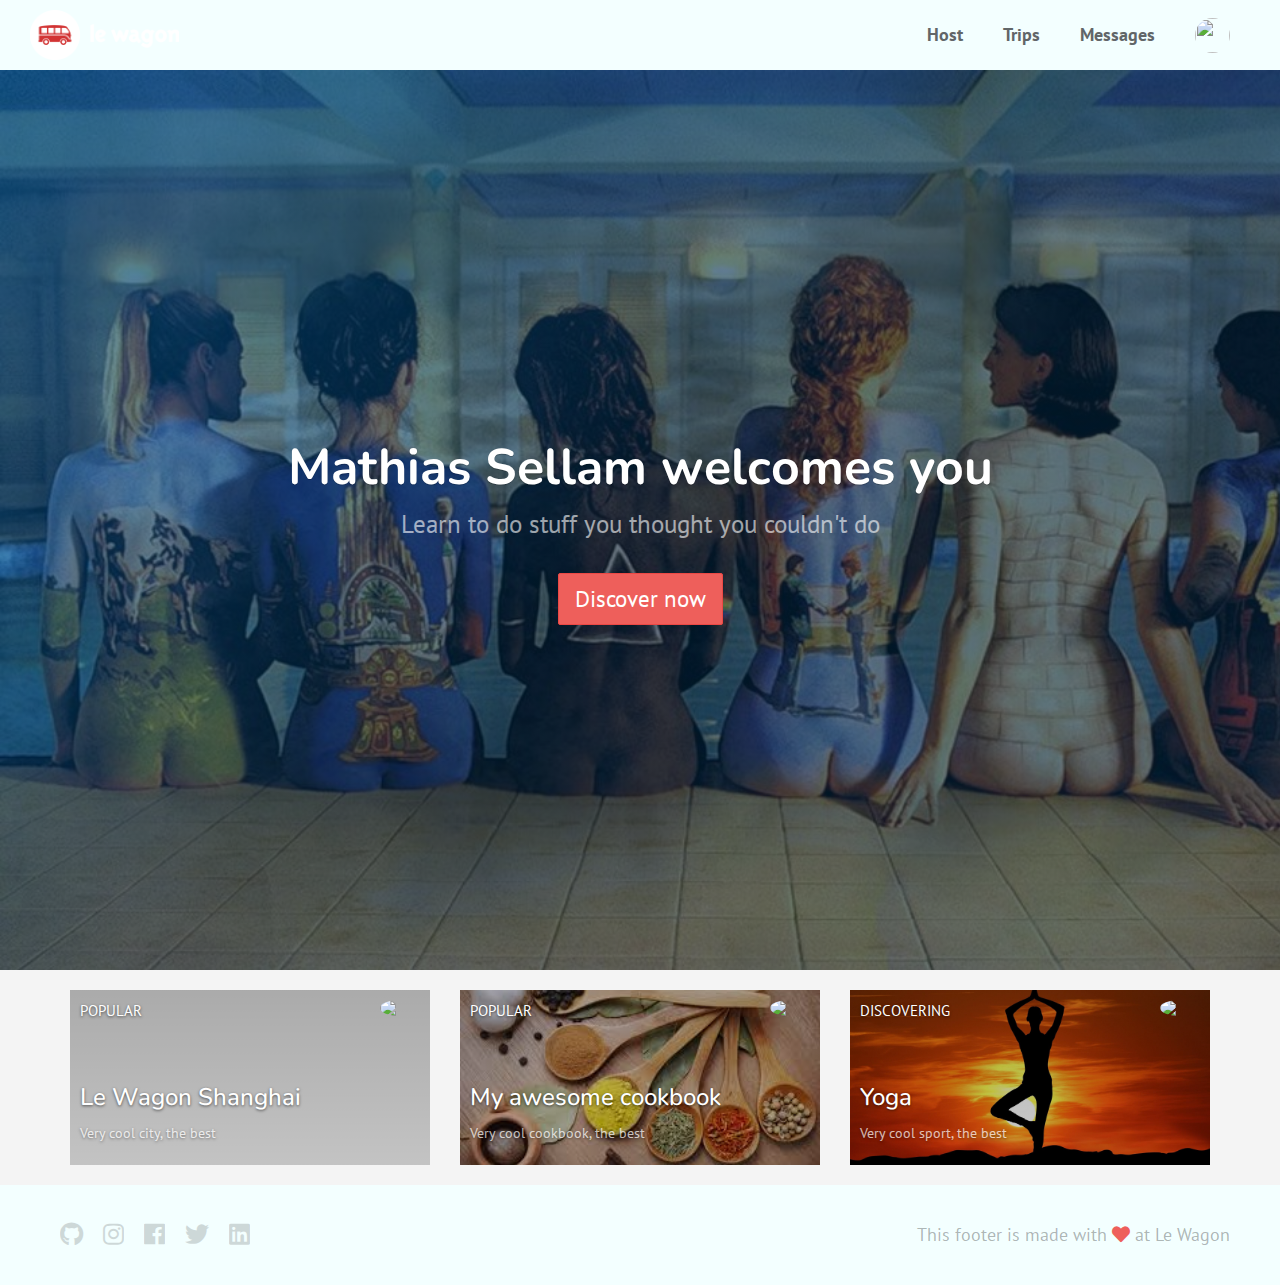
==== commit 3c64484b: "Automated commit at 2018-11-12 14:43:05 UTC by middleman-deploy 2.0.0-alpha" ====
--- a/index.html
+++ b/index.html
@@ -7,7 +7,7 @@
           content="width=device-width, initial-scale=1, shrink-to-fit=no">
     <!-- Use the title from a page's frontmatter if it has one -->
     <title>Le Wagon - Middleman</title>
-    <link href="stylesheets/application-2ccf5afa.css" rel="stylesheet" />
+    <link href="stylesheets/application-a45ec58d.css" rel="stylesheet" />
     <script src="javascripts/application-93de88c9.js"></script>
     <link href="images/favicon-f15af148.png" rel="icon" type="image/png" />
   </head>
@@ -30,7 +30,7 @@
     <!-- Profile picture with dropdown list -->
     <div class="navbar-wagon-item">
       <div class="dropdown">
-        <img src="https://kitt.lewagon.com/placeholder/users/ssaunier" class="avatar dropdown-toggle" id="navbar-wagon-menu" data-toggle="dropdown">
+        <img src="https://kitt.lewagon.com/placeholder/users/TheMightyMathias" class="avatar dropdown-toggle" id="navbar-wagon-menu" data-toggle="dropdown">
         <ul class="dropdown-menu dropdown-menu-right navbar-wagon-dropdown-menu">
           <li><a href="#">Profile</a></li>
           <li><a href="#">Dashboard</a></li>
@@ -52,11 +52,11 @@
   </div>
 </div>
 
-    <div class="banner" style="background-image: linear-gradient(-225deg, rgba(0,101,168,0.6) 0%, rgba(0,36,61,0.6) 50%), url('https://kitt.lewagon.com/placeholder/cities/berlin');">
+    <div class="banner" style="background-image: linear-gradient(-225deg, rgba(0,101,168,0.6) 0%, rgba(0,36,61,0.6) 50%), url('images/pink_floyd_banner-d0e75fe3.jpg');">
   <div class="banner-content">
-    <h1>Le Wagon Berlin</h1>
-    <p>Learn to code with us in Berlin</p>
-    <a class="btn btn-primary btn-lg">Start now</a>
+    <h1>Mathias Sellam welcomes you</h1>
+    <p>Learn to do stuff you thought you couldn't do</p>
+    <a class="btn btn-danger btn-lg">Discover now</a>
   </div>
 </div>
 
@@ -71,29 +71,29 @@
           <h2>Le Wagon Shanghai</h2>
           <p>Very cool city, the best</p>
         </div>
-        <img class="card-user" src="https://kitt.lewagon.com/placeholder/users/tgenaitay">
+        <img class="card-user" src="https://kitt.lewagon.com/placeholder/users/TheMightyMathias">
         <a class="card-link" href="#" ></a>
       </div>
     </div>
     <div class="col-xs-12 col-sm-4">
-      <div class="card" style="background-image: linear-gradient(rgba(0,0,0,0.3), rgba(0,0,0,0.2)), url('https://kitt.lewagon.com/placeholder/cities/rio');">
+      <div class="card" style="background-image: linear-gradient(rgba(0,0,0,0.3), rgba(0,0,0,0.2)), url('images/cookbook-47eca37a.jpeg');">
         <div class="card-category">Popular</div>
         <div class="card-description">
-          <h2>Le Wagon Rio</h2>
-          <p>Very cool city, the best</p>
+          <h2>My awesome cookbook</h2>
+          <p>Very cool cookbook, the best</p>
         </div>
-        <img class="card-user" src="https://kitt.lewagon.com/placeholder/users/tgenaitay">
+        <img class="card-user" src="https://kitt.lewagon.com/placeholder/users/TheMightyMathias">
         <a class="card-link" href="#" ></a>
       </div>
     </div>
     <div class="col-xs-12 col-sm-4">
-      <div class="card" style="background-image: linear-gradient(rgba(0,0,0,0.3), rgba(0,0,0,0.2)), url('https://kitt.lewagon.com/placeholder/cities/berlin');">
-        <div class="card-category">Popular</div>
+      <div class="card" style="background-image: linear-gradient(rgba(0,0,0,0.3), rgba(0,0,0,0.2)), url('images/yoga-5b968ece.jpg');">
+        <div class="card-category">Discovering</div>
         <div class="card-description">
-          <h2>Le Wagon Berlin</h2>
-          <p>Very cool city, the best</p>
+          <h2>Yoga</h2>
+          <p>Very cool sport, the best</p>
         </div>
-        <img class="card-user" src="https://kitt.lewagon.com/placeholder/users/tgenaitay">
+        <img class="card-user" src="https://kitt.lewagon.com/placeholder/users/TheMightyMathias">
         <a class="card-link" href="#" ></a>
       </div>
     </div>
--- a/stylesheets/application-a45ec58d.css
+++ b/stylesheets/application-a45ec58d.css
@@ -0,0 +1,8 @@
+@import url("https://fonts.googleapis.com/css?family=Nunito|PT+Sans|Open+Sans:400,300,700|Raleway:400,100,300,700,500");/*!
+ * Bootstrap v3.3.7 (http://getbootstrap.com)
+ * Copyright 2011-2016 Twitter, Inc.
+ * Licensed under MIT (https://github.com/twbs/bootstrap/blob/master/LICENSE)
+ *//*! normalize.css v3.0.3 | MIT License | github.com/necolas/normalize.css */html{font-family:sans-serif;-ms-text-size-adjust:100%;-webkit-text-size-adjust:100%}body{margin:0}article,aside,details,figcaption,figure,footer,header,hgroup,main,menu,nav,section,summary{display:block}audio,canvas,progress,video{display:inline-block;vertical-align:baseline}audio:not([controls]){display:none;height:0}[hidden],template{display:none}a{background-color:transparent}a:active,a:hover{outline:0}abbr[title]{border-bottom:1px dotted}b,strong{font-weight:bold}dfn{font-style:italic}h1{font-size:2em;margin:0.67em 0}mark{background:#ff0;color:#000}small{font-size:80%}sub,sup{font-size:75%;line-height:0;position:relative;vertical-align:baseline}sup{top:-0.5em}sub{bottom:-0.25em}img{border:0}svg:not(:root){overflow:hidden}figure{margin:1em 40px}hr{-webkit-box-sizing:content-box;box-sizing:content-box;height:0}pre{overflow:auto}code,kbd,pre,samp{font-family:monospace, monospace;font-size:1em}button,input,optgroup,select,textarea{color:inherit;font:inherit;margin:0}button{overflow:visible}button,select{text-transform:none}button,html input[type="button"],input[type="reset"],input[type="submit"]{-webkit-appearance:button;cursor:pointer}button[disabled],html input[disabled]{cursor:default}button::-moz-focus-inner,input::-moz-focus-inner{border:0;padding:0}input{line-height:normal}input[type="checkbox"],input[type="radio"]{-webkit-box-sizing:border-box;box-sizing:border-box;padding:0}input[type="number"]::-webkit-inner-spin-button,input[type="number"]::-webkit-outer-spin-button{height:auto}input[type="search"]{-webkit-appearance:textfield;-webkit-box-sizing:content-box;box-sizing:content-box}input[type="search"]::-webkit-search-cancel-button,input[type="search"]::-webkit-search-decoration{-webkit-appearance:none}fieldset{border:1px solid #c0c0c0;margin:0 2px;padding:0.35em 0.625em 0.75em}legend{border:0;padding:0}textarea{overflow:auto}optgroup{font-weight:bold}table{border-collapse:collapse;border-spacing:0}td,th{padding:0}/*! Source: https://github.com/h5bp/html5-boilerplate/blob/master/src/css/main.css */@media print{*,*:before,*:after{background:transparent !important;color:#000 !important;-webkit-box-shadow:none !important;box-shadow:none !important;text-shadow:none !important}a,a:visited{text-decoration:underline}a[href]:after{content:" (" attr(href) ")"}abbr[title]:after{content:" (" attr(title) ")"}a[href^="#"]:after,a[href^="javascript:"]:after{content:""}pre,blockquote{border:1px solid #999;page-break-inside:avoid}thead{display:table-header-group}tr,img{page-break-inside:avoid}img{max-width:100% !important}p,h2,h3{orphans:3;widows:3}h2,h3{page-break-after:avoid}.navbar{display:none}.btn>.caret,.dropup>.btn>.caret{border-top-color:#000 !important}.label{border:1px solid #000}.table{border-collapse:collapse !important}.table td,.table th{background-color:#fff !important}.table-bordered th,.table-bordered td{border:1px solid #ddd !important}}@font-face{font-family:'Glyphicons Halflings';src:url("../assets/bootstrap/glyphicons-halflings-regular-86b6f62b.eot");src:url("../assets/bootstrap/glyphicons-halflings-regular-86b6f62b.eot?#iefix") format("embedded-opentype"),url("../assets/bootstrap/glyphicons-halflings-regular-ca35b697.woff2") format("woff2"),url("../assets/bootstrap/glyphicons-halflings-regular-278e49a8.woff") format("woff"),url("../assets/bootstrap/glyphicons-halflings-regular-44bc1850.ttf") format("truetype"),url("../assets/bootstrap/glyphicons-halflings-regular-de51a849.svg#glyphicons_halflingsregular") format("svg")}.glyphicon{position:relative;top:1px;display:inline-block;font-family:'Glyphicons Halflings';font-style:normal;font-weight:normal;line-height:1;-webkit-font-smoothing:antialiased;-moz-osx-font-smoothing:grayscale}.glyphicon-asterisk:before{content:"\002a"}.glyphicon-plus:before{content:"\002b"}.glyphicon-euro:before,.glyphicon-eur:before{content:"\20ac"}.glyphicon-minus:before{content:"\2212"}.glyphicon-cloud:before{content:"\2601"}.glyphicon-envelope:before{content:"\2709"}.glyphicon-pencil:before{content:"\270f"}.glyphicon-glass:before{content:"\e001"}.glyphicon-music:before{content:"\e002"}.glyphicon-search:before{content:"\e003"}.glyphicon-heart:before{content:"\e005"}.glyphicon-star:before{content:"\e006"}.glyphicon-star-empty:before{content:"\e007"}.glyphicon-user:before{content:"\e008"}.glyphicon-film:before{content:"\e009"}.glyphicon-th-large:before{content:"\e010"}.glyphicon-th:before{content:"\e011"}.glyphicon-th-list:before{content:"\e012"}.glyphicon-ok:before{content:"\e013"}.glyphicon-remove:before{content:"\e014"}.glyphicon-zoom-in:before{content:"\e015"}.glyphicon-zoom-out:before{content:"\e016"}.glyphicon-off:before{content:"\e017"}.glyphicon-signal:before{content:"\e018"}.glyphicon-cog:before{content:"\e019"}.glyphicon-trash:before{content:"\e020"}.glyphicon-home:before{content:"\e021"}.glyphicon-file:before{content:"\e022"}.glyphicon-time:before{content:"\e023"}.glyphicon-road:before{content:"\e024"}.glyphicon-download-alt:before{content:"\e025"}.glyphicon-download:before{content:"\e026"}.glyphicon-upload:before{content:"\e027"}.glyphicon-inbox:before{content:"\e028"}.glyphicon-play-circle:before{content:"\e029"}.glyphicon-repeat:before{content:"\e030"}.glyphicon-refresh:before{content:"\e031"}.glyphicon-list-alt:before{content:"\e032"}.glyphicon-lock:before{content:"\e033"}.glyphicon-flag:before{content:"\e034"}.glyphicon-headphones:before{content:"\e035"}.glyphicon-volume-off:before{content:"\e036"}.glyphicon-volume-down:before{content:"\e037"}.glyphicon-volume-up:before{content:"\e038"}.glyphicon-qrcode:before{content:"\e039"}.glyphicon-barcode:before{content:"\e040"}.glyphicon-tag:before{content:"\e041"}.glyphicon-tags:before{content:"\e042"}.glyphicon-book:before{content:"\e043"}.glyphicon-bookmark:before{content:"\e044"}.glyphicon-print:before{content:"\e045"}.glyphicon-camera:before{content:"\e046"}.glyphicon-font:before{content:"\e047"}.glyphicon-bold:before{content:"\e048"}.glyphicon-italic:before{content:"\e049"}.glyphicon-text-height:before{content:"\e050"}.glyphicon-text-width:before{content:"\e051"}.glyphicon-align-left:before{content:"\e052"}.glyphicon-align-center:before{content:"\e053"}.glyphicon-align-right:before{content:"\e054"}.glyphicon-align-justify:before{content:"\e055"}.glyphicon-list:before{content:"\e056"}.glyphicon-indent-left:before{content:"\e057"}.glyphicon-indent-right:before{content:"\e058"}.glyphicon-facetime-video:before{content:"\e059"}.glyphicon-picture:before{content:"\e060"}.glyphicon-map-marker:before{content:"\e062"}.glyphicon-adjust:before{content:"\e063"}.glyphicon-tint:before{content:"\e064"}.glyphicon-edit:before{content:"\e065"}.glyphicon-share:before{content:"\e066"}.glyphicon-check:before{content:"\e067"}.glyphicon-move:before{content:"\e068"}.glyphicon-step-backward:before{content:"\e069"}.glyphicon-fast-backward:before{content:"\e070"}.glyphicon-backward:before{content:"\e071"}.glyphicon-play:before{content:"\e072"}.glyphicon-pause:before{content:"\e073"}.glyphicon-stop:before{content:"\e074"}.glyphicon-forward:before{content:"\e075"}.glyphicon-fast-forward:before{content:"\e076"}.glyphicon-step-forward:before{content:"\e077"}.glyphicon-eject:before{content:"\e078"}.glyphicon-chevron-left:before{content:"\e079"}.glyphicon-chevron-right:before{content:"\e080"}.glyphicon-plus-sign:before{content:"\e081"}.glyphicon-minus-sign:before{content:"\e082"}.glyphicon-remove-sign:before{content:"\e083"}.glyphicon-ok-sign:before{content:"\e084"}.glyphicon-question-sign:before{content:"\e085"}.glyphicon-info-sign:before{content:"\e086"}.glyphicon-screenshot:before{content:"\e087"}.glyphicon-remove-circle:before{content:"\e088"}.glyphicon-ok-circle:before{content:"\e089"}.glyphicon-ban-circle:before{content:"\e090"}.glyphicon-arrow-left:before{content:"\e091"}.glyphicon-arrow-right:before{content:"\e092"}.glyphicon-arrow-up:before{content:"\e093"}.glyphicon-arrow-down:before{content:"\e094"}.glyphicon-share-alt:before{content:"\e095"}.glyphicon-resize-full:before{content:"\e096"}.glyphicon-resize-small:before{content:"\e097"}.glyphicon-exclamation-sign:before{content:"\e101"}.glyphicon-gift:before{content:"\e102"}.glyphicon-leaf:before{content:"\e103"}.glyphicon-fire:before{content:"\e104"}.glyphicon-eye-open:before{content:"\e105"}.glyphicon-eye-close:before{content:"\e106"}.glyphicon-warning-sign:before{content:"\e107"}.glyphicon-plane:before{content:"\e108"}.glyphicon-calendar:before{content:"\e109"}.glyphicon-random:before{content:"\e110"}.glyphicon-comment:before{content:"\e111"}.glyphicon-magnet:before{content:"\e112"}.glyphicon-chevron-up:before{content:"\e113"}.glyphicon-chevron-down:before{content:"\e114"}.glyphicon-retweet:before{content:"\e115"}.glyphicon-shopping-cart:before{content:"\e116"}.glyphicon-folder-close:before{content:"\e117"}.glyphicon-folder-open:before{content:"\e118"}.glyphicon-resize-vertical:before{content:"\e119"}.glyphicon-resize-horizontal:before{content:"\e120"}.glyphicon-hdd:before{content:"\e121"}.glyphicon-bullhorn:before{content:"\e122"}.glyphicon-bell:before{content:"\e123"}.glyphicon-certificate:before{content:"\e124"}.glyphicon-thumbs-up:before{content:"\e125"}.glyphicon-thumbs-down:before{content:"\e126"}.glyphicon-hand-right:before{content:"\e127"}.glyphicon-hand-left:before{content:"\e128"}.glyphicon-hand-up:before{content:"\e129"}.glyphicon-hand-down:before{content:"\e130"}.glyphicon-circle-arrow-right:before{content:"\e131"}.glyphicon-circle-arrow-left:before{content:"\e132"}.glyphicon-circle-arrow-up:before{content:"\e133"}.glyphicon-circle-arrow-down:before{content:"\e134"}.glyphicon-globe:before{content:"\e135"}.glyphicon-wrench:before{content:"\e136"}.glyphicon-tasks:before{content:"\e137"}.glyphicon-filter:before{content:"\e138"}.glyphicon-briefcase:before{content:"\e139"}.glyphicon-fullscreen:before{content:"\e140"}.glyphicon-dashboard:before{content:"\e141"}.glyphicon-paperclip:before{content:"\e142"}.glyphicon-heart-empty:before{content:"\e143"}.glyphicon-link:before{content:"\e144"}.glyphicon-phone:before{content:"\e145"}.glyphicon-pushpin:before{content:"\e146"}.glyphicon-usd:before{content:"\e148"}.glyphicon-gbp:before{content:"\e149"}.glyphicon-sort:before{content:"\e150"}.glyphicon-sort-by-alphabet:before{content:"\e151"}.glyphicon-sort-by-alphabet-alt:before{content:"\e152"}.glyphicon-sort-by-order:before{content:"\e153"}.glyphicon-sort-by-order-alt:before{content:"\e154"}.glyphicon-sort-by-attributes:before{content:"\e155"}.glyphicon-sort-by-attributes-alt:before{content:"\e156"}.glyphicon-unchecked:before{content:"\e157"}.glyphicon-expand:before{content:"\e158"}.glyphicon-collapse-down:before{content:"\e159"}.glyphicon-collapse-up:before{content:"\e160"}.glyphicon-log-in:before{content:"\e161"}.glyphicon-flash:before{content:"\e162"}.glyphicon-log-out:before{content:"\e163"}.glyphicon-new-window:before{content:"\e164"}.glyphicon-record:before{content:"\e165"}.glyphicon-save:before{content:"\e166"}.glyphicon-open:before{content:"\e167"}.glyphicon-saved:before{content:"\e168"}.glyphicon-import:before{content:"\e169"}.glyphicon-export:before{content:"\e170"}.glyphicon-send:before{content:"\e171"}.glyphicon-floppy-disk:before{content:"\e172"}.glyphicon-floppy-saved:before{content:"\e173"}.glyphicon-floppy-remove:before{content:"\e174"}.glyphicon-floppy-save:before{content:"\e175"}.glyphicon-floppy-open:before{content:"\e176"}.glyphicon-credit-card:before{content:"\e177"}.glyphicon-transfer:before{content:"\e178"}.glyphicon-cutlery:before{content:"\e179"}.glyphicon-header:before{content:"\e180"}.glyphicon-compressed:before{content:"\e181"}.glyphicon-earphone:before{content:"\e182"}.glyphicon-phone-alt:before{content:"\e183"}.glyphicon-tower:before{content:"\e184"}.glyphicon-stats:before{content:"\e185"}.glyphicon-sd-video:before{content:"\e186"}.glyphicon-hd-video:before{content:"\e187"}.glyphicon-subtitles:before{content:"\e188"}.glyphicon-sound-stereo:before{content:"\e189"}.glyphicon-sound-dolby:before{content:"\e190"}.glyphicon-sound-5-1:before{content:"\e191"}.glyphicon-sound-6-1:before{content:"\e192"}.glyphicon-sound-7-1:before{content:"\e193"}.glyphicon-copyright-mark:before{content:"\e194"}.glyphicon-registration-mark:before{content:"\e195"}.glyphicon-cloud-download:before{content:"\e197"}.glyphicon-cloud-upload:before{content:"\e198"}.glyphicon-tree-conifer:before{content:"\e199"}.glyphicon-tree-deciduous:before{content:"\e200"}.glyphicon-cd:before{content:"\e201"}.glyphicon-save-file:before{content:"\e202"}.glyphicon-open-file:before{content:"\e203"}.glyphicon-level-up:before{content:"\e204"}.glyphicon-copy:before{content:"\e205"}.glyphicon-paste:before{content:"\e206"}.glyphicon-alert:before{content:"\e209"}.glyphicon-equalizer:before{content:"\e210"}.glyphicon-king:before{content:"\e211"}.glyphicon-queen:before{content:"\e212"}.glyphicon-pawn:before{content:"\e213"}.glyphicon-bishop:before{content:"\e214"}.glyphicon-knight:before{content:"\e215"}.glyphicon-baby-formula:before{content:"\e216"}.glyphicon-tent:before{content:"\26fa"}.glyphicon-blackboard:before{content:"\e218"}.glyphicon-bed:before{content:"\e219"}.glyphicon-apple:before{content:"\f8ff"}.glyphicon-erase:before{content:"\e221"}.glyphicon-hourglass:before{content:"\231b"}.glyphicon-lamp:before{content:"\e223"}.glyphicon-duplicate:before{content:"\e224"}.glyphicon-piggy-bank:before{content:"\e225"}.glyphicon-scissors:before{content:"\e226"}.glyphicon-bitcoin:before{content:"\e227"}.glyphicon-btc:before{content:"\e227"}.glyphicon-xbt:before{content:"\e227"}.glyphicon-yen:before{content:"\00a5"}.glyphicon-jpy:before{content:"\00a5"}.glyphicon-ruble:before{content:"\20bd"}.glyphicon-rub:before{content:"\20bd"}.glyphicon-scale:before{content:"\e230"}.glyphicon-ice-lolly:before{content:"\e231"}.glyphicon-ice-lolly-tasted:before{content:"\e232"}.glyphicon-education:before{content:"\e233"}.glyphicon-option-horizontal:before{content:"\e234"}.glyphicon-option-vertical:before{content:"\e235"}.glyphicon-menu-hamburger:before{content:"\e236"}.glyphicon-modal-window:before{content:"\e237"}.glyphicon-oil:before{content:"\e238"}.glyphicon-grain:before{content:"\e239"}.glyphicon-sunglasses:before{content:"\e240"}.glyphicon-text-size:before{content:"\e241"}.glyphicon-text-color:before{content:"\e242"}.glyphicon-text-background:before{content:"\e243"}.glyphicon-object-align-top:before{content:"\e244"}.glyphicon-object-align-bottom:before{content:"\e245"}.glyphicon-object-align-horizontal:before{content:"\e246"}.glyphicon-object-align-left:before{content:"\e247"}.glyphicon-object-align-vertical:before{content:"\e248"}.glyphicon-object-align-right:before{content:"\e249"}.glyphicon-triangle-right:before{content:"\e250"}.glyphicon-triangle-left:before{content:"\e251"}.glyphicon-triangle-bottom:before{content:"\e252"}.glyphicon-triangle-top:before{content:"\e253"}.glyphicon-console:before{content:"\e254"}.glyphicon-superscript:before{content:"\e255"}.glyphicon-subscript:before{content:"\e256"}.glyphicon-menu-left:before{content:"\e257"}.glyphicon-menu-right:before{content:"\e258"}.glyphicon-menu-down:before{content:"\e259"}.glyphicon-menu-up:before{content:"\e260"}*{-webkit-box-sizing:border-box;box-sizing:border-box}*:before,*:after{-webkit-box-sizing:border-box;box-sizing:border-box}html{font-size:10px;-webkit-tap-highlight-color:transparent}body{font-family:"PT Sans", "Helvetica", "sans-serif";font-size:18px;line-height:1.42857143;color:#333333;background-color:#F4F4F4}input,button,select,textarea{font-family:inherit;font-size:inherit;line-height:inherit}a{color:#469AE0;text-decoration:none}a:hover,a:focus{color:#1f74ba;text-decoration:underline}a:focus{outline:5px auto -webkit-focus-ring-color;outline-offset:-2px}figure{margin:0}img{vertical-align:middle}.img-responsive{display:block;max-width:100%;height:auto}.img-rounded{border-radius:2px}.img-thumbnail{padding:4px;line-height:1.42857143;background-color:#F4F4F4;border:1px solid #ddd;border-radius:2px;-webkit-transition:all 0.2s ease-in-out;transition:all 0.2s ease-in-out;display:inline-block;max-width:100%;height:auto}.img-circle{border-radius:50%}hr{margin-top:25px;margin-bottom:25px;border:0;border-top:1px solid #eeeeee}.sr-only{position:absolute;width:1px;height:1px;margin:-1px;padding:0;overflow:hidden;clip:rect(0, 0, 0, 0);border:0}.sr-only-focusable:active,.sr-only-focusable:focus{position:static;width:auto;height:auto;margin:0;overflow:visible;clip:auto}[role="button"]{cursor:pointer}h1,h2,h3,h4,h5,h6,.h1,.h2,.h3,.h4,.h5,.h6{font-family:"Nunito", "Helvetica", "sans-serif";font-weight:500;line-height:1.1;color:inherit}h1 small,h1 .small,h2 small,h2 .small,h3 small,h3 .small,h4 small,h4 .small,h5 small,h5 .small,h6 small,h6 .small,.h1 small,.h1 .small,.h2 small,.h2 .small,.h3 small,.h3 .small,.h4 small,.h4 .small,.h5 small,.h5 .small,.h6 small,.h6 .small{font-weight:normal;line-height:1;color:#777777}h1,.h1,h2,.h2,h3,.h3{margin-top:25px;margin-bottom:12.5px}h1 small,h1 .small,.h1 small,.h1 .small,h2 small,h2 .small,.h2 small,.h2 .small,h3 small,h3 .small,.h3 small,.h3 .small{font-size:65%}h4,.h4,h5,.h5,h6,.h6{margin-top:12.5px;margin-bottom:12.5px}h4 small,h4 .small,.h4 small,.h4 .small,h5 small,h5 .small,.h5 small,.h5 .small,h6 small,h6 .small,.h6 small,.h6 .small{font-size:75%}h1,.h1{font-size:46px}h2,.h2{font-size:38px}h3,.h3{font-size:31px}h4,.h4{font-size:23px}h5,.h5{font-size:18px}h6,.h6{font-size:16px}p{margin:0 0 12.5px}.lead{margin-bottom:25px;font-size:20px;font-weight:300;line-height:1.4}@media (min-width: 768px){.lead{font-size:27px}}small,.small{font-size:88%}mark,.mark{background-color:#fcf8e3;padding:.2em}.text-left{text-align:left}.text-right{text-align:right}.text-center{text-align:center}.text-justify{text-align:justify}.text-nowrap{white-space:nowrap}.text-lowercase{text-transform:lowercase}.text-uppercase,.initialism{text-transform:uppercase}.text-capitalize{text-transform:capitalize}.text-muted{color:#777777}.text-primary{color:#469AE0}a.text-primary:hover,a.text-primary:focus{color:#2381d0}.text-success{color:#3c763d}a.text-success:hover,a.text-success:focus{color:#2b542c}.text-info{color:#31708f}a.text-info:hover,a.text-info:focus{color:#245269}.text-warning{color:#8a6d3b}a.text-warning:hover,a.text-warning:focus{color:#66512c}.text-danger{color:#a94442}a.text-danger:hover,a.text-danger:focus{color:#843534}.bg-primary{color:#fff}.bg-primary{background-color:#469AE0}a.bg-primary:hover,a.bg-primary:focus{background-color:#2381d0}.bg-success{background-color:#dff0d8}a.bg-success:hover,a.bg-success:focus{background-color:#c1e2b3}.bg-info{background-color:#d9edf7}a.bg-info:hover,a.bg-info:focus{background-color:#afd9ee}.bg-warning{background-color:#fcf8e3}a.bg-warning:hover,a.bg-warning:focus{background-color:#f7ecb5}.bg-danger{background-color:#f2dede}a.bg-danger:hover,a.bg-danger:focus{background-color:#e4b9b9}.page-header{padding-bottom:11.5px;margin:50px 0 25px;border-bottom:1px solid #eeeeee}ul,ol{margin-top:0;margin-bottom:12.5px}ul ul,ul ol,ol ul,ol ol{margin-bottom:0}.list-unstyled{padding-left:0;list-style:none}.list-inline{padding-left:0;list-style:none;margin-left:-5px}.list-inline>li{display:inline-block;padding-left:5px;padding-right:5px}dl{margin-top:0;margin-bottom:25px}dt,dd{line-height:1.42857143}dt{font-weight:bold}dd{margin-left:0}.dl-horizontal dd:before,.dl-horizontal dd:after{content:" ";display:table}.dl-horizontal dd:after{clear:both}@media (min-width: 768px){.dl-horizontal dt{float:left;width:160px;clear:left;text-align:right;overflow:hidden;text-overflow:ellipsis;white-space:nowrap}.dl-horizontal dd{margin-left:180px}}abbr[title],abbr[data-original-title]{cursor:help;border-bottom:1px dotted #777777}.initialism{font-size:90%}blockquote{padding:12.5px 25px;margin:0 0 25px;font-size:22.5px;border-left:5px solid #eeeeee}blockquote p:last-child,blockquote ul:last-child,blockquote ol:last-child{margin-bottom:0}blockquote footer,blockquote small,blockquote .small{display:block;font-size:80%;line-height:1.42857143;color:#777777}blockquote footer:before,blockquote small:before,blockquote .small:before{content:'\2014 \00A0'}.blockquote-reverse,blockquote.pull-right{padding-right:15px;padding-left:0;border-right:5px solid #eeeeee;border-left:0;text-align:right}.blockquote-reverse footer:before,.blockquote-reverse small:before,.blockquote-reverse .small:before,blockquote.pull-right footer:before,blockquote.pull-right small:before,blockquote.pull-right .small:before{content:''}.blockquote-reverse footer:after,.blockquote-reverse small:after,.blockquote-reverse .small:after,blockquote.pull-right footer:after,blockquote.pull-right small:after,blockquote.pull-right .small:after{content:'\00A0 \2014'}address{margin-bottom:25px;font-style:normal;line-height:1.42857143}code,kbd,pre,samp{font-family:Menlo, Monaco, Consolas, "Courier New", monospace}code{padding:2px 4px;font-size:90%;color:#c7254e;background-color:#f9f2f4;border-radius:2px}kbd{padding:2px 4px;font-size:90%;color:#fff;background-color:#333;border-radius:2px;-webkit-box-shadow:inset 0 -1px 0 rgba(0,0,0,0.25);box-shadow:inset 0 -1px 0 rgba(0,0,0,0.25)}kbd kbd{padding:0;font-size:100%;font-weight:bold;-webkit-box-shadow:none;box-shadow:none}pre{display:block;padding:12px;margin:0 0 12.5px;font-size:17px;line-height:1.42857143;word-break:break-all;word-wrap:break-word;color:#333333;background-color:#f5f5f5;border:1px solid #ccc;border-radius:2px}pre code{padding:0;font-size:inherit;color:inherit;white-space:pre-wrap;background-color:transparent;border-radius:0}.pre-scrollable{max-height:340px;overflow-y:scroll}.container{margin-right:auto;margin-left:auto;padding-left:15px;padding-right:15px}.container:before,.container:after{content:" ";display:table}.container:after{clear:both}@media (min-width: 768px){.container{width:750px}}@media (min-width: 992px){.container{width:970px}}@media (min-width: 1200px){.container{width:1170px}}.container-fluid{margin-right:auto;margin-left:auto;padding-left:15px;padding-right:15px}.container-fluid:before,.container-fluid:after{content:" ";display:table}.container-fluid:after{clear:both}.row{margin-left:-15px;margin-right:-15px}.row:before,.row:after{content:" ";display:table}.row:after{clear:both}.col-xs-1,.col-sm-1,.col-md-1,.col-lg-1,.col-xs-2,.col-sm-2,.col-md-2,.col-lg-2,.col-xs-3,.col-sm-3,.col-md-3,.col-lg-3,.col-xs-4,.col-sm-4,.col-md-4,.col-lg-4,.col-xs-5,.col-sm-5,.col-md-5,.col-lg-5,.col-xs-6,.col-sm-6,.col-md-6,.col-lg-6,.col-xs-7,.col-sm-7,.col-md-7,.col-lg-7,.col-xs-8,.col-sm-8,.col-md-8,.col-lg-8,.col-xs-9,.col-sm-9,.col-md-9,.col-lg-9,.col-xs-10,.col-sm-10,.col-md-10,.col-lg-10,.col-xs-11,.col-sm-11,.col-md-11,.col-lg-11,.col-xs-12,.col-sm-12,.col-md-12,.col-lg-12{position:relative;min-height:1px;padding-left:15px;padding-right:15px}.col-xs-1,.col-xs-2,.col-xs-3,.col-xs-4,.col-xs-5,.col-xs-6,.col-xs-7,.col-xs-8,.col-xs-9,.col-xs-10,.col-xs-11,.col-xs-12{float:left}.col-xs-1{width:8.33333333%}.col-xs-2{width:16.66666667%}.col-xs-3{width:25%}.col-xs-4{width:33.33333333%}.col-xs-5{width:41.66666667%}.col-xs-6{width:50%}.col-xs-7{width:58.33333333%}.col-xs-8{width:66.66666667%}.col-xs-9{width:75%}.col-xs-10{width:83.33333333%}.col-xs-11{width:91.66666667%}.col-xs-12{width:100%}.col-xs-pull-0{right:auto}.col-xs-pull-1{right:8.33333333%}.col-xs-pull-2{right:16.66666667%}.col-xs-pull-3{right:25%}.col-xs-pull-4{right:33.33333333%}.col-xs-pull-5{right:41.66666667%}.col-xs-pull-6{right:50%}.col-xs-pull-7{right:58.33333333%}.col-xs-pull-8{right:66.66666667%}.col-xs-pull-9{right:75%}.col-xs-pull-10{right:83.33333333%}.col-xs-pull-11{right:91.66666667%}.col-xs-pull-12{right:100%}.col-xs-push-0{left:auto}.col-xs-push-1{left:8.33333333%}.col-xs-push-2{left:16.66666667%}.col-xs-push-3{left:25%}.col-xs-push-4{left:33.33333333%}.col-xs-push-5{left:41.66666667%}.col-xs-push-6{left:50%}.col-xs-push-7{left:58.33333333%}.col-xs-push-8{left:66.66666667%}.col-xs-push-9{left:75%}.col-xs-push-10{left:83.33333333%}.col-xs-push-11{left:91.66666667%}.col-xs-push-12{left:100%}.col-xs-offset-0{margin-left:0%}.col-xs-offset-1{margin-left:8.33333333%}.col-xs-offset-2{margin-left:16.66666667%}.col-xs-offset-3{margin-left:25%}.col-xs-offset-4{margin-left:33.33333333%}.col-xs-offset-5{margin-left:41.66666667%}.col-xs-offset-6{margin-left:50%}.col-xs-offset-7{margin-left:58.33333333%}.col-xs-offset-8{margin-left:66.66666667%}.col-xs-offset-9{margin-left:75%}.col-xs-offset-10{margin-left:83.33333333%}.col-xs-offset-11{margin-left:91.66666667%}.col-xs-offset-12{margin-left:100%}@media (min-width: 768px){.col-sm-1,.col-sm-2,.col-sm-3,.col-sm-4,.col-sm-5,.col-sm-6,.col-sm-7,.col-sm-8,.col-sm-9,.col-sm-10,.col-sm-11,.col-sm-12{float:left}.col-sm-1{width:8.33333333%}.col-sm-2{width:16.66666667%}.col-sm-3{width:25%}.col-sm-4{width:33.33333333%}.col-sm-5{width:41.66666667%}.col-sm-6{width:50%}.col-sm-7{width:58.33333333%}.col-sm-8{width:66.66666667%}.col-sm-9{width:75%}.col-sm-10{width:83.33333333%}.col-sm-11{width:91.66666667%}.col-sm-12{width:100%}.col-sm-pull-0{right:auto}.col-sm-pull-1{right:8.33333333%}.col-sm-pull-2{right:16.66666667%}.col-sm-pull-3{right:25%}.col-sm-pull-4{right:33.33333333%}.col-sm-pull-5{right:41.66666667%}.col-sm-pull-6{right:50%}.col-sm-pull-7{right:58.33333333%}.col-sm-pull-8{right:66.66666667%}.col-sm-pull-9{right:75%}.col-sm-pull-10{right:83.33333333%}.col-sm-pull-11{right:91.66666667%}.col-sm-pull-12{right:100%}.col-sm-push-0{left:auto}.col-sm-push-1{left:8.33333333%}.col-sm-push-2{left:16.66666667%}.col-sm-push-3{left:25%}.col-sm-push-4{left:33.33333333%}.col-sm-push-5{left:41.66666667%}.col-sm-push-6{left:50%}.col-sm-push-7{left:58.33333333%}.col-sm-push-8{left:66.66666667%}.col-sm-push-9{left:75%}.col-sm-push-10{left:83.33333333%}.col-sm-push-11{left:91.66666667%}.col-sm-push-12{left:100%}.col-sm-offset-0{margin-left:0%}.col-sm-offset-1{margin-left:8.33333333%}.col-sm-offset-2{margin-left:16.66666667%}.col-sm-offset-3{margin-left:25%}.col-sm-offset-4{margin-left:33.33333333%}.col-sm-offset-5{margin-left:41.66666667%}.col-sm-offset-6{margin-left:50%}.col-sm-offset-7{margin-left:58.33333333%}.col-sm-offset-8{margin-left:66.66666667%}.col-sm-offset-9{margin-left:75%}.col-sm-offset-10{margin-left:83.33333333%}.col-sm-offset-11{margin-left:91.66666667%}.col-sm-offset-12{margin-left:100%}}@media (min-width: 992px){.col-md-1,.col-md-2,.col-md-3,.col-md-4,.col-md-5,.col-md-6,.col-md-7,.col-md-8,.col-md-9,.col-md-10,.col-md-11,.col-md-12{float:left}.col-md-1{width:8.33333333%}.col-md-2{width:16.66666667%}.col-md-3{width:25%}.col-md-4{width:33.33333333%}.col-md-5{width:41.66666667%}.col-md-6{width:50%}.col-md-7{width:58.33333333%}.col-md-8{width:66.66666667%}.col-md-9{width:75%}.col-md-10{width:83.33333333%}.col-md-11{width:91.66666667%}.col-md-12{width:100%}.col-md-pull-0{right:auto}.col-md-pull-1{right:8.33333333%}.col-md-pull-2{right:16.66666667%}.col-md-pull-3{right:25%}.col-md-pull-4{right:33.33333333%}.col-md-pull-5{right:41.66666667%}.col-md-pull-6{right:50%}.col-md-pull-7{right:58.33333333%}.col-md-pull-8{right:66.66666667%}.col-md-pull-9{right:75%}.col-md-pull-10{right:83.33333333%}.col-md-pull-11{right:91.66666667%}.col-md-pull-12{right:100%}.col-md-push-0{left:auto}.col-md-push-1{left:8.33333333%}.col-md-push-2{left:16.66666667%}.col-md-push-3{left:25%}.col-md-push-4{left:33.33333333%}.col-md-push-5{left:41.66666667%}.col-md-push-6{left:50%}.col-md-push-7{left:58.33333333%}.col-md-push-8{left:66.66666667%}.col-md-push-9{left:75%}.col-md-push-10{left:83.33333333%}.col-md-push-11{left:91.66666667%}.col-md-push-12{left:100%}.col-md-offset-0{margin-left:0%}.col-md-offset-1{margin-left:8.33333333%}.col-md-offset-2{margin-left:16.66666667%}.col-md-offset-3{margin-left:25%}.col-md-offset-4{margin-left:33.33333333%}.col-md-offset-5{margin-left:41.66666667%}.col-md-offset-6{margin-left:50%}.col-md-offset-7{margin-left:58.33333333%}.col-md-offset-8{margin-left:66.66666667%}.col-md-offset-9{margin-left:75%}.col-md-offset-10{margin-left:83.33333333%}.col-md-offset-11{margin-left:91.66666667%}.col-md-offset-12{margin-left:100%}}@media (min-width: 1200px){.col-lg-1,.col-lg-2,.col-lg-3,.col-lg-4,.col-lg-5,.col-lg-6,.col-lg-7,.col-lg-8,.col-lg-9,.col-lg-10,.col-lg-11,.col-lg-12{float:left}.col-lg-1{width:8.33333333%}.col-lg-2{width:16.66666667%}.col-lg-3{width:25%}.col-lg-4{width:33.33333333%}.col-lg-5{width:41.66666667%}.col-lg-6{width:50%}.col-lg-7{width:58.33333333%}.col-lg-8{width:66.66666667%}.col-lg-9{width:75%}.col-lg-10{width:83.33333333%}.col-lg-11{width:91.66666667%}.col-lg-12{width:100%}.col-lg-pull-0{right:auto}.col-lg-pull-1{right:8.33333333%}.col-lg-pull-2{right:16.66666667%}.col-lg-pull-3{right:25%}.col-lg-pull-4{right:33.33333333%}.col-lg-pull-5{right:41.66666667%}.col-lg-pull-6{right:50%}.col-lg-pull-7{right:58.33333333%}.col-lg-pull-8{right:66.66666667%}.col-lg-pull-9{right:75%}.col-lg-pull-10{right:83.33333333%}.col-lg-pull-11{right:91.66666667%}.col-lg-pull-12{right:100%}.col-lg-push-0{left:auto}.col-lg-push-1{left:8.33333333%}.col-lg-push-2{left:16.66666667%}.col-lg-push-3{left:25%}.col-lg-push-4{left:33.33333333%}.col-lg-push-5{left:41.66666667%}.col-lg-push-6{left:50%}.col-lg-push-7{left:58.33333333%}.col-lg-push-8{left:66.66666667%}.col-lg-push-9{left:75%}.col-lg-push-10{left:83.33333333%}.col-lg-push-11{left:91.66666667%}.col-lg-push-12{left:100%}.col-lg-offset-0{margin-left:0%}.col-lg-offset-1{margin-left:8.33333333%}.col-lg-offset-2{margin-left:16.66666667%}.col-lg-offset-3{margin-left:25%}.col-lg-offset-4{margin-left:33.33333333%}.col-lg-offset-5{margin-left:41.66666667%}.col-lg-offset-6{margin-left:50%}.col-lg-offset-7{margin-left:58.33333333%}.col-lg-offset-8{margin-left:66.66666667%}.col-lg-offset-9{margin-left:75%}.col-lg-offset-10{margin-left:83.33333333%}.col-lg-offset-11{margin-left:91.66666667%}.col-lg-offset-12{margin-left:100%}}table{background-color:transparent}caption{padding-top:8px;padding-bottom:8px;color:#777777;text-align:left}th{text-align:left}.table{width:100%;max-width:100%;margin-bottom:25px}.table>thead>tr>th,.table>thead>tr>td,.table>tbody>tr>th,.table>tbody>tr>td,.table>tfoot>tr>th,.table>tfoot>tr>td{padding:8px;line-height:1.42857143;vertical-align:top;border-top:1px solid #ddd}.table>thead>tr>th{vertical-align:bottom;border-bottom:2px solid #ddd}.table>caption+thead>tr:first-child>th,.table>caption+thead>tr:first-child>td,.table>colgroup+thead>tr:first-child>th,.table>colgroup+thead>tr:first-child>td,.table>thead:first-child>tr:first-child>th,.table>thead:first-child>tr:first-child>td{border-top:0}.table>tbody+tbody{border-top:2px solid #ddd}.table .table{background-color:#F4F4F4}.table-condensed>thead>tr>th,.table-condensed>thead>tr>td,.table-condensed>tbody>tr>th,.table-condensed>tbody>tr>td,.table-condensed>tfoot>tr>th,.table-condensed>tfoot>tr>td{padding:5px}.table-bordered{border:1px solid #ddd}.table-bordered>thead>tr>th,.table-bordered>thead>tr>td,.table-bordered>tbody>tr>th,.table-bordered>tbody>tr>td,.table-bordered>tfoot>tr>th,.table-bordered>tfoot>tr>td{border:1px solid #ddd}.table-bordered>thead>tr>th,.table-bordered>thead>tr>td{border-bottom-width:2px}.table-striped>tbody>tr:nth-of-type(odd){background-color:#f9f9f9}.table-hover>tbody>tr:hover{background-color:#f5f5f5}table col[class*="col-"]{position:static;float:none;display:table-column}table td[class*="col-"],table th[class*="col-"]{position:static;float:none;display:table-cell}.table>thead>tr>td.active,.table>thead>tr>th.active,.table>thead>tr.active>td,.table>thead>tr.active>th,.table>tbody>tr>td.active,.table>tbody>tr>th.active,.table>tbody>tr.active>td,.table>tbody>tr.active>th,.table>tfoot>tr>td.active,.table>tfoot>tr>th.active,.table>tfoot>tr.active>td,.table>tfoot>tr.active>th{background-color:#f5f5f5}.table-hover>tbody>tr>td.active:hover,.table-hover>tbody>tr>th.active:hover,.table-hover>tbody>tr.active:hover>td,.table-hover>tbody>tr:hover>.active,.table-hover>tbody>tr.active:hover>th{background-color:#e8e8e8}.table>thead>tr>td.success,.table>thead>tr>th.success,.table>thead>tr.success>td,.table>thead>tr.success>th,.table>tbody>tr>td.success,.table>tbody>tr>th.success,.table>tbody>tr.success>td,.table>tbody>tr.success>th,.table>tfoot>tr>td.success,.table>tfoot>tr>th.success,.table>tfoot>tr.success>td,.table>tfoot>tr.success>th{background-color:#dff0d8}.table-hover>tbody>tr>td.success:hover,.table-hover>tbody>tr>th.success:hover,.table-hover>tbody>tr.success:hover>td,.table-hover>tbody>tr:hover>.success,.table-hover>tbody>tr.success:hover>th{background-color:#d0e9c6}.table>thead>tr>td.info,.table>thead>tr>th.info,.table>thead>tr.info>td,.table>thead>tr.info>th,.table>tbody>tr>td.info,.table>tbody>tr>th.info,.table>tbody>tr.info>td,.table>tbody>tr.info>th,.table>tfoot>tr>td.info,.table>tfoot>tr>th.info,.table>tfoot>tr.info>td,.table>tfoot>tr.info>th{background-color:#d9edf7}.table-hover>tbody>tr>td.info:hover,.table-hover>tbody>tr>th.info:hover,.table-hover>tbody>tr.info:hover>td,.table-hover>tbody>tr:hover>.info,.table-hover>tbody>tr.info:hover>th{background-color:#c4e3f3}.table>thead>tr>td.warning,.table>thead>tr>th.warning,.table>thead>tr.warning>td,.table>thead>tr.warning>th,.table>tbody>tr>td.warning,.table>tbody>tr>th.warning,.table>tbody>tr.warning>td,.table>tbody>tr.warning>th,.table>tfoot>tr>td.warning,.table>tfoot>tr>th.warning,.table>tfoot>tr.warning>td,.table>tfoot>tr.warning>th{background-color:#fcf8e3}.table-hover>tbody>tr>td.warning:hover,.table-hover>tbody>tr>th.warning:hover,.table-hover>tbody>tr.warning:hover>td,.table-hover>tbody>tr:hover>.warning,.table-hover>tbody>tr.warning:hover>th{background-color:#faf2cc}.table>thead>tr>td.danger,.table>thead>tr>th.danger,.table>thead>tr.danger>td,.table>thead>tr.danger>th,.table>tbody>tr>td.danger,.table>tbody>tr>th.danger,.table>tbody>tr.danger>td,.table>tbody>tr.danger>th,.table>tfoot>tr>td.danger,.table>tfoot>tr>th.danger,.table>tfoot>tr.danger>td,.table>tfoot>tr.danger>th{background-color:#f2dede}.table-hover>tbody>tr>td.danger:hover,.table-hover>tbody>tr>th.danger:hover,.table-hover>tbody>tr.danger:hover>td,.table-hover>tbody>tr:hover>.danger,.table-hover>tbody>tr.danger:hover>th{background-color:#ebcccc}.table-responsive{overflow-x:auto;min-height:0.01%}@media screen and (max-width: 767px){.table-responsive{width:100%;margin-bottom:18.75px;overflow-y:hidden;-ms-overflow-style:-ms-autohiding-scrollbar;border:1px solid #ddd}.table-responsive>.table{margin-bottom:0}.table-responsive>.table>thead>tr>th,.table-responsive>.table>thead>tr>td,.table-responsive>.table>tbody>tr>th,.table-responsive>.table>tbody>tr>td,.table-responsive>.table>tfoot>tr>th,.table-responsive>.table>tfoot>tr>td{white-space:nowrap}.table-responsive>.table-bordered{border:0}.table-responsive>.table-bordered>thead>tr>th:first-child,.table-responsive>.table-bordered>thead>tr>td:first-child,.table-responsive>.table-bordered>tbody>tr>th:first-child,.table-responsive>.table-bordered>tbody>tr>td:first-child,.table-responsive>.table-bordered>tfoot>tr>th:first-child,.table-responsive>.table-bordered>tfoot>tr>td:first-child{border-left:0}.table-responsive>.table-bordered>thead>tr>th:last-child,.table-responsive>.table-bordered>thead>tr>td:last-child,.table-responsive>.table-bordered>tbody>tr>th:last-child,.table-responsive>.table-bordered>tbody>tr>td:last-child,.table-responsive>.table-bordered>tfoot>tr>th:last-child,.table-responsive>.table-bordered>tfoot>tr>td:last-child{border-right:0}.table-responsive>.table-bordered>tbody>tr:last-child>th,.table-responsive>.table-bordered>tbody>tr:last-child>td,.table-responsive>.table-bordered>tfoot>tr:last-child>th,.table-responsive>.table-bordered>tfoot>tr:last-child>td{border-bottom:0}}fieldset{padding:0;margin:0;border:0;min-width:0}legend{display:block;width:100%;padding:0;margin-bottom:25px;font-size:27px;line-height:inherit;color:#333333;border:0;border-bottom:1px solid #e5e5e5}label{display:inline-block;max-width:100%;margin-bottom:5px;font-weight:bold}input[type="search"]{-webkit-box-sizing:border-box;box-sizing:border-box}input[type="radio"],input[type="checkbox"]{margin:4px 0 0;margin-top:1px \9;line-height:normal}input[type="file"]{display:block}input[type="range"]{display:block;width:100%}select[multiple],select[size]{height:auto}input[type="file"]:focus,input[type="radio"]:focus,input[type="checkbox"]:focus{outline:5px auto -webkit-focus-ring-color;outline-offset:-2px}output{display:block;padding-top:7px;font-size:18px;line-height:1.42857143;color:#000000}.form-control{display:block;width:100%;height:39px;padding:6px 12px;font-size:18px;line-height:1.42857143;color:#000000;background-color:#fff;background-image:none;border:1px solid #ccc;border-radius:2px;-webkit-box-shadow:inset 0 1px 1px rgba(0,0,0,0.075);box-shadow:inset 0 1px 1px rgba(0,0,0,0.075);-webkit-transition:border-color ease-in-out 0.15s, box-shadow ease-in-out 0.15s;-webkit-transition:border-color ease-in-out 0.15s, -webkit-box-shadow ease-in-out 0.15s;transition:border-color ease-in-out 0.15s, -webkit-box-shadow ease-in-out 0.15s;transition:border-color ease-in-out 0.15s, box-shadow ease-in-out 0.15s;transition:border-color ease-in-out 0.15s, box-shadow ease-in-out 0.15s, -webkit-box-shadow ease-in-out 0.15s}.form-control:focus{border-color:#66afe9;outline:0;-webkit-box-shadow:inset 0 1px 1px rgba(0,0,0,0.075),0 0 8px rgba(102,175,233,0.6);box-shadow:inset 0 1px 1px rgba(0,0,0,0.075),0 0 8px rgba(102,175,233,0.6)}.form-control::-moz-placeholder{color:#999;opacity:1}.form-control:-ms-input-placeholder{color:#999}.form-control::-webkit-input-placeholder{color:#999}.form-control::-ms-expand{border:0;background-color:transparent}.form-control[disabled],.form-control[readonly],fieldset[disabled] .form-control{background-color:#eeeeee;opacity:1}.form-control[disabled],fieldset[disabled] .form-control{cursor:not-allowed}textarea.form-control{height:auto}input[type="search"]{-webkit-appearance:none}@media screen and (-webkit-min-device-pixel-ratio: 0){input[type="date"].form-control,input[type="time"].form-control,input[type="datetime-local"].form-control,input[type="month"].form-control{line-height:39px}input[type="date"].input-sm,.input-group-sm>input[type="date"].form-control,.input-group-sm>input[type="date"].input-group-addon,.input-group-sm>.input-group-btn>input[type="date"].btn,.input-group-sm input[type="date"],input[type="time"].input-sm,.input-group-sm>input[type="time"].form-control,.input-group-sm>input[type="time"].input-group-addon,.input-group-sm>.input-group-btn>input[type="time"].btn,.input-group-sm input[type="time"],input[type="datetime-local"].input-sm,.input-group-sm>input[type="datetime-local"].form-control,.input-group-sm>input[type="datetime-local"].input-group-addon,.input-group-sm>.input-group-btn>input[type="datetime-local"].btn,.input-group-sm input[type="datetime-local"],input[type="month"].input-sm,.input-group-sm>input[type="month"].form-control,.input-group-sm>input[type="month"].input-group-addon,.input-group-sm>.input-group-btn>input[type="month"].btn,.input-group-sm input[type="month"]{line-height:36px}input[type="date"].input-lg,.input-group-lg>input[type="date"].form-control,.input-group-lg>input[type="date"].input-group-addon,.input-group-lg>.input-group-btn>input[type="date"].btn,.input-group-lg input[type="date"],input[type="time"].input-lg,.input-group-lg>input[type="time"].form-control,.input-group-lg>input[type="time"].input-group-addon,.input-group-lg>.input-group-btn>input[type="time"].btn,.input-group-lg input[type="time"],input[type="datetime-local"].input-lg,.input-group-lg>input[type="datetime-local"].form-control,.input-group-lg>input[type="datetime-local"].input-group-addon,.input-group-lg>.input-group-btn>input[type="datetime-local"].btn,.input-group-lg input[type="datetime-local"],input[type="month"].input-lg,.input-group-lg>input[type="month"].form-control,.input-group-lg>input[type="month"].input-group-addon,.input-group-lg>.input-group-btn>input[type="month"].btn,.input-group-lg input[type="month"]{line-height:53px}}.form-group{margin-bottom:15px}.radio,.checkbox{position:relative;display:block;margin-top:10px;margin-bottom:10px}.radio label,.checkbox label{min-height:25px;padding-left:20px;margin-bottom:0;font-weight:normal;cursor:pointer}.radio input[type="radio"],.radio-inline input[type="radio"],.checkbox input[type="checkbox"],.checkbox-inline input[type="checkbox"]{position:absolute;margin-left:-20px;margin-top:4px \9}.radio+.radio,.checkbox+.checkbox{margin-top:-5px}.radio-inline,.checkbox-inline{position:relative;display:inline-block;padding-left:20px;margin-bottom:0;vertical-align:middle;font-weight:normal;cursor:pointer}.radio-inline+.radio-inline,.checkbox-inline+.checkbox-inline{margin-top:0;margin-left:10px}input[type="radio"][disabled],input[type="radio"].disabled,fieldset[disabled] input[type="radio"],input[type="checkbox"][disabled],input[type="checkbox"].disabled,fieldset[disabled] input[type="checkbox"]{cursor:not-allowed}.radio-inline.disabled,fieldset[disabled] .radio-inline,.checkbox-inline.disabled,fieldset[disabled] .checkbox-inline{cursor:not-allowed}.radio.disabled label,fieldset[disabled] .radio label,.checkbox.disabled label,fieldset[disabled] .checkbox label{cursor:not-allowed}.form-control-static{padding-top:7px;padding-bottom:7px;margin-bottom:0;min-height:43px}.form-control-static.input-lg,.input-group-lg>.form-control-static.form-control,.input-group-lg>.form-control-static.input-group-addon,.input-group-lg>.input-group-btn>.form-control-static.btn,.form-control-static.input-sm,.input-group-sm>.form-control-static.form-control,.input-group-sm>.form-control-static.input-group-addon,.input-group-sm>.input-group-btn>.form-control-static.btn{padding-left:0;padding-right:0}.input-sm,.input-group-sm>.form-control,.input-group-sm>.input-group-addon,.input-group-sm>.input-group-btn>.btn{height:36px;padding:5px 10px;font-size:16px;line-height:1.5;border-radius:2px}select.input-sm,.input-group-sm>select.form-control,.input-group-sm>select.input-group-addon,.input-group-sm>.input-group-btn>select.btn{height:36px;line-height:36px}textarea.input-sm,.input-group-sm>textarea.form-control,.input-group-sm>textarea.input-group-addon,.input-group-sm>.input-group-btn>textarea.btn,select[multiple].input-sm,.input-group-sm>select[multiple].form-control,.input-group-sm>select[multiple].input-group-addon,.input-group-sm>.input-group-btn>select[multiple].btn{height:auto}.form-group-sm .form-control{height:36px;padding:5px 10px;font-size:16px;line-height:1.5;border-radius:2px}.form-group-sm select.form-control{height:36px;line-height:36px}.form-group-sm textarea.form-control,.form-group-sm select[multiple].form-control{height:auto}.form-group-sm .form-control-static{height:36px;min-height:41px;padding:6px 10px;font-size:16px;line-height:1.5}.input-lg,.input-group-lg>.form-control,.input-group-lg>.input-group-addon,.input-group-lg>.input-group-btn>.btn{height:53px;padding:10px 16px;font-size:23px;line-height:1.3333333;border-radius:2px}select.input-lg,.input-group-lg>select.form-control,.input-group-lg>select.input-group-addon,.input-group-lg>.input-group-btn>select.btn{height:53px;line-height:53px}textarea.input-lg,.input-group-lg>textarea.form-control,.input-group-lg>textarea.input-group-addon,.input-group-lg>.input-group-btn>textarea.btn,select[multiple].input-lg,.input-group-lg>select[multiple].form-control,.input-group-lg>select[multiple].input-group-addon,.input-group-lg>.input-group-btn>select[multiple].btn{height:auto}.form-group-lg .form-control{height:53px;padding:10px 16px;font-size:23px;line-height:1.3333333;border-radius:2px}.form-group-lg select.form-control{height:53px;line-height:53px}.form-group-lg textarea.form-control,.form-group-lg select[multiple].form-control{height:auto}.form-group-lg .form-control-static{height:53px;min-height:48px;padding:11px 16px;font-size:23px;line-height:1.3333333}.has-feedback{position:relative}.has-feedback .form-control{padding-right:48.75px}.form-control-feedback{position:absolute;top:0;right:0;z-index:2;display:block;width:39px;height:39px;line-height:39px;text-align:center;pointer-events:none}.input-lg+.form-control-feedback,.input-group-lg>.form-control+.form-control-feedback,.input-group-lg>.input-group-addon+.form-control-feedback,.input-group-lg>.input-group-btn>.btn+.form-control-feedback,.input-group-lg+.form-control-feedback,.form-group-lg .form-control+.form-control-feedback{width:53px;height:53px;line-height:53px}.input-sm+.form-control-feedback,.input-group-sm>.form-control+.form-control-feedback,.input-group-sm>.input-group-addon+.form-control-feedback,.input-group-sm>.input-group-btn>.btn+.form-control-feedback,.input-group-sm+.form-control-feedback,.form-group-sm .form-control+.form-control-feedback{width:36px;height:36px;line-height:36px}.has-success .help-block,.has-success .control-label,.has-success .radio,.has-success .checkbox,.has-success .radio-inline,.has-success .checkbox-inline,.has-success.radio label,.has-success.checkbox label,.has-success.radio-inline label,.has-success.checkbox-inline label{color:#3c763d}.has-success .form-control{border-color:#3c763d;-webkit-box-shadow:inset 0 1px 1px rgba(0,0,0,0.075);box-shadow:inset 0 1px 1px rgba(0,0,0,0.075)}.has-success .form-control:focus{border-color:#2b542c;-webkit-box-shadow:inset 0 1px 1px rgba(0,0,0,0.075),0 0 6px #67b168;box-shadow:inset 0 1px 1px rgba(0,0,0,0.075),0 0 6px #67b168}.has-success .input-group-addon{color:#3c763d;border-color:#3c763d;background-color:#dff0d8}.has-success .form-control-feedback{color:#3c763d}.has-warning .help-block,.has-warning .control-label,.has-warning .radio,.has-warning .checkbox,.has-warning .radio-inline,.has-warning .checkbox-inline,.has-warning.radio label,.has-warning.checkbox label,.has-warning.radio-inline label,.has-warning.checkbox-inline label{color:#8a6d3b}.has-warning .form-control{border-color:#8a6d3b;-webkit-box-shadow:inset 0 1px 1px rgba(0,0,0,0.075);box-shadow:inset 0 1px 1px rgba(0,0,0,0.075)}.has-warning .form-control:focus{border-color:#66512c;-webkit-box-shadow:inset 0 1px 1px rgba(0,0,0,0.075),0 0 6px #c0a16b;box-shadow:inset 0 1px 1px rgba(0,0,0,0.075),0 0 6px #c0a16b}.has-warning .input-group-addon{color:#8a6d3b;border-color:#8a6d3b;background-color:#fcf8e3}.has-warning .form-control-feedback{color:#8a6d3b}.has-error .help-block,.has-error .control-label,.has-error .radio,.has-error .checkbox,.has-error .radio-inline,.has-error .checkbox-inline,.has-error.radio label,.has-error.checkbox label,.has-error.radio-inline label,.has-error.checkbox-inline label{color:#a94442}.has-error .form-control{border-color:#a94442;-webkit-box-shadow:inset 0 1px 1px rgba(0,0,0,0.075);box-shadow:inset 0 1px 1px rgba(0,0,0,0.075)}.has-error .form-control:focus{border-color:#843534;-webkit-box-shadow:inset 0 1px 1px rgba(0,0,0,0.075),0 0 6px #ce8483;box-shadow:inset 0 1px 1px rgba(0,0,0,0.075),0 0 6px #ce8483}.has-error .input-group-addon{color:#a94442;border-color:#a94442;background-color:#f2dede}.has-error .form-control-feedback{color:#a94442}.has-feedback label ~ .form-control-feedback{top:30px}.has-feedback label.sr-only ~ .form-control-feedback{top:0}.help-block{display:block;margin-top:5px;margin-bottom:10px;color:#737373}@media (min-width: 768px){.form-inline .form-group{display:inline-block;margin-bottom:0;vertical-align:middle}.form-inline .form-control{display:inline-block;width:auto;vertical-align:middle}.form-inline .form-control-static{display:inline-block}.form-inline .input-group{display:inline-table;vertical-align:middle}.form-inline .input-group .input-group-addon,.form-inline .input-group .input-group-btn,.form-inline .input-group .form-control{width:auto}.form-inline .input-group>.form-control{width:100%}.form-inline .control-label{margin-bottom:0;vertical-align:middle}.form-inline .radio,.form-inline .checkbox{display:inline-block;margin-top:0;margin-bottom:0;vertical-align:middle}.form-inline .radio label,.form-inline .checkbox label{padding-left:0}.form-inline .radio input[type="radio"],.form-inline .checkbox input[type="checkbox"]{position:relative;margin-left:0}.form-inline .has-feedback .form-control-feedback{top:0}}.form-horizontal .radio,.form-horizontal .checkbox,.form-horizontal .radio-inline,.form-horizontal .checkbox-inline{margin-top:0;margin-bottom:0;padding-top:7px}.form-horizontal .radio,.form-horizontal .checkbox{min-height:32px}.form-horizontal .form-group{margin-left:-15px;margin-right:-15px}.form-horizontal .form-group:before,.form-horizontal .form-group:after{content:" ";display:table}.form-horizontal .form-group:after{clear:both}@media (min-width: 768px){.form-horizontal .control-label{text-align:right;margin-bottom:0;padding-top:7px}}.form-horizontal .has-feedback .form-control-feedback{right:15px}@media (min-width: 768px){.form-horizontal .form-group-lg .control-label{padding-top:11px;font-size:23px}}@media (min-width: 768px){.form-horizontal .form-group-sm .control-label{padding-top:6px;font-size:16px}}.btn{display:inline-block;margin-bottom:0;font-weight:normal;text-align:center;vertical-align:middle;-ms-touch-action:manipulation;touch-action:manipulation;cursor:pointer;background-image:none;border:1px solid transparent;white-space:nowrap;padding:6px 12px;font-size:18px;line-height:1.42857143;border-radius:2px;-webkit-user-select:none;-moz-user-select:none;-ms-user-select:none;user-select:none}.btn:focus,.btn.focus,.btn:active:focus,.btn:active.focus,.btn.active:focus,.btn.active.focus{outline:5px auto -webkit-focus-ring-color;outline-offset:-2px}.btn:hover,.btn:focus,.btn.focus{color:#333;text-decoration:none}.btn:active,.btn.active{outline:0;background-image:none;-webkit-box-shadow:inset 0 3px 5px rgba(0,0,0,0.125);box-shadow:inset 0 3px 5px rgba(0,0,0,0.125)}.btn.disabled,.btn[disabled],fieldset[disabled] .btn{cursor:not-allowed;opacity:0.65;filter:alpha(opacity=65);-webkit-box-shadow:none;box-shadow:none}a.btn.disabled,fieldset[disabled] a.btn{pointer-events:none}.btn-default{color:#333;background-color:#fff;border-color:#ccc}.btn-default:focus,.btn-default.focus{color:#333;background-color:#e6e6e6;border-color:#8c8c8c}.btn-default:hover{color:#333;background-color:#e6e6e6;border-color:#adadad}.btn-default:active,.btn-default.active,.open>.btn-default.dropdown-toggle{color:#333;background-color:#e6e6e6;border-color:#adadad}.btn-default:active:hover,.btn-default:active:focus,.btn-default:active.focus,.btn-default.active:hover,.btn-default.active:focus,.btn-default.active.focus,.open>.btn-default.dropdown-toggle:hover,.open>.btn-default.dropdown-toggle:focus,.open>.btn-default.dropdown-toggle.focus{color:#333;background-color:#d4d4d4;border-color:#8c8c8c}.btn-default:active,.btn-default.active,.open>.btn-default.dropdown-toggle{background-image:none}.btn-default.disabled:hover,.btn-default.disabled:focus,.btn-default.disabled.focus,.btn-default[disabled]:hover,.btn-default[disabled]:focus,.btn-default[disabled].focus,fieldset[disabled] .btn-default:hover,fieldset[disabled] .btn-default:focus,fieldset[disabled] .btn-default.focus{background-color:#fff;border-color:#ccc}.btn-default .badge{color:#fff;background-color:#333}.btn-primary{color:#fff;background-color:#469AE0;border-color:#308edc}.btn-primary:focus,.btn-primary.focus{color:#fff;background-color:#2381d0;border-color:#144b79}.btn-primary:hover{color:#fff;background-color:#2381d0;border-color:#1e6eb2}.btn-primary:active,.btn-primary.active,.open>.btn-primary.dropdown-toggle{color:#fff;background-color:#2381d0;border-color:#1e6eb2}.btn-primary:active:hover,.btn-primary:active:focus,.btn-primary:active.focus,.btn-primary.active:hover,.btn-primary.active:focus,.btn-primary.active.focus,.open>.btn-primary.dropdown-toggle:hover,.open>.btn-primary.dropdown-toggle:focus,.open>.btn-primary.dropdown-toggle.focus{color:#fff;background-color:#1e6eb2;border-color:#144b79}.btn-primary:active,.btn-primary.active,.open>.btn-primary.dropdown-toggle{background-image:none}.btn-primary.disabled:hover,.btn-primary.disabled:focus,.btn-primary.disabled.focus,.btn-primary[disabled]:hover,.btn-primary[disabled]:focus,.btn-primary[disabled].focus,fieldset[disabled] .btn-primary:hover,fieldset[disabled] .btn-primary:focus,fieldset[disabled] .btn-primary.focus{background-color:#469AE0;border-color:#308edc}.btn-primary .badge{color:#469AE0;background-color:#fff}.btn-success{color:#fff;background-color:#32B796;border-color:#2da386}.btn-success:focus,.btn-success.focus{color:#fff;background-color:#278f75;border-color:#113f34}.btn-success:hover{color:#fff;background-color:#278f75;border-color:#1f735e}.btn-success:active,.btn-success.active,.open>.btn-success.dropdown-toggle{color:#fff;background-color:#278f75;border-color:#1f735e}.btn-success:active:hover,.btn-success:active:focus,.btn-success:active.focus,.btn-success.active:hover,.btn-success.active:focus,.btn-success.active.focus,.open>.btn-success.dropdown-toggle:hover,.open>.btn-success.dropdown-toggle:focus,.open>.btn-success.dropdown-toggle.focus{color:#fff;background-color:#1f735e;border-color:#113f34}.btn-success:active,.btn-success.active,.open>.btn-success.dropdown-toggle{background-image:none}.btn-success.disabled:hover,.btn-success.disabled:focus,.btn-success.disabled.focus,.btn-success[disabled]:hover,.btn-success[disabled]:focus,.btn-success[disabled].focus,fieldset[disabled] .btn-success:hover,fieldset[disabled] .btn-success:focus,fieldset[disabled] .btn-success.focus{background-color:#32B796;border-color:#2da386}.btn-success .badge{color:#32B796;background-color:#fff}.btn-info{color:#fff;background-color:#FDB631;border-color:#fdad18}.btn-info:focus,.btn-info.focus{color:#fff;background-color:#f9a302;border-color:#946101}.btn-info:hover{color:#fff;background-color:#f9a302;border-color:#d58c02}.btn-info:active,.btn-info.active,.open>.btn-info.dropdown-toggle{color:#fff;background-color:#f9a302;border-color:#d58c02}.btn-info:active:hover,.btn-info:active:focus,.btn-info:active.focus,.btn-info.active:hover,.btn-info.active:focus,.btn-info.active.focus,.open>.btn-info.dropdown-toggle:hover,.open>.btn-info.dropdown-toggle:focus,.open>.btn-info.dropdown-toggle.focus{color:#fff;background-color:#d58c02;border-color:#946101}.btn-info:active,.btn-info.active,.open>.btn-info.dropdown-toggle{background-image:none}.btn-info.disabled:hover,.btn-info.disabled:focus,.btn-info.disabled.focus,.btn-info[disabled]:hover,.btn-info[disabled]:focus,.btn-info[disabled].focus,fieldset[disabled] .btn-info:hover,fieldset[disabled] .btn-info:focus,fieldset[disabled] .btn-info.focus{background-color:#FDB631;border-color:#fdad18}.btn-info .badge{color:#FDB631;background-color:#fff}.btn-warning{color:#fff;background-color:#E67E22;border-color:#d67118}.btn-warning:focus,.btn-warning.focus{color:#fff;background-color:#bf6516;border-color:#64350b}.btn-warning:hover{color:#fff;background-color:#bf6516;border-color:#9f5412}.btn-warning:active,.btn-warning.active,.open>.btn-warning.dropdown-toggle{color:#fff;background-color:#bf6516;border-color:#9f5412}.btn-warning:active:hover,.btn-warning:active:focus,.btn-warning:active.focus,.btn-warning.active:hover,.btn-warning.active:focus,.btn-warning.active.focus,.open>.btn-warning.dropdown-toggle:hover,.open>.btn-warning.dropdown-toggle:focus,.open>.btn-warning.dropdown-toggle.focus{color:#fff;background-color:#9f5412;border-color:#64350b}.btn-warning:active,.btn-warning.active,.open>.btn-warning.dropdown-toggle{background-image:none}.btn-warning.disabled:hover,.btn-warning.disabled:focus,.btn-warning.disabled.focus,.btn-warning[disabled]:hover,.btn-warning[disabled]:focus,.btn-warning[disabled].focus,fieldset[disabled] .btn-warning:hover,fieldset[disabled] .btn-warning:focus,fieldset[disabled] .btn-warning.focus{background-color:#E67E22;border-color:#d67118}.btn-warning .badge{color:#E67E22;background-color:#fff}.btn-danger{color:#fff;background-color:#EE5F5B;border-color:#ec4844}.btn-danger:focus,.btn-danger.focus{color:#fff;background-color:#e9322d;border-color:#9f1411}.btn-danger:hover{color:#fff;background-color:#e9322d;border-color:#dc1c17}.btn-danger:active,.btn-danger.active,.open>.btn-danger.dropdown-toggle{color:#fff;background-color:#e9322d;border-color:#dc1c17}.btn-danger:active:hover,.btn-danger:active:focus,.btn-danger:active.focus,.btn-danger.active:hover,.btn-danger.active:focus,.btn-danger.active.focus,.open>.btn-danger.dropdown-toggle:hover,.open>.btn-danger.dropdown-toggle:focus,.open>.btn-danger.dropdown-toggle.focus{color:#fff;background-color:#dc1c17;border-color:#9f1411}.btn-danger:active,.btn-danger.active,.open>.btn-danger.dropdown-toggle{background-image:none}.btn-danger.disabled:hover,.btn-danger.disabled:focus,.btn-danger.disabled.focus,.btn-danger[disabled]:hover,.btn-danger[disabled]:focus,.btn-danger[disabled].focus,fieldset[disabled] .btn-danger:hover,fieldset[disabled] .btn-danger:focus,fieldset[disabled] .btn-danger.focus{background-color:#EE5F5B;border-color:#ec4844}.btn-danger .badge{color:#EE5F5B;background-color:#fff}.btn-link{color:#469AE0;font-weight:normal;border-radius:0}.btn-link,.btn-link:active,.btn-link.active,.btn-link[disabled],fieldset[disabled] .btn-link{background-color:transparent;-webkit-box-shadow:none;box-shadow:none}.btn-link,.btn-link:hover,.btn-link:focus,.btn-link:active{border-color:transparent}.btn-link:hover,.btn-link:focus{color:#1f74ba;text-decoration:underline;background-color:transparent}.btn-link[disabled]:hover,.btn-link[disabled]:focus,fieldset[disabled] .btn-link:hover,fieldset[disabled] .btn-link:focus{color:#777777;text-decoration:none}.btn-lg,.btn-group-lg>.btn{padding:10px 16px;font-size:23px;line-height:1.3333333;border-radius:2px}.btn-sm,.btn-group-sm>.btn{padding:5px 10px;font-size:16px;line-height:1.5;border-radius:2px}.btn-xs,.btn-group-xs>.btn{padding:1px 5px;font-size:16px;line-height:1.5;border-radius:2px}.btn-block{display:block;width:100%}.btn-block+.btn-block{margin-top:5px}input[type="submit"].btn-block,input[type="reset"].btn-block,input[type="button"].btn-block{width:100%}.fade{opacity:0;-webkit-transition:opacity 0.15s linear;transition:opacity 0.15s linear}.fade.in{opacity:1}.collapse{display:none}.collapse.in{display:block}tr.collapse.in{display:table-row}tbody.collapse.in{display:table-row-group}.collapsing{position:relative;height:0;overflow:hidden;-webkit-transition-property:height, visibility;transition-property:height, visibility;-webkit-transition-duration:0.35s;transition-duration:0.35s;-webkit-transition-timing-function:ease;transition-timing-function:ease}.caret{display:inline-block;width:0;height:0;margin-left:2px;vertical-align:middle;border-top:4px dashed;border-top:4px solid \9;border-right:4px solid transparent;border-left:4px solid transparent}.dropup,.dropdown{position:relative}.dropdown-toggle:focus{outline:0}.dropdown-menu{position:absolute;top:100%;left:0;z-index:1000;display:none;float:left;min-width:160px;padding:5px 0;margin:2px 0 0;list-style:none;font-size:18px;text-align:left;background-color:#fff;border:1px solid #ccc;border:1px solid rgba(0,0,0,0.15);border-radius:2px;-webkit-box-shadow:0 6px 12px rgba(0,0,0,0.175);box-shadow:0 6px 12px rgba(0,0,0,0.175);background-clip:padding-box}.dropdown-menu.pull-right{right:0;left:auto}.dropdown-menu .divider{height:1px;margin:11.5px 0;overflow:hidden;background-color:#e5e5e5}.dropdown-menu>li>a{display:block;padding:3px 20px;clear:both;font-weight:normal;line-height:1.42857143;color:#333333;white-space:nowrap}.dropdown-menu>li>a:hover,.dropdown-menu>li>a:focus{text-decoration:none;color:#262626;background-color:#f5f5f5}.dropdown-menu>.active>a,.dropdown-menu>.active>a:hover,.dropdown-menu>.active>a:focus{color:#fff;text-decoration:none;outline:0;background-color:#469AE0}.dropdown-menu>.disabled>a,.dropdown-menu>.disabled>a:hover,.dropdown-menu>.disabled>a:focus{color:#777777}.dropdown-menu>.disabled>a:hover,.dropdown-menu>.disabled>a:focus{text-decoration:none;background-color:transparent;background-image:none;filter:progid:DXImageTransform.Microsoft.gradient(enabled = false);cursor:not-allowed}.open>.dropdown-menu{display:block}.open>a{outline:0}.dropdown-menu-right{left:auto;right:0}.dropdown-menu-left{left:0;right:auto}.dropdown-header{display:block;padding:3px 20px;font-size:16px;line-height:1.42857143;color:#777777;white-space:nowrap}.dropdown-backdrop{position:fixed;left:0;right:0;bottom:0;top:0;z-index:990}.pull-right>.dropdown-menu{right:0;left:auto}.dropup .caret,.navbar-fixed-bottom .dropdown .caret{border-top:0;border-bottom:4px dashed;border-bottom:4px solid \9;content:""}.dropup .dropdown-menu,.navbar-fixed-bottom .dropdown .dropdown-menu{top:auto;bottom:100%;margin-bottom:2px}@media (min-width: 768px){.navbar-right .dropdown-menu{right:0;left:auto}.navbar-right .dropdown-menu-left{left:0;right:auto}}.btn-group,.btn-group-vertical{position:relative;display:inline-block;vertical-align:middle}.btn-group>.btn,.btn-group-vertical>.btn{position:relative;float:left}.btn-group>.btn:hover,.btn-group>.btn:focus,.btn-group>.btn:active,.btn-group>.btn.active,.btn-group-vertical>.btn:hover,.btn-group-vertical>.btn:focus,.btn-group-vertical>.btn:active,.btn-group-vertical>.btn.active{z-index:2}.btn-group .btn+.btn,.btn-group .btn+.btn-group,.btn-group .btn-group+.btn,.btn-group .btn-group+.btn-group{margin-left:-1px}.btn-toolbar{margin-left:-5px}.btn-toolbar:before,.btn-toolbar:after{content:" ";display:table}.btn-toolbar:after{clear:both}.btn-toolbar .btn,.btn-toolbar .btn-group,.btn-toolbar .input-group{float:left}.btn-toolbar>.btn,.btn-toolbar>.btn-group,.btn-toolbar>.input-group{margin-left:5px}.btn-group>.btn:not(:first-child):not(:last-child):not(.dropdown-toggle){border-radius:0}.btn-group>.btn:first-child{margin-left:0}.btn-group>.btn:first-child:not(:last-child):not(.dropdown-toggle){border-bottom-right-radius:0;border-top-right-radius:0}.btn-group>.btn:last-child:not(:first-child),.btn-group>.dropdown-toggle:not(:first-child){border-bottom-left-radius:0;border-top-left-radius:0}.btn-group>.btn-group{float:left}.btn-group>.btn-group:not(:first-child):not(:last-child)>.btn{border-radius:0}.btn-group>.btn-group:first-child:not(:last-child)>.btn:last-child,.btn-group>.btn-group:first-child:not(:last-child)>.dropdown-toggle{border-bottom-right-radius:0;border-top-right-radius:0}.btn-group>.btn-group:last-child:not(:first-child)>.btn:first-child{border-bottom-left-radius:0;border-top-left-radius:0}.btn-group .dropdown-toggle:active,.btn-group.open .dropdown-toggle{outline:0}.btn-group>.btn+.dropdown-toggle{padding-left:8px;padding-right:8px}.btn-group>.btn-lg+.dropdown-toggle,.btn-group-lg.btn-group>.btn+.dropdown-toggle{padding-left:12px;padding-right:12px}.btn-group.open .dropdown-toggle{-webkit-box-shadow:inset 0 3px 5px rgba(0,0,0,0.125);box-shadow:inset 0 3px 5px rgba(0,0,0,0.125)}.btn-group.open .dropdown-toggle.btn-link{-webkit-box-shadow:none;box-shadow:none}.btn .caret{margin-left:0}.btn-lg .caret,.btn-group-lg>.btn .caret{border-width:5px 5px 0;border-bottom-width:0}.dropup .btn-lg .caret,.dropup .btn-group-lg>.btn .caret{border-width:0 5px 5px}.btn-group-vertical>.btn,.btn-group-vertical>.btn-group,.btn-group-vertical>.btn-group>.btn{display:block;float:none;width:100%;max-width:100%}.btn-group-vertical>.btn-group:before,.btn-group-vertical>.btn-group:after{content:" ";display:table}.btn-group-vertical>.btn-group:after{clear:both}.btn-group-vertical>.btn-group>.btn{float:none}.btn-group-vertical>.btn+.btn,.btn-group-vertical>.btn+.btn-group,.btn-group-vertical>.btn-group+.btn,.btn-group-vertical>.btn-group+.btn-group{margin-top:-1px;margin-left:0}.btn-group-vertical>.btn:not(:first-child):not(:last-child){border-radius:0}.btn-group-vertical>.btn:first-child:not(:last-child){border-top-right-radius:2px;border-top-left-radius:2px;border-bottom-right-radius:0;border-bottom-left-radius:0}.btn-group-vertical>.btn:last-child:not(:first-child){border-top-right-radius:0;border-top-left-radius:0;border-bottom-right-radius:2px;border-bottom-left-radius:2px}.btn-group-vertical>.btn-group:not(:first-child):not(:last-child)>.btn{border-radius:0}.btn-group-vertical>.btn-group:first-child:not(:last-child)>.btn:last-child,.btn-group-vertical>.btn-group:first-child:not(:last-child)>.dropdown-toggle{border-bottom-right-radius:0;border-bottom-left-radius:0}.btn-group-vertical>.btn-group:last-child:not(:first-child)>.btn:first-child{border-top-right-radius:0;border-top-left-radius:0}.btn-group-justified{display:table;width:100%;table-layout:fixed;border-collapse:separate}.btn-group-justified>.btn,.btn-group-justified>.btn-group{float:none;display:table-cell;width:1%}.btn-group-justified>.btn-group .btn{width:100%}.btn-group-justified>.btn-group .dropdown-menu{left:auto}[data-toggle="buttons"]>.btn input[type="radio"],[data-toggle="buttons"]>.btn input[type="checkbox"],[data-toggle="buttons"]>.btn-group>.btn input[type="radio"],[data-toggle="buttons"]>.btn-group>.btn input[type="checkbox"]{position:absolute;clip:rect(0, 0, 0, 0);pointer-events:none}.input-group{position:relative;display:table;border-collapse:separate}.input-group[class*="col-"]{float:none;padding-left:0;padding-right:0}.input-group .form-control{position:relative;z-index:2;float:left;width:100%;margin-bottom:0}.input-group .form-control:focus{z-index:3}.input-group-addon,.input-group-btn,.input-group .form-control{display:table-cell}.input-group-addon:not(:first-child):not(:last-child),.input-group-btn:not(:first-child):not(:last-child),.input-group .form-control:not(:first-child):not(:last-child){border-radius:0}.input-group-addon,.input-group-btn{width:1%;white-space:nowrap;vertical-align:middle}.input-group-addon{padding:6px 12px;font-size:18px;font-weight:normal;line-height:1;color:#000000;text-align:center;background-color:#eeeeee;border:1px solid #ccc;border-radius:2px}.input-group-addon.input-sm,.input-group-sm>.input-group-addon,.input-group-sm>.input-group-btn>.input-group-addon.btn{padding:5px 10px;font-size:16px;border-radius:2px}.input-group-addon.input-lg,.input-group-lg>.input-group-addon,.input-group-lg>.input-group-btn>.input-group-addon.btn{padding:10px 16px;font-size:23px;border-radius:2px}.input-group-addon input[type="radio"],.input-group-addon input[type="checkbox"]{margin-top:0}.input-group .form-control:first-child,.input-group-addon:first-child,.input-group-btn:first-child>.btn,.input-group-btn:first-child>.btn-group>.btn,.input-group-btn:first-child>.dropdown-toggle,.input-group-btn:last-child>.btn:not(:last-child):not(.dropdown-toggle),.input-group-btn:last-child>.btn-group:not(:last-child)>.btn{border-bottom-right-radius:0;border-top-right-radius:0}.input-group-addon:first-child{border-right:0}.input-group .form-control:last-child,.input-group-addon:last-child,.input-group-btn:last-child>.btn,.input-group-btn:last-child>.btn-group>.btn,.input-group-btn:last-child>.dropdown-toggle,.input-group-btn:first-child>.btn:not(:first-child),.input-group-btn:first-child>.btn-group:not(:first-child)>.btn{border-bottom-left-radius:0;border-top-left-radius:0}.input-group-addon:last-child{border-left:0}.input-group-btn{position:relative;font-size:0;white-space:nowrap}.input-group-btn>.btn{position:relative}.input-group-btn>.btn+.btn{margin-left:-1px}.input-group-btn>.btn:hover,.input-group-btn>.btn:focus,.input-group-btn>.btn:active{z-index:2}.input-group-btn:first-child>.btn,.input-group-btn:first-child>.btn-group{margin-right:-1px}.input-group-btn:last-child>.btn,.input-group-btn:last-child>.btn-group{z-index:2;margin-left:-1px}.nav{margin-bottom:0;padding-left:0;list-style:none}.nav:before,.nav:after{content:" ";display:table}.nav:after{clear:both}.nav>li{position:relative;display:block}.nav>li>a{position:relative;display:block;padding:10px 15px}.nav>li>a:hover,.nav>li>a:focus{text-decoration:none;background-color:#eeeeee}.nav>li.disabled>a{color:#777777}.nav>li.disabled>a:hover,.nav>li.disabled>a:focus{color:#777777;text-decoration:none;background-color:transparent;cursor:not-allowed}.nav .open>a,.nav .open>a:hover,.nav .open>a:focus{background-color:#eeeeee;border-color:#469AE0}.nav .nav-divider{height:1px;margin:11.5px 0;overflow:hidden;background-color:#e5e5e5}.nav>li>a>img{max-width:none}.nav-tabs{border-bottom:1px solid #ddd}.nav-tabs>li{float:left;margin-bottom:-1px}.nav-tabs>li>a{margin-right:2px;line-height:1.42857143;border:1px solid transparent;border-radius:2px 2px 0 0}.nav-tabs>li>a:hover{border-color:#eeeeee #eeeeee #ddd}.nav-tabs>li.active>a,.nav-tabs>li.active>a:hover,.nav-tabs>li.active>a:focus{color:#000000;background-color:#F4F4F4;border:1px solid #ddd;border-bottom-color:transparent;cursor:default}.nav-pills>li{float:left}.nav-pills>li>a{border-radius:2px}.nav-pills>li+li{margin-left:2px}.nav-pills>li.active>a,.nav-pills>li.active>a:hover,.nav-pills>li.active>a:focus{color:#fff;background-color:#469AE0}.nav-stacked>li{float:none}.nav-stacked>li+li{margin-top:2px;margin-left:0}.nav-justified,.nav-tabs.nav-justified{width:100%}.nav-justified>li,.nav-tabs.nav-justified>li{float:none}.nav-justified>li>a,.nav-tabs.nav-justified>li>a{text-align:center;margin-bottom:5px}.nav-justified>.dropdown .dropdown-menu{top:auto;left:auto}@media (min-width: 768px){.nav-justified>li,.nav-tabs.nav-justified>li{display:table-cell;width:1%}.nav-justified>li>a,.nav-tabs.nav-justified>li>a{margin-bottom:0}}.nav-tabs-justified,.nav-tabs.nav-justified{border-bottom:0}.nav-tabs-justified>li>a,.nav-tabs.nav-justified>li>a{margin-right:0;border-radius:2px}.nav-tabs-justified>.active>a,.nav-tabs.nav-justified>.active>a,.nav-tabs-justified>.active>a:hover,.nav-tabs.nav-justified>.active>a:hover,.nav-tabs-justified>.active>a:focus,.nav-tabs.nav-justified>.active>a:focus{border:1px solid #ddd}@media (min-width: 768px){.nav-tabs-justified>li>a,.nav-tabs.nav-justified>li>a{border-bottom:1px solid #ddd;border-radius:2px 2px 0 0}.nav-tabs-justified>.active>a,.nav-tabs.nav-justified>.active>a,.nav-tabs-justified>.active>a:hover,.nav-tabs.nav-justified>.active>a:hover,.nav-tabs-justified>.active>a:focus,.nav-tabs.nav-justified>.active>a:focus{border-bottom-color:#F4F4F4}}.tab-content>.tab-pane{display:none}.tab-content>.active{display:block}.nav-tabs .dropdown-menu{margin-top:-1px;border-top-right-radius:0;border-top-left-radius:0}.navbar{position:relative;min-height:50px;margin-bottom:25px;border:1px solid transparent}.navbar:before,.navbar:after{content:" ";display:table}.navbar:after{clear:both}@media (min-width: 768px){.navbar{border-radius:2px}}.navbar-header:before,.navbar-header:after{content:" ";display:table}.navbar-header:after{clear:both}@media (min-width: 768px){.navbar-header{float:left}}.navbar-collapse{overflow-x:visible;padding-right:15px;padding-left:15px;border-top:1px solid transparent;-webkit-box-shadow:inset 0 1px 0 rgba(255,255,255,0.1);box-shadow:inset 0 1px 0 rgba(255,255,255,0.1);-webkit-overflow-scrolling:touch}.navbar-collapse:before,.navbar-collapse:after{content:" ";display:table}.navbar-collapse:after{clear:both}.navbar-collapse.in{overflow-y:auto}@media (min-width: 768px){.navbar-collapse{width:auto;border-top:0;-webkit-box-shadow:none;box-shadow:none}.navbar-collapse.collapse{display:block !important;height:auto !important;padding-bottom:0;overflow:visible !important}.navbar-collapse.in{overflow-y:visible}.navbar-fixed-top .navbar-collapse,.navbar-static-top .navbar-collapse,.navbar-fixed-bottom .navbar-collapse{padding-left:0;padding-right:0}}.navbar-fixed-top .navbar-collapse,.navbar-fixed-bottom .navbar-collapse{max-height:340px}@media (max-device-width: 480px) and (orientation: landscape){.navbar-fixed-top .navbar-collapse,.navbar-fixed-bottom .navbar-collapse{max-height:200px}}.container>.navbar-header,.container>.navbar-collapse,.container-fluid>.navbar-header,.container-fluid>.navbar-collapse{margin-right:-15px;margin-left:-15px}@media (min-width: 768px){.container>.navbar-header,.container>.navbar-collapse,.container-fluid>.navbar-header,.container-fluid>.navbar-collapse{margin-right:0;margin-left:0}}.navbar-static-top{z-index:1000;border-width:0 0 1px}@media (min-width: 768px){.navbar-static-top{border-radius:0}}.navbar-fixed-top,.navbar-fixed-bottom{position:fixed;right:0;left:0;z-index:1030}@media (min-width: 768px){.navbar-fixed-top,.navbar-fixed-bottom{border-radius:0}}.navbar-fixed-top{top:0;border-width:0 0 1px}.navbar-fixed-bottom{bottom:0;margin-bottom:0;border-width:1px 0 0}.navbar-brand{float:left;padding:12.5px 15px;font-size:23px;line-height:25px;height:50px}.navbar-brand:hover,.navbar-brand:focus{text-decoration:none}.navbar-brand>img{display:block}@media (min-width: 768px){.navbar>.container .navbar-brand,.navbar>.container-fluid .navbar-brand{margin-left:-15px}}.navbar-toggle{position:relative;float:right;margin-right:15px;padding:9px 10px;margin-top:8px;margin-bottom:8px;background-color:transparent;background-image:none;border:1px solid transparent;border-radius:2px}.navbar-toggle:focus{outline:0}.navbar-toggle .icon-bar{display:block;width:22px;height:2px;border-radius:1px}.navbar-toggle .icon-bar+.icon-bar{margin-top:4px}@media (min-width: 768px){.navbar-toggle{display:none}}.navbar-nav{margin:6.25px -15px}.navbar-nav>li>a{padding-top:10px;padding-bottom:10px;line-height:25px}@media (max-width: 767px){.navbar-nav .open .dropdown-menu{position:static;float:none;width:auto;margin-top:0;background-color:transparent;border:0;-webkit-box-shadow:none;box-shadow:none}.navbar-nav .open .dropdown-menu>li>a,.navbar-nav .open .dropdown-menu .dropdown-header{padding:5px 15px 5px 25px}.navbar-nav .open .dropdown-menu>li>a{line-height:25px}.navbar-nav .open .dropdown-menu>li>a:hover,.navbar-nav .open .dropdown-menu>li>a:focus{background-image:none}}@media (min-width: 768px){.navbar-nav{float:left;margin:0}.navbar-nav>li{float:left}.navbar-nav>li>a{padding-top:12.5px;padding-bottom:12.5px}}.navbar-form{margin-left:-15px;margin-right:-15px;padding:10px 15px;border-top:1px solid transparent;border-bottom:1px solid transparent;-webkit-box-shadow:inset 0 1px 0 rgba(255,255,255,0.1),0 1px 0 rgba(255,255,255,0.1);box-shadow:inset 0 1px 0 rgba(255,255,255,0.1),0 1px 0 rgba(255,255,255,0.1);margin-top:5.5px;margin-bottom:5.5px}@media (min-width: 768px){.navbar-form .form-group{display:inline-block;margin-bottom:0;vertical-align:middle}.navbar-form .form-control{display:inline-block;width:auto;vertical-align:middle}.navbar-form .form-control-static{display:inline-block}.navbar-form .input-group{display:inline-table;vertical-align:middle}.navbar-form .input-group .input-group-addon,.navbar-form .input-group .input-group-btn,.navbar-form .input-group .form-control{width:auto}.navbar-form .input-group>.form-control{width:100%}.navbar-form .control-label{margin-bottom:0;vertical-align:middle}.navbar-form .radio,.navbar-form .checkbox{display:inline-block;margin-top:0;margin-bottom:0;vertical-align:middle}.navbar-form .radio label,.navbar-form .checkbox label{padding-left:0}.navbar-form .radio input[type="radio"],.navbar-form .checkbox input[type="checkbox"]{position:relative;margin-left:0}.navbar-form .has-feedback .form-control-feedback{top:0}}@media (max-width: 767px){.navbar-form .form-group{margin-bottom:5px}.navbar-form .form-group:last-child{margin-bottom:0}}@media (min-width: 768px){.navbar-form{width:auto;border:0;margin-left:0;margin-right:0;padding-top:0;padding-bottom:0;-webkit-box-shadow:none;box-shadow:none}}.navbar-nav>li>.dropdown-menu{margin-top:0;border-top-right-radius:0;border-top-left-radius:0}.navbar-fixed-bottom .navbar-nav>li>.dropdown-menu{margin-bottom:0;border-top-right-radius:2px;border-top-left-radius:2px;border-bottom-right-radius:0;border-bottom-left-radius:0}.navbar-btn{margin-top:5.5px;margin-bottom:5.5px}.navbar-btn.btn-sm,.btn-group-sm>.navbar-btn.btn{margin-top:7px;margin-bottom:7px}.navbar-btn.btn-xs,.btn-group-xs>.navbar-btn.btn{margin-top:14px;margin-bottom:14px}.navbar-text{margin-top:12.5px;margin-bottom:12.5px}@media (min-width: 768px){.navbar-text{float:left;margin-left:15px;margin-right:15px}}@media (min-width: 768px){.navbar-left{float:left !important}.navbar-right{float:right !important;margin-right:-15px}.navbar-right ~ .navbar-right{margin-right:0}}.navbar-default{background-color:#f8f8f8;border-color:#e7e7e7}.navbar-default .navbar-brand{color:#777}.navbar-default .navbar-brand:hover,.navbar-default .navbar-brand:focus{color:#5e5e5e;background-color:transparent}.navbar-default .navbar-text{color:#777}.navbar-default .navbar-nav>li>a{color:#777}.navbar-default .navbar-nav>li>a:hover,.navbar-default .navbar-nav>li>a:focus{color:#333;background-color:transparent}.navbar-default .navbar-nav>.active>a,.navbar-default .navbar-nav>.active>a:hover,.navbar-default .navbar-nav>.active>a:focus{color:#555;background-color:#e7e7e7}.navbar-default .navbar-nav>.disabled>a,.navbar-default .navbar-nav>.disabled>a:hover,.navbar-default .navbar-nav>.disabled>a:focus{color:#ccc;background-color:transparent}.navbar-default .navbar-toggle{border-color:#ddd}.navbar-default .navbar-toggle:hover,.navbar-default .navbar-toggle:focus{background-color:#ddd}.navbar-default .navbar-toggle .icon-bar{background-color:#888}.navbar-default .navbar-collapse,.navbar-default .navbar-form{border-color:#e7e7e7}.navbar-default .navbar-nav>.open>a,.navbar-default .navbar-nav>.open>a:hover,.navbar-default .navbar-nav>.open>a:focus{background-color:#e7e7e7;color:#555}@media (max-width: 767px){.navbar-default .navbar-nav .open .dropdown-menu>li>a{color:#777}.navbar-default .navbar-nav .open .dropdown-menu>li>a:hover,.navbar-default .navbar-nav .open .dropdown-menu>li>a:focus{color:#333;background-color:transparent}.navbar-default .navbar-nav .open .dropdown-menu>.active>a,.navbar-default .navbar-nav .open .dropdown-menu>.active>a:hover,.navbar-default .navbar-nav .open .dropdown-menu>.active>a:focus{color:#555;background-color:#e7e7e7}.navbar-default .navbar-nav .open .dropdown-menu>.disabled>a,.navbar-default .navbar-nav .open .dropdown-menu>.disabled>a:hover,.navbar-default .navbar-nav .open .dropdown-menu>.disabled>a:focus{color:#ccc;background-color:transparent}}.navbar-default .navbar-link{color:#777}.navbar-default .navbar-link:hover{color:#333}.navbar-default .btn-link{color:#777}.navbar-default .btn-link:hover,.navbar-default .btn-link:focus{color:#333}.navbar-default .btn-link[disabled]:hover,.navbar-default .btn-link[disabled]:focus,fieldset[disabled] .navbar-default .btn-link:hover,fieldset[disabled] .navbar-default .btn-link:focus{color:#ccc}.navbar-inverse{background-color:#222;border-color:#090909}.navbar-inverse .navbar-brand{color:#9d9d9d}.navbar-inverse .navbar-brand:hover,.navbar-inverse .navbar-brand:focus{color:#fff;background-color:transparent}.navbar-inverse .navbar-text{color:#9d9d9d}.navbar-inverse .navbar-nav>li>a{color:#9d9d9d}.navbar-inverse .navbar-nav>li>a:hover,.navbar-inverse .navbar-nav>li>a:focus{color:#fff;background-color:transparent}.navbar-inverse .navbar-nav>.active>a,.navbar-inverse .navbar-nav>.active>a:hover,.navbar-inverse .navbar-nav>.active>a:focus{color:#fff;background-color:#090909}.navbar-inverse .navbar-nav>.disabled>a,.navbar-inverse .navbar-nav>.disabled>a:hover,.navbar-inverse .navbar-nav>.disabled>a:focus{color:#444;background-color:transparent}.navbar-inverse .navbar-toggle{border-color:#333}.navbar-inverse .navbar-toggle:hover,.navbar-inverse .navbar-toggle:focus{background-color:#333}.navbar-inverse .navbar-toggle .icon-bar{background-color:#fff}.navbar-inverse .navbar-collapse,.navbar-inverse .navbar-form{border-color:#101010}.navbar-inverse .navbar-nav>.open>a,.navbar-inverse .navbar-nav>.open>a:hover,.navbar-inverse .navbar-nav>.open>a:focus{background-color:#090909;color:#fff}@media (max-width: 767px){.navbar-inverse .navbar-nav .open .dropdown-menu>.dropdown-header{border-color:#090909}.navbar-inverse .navbar-nav .open .dropdown-menu .divider{background-color:#090909}.navbar-inverse .navbar-nav .open .dropdown-menu>li>a{color:#9d9d9d}.navbar-inverse .navbar-nav .open .dropdown-menu>li>a:hover,.navbar-inverse .navbar-nav .open .dropdown-menu>li>a:focus{color:#fff;background-color:transparent}.navbar-inverse .navbar-nav .open .dropdown-menu>.active>a,.navbar-inverse .navbar-nav .open .dropdown-menu>.active>a:hover,.navbar-inverse .navbar-nav .open .dropdown-menu>.active>a:focus{color:#fff;background-color:#090909}.navbar-inverse .navbar-nav .open .dropdown-menu>.disabled>a,.navbar-inverse .navbar-nav .open .dropdown-menu>.disabled>a:hover,.navbar-inverse .navbar-nav .open .dropdown-menu>.disabled>a:focus{color:#444;background-color:transparent}}.navbar-inverse .navbar-link{color:#9d9d9d}.navbar-inverse .navbar-link:hover{color:#fff}.navbar-inverse .btn-link{color:#9d9d9d}.navbar-inverse .btn-link:hover,.navbar-inverse .btn-link:focus{color:#fff}.navbar-inverse .btn-link[disabled]:hover,.navbar-inverse .btn-link[disabled]:focus,fieldset[disabled] .navbar-inverse .btn-link:hover,fieldset[disabled] .navbar-inverse .btn-link:focus{color:#444}.breadcrumb{padding:8px 15px;margin-bottom:25px;list-style:none;background-color:#f5f5f5;border-radius:2px}.breadcrumb>li{display:inline-block}.breadcrumb>li+li:before{content:"/ ";padding:0 5px;color:#ccc}.breadcrumb>.active{color:#777777}.pagination{display:inline-block;padding-left:0;margin:25px 0;border-radius:2px}.pagination>li{display:inline}.pagination>li>a,.pagination>li>span{position:relative;float:left;padding:6px 12px;line-height:1.42857143;text-decoration:none;color:#469AE0;background-color:#fff;border:1px solid #ddd;margin-left:-1px}.pagination>li:first-child>a,.pagination>li:first-child>span{margin-left:0;border-bottom-left-radius:2px;border-top-left-radius:2px}.pagination>li:last-child>a,.pagination>li:last-child>span{border-bottom-right-radius:2px;border-top-right-radius:2px}.pagination>li>a:hover,.pagination>li>a:focus,.pagination>li>span:hover,.pagination>li>span:focus{z-index:2;color:#1f74ba;background-color:#eeeeee;border-color:#ddd}.pagination>.active>a,.pagination>.active>a:hover,.pagination>.active>a:focus,.pagination>.active>span,.pagination>.active>span:hover,.pagination>.active>span:focus{z-index:3;color:#fff;background-color:#469AE0;border-color:#469AE0;cursor:default}.pagination>.disabled>span,.pagination>.disabled>span:hover,.pagination>.disabled>span:focus,.pagination>.disabled>a,.pagination>.disabled>a:hover,.pagination>.disabled>a:focus{color:#777777;background-color:#fff;border-color:#ddd;cursor:not-allowed}.pagination-lg>li>a,.pagination-lg>li>span{padding:10px 16px;font-size:23px;line-height:1.3333333}.pagination-lg>li:first-child>a,.pagination-lg>li:first-child>span{border-bottom-left-radius:2px;border-top-left-radius:2px}.pagination-lg>li:last-child>a,.pagination-lg>li:last-child>span{border-bottom-right-radius:2px;border-top-right-radius:2px}.pagination-sm>li>a,.pagination-sm>li>span{padding:5px 10px;font-size:16px;line-height:1.5}.pagination-sm>li:first-child>a,.pagination-sm>li:first-child>span{border-bottom-left-radius:2px;border-top-left-radius:2px}.pagination-sm>li:last-child>a,.pagination-sm>li:last-child>span{border-bottom-right-radius:2px;border-top-right-radius:2px}.pager{padding-left:0;margin:25px 0;list-style:none;text-align:center}.pager:before,.pager:after{content:" ";display:table}.pager:after{clear:both}.pager li{display:inline}.pager li>a,.pager li>span{display:inline-block;padding:5px 14px;background-color:#fff;border:1px solid #ddd;border-radius:15px}.pager li>a:hover,.pager li>a:focus{text-decoration:none;background-color:#eeeeee}.pager .next>a,.pager .next>span{float:right}.pager .previous>a,.pager .previous>span{float:left}.pager .disabled>a,.pager .disabled>a:hover,.pager .disabled>a:focus,.pager .disabled>span{color:#777777;background-color:#fff;cursor:not-allowed}.label{display:inline;padding:.2em .6em .3em;font-size:75%;font-weight:bold;line-height:1;color:#fff;text-align:center;white-space:nowrap;vertical-align:baseline;border-radius:.25em}.label:empty{display:none}.btn .label{position:relative;top:-1px}a.label:hover,a.label:focus{color:#fff;text-decoration:none;cursor:pointer}.label-default{background-color:#777777}.label-default[href]:hover,.label-default[href]:focus{background-color:#5e5e5e}.label-primary{background-color:#469AE0}.label-primary[href]:hover,.label-primary[href]:focus{background-color:#2381d0}.label-success{background-color:#32B796}.label-success[href]:hover,.label-success[href]:focus{background-color:#278f75}.label-info{background-color:#FDB631}.label-info[href]:hover,.label-info[href]:focus{background-color:#f9a302}.label-warning{background-color:#E67E22}.label-warning[href]:hover,.label-warning[href]:focus{background-color:#bf6516}.label-danger{background-color:#EE5F5B}.label-danger[href]:hover,.label-danger[href]:focus{background-color:#e9322d}.badge{display:inline-block;min-width:10px;padding:3px 7px;font-size:16px;font-weight:bold;color:#fff;line-height:1;vertical-align:middle;white-space:nowrap;text-align:center;background-color:#777777;border-radius:10px}.badge:empty{display:none}.btn .badge{position:relative;top:-1px}.btn-xs .badge,.btn-group-xs>.btn .badge,.btn-group-xs>.btn .badge{top:0;padding:1px 5px}.list-group-item.active>.badge,.nav-pills>.active>a>.badge{color:#469AE0;background-color:#fff}.list-group-item>.badge{float:right}.list-group-item>.badge+.badge{margin-right:5px}.nav-pills>li>a>.badge{margin-left:3px}a.badge:hover,a.badge:focus{color:#fff;text-decoration:none;cursor:pointer}.jumbotron{padding-top:30px;padding-bottom:30px;margin-bottom:30px;color:inherit;background-color:#eeeeee}.jumbotron h1,.jumbotron .h1{color:inherit}.jumbotron p{margin-bottom:15px;font-size:27px;font-weight:200}.jumbotron>hr{border-top-color:#d5d5d5}.container .jumbotron,.container-fluid .jumbotron{border-radius:2px;padding-left:15px;padding-right:15px}.jumbotron .container{max-width:100%}@media screen and (min-width: 768px){.jumbotron{padding-top:48px;padding-bottom:48px}.container .jumbotron,.container-fluid .jumbotron{padding-left:60px;padding-right:60px}.jumbotron h1,.jumbotron .h1{font-size:81px}}.thumbnail{display:block;padding:4px;margin-bottom:25px;line-height:1.42857143;background-color:#F4F4F4;border:1px solid #ddd;border-radius:2px;-webkit-transition:border 0.2s ease-in-out;transition:border 0.2s ease-in-out}.thumbnail>img,.thumbnail a>img{display:block;max-width:100%;height:auto;margin-left:auto;margin-right:auto}.thumbnail .caption{padding:9px;color:#333333}a.thumbnail:hover,a.thumbnail:focus,a.thumbnail.active{border-color:#469AE0}.alert{padding:15px;margin-bottom:25px;border:1px solid transparent;border-radius:2px}.alert h4{margin-top:0;color:inherit}.alert .alert-link{font-weight:bold}.alert>p,.alert>ul{margin-bottom:0}.alert>p+p{margin-top:5px}.alert-dismissable,.alert-dismissible{padding-right:35px}.alert-dismissable .close,.alert-dismissible .close{position:relative;top:-2px;right:-21px;color:inherit}.alert-success{background-color:#dff0d8;border-color:#d6e9c6;color:#3c763d}.alert-success hr{border-top-color:#c9e2b3}.alert-success .alert-link{color:#2b542c}.alert-info{background-color:#d9edf7;border-color:#bce8f1;color:#31708f}.alert-info hr{border-top-color:#a6e1ec}.alert-info .alert-link{color:#245269}.alert-warning{background-color:#fcf8e3;border-color:#faebcc;color:#8a6d3b}.alert-warning hr{border-top-color:#f7e1b5}.alert-warning .alert-link{color:#66512c}.alert-danger{background-color:#f2dede;border-color:#ebccd1;color:#a94442}.alert-danger hr{border-top-color:#e4b9c0}.alert-danger .alert-link{color:#843534}@-webkit-keyframes progress-bar-stripes{from{background-position:40px 0}to{background-position:0 0}}@keyframes progress-bar-stripes{from{background-position:40px 0}to{background-position:0 0}}.progress{overflow:hidden;height:25px;margin-bottom:25px;background-color:#f5f5f5;border-radius:2px;-webkit-box-shadow:inset 0 1px 2px rgba(0,0,0,0.1);box-shadow:inset 0 1px 2px rgba(0,0,0,0.1)}.progress-bar{float:left;width:0%;height:100%;font-size:16px;line-height:25px;color:#fff;text-align:center;background-color:#469AE0;-webkit-box-shadow:inset 0 -1px 0 rgba(0,0,0,0.15);box-shadow:inset 0 -1px 0 rgba(0,0,0,0.15);-webkit-transition:width 0.6s ease;transition:width 0.6s ease}.progress-striped .progress-bar,.progress-bar-striped{background-image:linear-gradient(45deg, rgba(255,255,255,0.15) 25%, transparent 25%, transparent 50%, rgba(255,255,255,0.15) 50%, rgba(255,255,255,0.15) 75%, transparent 75%, transparent);background-size:40px 40px}.progress.active .progress-bar,.progress-bar.active{-webkit-animation:progress-bar-stripes 2s linear infinite;animation:progress-bar-stripes 2s linear infinite}.progress-bar-success{background-color:#32B796}.progress-striped .progress-bar-success{background-image:linear-gradient(45deg, rgba(255,255,255,0.15) 25%, transparent 25%, transparent 50%, rgba(255,255,255,0.15) 50%, rgba(255,255,255,0.15) 75%, transparent 75%, transparent)}.progress-bar-info{background-color:#FDB631}.progress-striped .progress-bar-info{background-image:linear-gradient(45deg, rgba(255,255,255,0.15) 25%, transparent 25%, transparent 50%, rgba(255,255,255,0.15) 50%, rgba(255,255,255,0.15) 75%, transparent 75%, transparent)}.progress-bar-warning{background-color:#E67E22}.progress-striped .progress-bar-warning{background-image:linear-gradient(45deg, rgba(255,255,255,0.15) 25%, transparent 25%, transparent 50%, rgba(255,255,255,0.15) 50%, rgba(255,255,255,0.15) 75%, transparent 75%, transparent)}.progress-bar-danger{background-color:#EE5F5B}.progress-striped .progress-bar-danger{background-image:linear-gradient(45deg, rgba(255,255,255,0.15) 25%, transparent 25%, transparent 50%, rgba(255,255,255,0.15) 50%, rgba(255,255,255,0.15) 75%, transparent 75%, transparent)}.media{margin-top:15px}.media:first-child{margin-top:0}.media,.media-body{zoom:1;overflow:hidden}.media-body{width:10000px}.media-object{display:block}.media-object.img-thumbnail{max-width:none}.media-right,.media>.pull-right{padding-left:10px}.media-left,.media>.pull-left{padding-right:10px}.media-left,.media-right,.media-body{display:table-cell;vertical-align:top}.media-middle{vertical-align:middle}.media-bottom{vertical-align:bottom}.media-heading{margin-top:0;margin-bottom:5px}.media-list{padding-left:0;list-style:none}.list-group{margin-bottom:20px;padding-left:0}.list-group-item{position:relative;display:block;padding:10px 15px;margin-bottom:-1px;background-color:#fff;border:1px solid #ddd}.list-group-item:first-child{border-top-right-radius:2px;border-top-left-radius:2px}.list-group-item:last-child{margin-bottom:0;border-bottom-right-radius:2px;border-bottom-left-radius:2px}a.list-group-item,button.list-group-item{color:#555}a.list-group-item .list-group-item-heading,button.list-group-item .list-group-item-heading{color:#333}a.list-group-item:hover,a.list-group-item:focus,button.list-group-item:hover,button.list-group-item:focus{text-decoration:none;color:#555;background-color:#f5f5f5}button.list-group-item{width:100%;text-align:left}.list-group-item.disabled,.list-group-item.disabled:hover,.list-group-item.disabled:focus{background-color:#eeeeee;color:#777777;cursor:not-allowed}.list-group-item.disabled .list-group-item-heading,.list-group-item.disabled:hover .list-group-item-heading,.list-group-item.disabled:focus .list-group-item-heading{color:inherit}.list-group-item.disabled .list-group-item-text,.list-group-item.disabled:hover .list-group-item-text,.list-group-item.disabled:focus .list-group-item-text{color:#777777}.list-group-item.active,.list-group-item.active:hover,.list-group-item.active:focus{z-index:2;color:#fff;background-color:#469AE0;border-color:#469AE0}.list-group-item.active .list-group-item-heading,.list-group-item.active .list-group-item-heading>small,.list-group-item.active .list-group-item-heading>.small,.list-group-item.active:hover .list-group-item-heading,.list-group-item.active:hover .list-group-item-heading>small,.list-group-item.active:hover .list-group-item-heading>.small,.list-group-item.active:focus .list-group-item-heading,.list-group-item.active:focus .list-group-item-heading>small,.list-group-item.active:focus .list-group-item-heading>.small{color:inherit}.list-group-item.active .list-group-item-text,.list-group-item.active:hover .list-group-item-text,.list-group-item.active:focus .list-group-item-text{color:#f5f9fd}.list-group-item-success{color:#3c763d;background-color:#dff0d8}a.list-group-item-success,button.list-group-item-success{color:#3c763d}a.list-group-item-success .list-group-item-heading,button.list-group-item-success .list-group-item-heading{color:inherit}a.list-group-item-success:hover,a.list-group-item-success:focus,button.list-group-item-success:hover,button.list-group-item-success:focus{color:#3c763d;background-color:#d0e9c6}a.list-group-item-success.active,a.list-group-item-success.active:hover,a.list-group-item-success.active:focus,button.list-group-item-success.active,button.list-group-item-success.active:hover,button.list-group-item-success.active:focus{color:#fff;background-color:#3c763d;border-color:#3c763d}.list-group-item-info{color:#31708f;background-color:#d9edf7}a.list-group-item-info,button.list-group-item-info{color:#31708f}a.list-group-item-info .list-group-item-heading,button.list-group-item-info .list-group-item-heading{color:inherit}a.list-group-item-info:hover,a.list-group-item-info:focus,button.list-group-item-info:hover,button.list-group-item-info:focus{color:#31708f;background-color:#c4e3f3}a.list-group-item-info.active,a.list-group-item-info.active:hover,a.list-group-item-info.active:focus,button.list-group-item-info.active,button.list-group-item-info.active:hover,button.list-group-item-info.active:focus{color:#fff;background-color:#31708f;border-color:#31708f}.list-group-item-warning{color:#8a6d3b;background-color:#fcf8e3}a.list-group-item-warning,button.list-group-item-warning{color:#8a6d3b}a.list-group-item-warning .list-group-item-heading,button.list-group-item-warning .list-group-item-heading{color:inherit}a.list-group-item-warning:hover,a.list-group-item-warning:focus,button.list-group-item-warning:hover,button.list-group-item-warning:focus{color:#8a6d3b;background-color:#faf2cc}a.list-group-item-warning.active,a.list-group-item-warning.active:hover,a.list-group-item-warning.active:focus,button.list-group-item-warning.active,button.list-group-item-warning.active:hover,button.list-group-item-warning.active:focus{color:#fff;background-color:#8a6d3b;border-color:#8a6d3b}.list-group-item-danger{color:#a94442;background-color:#f2dede}a.list-group-item-danger,button.list-group-item-danger{color:#a94442}a.list-group-item-danger .list-group-item-heading,button.list-group-item-danger .list-group-item-heading{color:inherit}a.list-group-item-danger:hover,a.list-group-item-danger:focus,button.list-group-item-danger:hover,button.list-group-item-danger:focus{color:#a94442;background-color:#ebcccc}a.list-group-item-danger.active,a.list-group-item-danger.active:hover,a.list-group-item-danger.active:focus,button.list-group-item-danger.active,button.list-group-item-danger.active:hover,button.list-group-item-danger.active:focus{color:#fff;background-color:#a94442;border-color:#a94442}.list-group-item-heading{margin-top:0;margin-bottom:5px}.list-group-item-text{margin-bottom:0;line-height:1.3}.panel{margin-bottom:25px;background-color:#fff;border:1px solid transparent;border-radius:2px;-webkit-box-shadow:0 1px 1px rgba(0,0,0,0.05);box-shadow:0 1px 1px rgba(0,0,0,0.05)}.panel-body{padding:15px}.panel-body:before,.panel-body:after{content:" ";display:table}.panel-body:after{clear:both}.panel-heading{padding:10px 15px;border-bottom:1px solid transparent;border-top-right-radius:1px;border-top-left-radius:1px}.panel-heading>.dropdown .dropdown-toggle{color:inherit}.panel-title{margin-top:0;margin-bottom:0;font-size:21px;color:inherit}.panel-title>a,.panel-title>small,.panel-title>.small,.panel-title>small>a,.panel-title>.small>a{color:inherit}.panel-footer{padding:10px 15px;background-color:#f5f5f5;border-top:1px solid #ddd;border-bottom-right-radius:1px;border-bottom-left-radius:1px}.panel>.list-group,.panel>.panel-collapse>.list-group{margin-bottom:0}.panel>.list-group .list-group-item,.panel>.panel-collapse>.list-group .list-group-item{border-width:1px 0;border-radius:0}.panel>.list-group:first-child .list-group-item:first-child,.panel>.panel-collapse>.list-group:first-child .list-group-item:first-child{border-top:0;border-top-right-radius:1px;border-top-left-radius:1px}.panel>.list-group:last-child .list-group-item:last-child,.panel>.panel-collapse>.list-group:last-child .list-group-item:last-child{border-bottom:0;border-bottom-right-radius:1px;border-bottom-left-radius:1px}.panel>.panel-heading+.panel-collapse>.list-group .list-group-item:first-child{border-top-right-radius:0;border-top-left-radius:0}.panel-heading+.list-group .list-group-item:first-child{border-top-width:0}.list-group+.panel-footer{border-top-width:0}.panel>.table,.panel>.table-responsive>.table,.panel>.panel-collapse>.table{margin-bottom:0}.panel>.table caption,.panel>.table-responsive>.table caption,.panel>.panel-collapse>.table caption{padding-left:15px;padding-right:15px}.panel>.table:first-child,.panel>.table-responsive:first-child>.table:first-child{border-top-right-radius:1px;border-top-left-radius:1px}.panel>.table:first-child>thead:first-child>tr:first-child,.panel>.table:first-child>tbody:first-child>tr:first-child,.panel>.table-responsive:first-child>.table:first-child>thead:first-child>tr:first-child,.panel>.table-responsive:first-child>.table:first-child>tbody:first-child>tr:first-child{border-top-left-radius:1px;border-top-right-radius:1px}.panel>.table:first-child>thead:first-child>tr:first-child td:first-child,.panel>.table:first-child>thead:first-child>tr:first-child th:first-child,.panel>.table:first-child>tbody:first-child>tr:first-child td:first-child,.panel>.table:first-child>tbody:first-child>tr:first-child th:first-child,.panel>.table-responsive:first-child>.table:first-child>thead:first-child>tr:first-child td:first-child,.panel>.table-responsive:first-child>.table:first-child>thead:first-child>tr:first-child th:first-child,.panel>.table-responsive:first-child>.table:first-child>tbody:first-child>tr:first-child td:first-child,.panel>.table-responsive:first-child>.table:first-child>tbody:first-child>tr:first-child th:first-child{border-top-left-radius:1px}.panel>.table:first-child>thead:first-child>tr:first-child td:last-child,.panel>.table:first-child>thead:first-child>tr:first-child th:last-child,.panel>.table:first-child>tbody:first-child>tr:first-child td:last-child,.panel>.table:first-child>tbody:first-child>tr:first-child th:last-child,.panel>.table-responsive:first-child>.table:first-child>thead:first-child>tr:first-child td:last-child,.panel>.table-responsive:first-child>.table:first-child>thead:first-child>tr:first-child th:last-child,.panel>.table-responsive:first-child>.table:first-child>tbody:first-child>tr:first-child td:last-child,.panel>.table-responsive:first-child>.table:first-child>tbody:first-child>tr:first-child th:last-child{border-top-right-radius:1px}.panel>.table:last-child,.panel>.table-responsive:last-child>.table:last-child{border-bottom-right-radius:1px;border-bottom-left-radius:1px}.panel>.table:last-child>tbody:last-child>tr:last-child,.panel>.table:last-child>tfoot:last-child>tr:last-child,.panel>.table-responsive:last-child>.table:last-child>tbody:last-child>tr:last-child,.panel>.table-responsive:last-child>.table:last-child>tfoot:last-child>tr:last-child{border-bottom-left-radius:1px;border-bottom-right-radius:1px}.panel>.table:last-child>tbody:last-child>tr:last-child td:first-child,.panel>.table:last-child>tbody:last-child>tr:last-child th:first-child,.panel>.table:last-child>tfoot:last-child>tr:last-child td:first-child,.panel>.table:last-child>tfoot:last-child>tr:last-child th:first-child,.panel>.table-responsive:last-child>.table:last-child>tbody:last-child>tr:last-child td:first-child,.panel>.table-responsive:last-child>.table:last-child>tbody:last-child>tr:last-child th:first-child,.panel>.table-responsive:last-child>.table:last-child>tfoot:last-child>tr:last-child td:first-child,.panel>.table-responsive:last-child>.table:last-child>tfoot:last-child>tr:last-child th:first-child{border-bottom-left-radius:1px}.panel>.table:last-child>tbody:last-child>tr:last-child td:last-child,.panel>.table:last-child>tbody:last-child>tr:last-child th:last-child,.panel>.table:last-child>tfoot:last-child>tr:last-child td:last-child,.panel>.table:last-child>tfoot:last-child>tr:last-child th:last-child,.panel>.table-responsive:last-child>.table:last-child>tbody:last-child>tr:last-child td:last-child,.panel>.table-responsive:last-child>.table:last-child>tbody:last-child>tr:last-child th:last-child,.panel>.table-responsive:last-child>.table:last-child>tfoot:last-child>tr:last-child td:last-child,.panel>.table-responsive:last-child>.table:last-child>tfoot:last-child>tr:last-child th:last-child{border-bottom-right-radius:1px}.panel>.panel-body+.table,.panel>.panel-body+.table-responsive,.panel>.table+.panel-body,.panel>.table-responsive+.panel-body{border-top:1px solid #ddd}.panel>.table>tbody:first-child>tr:first-child th,.panel>.table>tbody:first-child>tr:first-child td{border-top:0}.panel>.table-bordered,.panel>.table-responsive>.table-bordered{border:0}.panel>.table-bordered>thead>tr>th:first-child,.panel>.table-bordered>thead>tr>td:first-child,.panel>.table-bordered>tbody>tr>th:first-child,.panel>.table-bordered>tbody>tr>td:first-child,.panel>.table-bordered>tfoot>tr>th:first-child,.panel>.table-bordered>tfoot>tr>td:first-child,.panel>.table-responsive>.table-bordered>thead>tr>th:first-child,.panel>.table-responsive>.table-bordered>thead>tr>td:first-child,.panel>.table-responsive>.table-bordered>tbody>tr>th:first-child,.panel>.table-responsive>.table-bordered>tbody>tr>td:first-child,.panel>.table-responsive>.table-bordered>tfoot>tr>th:first-child,.panel>.table-responsive>.table-bordered>tfoot>tr>td:first-child{border-left:0}.panel>.table-bordered>thead>tr>th:last-child,.panel>.table-bordered>thead>tr>td:last-child,.panel>.table-bordered>tbody>tr>th:last-child,.panel>.table-bordered>tbody>tr>td:last-child,.panel>.table-bordered>tfoot>tr>th:last-child,.panel>.table-bordered>tfoot>tr>td:last-child,.panel>.table-responsive>.table-bordered>thead>tr>th:last-child,.panel>.table-responsive>.table-bordered>thead>tr>td:last-child,.panel>.table-responsive>.table-bordered>tbody>tr>th:last-child,.panel>.table-responsive>.table-bordered>tbody>tr>td:last-child,.panel>.table-responsive>.table-bordered>tfoot>tr>th:last-child,.panel>.table-responsive>.table-bordered>tfoot>tr>td:last-child{border-right:0}.panel>.table-bordered>thead>tr:first-child>td,.panel>.table-bordered>thead>tr:first-child>th,.panel>.table-bordered>tbody>tr:first-child>td,.panel>.table-bordered>tbody>tr:first-child>th,.panel>.table-responsive>.table-bordered>thead>tr:first-child>td,.panel>.table-responsive>.table-bordered>thead>tr:first-child>th,.panel>.table-responsive>.table-bordered>tbody>tr:first-child>td,.panel>.table-responsive>.table-bordered>tbody>tr:first-child>th{border-bottom:0}.panel>.table-bordered>tbody>tr:last-child>td,.panel>.table-bordered>tbody>tr:last-child>th,.panel>.table-bordered>tfoot>tr:last-child>td,.panel>.table-bordered>tfoot>tr:last-child>th,.panel>.table-responsive>.table-bordered>tbody>tr:last-child>td,.panel>.table-responsive>.table-bordered>tbody>tr:last-child>th,.panel>.table-responsive>.table-bordered>tfoot>tr:last-child>td,.panel>.table-responsive>.table-bordered>tfoot>tr:last-child>th{border-bottom:0}.panel>.table-responsive{border:0;margin-bottom:0}.panel-group{margin-bottom:25px}.panel-group .panel{margin-bottom:0;border-radius:2px}.panel-group .panel+.panel{margin-top:5px}.panel-group .panel-heading{border-bottom:0}.panel-group .panel-heading+.panel-collapse>.panel-body,.panel-group .panel-heading+.panel-collapse>.list-group{border-top:1px solid #ddd}.panel-group .panel-footer{border-top:0}.panel-group .panel-footer+.panel-collapse .panel-body{border-bottom:1px solid #ddd}.panel-default{border-color:#ddd}.panel-default>.panel-heading{color:#333333;background-color:#f5f5f5;border-color:#ddd}.panel-default>.panel-heading+.panel-collapse>.panel-body{border-top-color:#ddd}.panel-default>.panel-heading .badge{color:#f5f5f5;background-color:#333333}.panel-default>.panel-footer+.panel-collapse>.panel-body{border-bottom-color:#ddd}.panel-primary{border-color:#469AE0}.panel-primary>.panel-heading{color:#fff;background-color:#469AE0;border-color:#469AE0}.panel-primary>.panel-heading+.panel-collapse>.panel-body{border-top-color:#469AE0}.panel-primary>.panel-heading .badge{color:#469AE0;background-color:#fff}.panel-primary>.panel-footer+.panel-collapse>.panel-body{border-bottom-color:#469AE0}.panel-success{border-color:#d6e9c6}.panel-success>.panel-heading{color:#3c763d;background-color:#dff0d8;border-color:#d6e9c6}.panel-success>.panel-heading+.panel-collapse>.panel-body{border-top-color:#d6e9c6}.panel-success>.panel-heading .badge{color:#dff0d8;background-color:#3c763d}.panel-success>.panel-footer+.panel-collapse>.panel-body{border-bottom-color:#d6e9c6}.panel-info{border-color:#bce8f1}.panel-info>.panel-heading{color:#31708f;background-color:#d9edf7;border-color:#bce8f1}.panel-info>.panel-heading+.panel-collapse>.panel-body{border-top-color:#bce8f1}.panel-info>.panel-heading .badge{color:#d9edf7;background-color:#31708f}.panel-info>.panel-footer+.panel-collapse>.panel-body{border-bottom-color:#bce8f1}.panel-warning{border-color:#faebcc}.panel-warning>.panel-heading{color:#8a6d3b;background-color:#fcf8e3;border-color:#faebcc}.panel-warning>.panel-heading+.panel-collapse>.panel-body{border-top-color:#faebcc}.panel-warning>.panel-heading .badge{color:#fcf8e3;background-color:#8a6d3b}.panel-warning>.panel-footer+.panel-collapse>.panel-body{border-bottom-color:#faebcc}.panel-danger{border-color:#ebccd1}.panel-danger>.panel-heading{color:#a94442;background-color:#f2dede;border-color:#ebccd1}.panel-danger>.panel-heading+.panel-collapse>.panel-body{border-top-color:#ebccd1}.panel-danger>.panel-heading .badge{color:#f2dede;background-color:#a94442}.panel-danger>.panel-footer+.panel-collapse>.panel-body{border-bottom-color:#ebccd1}.embed-responsive{position:relative;display:block;height:0;padding:0;overflow:hidden}.embed-responsive .embed-responsive-item,.embed-responsive iframe,.embed-responsive embed,.embed-responsive object,.embed-responsive video{position:absolute;top:0;left:0;bottom:0;height:100%;width:100%;border:0}.embed-responsive-16by9{padding-bottom:56.25%}.embed-responsive-4by3{padding-bottom:75%}.well{min-height:20px;padding:19px;margin-bottom:20px;background-color:#f5f5f5;border:1px solid #e3e3e3;border-radius:2px;-webkit-box-shadow:inset 0 1px 1px rgba(0,0,0,0.05);box-shadow:inset 0 1px 1px rgba(0,0,0,0.05)}.well blockquote{border-color:#ddd;border-color:rgba(0,0,0,0.15)}.well-lg{padding:24px;border-radius:2px}.well-sm{padding:9px;border-radius:2px}.close{float:right;font-size:27px;font-weight:bold;line-height:1;color:#000;text-shadow:0 1px 0 #fff;opacity:0.2;filter:alpha(opacity=20)}.close:hover,.close:focus{color:#000;text-decoration:none;cursor:pointer;opacity:0.5;filter:alpha(opacity=50)}button.close{padding:0;cursor:pointer;background:transparent;border:0;-webkit-appearance:none}.modal-open{overflow:hidden}.modal{display:none;overflow:hidden;position:fixed;top:0;right:0;bottom:0;left:0;z-index:1050;-webkit-overflow-scrolling:touch;outline:0}.modal.fade .modal-dialog{-webkit-transform:translate(0, -25%);transform:translate(0, -25%);-webkit-transition:-webkit-transform 0.3s ease-out;transition:-webkit-transform 0.3s ease-out;transition:transform 0.3s ease-out;transition:transform 0.3s ease-out, -webkit-transform 0.3s ease-out}.modal.in .modal-dialog{-webkit-transform:translate(0, 0);transform:translate(0, 0)}.modal-open .modal{overflow-x:hidden;overflow-y:auto}.modal-dialog{position:relative;width:auto;margin:10px}.modal-content{position:relative;background-color:#fff;border:1px solid #999;border:1px solid rgba(0,0,0,0.2);border-radius:2px;-webkit-box-shadow:0 3px 9px rgba(0,0,0,0.5);box-shadow:0 3px 9px rgba(0,0,0,0.5);background-clip:padding-box;outline:0}.modal-backdrop{position:fixed;top:0;right:0;bottom:0;left:0;z-index:1040;background-color:#000}.modal-backdrop.fade{opacity:0;filter:alpha(opacity=0)}.modal-backdrop.in{opacity:0.5;filter:alpha(opacity=50)}.modal-header{padding:15px;border-bottom:1px solid #e5e5e5}.modal-header:before,.modal-header:after{content:" ";display:table}.modal-header:after{clear:both}.modal-header .close{margin-top:-2px}.modal-title{margin:0;line-height:1.42857143}.modal-body{position:relative;padding:15px}.modal-footer{padding:15px;text-align:right;border-top:1px solid #e5e5e5}.modal-footer:before,.modal-footer:after{content:" ";display:table}.modal-footer:after{clear:both}.modal-footer .btn+.btn{margin-left:5px;margin-bottom:0}.modal-footer .btn-group .btn+.btn{margin-left:-1px}.modal-footer .btn-block+.btn-block{margin-left:0}.modal-scrollbar-measure{position:absolute;top:-9999px;width:50px;height:50px;overflow:scroll}@media (min-width: 768px){.modal-dialog{width:600px;margin:30px auto}.modal-content{-webkit-box-shadow:0 5px 15px rgba(0,0,0,0.5);box-shadow:0 5px 15px rgba(0,0,0,0.5)}.modal-sm{width:300px}}@media (min-width: 992px){.modal-lg{width:900px}}.tooltip{position:absolute;z-index:1070;display:block;font-family:"PT Sans", "Helvetica", "sans-serif";font-style:normal;font-weight:normal;letter-spacing:normal;line-break:auto;line-height:1.42857143;text-align:left;text-align:start;text-decoration:none;text-shadow:none;text-transform:none;white-space:normal;word-break:normal;word-spacing:normal;word-wrap:normal;font-size:16px;opacity:0;filter:alpha(opacity=0)}.tooltip.in{opacity:0.9;filter:alpha(opacity=90)}.tooltip.top{margin-top:-3px;padding:5px 0}.tooltip.right{margin-left:3px;padding:0 5px}.tooltip.bottom{margin-top:3px;padding:5px 0}.tooltip.left{margin-left:-3px;padding:0 5px}.tooltip-inner{max-width:200px;padding:3px 8px;color:#fff;text-align:center;background-color:#000;border-radius:2px}.tooltip-arrow{position:absolute;width:0;height:0;border-color:transparent;border-style:solid}.tooltip.top .tooltip-arrow{bottom:0;left:50%;margin-left:-5px;border-width:5px 5px 0;border-top-color:#000}.tooltip.top-left .tooltip-arrow{bottom:0;right:5px;margin-bottom:-5px;border-width:5px 5px 0;border-top-color:#000}.tooltip.top-right .tooltip-arrow{bottom:0;left:5px;margin-bottom:-5px;border-width:5px 5px 0;border-top-color:#000}.tooltip.right .tooltip-arrow{top:50%;left:0;margin-top:-5px;border-width:5px 5px 5px 0;border-right-color:#000}.tooltip.left .tooltip-arrow{top:50%;right:0;margin-top:-5px;border-width:5px 0 5px 5px;border-left-color:#000}.tooltip.bottom .tooltip-arrow{top:0;left:50%;margin-left:-5px;border-width:0 5px 5px;border-bottom-color:#000}.tooltip.bottom-left .tooltip-arrow{top:0;right:5px;margin-top:-5px;border-width:0 5px 5px;border-bottom-color:#000}.tooltip.bottom-right .tooltip-arrow{top:0;left:5px;margin-top:-5px;border-width:0 5px 5px;border-bottom-color:#000}.popover{position:absolute;top:0;left:0;z-index:1060;display:none;max-width:276px;padding:1px;font-family:"PT Sans", "Helvetica", "sans-serif";font-style:normal;font-weight:normal;letter-spacing:normal;line-break:auto;line-height:1.42857143;text-align:left;text-align:start;text-decoration:none;text-shadow:none;text-transform:none;white-space:normal;word-break:normal;word-spacing:normal;word-wrap:normal;font-size:18px;background-color:#fff;background-clip:padding-box;border:1px solid #ccc;border:1px solid rgba(0,0,0,0.2);border-radius:2px;-webkit-box-shadow:0 5px 10px rgba(0,0,0,0.2);box-shadow:0 5px 10px rgba(0,0,0,0.2)}.popover.top{margin-top:-10px}.popover.right{margin-left:10px}.popover.bottom{margin-top:10px}.popover.left{margin-left:-10px}.popover-title{margin:0;padding:8px 14px;font-size:18px;background-color:#f7f7f7;border-bottom:1px solid #ebebeb;border-radius:1px 1px 0 0}.popover-content{padding:9px 14px}.popover>.arrow,.popover>.arrow:after{position:absolute;display:block;width:0;height:0;border-color:transparent;border-style:solid}.popover>.arrow{border-width:11px}.popover>.arrow:after{border-width:10px;content:""}.popover.top>.arrow{left:50%;margin-left:-11px;border-bottom-width:0;border-top-color:#999999;border-top-color:rgba(0,0,0,0.25);bottom:-11px}.popover.top>.arrow:after{content:" ";bottom:1px;margin-left:-10px;border-bottom-width:0;border-top-color:#fff}.popover.right>.arrow{top:50%;left:-11px;margin-top:-11px;border-left-width:0;border-right-color:#999999;border-right-color:rgba(0,0,0,0.25)}.popover.right>.arrow:after{content:" ";left:1px;bottom:-10px;border-left-width:0;border-right-color:#fff}.popover.bottom>.arrow{left:50%;margin-left:-11px;border-top-width:0;border-bottom-color:#999999;border-bottom-color:rgba(0,0,0,0.25);top:-11px}.popover.bottom>.arrow:after{content:" ";top:1px;margin-left:-10px;border-top-width:0;border-bottom-color:#fff}.popover.left>.arrow{top:50%;right:-11px;margin-top:-11px;border-right-width:0;border-left-color:#999999;border-left-color:rgba(0,0,0,0.25)}.popover.left>.arrow:after{content:" ";right:1px;border-right-width:0;border-left-color:#fff;bottom:-10px}.carousel{position:relative}.carousel-inner{position:relative;overflow:hidden;width:100%}.carousel-inner>.item{display:none;position:relative;-webkit-transition:0.6s ease-in-out left;transition:0.6s ease-in-out left}.carousel-inner>.item>img,.carousel-inner>.item>a>img{display:block;max-width:100%;height:auto;line-height:1}@media all and (transform-3d), (-webkit-transform-3d){.carousel-inner>.item{-webkit-transition:-webkit-transform 0.6s ease-in-out;transition:-webkit-transform 0.6s ease-in-out;transition:transform 0.6s ease-in-out;transition:transform 0.6s ease-in-out, -webkit-transform 0.6s ease-in-out;-webkit-backface-visibility:hidden;backface-visibility:hidden;-webkit-perspective:1000px;perspective:1000px}.carousel-inner>.item.next,.carousel-inner>.item.active.right{-webkit-transform:translate3d(100%, 0, 0);transform:translate3d(100%, 0, 0);left:0}.carousel-inner>.item.prev,.carousel-inner>.item.active.left{-webkit-transform:translate3d(-100%, 0, 0);transform:translate3d(-100%, 0, 0);left:0}.carousel-inner>.item.next.left,.carousel-inner>.item.prev.right,.carousel-inner>.item.active{-webkit-transform:translate3d(0, 0, 0);transform:translate3d(0, 0, 0);left:0}}.carousel-inner>.active,.carousel-inner>.next,.carousel-inner>.prev{display:block}.carousel-inner>.active{left:0}.carousel-inner>.next,.carousel-inner>.prev{position:absolute;top:0;width:100%}.carousel-inner>.next{left:100%}.carousel-inner>.prev{left:-100%}.carousel-inner>.next.left,.carousel-inner>.prev.right{left:0}.carousel-inner>.active.left{left:-100%}.carousel-inner>.active.right{left:100%}.carousel-control{position:absolute;top:0;left:0;bottom:0;width:15%;opacity:0.5;filter:alpha(opacity=50);font-size:20px;color:#fff;text-align:center;text-shadow:0 1px 2px rgba(0,0,0,0.6);background-color:transparent}.carousel-control.left{background-image:-webkit-gradient(linear, left top, right top, from(rgba(0,0,0,0.5)), to(rgba(0,0,0,0.0001)));background-image:linear-gradient(to right, rgba(0,0,0,0.5) 0%, rgba(0,0,0,0.0001) 100%);background-repeat:repeat-x;filter:progid:DXImageTransform.Microsoft.gradient(startColorstr='#80000000', endColorstr='#00000000', GradientType=1)}.carousel-control.right{left:auto;right:0;background-image:-webkit-gradient(linear, left top, right top, from(rgba(0,0,0,0.0001)), to(rgba(0,0,0,0.5)));background-image:linear-gradient(to right, rgba(0,0,0,0.0001) 0%, rgba(0,0,0,0.5) 100%);background-repeat:repeat-x;filter:progid:DXImageTransform.Microsoft.gradient(startColorstr='#00000000', endColorstr='#80000000', GradientType=1)}.carousel-control:hover,.carousel-control:focus{outline:0;color:#fff;text-decoration:none;opacity:0.9;filter:alpha(opacity=90)}.carousel-control .icon-prev,.carousel-control .icon-next,.carousel-control .glyphicon-chevron-left,.carousel-control .glyphicon-chevron-right{position:absolute;top:50%;margin-top:-10px;z-index:5;display:inline-block}.carousel-control .icon-prev,.carousel-control .glyphicon-chevron-left{left:50%;margin-left:-10px}.carousel-control .icon-next,.carousel-control .glyphicon-chevron-right{right:50%;margin-right:-10px}.carousel-control .icon-prev,.carousel-control .icon-next{width:20px;height:20px;line-height:1;font-family:serif}.carousel-control .icon-prev:before{content:'\2039'}.carousel-control .icon-next:before{content:'\203a'}.carousel-indicators{position:absolute;bottom:10px;left:50%;z-index:15;width:60%;margin-left:-30%;padding-left:0;list-style:none;text-align:center}.carousel-indicators li{display:inline-block;width:10px;height:10px;margin:1px;text-indent:-999px;border:1px solid #fff;border-radius:10px;cursor:pointer;background-color:#000 \9;background-color:transparent}.carousel-indicators .active{margin:0;width:12px;height:12px;background-color:#fff}.carousel-caption{position:absolute;left:15%;right:15%;bottom:20px;z-index:10;padding-top:20px;padding-bottom:20px;color:#fff;text-align:center;text-shadow:0 1px 2px rgba(0,0,0,0.6)}.carousel-caption .btn{text-shadow:none}@media screen and (min-width: 768px){.carousel-control .glyphicon-chevron-left,.carousel-control .glyphicon-chevron-right,.carousel-control .icon-prev,.carousel-control .icon-next{width:30px;height:30px;margin-top:-10px;font-size:30px}.carousel-control .glyphicon-chevron-left,.carousel-control .icon-prev{margin-left:-10px}.carousel-control .glyphicon-chevron-right,.carousel-control .icon-next{margin-right:-10px}.carousel-caption{left:20%;right:20%;padding-bottom:30px}.carousel-indicators{bottom:20px}}.clearfix:before,.clearfix:after{content:" ";display:table}.clearfix:after{clear:both}.center-block{display:block;margin-left:auto;margin-right:auto}.pull-right{float:right !important}.pull-left{float:left !important}.hide{display:none !important}.show{display:block !important}.invisible{visibility:hidden}.text-hide{font:0/0 a;color:transparent;text-shadow:none;background-color:transparent;border:0}.hidden{display:none !important}.affix{position:fixed}@-ms-viewport{width:device-width}.visible-xs{display:none !important}.visible-sm{display:none !important}.visible-md{display:none !important}.visible-lg{display:none !important}.visible-xs-block,.visible-xs-inline,.visible-xs-inline-block,.visible-sm-block,.visible-sm-inline,.visible-sm-inline-block,.visible-md-block,.visible-md-inline,.visible-md-inline-block,.visible-lg-block,.visible-lg-inline,.visible-lg-inline-block{display:none !important}@media (max-width: 767px){.visible-xs{display:block !important}table.visible-xs{display:table !important}tr.visible-xs{display:table-row !important}th.visible-xs,td.visible-xs{display:table-cell !important}}@media (max-width: 767px){.visible-xs-block{display:block !important}}@media (max-width: 767px){.visible-xs-inline{display:inline !important}}@media (max-width: 767px){.visible-xs-inline-block{display:inline-block !important}}@media (min-width: 768px) and (max-width: 991px){.visible-sm{display:block !important}table.visible-sm{display:table !important}tr.visible-sm{display:table-row !important}th.visible-sm,td.visible-sm{display:table-cell !important}}@media (min-width: 768px) and (max-width: 991px){.visible-sm-block{display:block !important}}@media (min-width: 768px) and (max-width: 991px){.visible-sm-inline{display:inline !important}}@media (min-width: 768px) and (max-width: 991px){.visible-sm-inline-block{display:inline-block !important}}@media (min-width: 992px) and (max-width: 1199px){.visible-md{display:block !important}table.visible-md{display:table !important}tr.visible-md{display:table-row !important}th.visible-md,td.visible-md{display:table-cell !important}}@media (min-width: 992px) and (max-width: 1199px){.visible-md-block{display:block !important}}@media (min-width: 992px) and (max-width: 1199px){.visible-md-inline{display:inline !important}}@media (min-width: 992px) and (max-width: 1199px){.visible-md-inline-block{display:inline-block !important}}@media (min-width: 1200px){.visible-lg{display:block !important}table.visible-lg{display:table !important}tr.visible-lg{display:table-row !important}th.visible-lg,td.visible-lg{display:table-cell !important}}@media (min-width: 1200px){.visible-lg-block{display:block !important}}@media (min-width: 1200px){.visible-lg-inline{display:inline !important}}@media (min-width: 1200px){.visible-lg-inline-block{display:inline-block !important}}@media (max-width: 767px){.hidden-xs{display:none !important}}@media (min-width: 768px) and (max-width: 991px){.hidden-sm{display:none !important}}@media (min-width: 992px) and (max-width: 1199px){.hidden-md{display:none !important}}@media (min-width: 1200px){.hidden-lg{display:none !important}}.visible-print{display:none !important}@media print{.visible-print{display:block !important}table.visible-print{display:table !important}tr.visible-print{display:table-row !important}th.visible-print,td.visible-print{display:table-cell !important}}.visible-print-block{display:none !important}@media print{.visible-print-block{display:block !important}}.visible-print-inline{display:none !important}@media print{.visible-print-inline{display:inline !important}}.visible-print-inline-block{display:none !important}@media print{.visible-print-inline-block{display:inline-block !important}}@media print{.hidden-print{display:none !important}}/*!
+ * Font Awesome Free 5.5.0 by @fontawesome - https://fontawesome.com
+ * License - https://fontawesome.com/license/free (Icons: CC BY 4.0, Fonts: SIL OFL 1.1, Code: MIT License)
+ */@font-face{font-family:'Font Awesome 5 Free';font-style:normal;font-weight:900;src:url("../assets/font-awesome/fa-solid-900-e2b1d190.eot");src:url("../assets/font-awesome/fa-solid-900-e2b1d190.eot#iefix") format("embedded-opentype"),url("../assets/font-awesome/fa-solid-900-fef2f08d.woff2") format("woff2"),url("../assets/font-awesome/fa-solid-900-b4db0bb6.woff") format("woff"),url("../assets/font-awesome/fa-solid-900-55b60d24.ttf") format("truetype"),url("../assets/font-awesome/fa-solid-900-a82bb2c0.svg#fontawesome") format("svg")}@font-face{font-family:'Font Awesome 5 Free';font-style:normal;font-weight:400;src:url("../assets/font-awesome/fa-regular-400-d4c842f1.eot");src:url("../assets/font-awesome/fa-regular-400-d4c842f1.eot#iefix") format("embedded-opentype"),url("../assets/font-awesome/fa-regular-400-f1e8cb03.woff2") format("woff2"),url("../assets/font-awesome/fa-regular-400-0a34c55a.woff") format("woff"),url("../assets/font-awesome/fa-regular-400-b65c0990.ttf") format("truetype"),url("../assets/font-awesome/fa-regular-400-9ff3cd3f.svg#fontawesome") format("svg")}@font-face{font-family:'Font Awesome 5 Brands';font-style:normal;font-weight:normal;src:url("../assets/font-awesome/fa-brands-400-6be3549d.eot");src:url("../assets/font-awesome/fa-brands-400-6be3549d.eot#iefix") format("embedded-opentype"),url("../assets/font-awesome/fa-brands-400-333b0d6b.woff2") format("woff2"),url("../assets/font-awesome/fa-brands-400-c8269415.woff") format("woff"),url("../assets/font-awesome/fa-brands-400-e6a50c6e.ttf") format("truetype"),url("../assets/font-awesome/fa-brands-400-887d46cc.svg#fontawesome") format("svg")}.fa,.fas{font-family:'Font Awesome 5 Free';font-weight:900}.far{font-family:'Font Awesome 5 Free';font-weight:400}.fab{font-family:'Font Awesome 5 Brands'}.fa,.fas,.far,.fal,.fab{-moz-osx-font-smoothing:grayscale;-webkit-font-smoothing:antialiased;display:inline-block;font-style:normal;font-variant:normal;text-rendering:auto;line-height:1}.fa-lg{font-size:1.33333333em;line-height:0.75em;vertical-align:-.0667em}.fa-xs{font-size:.75em}.fa-sm{font-size:.875em}.fa-1x{font-size:1em}.fa-2x{font-size:2em}.fa-3x{font-size:3em}.fa-4x{font-size:4em}.fa-5x{font-size:5em}.fa-6x{font-size:6em}.fa-7x{font-size:7em}.fa-8x{font-size:8em}.fa-9x{font-size:9em}.fa-10x{font-size:10em}.fa-fw{text-align:center;width:1.25em}.fa-ul{list-style-type:none;margin-left:2.5em;padding-left:0}.fa-ul>li{position:relative}.fa-li{left:-2em;position:absolute;text-align:center;width:2em;line-height:inherit}.fa-border{border:solid 0.08em #eee;border-radius:.1em;padding:.2em .25em .15em}.fa-pull-left{float:left}.fa-pull-right{float:right}.fa.fa-pull-left,.fas.fa-pull-left,.far.fa-pull-left,.fal.fa-pull-left,.fab.fa-pull-left{margin-right:.3em}.fa.fa-pull-right,.fas.fa-pull-right,.far.fa-pull-right,.fal.fa-pull-right,.fab.fa-pull-right{margin-left:.3em}.fa-spin{-webkit-animation:fa-spin 2s infinite linear;animation:fa-spin 2s infinite linear}.fa-pulse{-webkit-animation:fa-spin 1s infinite steps(8);animation:fa-spin 1s infinite steps(8)}@-webkit-keyframes fa-spin{0%{-webkit-transform:rotate(0deg);transform:rotate(0deg)}100%{-webkit-transform:rotate(360deg);transform:rotate(360deg)}}@keyframes fa-spin{0%{-webkit-transform:rotate(0deg);transform:rotate(0deg)}100%{-webkit-transform:rotate(360deg);transform:rotate(360deg)}}.fa-rotate-90{-ms-filter:"progid:DXImageTransform.Microsoft.BasicImage(rotation=1)";-webkit-transform:rotate(90deg);transform:rotate(90deg)}.fa-rotate-180{-ms-filter:"progid:DXImageTransform.Microsoft.BasicImage(rotation=2)";-webkit-transform:rotate(180deg);transform:rotate(180deg)}.fa-rotate-270{-ms-filter:"progid:DXImageTransform.Microsoft.BasicImage(rotation=3)";-webkit-transform:rotate(270deg);transform:rotate(270deg)}.fa-flip-horizontal{-ms-filter:"progid:DXImageTransform.Microsoft.BasicImage(rotation=0, mirror=1)";-webkit-transform:scale(-1, 1);transform:scale(-1, 1)}.fa-flip-vertical{-ms-filter:"progid:DXImageTransform.Microsoft.BasicImage(rotation=2, mirror=1)";-webkit-transform:scale(1, -1);transform:scale(1, -1)}.fa-flip-horizontal.fa-flip-vertical{-ms-filter:"progid:DXImageTransform.Microsoft.BasicImage(rotation=2, mirror=1)";-webkit-transform:scale(-1, -1);transform:scale(-1, -1)}:root .fa-rotate-90,:root .fa-rotate-180,:root .fa-rotate-270,:root .fa-flip-horizontal,:root .fa-flip-vertical{-webkit-filter:none;filter:none}.fa-stack{display:inline-block;height:2em;line-height:2em;position:relative;vertical-align:middle;width:2.5em}.fa-stack-1x,.fa-stack-2x{left:0;position:absolute;text-align:center;width:100%}.fa-stack-1x{line-height:inherit}.fa-stack-2x{font-size:2em}.fa-inverse{color:#fff}.fa-500px:before{content:"\f26e"}.fa-accessible-icon:before{content:"\f368"}.fa-accusoft:before{content:"\f369"}.fa-acquisitions-incorporated:before{content:"\f6af"}.fa-ad:before{content:"\f641"}.fa-address-book:before{content:"\f2b9"}.fa-address-card:before{content:"\f2bb"}.fa-adjust:before{content:"\f042"}.fa-adn:before{content:"\f170"}.fa-adversal:before{content:"\f36a"}.fa-affiliatetheme:before{content:"\f36b"}.fa-air-freshener:before{content:"\f5d0"}.fa-algolia:before{content:"\f36c"}.fa-align-center:before{content:"\f037"}.fa-align-justify:before{content:"\f039"}.fa-align-left:before{content:"\f036"}.fa-align-right:before{content:"\f038"}.fa-alipay:before{content:"\f642"}.fa-allergies:before{content:"\f461"}.fa-amazon:before{content:"\f270"}.fa-amazon-pay:before{content:"\f42c"}.fa-ambulance:before{content:"\f0f9"}.fa-american-sign-language-interpreting:before{content:"\f2a3"}.fa-amilia:before{content:"\f36d"}.fa-anchor:before{content:"\f13d"}.fa-android:before{content:"\f17b"}.fa-angellist:before{content:"\f209"}.fa-angle-double-down:before{content:"\f103"}.fa-angle-double-left:before{content:"\f100"}.fa-angle-double-right:before{content:"\f101"}.fa-angle-double-up:before{content:"\f102"}.fa-angle-down:before{content:"\f107"}.fa-angle-left:before{content:"\f104"}.fa-angle-right:before{content:"\f105"}.fa-angle-up:before{content:"\f106"}.fa-angry:before{content:"\f556"}.fa-angrycreative:before{content:"\f36e"}.fa-angular:before{content:"\f420"}.fa-ankh:before{content:"\f644"}.fa-app-store:before{content:"\f36f"}.fa-app-store-ios:before{content:"\f370"}.fa-apper:before{content:"\f371"}.fa-apple:before{content:"\f179"}.fa-apple-alt:before{content:"\f5d1"}.fa-apple-pay:before{content:"\f415"}.fa-archive:before{content:"\f187"}.fa-archway:before{content:"\f557"}.fa-arrow-alt-circle-down:before{content:"\f358"}.fa-arrow-alt-circle-left:before{content:"\f359"}.fa-arrow-alt-circle-right:before{content:"\f35a"}.fa-arrow-alt-circle-up:before{content:"\f35b"}.fa-arrow-circle-down:before{content:"\f0ab"}.fa-arrow-circle-left:before{content:"\f0a8"}.fa-arrow-circle-right:before{content:"\f0a9"}.fa-arrow-circle-up:before{content:"\f0aa"}.fa-arrow-down:before{content:"\f063"}.fa-arrow-left:before{content:"\f060"}.fa-arrow-right:before{content:"\f061"}.fa-arrow-up:before{content:"\f062"}.fa-arrows-alt:before{content:"\f0b2"}.fa-arrows-alt-h:before{content:"\f337"}.fa-arrows-alt-v:before{content:"\f338"}.fa-assistive-listening-systems:before{content:"\f2a2"}.fa-asterisk:before{content:"\f069"}.fa-asymmetrik:before{content:"\f372"}.fa-at:before{content:"\f1fa"}.fa-atlas:before{content:"\f558"}.fa-atom:before{content:"\f5d2"}.fa-audible:before{content:"\f373"}.fa-audio-description:before{content:"\f29e"}.fa-autoprefixer:before{content:"\f41c"}.fa-avianex:before{content:"\f374"}.fa-aviato:before{content:"\f421"}.fa-award:before{content:"\f559"}.fa-aws:before{content:"\f375"}.fa-backspace:before{content:"\f55a"}.fa-backward:before{content:"\f04a"}.fa-balance-scale:before{content:"\f24e"}.fa-ban:before{content:"\f05e"}.fa-band-aid:before{content:"\f462"}.fa-bandcamp:before{content:"\f2d5"}.fa-barcode:before{content:"\f02a"}.fa-bars:before{content:"\f0c9"}.fa-baseball-ball:before{content:"\f433"}.fa-basketball-ball:before{content:"\f434"}.fa-bath:before{content:"\f2cd"}.fa-battery-empty:before{content:"\f244"}.fa-battery-full:before{content:"\f240"}.fa-battery-half:before{content:"\f242"}.fa-battery-quarter:before{content:"\f243"}.fa-battery-three-quarters:before{content:"\f241"}.fa-bed:before{content:"\f236"}.fa-beer:before{content:"\f0fc"}.fa-behance:before{content:"\f1b4"}.fa-behance-square:before{content:"\f1b5"}.fa-bell:before{content:"\f0f3"}.fa-bell-slash:before{content:"\f1f6"}.fa-bezier-curve:before{content:"\f55b"}.fa-bible:before{content:"\f647"}.fa-bicycle:before{content:"\f206"}.fa-bimobject:before{content:"\f378"}.fa-binoculars:before{content:"\f1e5"}.fa-birthday-cake:before{content:"\f1fd"}.fa-bitbucket:before{content:"\f171"}.fa-bitcoin:before{content:"\f379"}.fa-bity:before{content:"\f37a"}.fa-black-tie:before{content:"\f27e"}.fa-blackberry:before{content:"\f37b"}.fa-blender:before{content:"\f517"}.fa-blender-phone:before{content:"\f6b6"}.fa-blind:before{content:"\f29d"}.fa-blogger:before{content:"\f37c"}.fa-blogger-b:before{content:"\f37d"}.fa-bluetooth:before{content:"\f293"}.fa-bluetooth-b:before{content:"\f294"}.fa-bold:before{content:"\f032"}.fa-bolt:before{content:"\f0e7"}.fa-bomb:before{content:"\f1e2"}.fa-bone:before{content:"\f5d7"}.fa-bong:before{content:"\f55c"}.fa-book:before{content:"\f02d"}.fa-book-dead:before{content:"\f6b7"}.fa-book-open:before{content:"\f518"}.fa-book-reader:before{content:"\f5da"}.fa-bookmark:before{content:"\f02e"}.fa-bowling-ball:before{content:"\f436"}.fa-box:before{content:"\f466"}.fa-box-open:before{content:"\f49e"}.fa-boxes:before{content:"\f468"}.fa-braille:before{content:"\f2a1"}.fa-brain:before{content:"\f5dc"}.fa-briefcase:before{content:"\f0b1"}.fa-briefcase-medical:before{content:"\f469"}.fa-broadcast-tower:before{content:"\f519"}.fa-broom:before{content:"\f51a"}.fa-brush:before{content:"\f55d"}.fa-btc:before{content:"\f15a"}.fa-bug:before{content:"\f188"}.fa-building:before{content:"\f1ad"}.fa-bullhorn:before{content:"\f0a1"}.fa-bullseye:before{content:"\f140"}.fa-burn:before{content:"\f46a"}.fa-buromobelexperte:before{content:"\f37f"}.fa-bus:before{content:"\f207"}.fa-bus-alt:before{content:"\f55e"}.fa-business-time:before{content:"\f64a"}.fa-buysellads:before{content:"\f20d"}.fa-calculator:before{content:"\f1ec"}.fa-calendar:before{content:"\f133"}.fa-calendar-alt:before{content:"\f073"}.fa-calendar-check:before{content:"\f274"}.fa-calendar-minus:before{content:"\f272"}.fa-calendar-plus:before{content:"\f271"}.fa-calendar-times:before{content:"\f273"}.fa-camera:before{content:"\f030"}.fa-camera-retro:before{content:"\f083"}.fa-campground:before{content:"\f6bb"}.fa-cannabis:before{content:"\f55f"}.fa-capsules:before{content:"\f46b"}.fa-car:before{content:"\f1b9"}.fa-car-alt:before{content:"\f5de"}.fa-car-battery:before{content:"\f5df"}.fa-car-crash:before{content:"\f5e1"}.fa-car-side:before{content:"\f5e4"}.fa-caret-down:before{content:"\f0d7"}.fa-caret-left:before{content:"\f0d9"}.fa-caret-right:before{content:"\f0da"}.fa-caret-square-down:before{content:"\f150"}.fa-caret-square-left:before{content:"\f191"}.fa-caret-square-right:before{content:"\f152"}.fa-caret-square-up:before{content:"\f151"}.fa-caret-up:before{content:"\f0d8"}.fa-cart-arrow-down:before{content:"\f218"}.fa-cart-plus:before{content:"\f217"}.fa-cat:before{content:"\f6be"}.fa-cc-amazon-pay:before{content:"\f42d"}.fa-cc-amex:before{content:"\f1f3"}.fa-cc-apple-pay:before{content:"\f416"}.fa-cc-diners-club:before{content:"\f24c"}.fa-cc-discover:before{content:"\f1f2"}.fa-cc-jcb:before{content:"\f24b"}.fa-cc-mastercard:before{content:"\f1f1"}.fa-cc-paypal:before{content:"\f1f4"}.fa-cc-stripe:before{content:"\f1f5"}.fa-cc-visa:before{content:"\f1f0"}.fa-centercode:before{content:"\f380"}.fa-certificate:before{content:"\f0a3"}.fa-chair:before{content:"\f6c0"}.fa-chalkboard:before{content:"\f51b"}.fa-chalkboard-teacher:before{content:"\f51c"}.fa-charging-station:before{content:"\f5e7"}.fa-chart-area:before{content:"\f1fe"}.fa-chart-bar:before{content:"\f080"}.fa-chart-line:before{content:"\f201"}.fa-chart-pie:before{content:"\f200"}.fa-check:before{content:"\f00c"}.fa-check-circle:before{content:"\f058"}.fa-check-double:before{content:"\f560"}.fa-check-square:before{content:"\f14a"}.fa-chess:before{content:"\f439"}.fa-chess-bishop:before{content:"\f43a"}.fa-chess-board:before{content:"\f43c"}.fa-chess-king:before{content:"\f43f"}.fa-chess-knight:before{content:"\f441"}.fa-chess-pawn:before{content:"\f443"}.fa-chess-queen:before{content:"\f445"}.fa-chess-rook:before{content:"\f447"}.fa-chevron-circle-down:before{content:"\f13a"}.fa-chevron-circle-left:before{content:"\f137"}.fa-chevron-circle-right:before{content:"\f138"}.fa-chevron-circle-up:before{content:"\f139"}.fa-chevron-down:before{content:"\f078"}.fa-chevron-left:before{content:"\f053"}.fa-chevron-right:before{content:"\f054"}.fa-chevron-up:before{content:"\f077"}.fa-child:before{content:"\f1ae"}.fa-chrome:before{content:"\f268"}.fa-church:before{content:"\f51d"}.fa-circle:before{content:"\f111"}.fa-circle-notch:before{content:"\f1ce"}.fa-city:before{content:"\f64f"}.fa-clipboard:before{content:"\f328"}.fa-clipboard-check:before{content:"\f46c"}.fa-clipboard-list:before{content:"\f46d"}.fa-clock:before{content:"\f017"}.fa-clone:before{content:"\f24d"}.fa-closed-captioning:before{content:"\f20a"}.fa-cloud:before{content:"\f0c2"}.fa-cloud-download-alt:before{content:"\f381"}.fa-cloud-meatball:before{content:"\f73b"}.fa-cloud-moon:before{content:"\f6c3"}.fa-cloud-moon-rain:before{content:"\f73c"}.fa-cloud-rain:before{content:"\f73d"}.fa-cloud-showers-heavy:before{content:"\f740"}.fa-cloud-sun:before{content:"\f6c4"}.fa-cloud-sun-rain:before{content:"\f743"}.fa-cloud-upload-alt:before{content:"\f382"}.fa-cloudscale:before{content:"\f383"}.fa-cloudsmith:before{content:"\f384"}.fa-cloudversify:before{content:"\f385"}.fa-cocktail:before{content:"\f561"}.fa-code:before{content:"\f121"}.fa-code-branch:before{content:"\f126"}.fa-codepen:before{content:"\f1cb"}.fa-codiepie:before{content:"\f284"}.fa-coffee:before{content:"\f0f4"}.fa-cog:before{content:"\f013"}.fa-cogs:before{content:"\f085"}.fa-coins:before{content:"\f51e"}.fa-columns:before{content:"\f0db"}.fa-comment:before{content:"\f075"}.fa-comment-alt:before{content:"\f27a"}.fa-comment-dollar:before{content:"\f651"}.fa-comment-dots:before{content:"\f4ad"}.fa-comment-slash:before{content:"\f4b3"}.fa-comments:before{content:"\f086"}.fa-comments-dollar:before{content:"\f653"}.fa-compact-disc:before{content:"\f51f"}.fa-compass:before{content:"\f14e"}.fa-compress:before{content:"\f066"}.fa-concierge-bell:before{content:"\f562"}.fa-connectdevelop:before{content:"\f20e"}.fa-contao:before{content:"\f26d"}.fa-cookie:before{content:"\f563"}.fa-cookie-bite:before{content:"\f564"}.fa-copy:before{content:"\f0c5"}.fa-copyright:before{content:"\f1f9"}.fa-couch:before{content:"\f4b8"}.fa-cpanel:before{content:"\f388"}.fa-creative-commons:before{content:"\f25e"}.fa-creative-commons-by:before{content:"\f4e7"}.fa-creative-commons-nc:before{content:"\f4e8"}.fa-creative-commons-nc-eu:before{content:"\f4e9"}.fa-creative-commons-nc-jp:before{content:"\f4ea"}.fa-creative-commons-nd:before{content:"\f4eb"}.fa-creative-commons-pd:before{content:"\f4ec"}.fa-creative-commons-pd-alt:before{content:"\f4ed"}.fa-creative-commons-remix:before{content:"\f4ee"}.fa-creative-commons-sa:before{content:"\f4ef"}.fa-creative-commons-sampling:before{content:"\f4f0"}.fa-creative-commons-sampling-plus:before{content:"\f4f1"}.fa-creative-commons-share:before{content:"\f4f2"}.fa-creative-commons-zero:before{content:"\f4f3"}.fa-credit-card:before{content:"\f09d"}.fa-critical-role:before{content:"\f6c9"}.fa-crop:before{content:"\f125"}.fa-crop-alt:before{content:"\f565"}.fa-cross:before{content:"\f654"}.fa-crosshairs:before{content:"\f05b"}.fa-crow:before{content:"\f520"}.fa-crown:before{content:"\f521"}.fa-css3:before{content:"\f13c"}.fa-css3-alt:before{content:"\f38b"}.fa-cube:before{content:"\f1b2"}.fa-cubes:before{content:"\f1b3"}.fa-cut:before{content:"\f0c4"}.fa-cuttlefish:before{content:"\f38c"}.fa-d-and-d:before{content:"\f38d"}.fa-d-and-d-beyond:before{content:"\f6ca"}.fa-dashcube:before{content:"\f210"}.fa-database:before{content:"\f1c0"}.fa-deaf:before{content:"\f2a4"}.fa-delicious:before{content:"\f1a5"}.fa-democrat:before{content:"\f747"}.fa-deploydog:before{content:"\f38e"}.fa-deskpro:before{content:"\f38f"}.fa-desktop:before{content:"\f108"}.fa-dev:before{content:"\f6cc"}.fa-deviantart:before{content:"\f1bd"}.fa-dharmachakra:before{content:"\f655"}.fa-diagnoses:before{content:"\f470"}.fa-dice:before{content:"\f522"}.fa-dice-d20:before{content:"\f6cf"}.fa-dice-d6:before{content:"\f6d1"}.fa-dice-five:before{content:"\f523"}.fa-dice-four:before{content:"\f524"}.fa-dice-one:before{content:"\f525"}.fa-dice-six:before{content:"\f526"}.fa-dice-three:before{content:"\f527"}.fa-dice-two:before{content:"\f528"}.fa-digg:before{content:"\f1a6"}.fa-digital-ocean:before{content:"\f391"}.fa-digital-tachograph:before{content:"\f566"}.fa-directions:before{content:"\f5eb"}.fa-discord:before{content:"\f392"}.fa-discourse:before{content:"\f393"}.fa-divide:before{content:"\f529"}.fa-dizzy:before{content:"\f567"}.fa-dna:before{content:"\f471"}.fa-dochub:before{content:"\f394"}.fa-docker:before{content:"\f395"}.fa-dog:before{content:"\f6d3"}.fa-dollar-sign:before{content:"\f155"}.fa-dolly:before{content:"\f472"}.fa-dolly-flatbed:before{content:"\f474"}.fa-donate:before{content:"\f4b9"}.fa-door-closed:before{content:"\f52a"}.fa-door-open:before{content:"\f52b"}.fa-dot-circle:before{content:"\f192"}.fa-dove:before{content:"\f4ba"}.fa-download:before{content:"\f019"}.fa-draft2digital:before{content:"\f396"}.fa-drafting-compass:before{content:"\f568"}.fa-dragon:before{content:"\f6d5"}.fa-draw-polygon:before{content:"\f5ee"}.fa-dribbble:before{content:"\f17d"}.fa-dribbble-square:before{content:"\f397"}.fa-dropbox:before{content:"\f16b"}.fa-drum:before{content:"\f569"}.fa-drum-steelpan:before{content:"\f56a"}.fa-drumstick-bite:before{content:"\f6d7"}.fa-drupal:before{content:"\f1a9"}.fa-dumbbell:before{content:"\f44b"}.fa-dungeon:before{content:"\f6d9"}.fa-dyalog:before{content:"\f399"}.fa-earlybirds:before{content:"\f39a"}.fa-ebay:before{content:"\f4f4"}.fa-edge:before{content:"\f282"}.fa-edit:before{content:"\f044"}.fa-eject:before{content:"\f052"}.fa-elementor:before{content:"\f430"}.fa-ellipsis-h:before{content:"\f141"}.fa-ellipsis-v:before{content:"\f142"}.fa-ello:before{content:"\f5f1"}.fa-ember:before{content:"\f423"}.fa-empire:before{content:"\f1d1"}.fa-envelope:before{content:"\f0e0"}.fa-envelope-open:before{content:"\f2b6"}.fa-envelope-open-text:before{content:"\f658"}.fa-envelope-square:before{content:"\f199"}.fa-envira:before{content:"\f299"}.fa-equals:before{content:"\f52c"}.fa-eraser:before{content:"\f12d"}.fa-erlang:before{content:"\f39d"}.fa-ethereum:before{content:"\f42e"}.fa-etsy:before{content:"\f2d7"}.fa-euro-sign:before{content:"\f153"}.fa-exchange-alt:before{content:"\f362"}.fa-exclamation:before{content:"\f12a"}.fa-exclamation-circle:before{content:"\f06a"}.fa-exclamation-triangle:before{content:"\f071"}.fa-expand:before{content:"\f065"}.fa-expand-arrows-alt:before{content:"\f31e"}.fa-expeditedssl:before{content:"\f23e"}.fa-external-link-alt:before{content:"\f35d"}.fa-external-link-square-alt:before{content:"\f360"}.fa-eye:before{content:"\f06e"}.fa-eye-dropper:before{content:"\f1fb"}.fa-eye-slash:before{content:"\f070"}.fa-facebook:before{content:"\f09a"}.fa-facebook-f:before{content:"\f39e"}.fa-facebook-messenger:before{content:"\f39f"}.fa-facebook-square:before{content:"\f082"}.fa-fantasy-flight-games:before{content:"\f6dc"}.fa-fast-backward:before{content:"\f049"}.fa-fast-forward:before{content:"\f050"}.fa-fax:before{content:"\f1ac"}.fa-feather:before{content:"\f52d"}.fa-feather-alt:before{content:"\f56b"}.fa-female:before{content:"\f182"}.fa-fighter-jet:before{content:"\f0fb"}.fa-file:before{content:"\f15b"}.fa-file-alt:before{content:"\f15c"}.fa-file-archive:before{content:"\f1c6"}.fa-file-audio:before{content:"\f1c7"}.fa-file-code:before{content:"\f1c9"}.fa-file-contract:before{content:"\f56c"}.fa-file-csv:before{content:"\f6dd"}.fa-file-download:before{content:"\f56d"}.fa-file-excel:before{content:"\f1c3"}.fa-file-export:before{content:"\f56e"}.fa-file-image:before{content:"\f1c5"}.fa-file-import:before{content:"\f56f"}.fa-file-invoice:before{content:"\f570"}.fa-file-invoice-dollar:before{content:"\f571"}.fa-file-medical:before{content:"\f477"}.fa-file-medical-alt:before{content:"\f478"}.fa-file-pdf:before{content:"\f1c1"}.fa-file-powerpoint:before{content:"\f1c4"}.fa-file-prescription:before{content:"\f572"}.fa-file-signature:before{content:"\f573"}.fa-file-upload:before{content:"\f574"}.fa-file-video:before{content:"\f1c8"}.fa-file-word:before{content:"\f1c2"}.fa-fill:before{content:"\f575"}.fa-fill-drip:before{content:"\f576"}.fa-film:before{content:"\f008"}.fa-filter:before{content:"\f0b0"}.fa-fingerprint:before{content:"\f577"}.fa-fire:before{content:"\f06d"}.fa-fire-extinguisher:before{content:"\f134"}.fa-firefox:before{content:"\f269"}.fa-first-aid:before{content:"\f479"}.fa-first-order:before{content:"\f2b0"}.fa-first-order-alt:before{content:"\f50a"}.fa-firstdraft:before{content:"\f3a1"}.fa-fish:before{content:"\f578"}.fa-fist-raised:before{content:"\f6de"}.fa-flag:before{content:"\f024"}.fa-flag-checkered:before{content:"\f11e"}.fa-flag-usa:before{content:"\f74d"}.fa-flask:before{content:"\f0c3"}.fa-flickr:before{content:"\f16e"}.fa-flipboard:before{content:"\f44d"}.fa-flushed:before{content:"\f579"}.fa-fly:before{content:"\f417"}.fa-folder:before{content:"\f07b"}.fa-folder-minus:before{content:"\f65d"}.fa-folder-open:before{content:"\f07c"}.fa-folder-plus:before{content:"\f65e"}.fa-font:before{content:"\f031"}.fa-font-awesome:before{content:"\f2b4"}.fa-font-awesome-alt:before{content:"\f35c"}.fa-font-awesome-flag:before{content:"\f425"}.fa-font-awesome-logo-full:before{content:"\f4e6"}.fa-fonticons:before{content:"\f280"}.fa-fonticons-fi:before{content:"\f3a2"}.fa-football-ball:before{content:"\f44e"}.fa-fort-awesome:before{content:"\f286"}.fa-fort-awesome-alt:before{content:"\f3a3"}.fa-forumbee:before{content:"\f211"}.fa-forward:before{content:"\f04e"}.fa-foursquare:before{content:"\f180"}.fa-free-code-camp:before{content:"\f2c5"}.fa-freebsd:before{content:"\f3a4"}.fa-frog:before{content:"\f52e"}.fa-frown:before{content:"\f119"}.fa-frown-open:before{content:"\f57a"}.fa-fulcrum:before{content:"\f50b"}.fa-funnel-dollar:before{content:"\f662"}.fa-futbol:before{content:"\f1e3"}.fa-galactic-republic:before{content:"\f50c"}.fa-galactic-senate:before{content:"\f50d"}.fa-gamepad:before{content:"\f11b"}.fa-gas-pump:before{content:"\f52f"}.fa-gavel:before{content:"\f0e3"}.fa-gem:before{content:"\f3a5"}.fa-genderless:before{content:"\f22d"}.fa-get-pocket:before{content:"\f265"}.fa-gg:before{content:"\f260"}.fa-gg-circle:before{content:"\f261"}.fa-ghost:before{content:"\f6e2"}.fa-gift:before{content:"\f06b"}.fa-git:before{content:"\f1d3"}.fa-git-square:before{content:"\f1d2"}.fa-github:before{content:"\f09b"}.fa-github-alt:before{content:"\f113"}.fa-github-square:before{content:"\f092"}.fa-gitkraken:before{content:"\f3a6"}.fa-gitlab:before{content:"\f296"}.fa-gitter:before{content:"\f426"}.fa-glass-martini:before{content:"\f000"}.fa-glass-martini-alt:before{content:"\f57b"}.fa-glasses:before{content:"\f530"}.fa-glide:before{content:"\f2a5"}.fa-glide-g:before{content:"\f2a6"}.fa-globe:before{content:"\f0ac"}.fa-globe-africa:before{content:"\f57c"}.fa-globe-americas:before{content:"\f57d"}.fa-globe-asia:before{content:"\f57e"}.fa-gofore:before{content:"\f3a7"}.fa-golf-ball:before{content:"\f450"}.fa-goodreads:before{content:"\f3a8"}.fa-goodreads-g:before{content:"\f3a9"}.fa-google:before{content:"\f1a0"}.fa-google-drive:before{content:"\f3aa"}.fa-google-play:before{content:"\f3ab"}.fa-google-plus:before{content:"\f2b3"}.fa-google-plus-g:before{content:"\f0d5"}.fa-google-plus-square:before{content:"\f0d4"}.fa-google-wallet:before{content:"\f1ee"}.fa-gopuram:before{content:"\f664"}.fa-graduation-cap:before{content:"\f19d"}.fa-gratipay:before{content:"\f184"}.fa-grav:before{content:"\f2d6"}.fa-greater-than:before{content:"\f531"}.fa-greater-than-equal:before{content:"\f532"}.fa-grimace:before{content:"\f57f"}.fa-grin:before{content:"\f580"}.fa-grin-alt:before{content:"\f581"}.fa-grin-beam:before{content:"\f582"}.fa-grin-beam-sweat:before{content:"\f583"}.fa-grin-hearts:before{content:"\f584"}.fa-grin-squint:before{content:"\f585"}.fa-grin-squint-tears:before{content:"\f586"}.fa-grin-stars:before{content:"\f587"}.fa-grin-tears:before{content:"\f588"}.fa-grin-tongue:before{content:"\f589"}.fa-grin-tongue-squint:before{content:"\f58a"}.fa-grin-tongue-wink:before{content:"\f58b"}.fa-grin-wink:before{content:"\f58c"}.fa-grip-horizontal:before{content:"\f58d"}.fa-grip-vertical:before{content:"\f58e"}.fa-gripfire:before{content:"\f3ac"}.fa-grunt:before{content:"\f3ad"}.fa-gulp:before{content:"\f3ae"}.fa-h-square:before{content:"\f0fd"}.fa-hacker-news:before{content:"\f1d4"}.fa-hacker-news-square:before{content:"\f3af"}.fa-hackerrank:before{content:"\f5f7"}.fa-hammer:before{content:"\f6e3"}.fa-hamsa:before{content:"\f665"}.fa-hand-holding:before{content:"\f4bd"}.fa-hand-holding-heart:before{content:"\f4be"}.fa-hand-holding-usd:before{content:"\f4c0"}.fa-hand-lizard:before{content:"\f258"}.fa-hand-paper:before{content:"\f256"}.fa-hand-peace:before{content:"\f25b"}.fa-hand-point-down:before{content:"\f0a7"}.fa-hand-point-left:before{content:"\f0a5"}.fa-hand-point-right:before{content:"\f0a4"}.fa-hand-point-up:before{content:"\f0a6"}.fa-hand-pointer:before{content:"\f25a"}.fa-hand-rock:before{content:"\f255"}.fa-hand-scissors:before{content:"\f257"}.fa-hand-spock:before{content:"\f259"}.fa-hands:before{content:"\f4c2"}.fa-hands-helping:before{content:"\f4c4"}.fa-handshake:before{content:"\f2b5"}.fa-hanukiah:before{content:"\f6e6"}.fa-hashtag:before{content:"\f292"}.fa-hat-wizard:before{content:"\f6e8"}.fa-haykal:before{content:"\f666"}.fa-hdd:before{content:"\f0a0"}.fa-heading:before{content:"\f1dc"}.fa-headphones:before{content:"\f025"}.fa-headphones-alt:before{content:"\f58f"}.fa-headset:before{content:"\f590"}.fa-heart:before{content:"\f004"}.fa-heartbeat:before{content:"\f21e"}.fa-helicopter:before{content:"\f533"}.fa-highlighter:before{content:"\f591"}.fa-hiking:before{content:"\f6ec"}.fa-hippo:before{content:"\f6ed"}.fa-hips:before{content:"\f452"}.fa-hire-a-helper:before{content:"\f3b0"}.fa-history:before{content:"\f1da"}.fa-hockey-puck:before{content:"\f453"}.fa-home:before{content:"\f015"}.fa-hooli:before{content:"\f427"}.fa-hornbill:before{content:"\f592"}.fa-horse:before{content:"\f6f0"}.fa-hospital:before{content:"\f0f8"}.fa-hospital-alt:before{content:"\f47d"}.fa-hospital-symbol:before{content:"\f47e"}.fa-hot-tub:before{content:"\f593"}.fa-hotel:before{content:"\f594"}.fa-hotjar:before{content:"\f3b1"}.fa-hourglass:before{content:"\f254"}.fa-hourglass-end:before{content:"\f253"}.fa-hourglass-half:before{content:"\f252"}.fa-hourglass-start:before{content:"\f251"}.fa-house-damage:before{content:"\f6f1"}.fa-houzz:before{content:"\f27c"}.fa-hryvnia:before{content:"\f6f2"}.fa-html5:before{content:"\f13b"}.fa-hubspot:before{content:"\f3b2"}.fa-i-cursor:before{content:"\f246"}.fa-id-badge:before{content:"\f2c1"}.fa-id-card:before{content:"\f2c2"}.fa-id-card-alt:before{content:"\f47f"}.fa-image:before{content:"\f03e"}.fa-images:before{content:"\f302"}.fa-imdb:before{content:"\f2d8"}.fa-inbox:before{content:"\f01c"}.fa-indent:before{content:"\f03c"}.fa-industry:before{content:"\f275"}.fa-infinity:before{content:"\f534"}.fa-info:before{content:"\f129"}.fa-info-circle:before{content:"\f05a"}.fa-instagram:before{content:"\f16d"}.fa-internet-explorer:before{content:"\f26b"}.fa-ioxhost:before{content:"\f208"}.fa-italic:before{content:"\f033"}.fa-itunes:before{content:"\f3b4"}.fa-itunes-note:before{content:"\f3b5"}.fa-java:before{content:"\f4e4"}.fa-jedi:before{content:"\f669"}.fa-jedi-order:before{content:"\f50e"}.fa-jenkins:before{content:"\f3b6"}.fa-joget:before{content:"\f3b7"}.fa-joint:before{content:"\f595"}.fa-joomla:before{content:"\f1aa"}.fa-journal-whills:before{content:"\f66a"}.fa-js:before{content:"\f3b8"}.fa-js-square:before{content:"\f3b9"}.fa-jsfiddle:before{content:"\f1cc"}.fa-kaaba:before{content:"\f66b"}.fa-kaggle:before{content:"\f5fa"}.fa-key:before{content:"\f084"}.fa-keybase:before{content:"\f4f5"}.fa-keyboard:before{content:"\f11c"}.fa-keycdn:before{content:"\f3ba"}.fa-khanda:before{content:"\f66d"}.fa-kickstarter:before{content:"\f3bb"}.fa-kickstarter-k:before{content:"\f3bc"}.fa-kiss:before{content:"\f596"}.fa-kiss-beam:before{content:"\f597"}.fa-kiss-wink-heart:before{content:"\f598"}.fa-kiwi-bird:before{content:"\f535"}.fa-korvue:before{content:"\f42f"}.fa-landmark:before{content:"\f66f"}.fa-language:before{content:"\f1ab"}.fa-laptop:before{content:"\f109"}.fa-laptop-code:before{content:"\f5fc"}.fa-laravel:before{content:"\f3bd"}.fa-lastfm:before{content:"\f202"}.fa-lastfm-square:before{content:"\f203"}.fa-laugh:before{content:"\f599"}.fa-laugh-beam:before{content:"\f59a"}.fa-laugh-squint:before{content:"\f59b"}.fa-laugh-wink:before{content:"\f59c"}.fa-layer-group:before{content:"\f5fd"}.fa-leaf:before{content:"\f06c"}.fa-leanpub:before{content:"\f212"}.fa-lemon:before{content:"\f094"}.fa-less:before{content:"\f41d"}.fa-less-than:before{content:"\f536"}.fa-less-than-equal:before{content:"\f537"}.fa-level-down-alt:before{content:"\f3be"}.fa-level-up-alt:before{content:"\f3bf"}.fa-life-ring:before{content:"\f1cd"}.fa-lightbulb:before{content:"\f0eb"}.fa-line:before{content:"\f3c0"}.fa-link:before{content:"\f0c1"}.fa-linkedin:before{content:"\f08c"}.fa-linkedin-in:before{content:"\f0e1"}.fa-linode:before{content:"\f2b8"}.fa-linux:before{content:"\f17c"}.fa-lira-sign:before{content:"\f195"}.fa-list:before{content:"\f03a"}.fa-list-alt:before{content:"\f022"}.fa-list-ol:before{content:"\f0cb"}.fa-list-ul:before{content:"\f0ca"}.fa-location-arrow:before{content:"\f124"}.fa-lock:before{content:"\f023"}.fa-lock-open:before{content:"\f3c1"}.fa-long-arrow-alt-down:before{content:"\f309"}.fa-long-arrow-alt-left:before{content:"\f30a"}.fa-long-arrow-alt-right:before{content:"\f30b"}.fa-long-arrow-alt-up:before{content:"\f30c"}.fa-low-vision:before{content:"\f2a8"}.fa-luggage-cart:before{content:"\f59d"}.fa-lyft:before{content:"\f3c3"}.fa-magento:before{content:"\f3c4"}.fa-magic:before{content:"\f0d0"}.fa-magnet:before{content:"\f076"}.fa-mail-bulk:before{content:"\f674"}.fa-mailchimp:before{content:"\f59e"}.fa-male:before{content:"\f183"}.fa-mandalorian:before{content:"\f50f"}.fa-map:before{content:"\f279"}.fa-map-marked:before{content:"\f59f"}.fa-map-marked-alt:before{content:"\f5a0"}.fa-map-marker:before{content:"\f041"}.fa-map-marker-alt:before{content:"\f3c5"}.fa-map-pin:before{content:"\f276"}.fa-map-signs:before{content:"\f277"}.fa-markdown:before{content:"\f60f"}.fa-marker:before{content:"\f5a1"}.fa-mars:before{content:"\f222"}.fa-mars-double:before{content:"\f227"}.fa-mars-stroke:before{content:"\f229"}.fa-mars-stroke-h:before{content:"\f22b"}.fa-mars-stroke-v:before{content:"\f22a"}.fa-mask:before{content:"\f6fa"}.fa-mastodon:before{content:"\f4f6"}.fa-maxcdn:before{content:"\f136"}.fa-medal:before{content:"\f5a2"}.fa-medapps:before{content:"\f3c6"}.fa-medium:before{content:"\f23a"}.fa-medium-m:before{content:"\f3c7"}.fa-medkit:before{content:"\f0fa"}.fa-medrt:before{content:"\f3c8"}.fa-meetup:before{content:"\f2e0"}.fa-megaport:before{content:"\f5a3"}.fa-meh:before{content:"\f11a"}.fa-meh-blank:before{content:"\f5a4"}.fa-meh-rolling-eyes:before{content:"\f5a5"}.fa-memory:before{content:"\f538"}.fa-menorah:before{content:"\f676"}.fa-mercury:before{content:"\f223"}.fa-meteor:before{content:"\f753"}.fa-microchip:before{content:"\f2db"}.fa-microphone:before{content:"\f130"}.fa-microphone-alt:before{content:"\f3c9"}.fa-microphone-alt-slash:before{content:"\f539"}.fa-microphone-slash:before{content:"\f131"}.fa-microscope:before{content:"\f610"}.fa-microsoft:before{content:"\f3ca"}.fa-minus:before{content:"\f068"}.fa-minus-circle:before{content:"\f056"}.fa-minus-square:before{content:"\f146"}.fa-mix:before{content:"\f3cb"}.fa-mixcloud:before{content:"\f289"}.fa-mizuni:before{content:"\f3cc"}.fa-mobile:before{content:"\f10b"}.fa-mobile-alt:before{content:"\f3cd"}.fa-modx:before{content:"\f285"}.fa-monero:before{content:"\f3d0"}.fa-money-bill:before{content:"\f0d6"}.fa-money-bill-alt:before{content:"\f3d1"}.fa-money-bill-wave:before{content:"\f53a"}.fa-money-bill-wave-alt:before{content:"\f53b"}.fa-money-check:before{content:"\f53c"}.fa-money-check-alt:before{content:"\f53d"}.fa-monument:before{content:"\f5a6"}.fa-moon:before{content:"\f186"}.fa-mortar-pestle:before{content:"\f5a7"}.fa-mosque:before{content:"\f678"}.fa-motorcycle:before{content:"\f21c"}.fa-mountain:before{content:"\f6fc"}.fa-mouse-pointer:before{content:"\f245"}.fa-music:before{content:"\f001"}.fa-napster:before{content:"\f3d2"}.fa-neos:before{content:"\f612"}.fa-network-wired:before{content:"\f6ff"}.fa-neuter:before{content:"\f22c"}.fa-newspaper:before{content:"\f1ea"}.fa-nimblr:before{content:"\f5a8"}.fa-nintendo-switch:before{content:"\f418"}.fa-node:before{content:"\f419"}.fa-node-js:before{content:"\f3d3"}.fa-not-equal:before{content:"\f53e"}.fa-notes-medical:before{content:"\f481"}.fa-npm:before{content:"\f3d4"}.fa-ns8:before{content:"\f3d5"}.fa-nutritionix:before{content:"\f3d6"}.fa-object-group:before{content:"\f247"}.fa-object-ungroup:before{content:"\f248"}.fa-odnoklassniki:before{content:"\f263"}.fa-odnoklassniki-square:before{content:"\f264"}.fa-oil-can:before{content:"\f613"}.fa-old-republic:before{content:"\f510"}.fa-om:before{content:"\f679"}.fa-opencart:before{content:"\f23d"}.fa-openid:before{content:"\f19b"}.fa-opera:before{content:"\f26a"}.fa-optin-monster:before{content:"\f23c"}.fa-osi:before{content:"\f41a"}.fa-otter:before{content:"\f700"}.fa-outdent:before{content:"\f03b"}.fa-page4:before{content:"\f3d7"}.fa-pagelines:before{content:"\f18c"}.fa-paint-brush:before{content:"\f1fc"}.fa-paint-roller:before{content:"\f5aa"}.fa-palette:before{content:"\f53f"}.fa-palfed:before{content:"\f3d8"}.fa-pallet:before{content:"\f482"}.fa-paper-plane:before{content:"\f1d8"}.fa-paperclip:before{content:"\f0c6"}.fa-parachute-box:before{content:"\f4cd"}.fa-paragraph:before{content:"\f1dd"}.fa-parking:before{content:"\f540"}.fa-passport:before{content:"\f5ab"}.fa-pastafarianism:before{content:"\f67b"}.fa-paste:before{content:"\f0ea"}.fa-patreon:before{content:"\f3d9"}.fa-pause:before{content:"\f04c"}.fa-pause-circle:before{content:"\f28b"}.fa-paw:before{content:"\f1b0"}.fa-paypal:before{content:"\f1ed"}.fa-peace:before{content:"\f67c"}.fa-pen:before{content:"\f304"}.fa-pen-alt:before{content:"\f305"}.fa-pen-fancy:before{content:"\f5ac"}.fa-pen-nib:before{content:"\f5ad"}.fa-pen-square:before{content:"\f14b"}.fa-pencil-alt:before{content:"\f303"}.fa-pencil-ruler:before{content:"\f5ae"}.fa-penny-arcade:before{content:"\f704"}.fa-people-carry:before{content:"\f4ce"}.fa-percent:before{content:"\f295"}.fa-percentage:before{content:"\f541"}.fa-periscope:before{content:"\f3da"}.fa-person-booth:before{content:"\f756"}.fa-phabricator:before{content:"\f3db"}.fa-phoenix-framework:before{content:"\f3dc"}.fa-phoenix-squadron:before{content:"\f511"}.fa-phone:before{content:"\f095"}.fa-phone-slash:before{content:"\f3dd"}.fa-phone-square:before{content:"\f098"}.fa-phone-volume:before{content:"\f2a0"}.fa-php:before{content:"\f457"}.fa-pied-piper:before{content:"\f2ae"}.fa-pied-piper-alt:before{content:"\f1a8"}.fa-pied-piper-hat:before{content:"\f4e5"}.fa-pied-piper-pp:before{content:"\f1a7"}.fa-piggy-bank:before{content:"\f4d3"}.fa-pills:before{content:"\f484"}.fa-pinterest:before{content:"\f0d2"}.fa-pinterest-p:before{content:"\f231"}.fa-pinterest-square:before{content:"\f0d3"}.fa-place-of-worship:before{content:"\f67f"}.fa-plane:before{content:"\f072"}.fa-plane-arrival:before{content:"\f5af"}.fa-plane-departure:before{content:"\f5b0"}.fa-play:before{content:"\f04b"}.fa-play-circle:before{content:"\f144"}.fa-playstation:before{content:"\f3df"}.fa-plug:before{content:"\f1e6"}.fa-plus:before{content:"\f067"}.fa-plus-circle:before{content:"\f055"}.fa-plus-square:before{content:"\f0fe"}.fa-podcast:before{content:"\f2ce"}.fa-poll:before{content:"\f681"}.fa-poll-h:before{content:"\f682"}.fa-poo:before{content:"\f2fe"}.fa-poo-storm:before{content:"\f75a"}.fa-poop:before{content:"\f619"}.fa-portrait:before{content:"\f3e0"}.fa-pound-sign:before{content:"\f154"}.fa-power-off:before{content:"\f011"}.fa-pray:before{content:"\f683"}.fa-praying-hands:before{content:"\f684"}.fa-prescription:before{content:"\f5b1"}.fa-prescription-bottle:before{content:"\f485"}.fa-prescription-bottle-alt:before{content:"\f486"}.fa-print:before{content:"\f02f"}.fa-procedures:before{content:"\f487"}.fa-product-hunt:before{content:"\f288"}.fa-project-diagram:before{content:"\f542"}.fa-pushed:before{content:"\f3e1"}.fa-puzzle-piece:before{content:"\f12e"}.fa-python:before{content:"\f3e2"}.fa-qq:before{content:"\f1d6"}.fa-qrcode:before{content:"\f029"}.fa-question:before{content:"\f128"}.fa-question-circle:before{content:"\f059"}.fa-quidditch:before{content:"\f458"}.fa-quinscape:before{content:"\f459"}.fa-quora:before{content:"\f2c4"}.fa-quote-left:before{content:"\f10d"}.fa-quote-right:before{content:"\f10e"}.fa-quran:before{content:"\f687"}.fa-r-project:before{content:"\f4f7"}.fa-rainbow:before{content:"\f75b"}.fa-random:before{content:"\f074"}.fa-ravelry:before{content:"\f2d9"}.fa-react:before{content:"\f41b"}.fa-reacteurope:before{content:"\f75d"}.fa-readme:before{content:"\f4d5"}.fa-rebel:before{content:"\f1d0"}.fa-receipt:before{content:"\f543"}.fa-recycle:before{content:"\f1b8"}.fa-red-river:before{content:"\f3e3"}.fa-reddit:before{content:"\f1a1"}.fa-reddit-alien:before{content:"\f281"}.fa-reddit-square:before{content:"\f1a2"}.fa-redo:before{content:"\f01e"}.fa-redo-alt:before{content:"\f2f9"}.fa-registered:before{content:"\f25d"}.fa-renren:before{content:"\f18b"}.fa-reply:before{content:"\f3e5"}.fa-reply-all:before{content:"\f122"}.fa-replyd:before{content:"\f3e6"}.fa-republican:before{content:"\f75e"}.fa-researchgate:before{content:"\f4f8"}.fa-resolving:before{content:"\f3e7"}.fa-retweet:before{content:"\f079"}.fa-rev:before{content:"\f5b2"}.fa-ribbon:before{content:"\f4d6"}.fa-ring:before{content:"\f70b"}.fa-road:before{content:"\f018"}.fa-robot:before{content:"\f544"}.fa-rocket:before{content:"\f135"}.fa-rocketchat:before{content:"\f3e8"}.fa-rockrms:before{content:"\f3e9"}.fa-route:before{content:"\f4d7"}.fa-rss:before{content:"\f09e"}.fa-rss-square:before{content:"\f143"}.fa-ruble-sign:before{content:"\f158"}.fa-ruler:before{content:"\f545"}.fa-ruler-combined:before{content:"\f546"}.fa-ruler-horizontal:before{content:"\f547"}.fa-ruler-vertical:before{content:"\f548"}.fa-running:before{content:"\f70c"}.fa-rupee-sign:before{content:"\f156"}.fa-sad-cry:before{content:"\f5b3"}.fa-sad-tear:before{content:"\f5b4"}.fa-safari:before{content:"\f267"}.fa-sass:before{content:"\f41e"}.fa-save:before{content:"\f0c7"}.fa-schlix:before{content:"\f3ea"}.fa-school:before{content:"\f549"}.fa-screwdriver:before{content:"\f54a"}.fa-scribd:before{content:"\f28a"}.fa-scroll:before{content:"\f70e"}.fa-search:before{content:"\f002"}.fa-search-dollar:before{content:"\f688"}.fa-search-location:before{content:"\f689"}.fa-search-minus:before{content:"\f010"}.fa-search-plus:before{content:"\f00e"}.fa-searchengin:before{content:"\f3eb"}.fa-seedling:before{content:"\f4d8"}.fa-sellcast:before{content:"\f2da"}.fa-sellsy:before{content:"\f213"}.fa-server:before{content:"\f233"}.fa-servicestack:before{content:"\f3ec"}.fa-shapes:before{content:"\f61f"}.fa-share:before{content:"\f064"}.fa-share-alt:before{content:"\f1e0"}.fa-share-alt-square:before{content:"\f1e1"}.fa-share-square:before{content:"\f14d"}.fa-shekel-sign:before{content:"\f20b"}.fa-shield-alt:before{content:"\f3ed"}.fa-ship:before{content:"\f21a"}.fa-shipping-fast:before{content:"\f48b"}.fa-shirtsinbulk:before{content:"\f214"}.fa-shoe-prints:before{content:"\f54b"}.fa-shopping-bag:before{content:"\f290"}.fa-shopping-basket:before{content:"\f291"}.fa-shopping-cart:before{content:"\f07a"}.fa-shopware:before{content:"\f5b5"}.fa-shower:before{content:"\f2cc"}.fa-shuttle-van:before{content:"\f5b6"}.fa-sign:before{content:"\f4d9"}.fa-sign-in-alt:before{content:"\f2f6"}.fa-sign-language:before{content:"\f2a7"}.fa-sign-out-alt:before{content:"\f2f5"}.fa-signal:before{content:"\f012"}.fa-signature:before{content:"\f5b7"}.fa-simplybuilt:before{content:"\f215"}.fa-sistrix:before{content:"\f3ee"}.fa-sitemap:before{content:"\f0e8"}.fa-sith:before{content:"\f512"}.fa-skull:before{content:"\f54c"}.fa-skull-crossbones:before{content:"\f714"}.fa-skyatlas:before{content:"\f216"}.fa-skype:before{content:"\f17e"}.fa-slack:before{content:"\f198"}.fa-slack-hash:before{content:"\f3ef"}.fa-slash:before{content:"\f715"}.fa-sliders-h:before{content:"\f1de"}.fa-slideshare:before{content:"\f1e7"}.fa-smile:before{content:"\f118"}.fa-smile-beam:before{content:"\f5b8"}.fa-smile-wink:before{content:"\f4da"}.fa-smog:before{content:"\f75f"}.fa-smoking:before{content:"\f48d"}.fa-smoking-ban:before{content:"\f54d"}.fa-snapchat:before{content:"\f2ab"}.fa-snapchat-ghost:before{content:"\f2ac"}.fa-snapchat-square:before{content:"\f2ad"}.fa-snowflake:before{content:"\f2dc"}.fa-socks:before{content:"\f696"}.fa-solar-panel:before{content:"\f5ba"}.fa-sort:before{content:"\f0dc"}.fa-sort-alpha-down:before{content:"\f15d"}.fa-sort-alpha-up:before{content:"\f15e"}.fa-sort-amount-down:before{content:"\f160"}.fa-sort-amount-up:before{content:"\f161"}.fa-sort-down:before{content:"\f0dd"}.fa-sort-numeric-down:before{content:"\f162"}.fa-sort-numeric-up:before{content:"\f163"}.fa-sort-up:before{content:"\f0de"}.fa-soundcloud:before{content:"\f1be"}.fa-spa:before{content:"\f5bb"}.fa-space-shuttle:before{content:"\f197"}.fa-speakap:before{content:"\f3f3"}.fa-spider:before{content:"\f717"}.fa-spinner:before{content:"\f110"}.fa-splotch:before{content:"\f5bc"}.fa-spotify:before{content:"\f1bc"}.fa-spray-can:before{content:"\f5bd"}.fa-square:before{content:"\f0c8"}.fa-square-full:before{content:"\f45c"}.fa-square-root-alt:before{content:"\f698"}.fa-squarespace:before{content:"\f5be"}.fa-stack-exchange:before{content:"\f18d"}.fa-stack-overflow:before{content:"\f16c"}.fa-stamp:before{content:"\f5bf"}.fa-star:before{content:"\f005"}.fa-star-and-crescent:before{content:"\f699"}.fa-star-half:before{content:"\f089"}.fa-star-half-alt:before{content:"\f5c0"}.fa-star-of-david:before{content:"\f69a"}.fa-star-of-life:before{content:"\f621"}.fa-staylinked:before{content:"\f3f5"}.fa-steam:before{content:"\f1b6"}.fa-steam-square:before{content:"\f1b7"}.fa-steam-symbol:before{content:"\f3f6"}.fa-step-backward:before{content:"\f048"}.fa-step-forward:before{content:"\f051"}.fa-stethoscope:before{content:"\f0f1"}.fa-sticker-mule:before{content:"\f3f7"}.fa-sticky-note:before{content:"\f249"}.fa-stop:before{content:"\f04d"}.fa-stop-circle:before{content:"\f28d"}.fa-stopwatch:before{content:"\f2f2"}.fa-store:before{content:"\f54e"}.fa-store-alt:before{content:"\f54f"}.fa-strava:before{content:"\f428"}.fa-stream:before{content:"\f550"}.fa-street-view:before{content:"\f21d"}.fa-strikethrough:before{content:"\f0cc"}.fa-stripe:before{content:"\f429"}.fa-stripe-s:before{content:"\f42a"}.fa-stroopwafel:before{content:"\f551"}.fa-studiovinari:before{content:"\f3f8"}.fa-stumbleupon:before{content:"\f1a4"}.fa-stumbleupon-circle:before{content:"\f1a3"}.fa-subscript:before{content:"\f12c"}.fa-subway:before{content:"\f239"}.fa-suitcase:before{content:"\f0f2"}.fa-suitcase-rolling:before{content:"\f5c1"}.fa-sun:before{content:"\f185"}.fa-superpowers:before{content:"\f2dd"}.fa-superscript:before{content:"\f12b"}.fa-supple:before{content:"\f3f9"}.fa-surprise:before{content:"\f5c2"}.fa-swatchbook:before{content:"\f5c3"}.fa-swimmer:before{content:"\f5c4"}.fa-swimming-pool:before{content:"\f5c5"}.fa-synagogue:before{content:"\f69b"}.fa-sync:before{content:"\f021"}.fa-sync-alt:before{content:"\f2f1"}.fa-syringe:before{content:"\f48e"}.fa-table:before{content:"\f0ce"}.fa-table-tennis:before{content:"\f45d"}.fa-tablet:before{content:"\f10a"}.fa-tablet-alt:before{content:"\f3fa"}.fa-tablets:before{content:"\f490"}.fa-tachometer-alt:before{content:"\f3fd"}.fa-tag:before{content:"\f02b"}.fa-tags:before{content:"\f02c"}.fa-tape:before{content:"\f4db"}.fa-tasks:before{content:"\f0ae"}.fa-taxi:before{content:"\f1ba"}.fa-teamspeak:before{content:"\f4f9"}.fa-teeth:before{content:"\f62e"}.fa-teeth-open:before{content:"\f62f"}.fa-telegram:before{content:"\f2c6"}.fa-telegram-plane:before{content:"\f3fe"}.fa-temperature-high:before{content:"\f769"}.fa-temperature-low:before{content:"\f76b"}.fa-tencent-weibo:before{content:"\f1d5"}.fa-terminal:before{content:"\f120"}.fa-text-height:before{content:"\f034"}.fa-text-width:before{content:"\f035"}.fa-th:before{content:"\f00a"}.fa-th-large:before{content:"\f009"}.fa-th-list:before{content:"\f00b"}.fa-the-red-yeti:before{content:"\f69d"}.fa-theater-masks:before{content:"\f630"}.fa-themeco:before{content:"\f5c6"}.fa-themeisle:before{content:"\f2b2"}.fa-thermometer:before{content:"\f491"}.fa-thermometer-empty:before{content:"\f2cb"}.fa-thermometer-full:before{content:"\f2c7"}.fa-thermometer-half:before{content:"\f2c9"}.fa-thermometer-quarter:before{content:"\f2ca"}.fa-thermometer-three-quarters:before{content:"\f2c8"}.fa-think-peaks:before{content:"\f731"}.fa-thumbs-down:before{content:"\f165"}.fa-thumbs-up:before{content:"\f164"}.fa-thumbtack:before{content:"\f08d"}.fa-ticket-alt:before{content:"\f3ff"}.fa-times:before{content:"\f00d"}.fa-times-circle:before{content:"\f057"}.fa-tint:before{content:"\f043"}.fa-tint-slash:before{content:"\f5c7"}.fa-tired:before{content:"\f5c8"}.fa-toggle-off:before{content:"\f204"}.fa-toggle-on:before{content:"\f205"}.fa-toilet-paper:before{content:"\f71e"}.fa-toolbox:before{content:"\f552"}.fa-tooth:before{content:"\f5c9"}.fa-torah:before{content:"\f6a0"}.fa-torii-gate:before{content:"\f6a1"}.fa-tractor:before{content:"\f722"}.fa-trade-federation:before{content:"\f513"}.fa-trademark:before{content:"\f25c"}.fa-traffic-light:before{content:"\f637"}.fa-train:before{content:"\f238"}.fa-transgender:before{content:"\f224"}.fa-transgender-alt:before{content:"\f225"}.fa-trash:before{content:"\f1f8"}.fa-trash-alt:before{content:"\f2ed"}.fa-tree:before{content:"\f1bb"}.fa-trello:before{content:"\f181"}.fa-tripadvisor:before{content:"\f262"}.fa-trophy:before{content:"\f091"}.fa-truck:before{content:"\f0d1"}.fa-truck-loading:before{content:"\f4de"}.fa-truck-monster:before{content:"\f63b"}.fa-truck-moving:before{content:"\f4df"}.fa-truck-pickup:before{content:"\f63c"}.fa-tshirt:before{content:"\f553"}.fa-tty:before{content:"\f1e4"}.fa-tumblr:before{content:"\f173"}.fa-tumblr-square:before{content:"\f174"}.fa-tv:before{content:"\f26c"}.fa-twitch:before{content:"\f1e8"}.fa-twitter:before{content:"\f099"}.fa-twitter-square:before{content:"\f081"}.fa-typo3:before{content:"\f42b"}.fa-uber:before{content:"\f402"}.fa-uikit:before{content:"\f403"}.fa-umbrella:before{content:"\f0e9"}.fa-umbrella-beach:before{content:"\f5ca"}.fa-underline:before{content:"\f0cd"}.fa-undo:before{content:"\f0e2"}.fa-undo-alt:before{content:"\f2ea"}.fa-uniregistry:before{content:"\f404"}.fa-universal-access:before{content:"\f29a"}.fa-university:before{content:"\f19c"}.fa-unlink:before{content:"\f127"}.fa-unlock:before{content:"\f09c"}.fa-unlock-alt:before{content:"\f13e"}.fa-untappd:before{content:"\f405"}.fa-upload:before{content:"\f093"}.fa-usb:before{content:"\f287"}.fa-user:before{content:"\f007"}.fa-user-alt:before{content:"\f406"}.fa-user-alt-slash:before{content:"\f4fa"}.fa-user-astronaut:before{content:"\f4fb"}.fa-user-check:before{content:"\f4fc"}.fa-user-circle:before{content:"\f2bd"}.fa-user-clock:before{content:"\f4fd"}.fa-user-cog:before{content:"\f4fe"}.fa-user-edit:before{content:"\f4ff"}.fa-user-friends:before{content:"\f500"}.fa-user-graduate:before{content:"\f501"}.fa-user-injured:before{content:"\f728"}.fa-user-lock:before{content:"\f502"}.fa-user-md:before{content:"\f0f0"}.fa-user-minus:before{content:"\f503"}.fa-user-ninja:before{content:"\f504"}.fa-user-plus:before{content:"\f234"}.fa-user-secret:before{content:"\f21b"}.fa-user-shield:before{content:"\f505"}.fa-user-slash:before{content:"\f506"}.fa-user-tag:before{content:"\f507"}.fa-user-tie:before{content:"\f508"}.fa-user-times:before{content:"\f235"}.fa-users:before{content:"\f0c0"}.fa-users-cog:before{content:"\f509"}.fa-ussunnah:before{content:"\f407"}.fa-utensil-spoon:before{content:"\f2e5"}.fa-utensils:before{content:"\f2e7"}.fa-vaadin:before{content:"\f408"}.fa-vector-square:before{content:"\f5cb"}.fa-venus:before{content:"\f221"}.fa-venus-double:before{content:"\f226"}.fa-venus-mars:before{content:"\f228"}.fa-viacoin:before{content:"\f237"}.fa-viadeo:before{content:"\f2a9"}.fa-viadeo-square:before{content:"\f2aa"}.fa-vial:before{content:"\f492"}.fa-vials:before{content:"\f493"}.fa-viber:before{content:"\f409"}.fa-video:before{content:"\f03d"}.fa-video-slash:before{content:"\f4e2"}.fa-vihara:before{content:"\f6a7"}.fa-vimeo:before{content:"\f40a"}.fa-vimeo-square:before{content:"\f194"}.fa-vimeo-v:before{content:"\f27d"}.fa-vine:before{content:"\f1ca"}.fa-vk:before{content:"\f189"}.fa-vnv:before{content:"\f40b"}.fa-volleyball-ball:before{content:"\f45f"}.fa-volume-down:before{content:"\f027"}.fa-volume-mute:before{content:"\f6a9"}.fa-volume-off:before{content:"\f026"}.fa-volume-up:before{content:"\f028"}.fa-vote-yea:before{content:"\f772"}.fa-vr-cardboard:before{content:"\f729"}.fa-vuejs:before{content:"\f41f"}.fa-walking:before{content:"\f554"}.fa-wallet:before{content:"\f555"}.fa-warehouse:before{content:"\f494"}.fa-water:before{content:"\f773"}.fa-weebly:before{content:"\f5cc"}.fa-weibo:before{content:"\f18a"}.fa-weight:before{content:"\f496"}.fa-weight-hanging:before{content:"\f5cd"}.fa-weixin:before{content:"\f1d7"}.fa-whatsapp:before{content:"\f232"}.fa-whatsapp-square:before{content:"\f40c"}.fa-wheelchair:before{content:"\f193"}.fa-whmcs:before{content:"\f40d"}.fa-wifi:before{content:"\f1eb"}.fa-wikipedia-w:before{content:"\f266"}.fa-wind:before{content:"\f72e"}.fa-window-close:before{content:"\f410"}.fa-window-maximize:before{content:"\f2d0"}.fa-window-minimize:before{content:"\f2d1"}.fa-window-restore:before{content:"\f2d2"}.fa-windows:before{content:"\f17a"}.fa-wine-bottle:before{content:"\f72f"}.fa-wine-glass:before{content:"\f4e3"}.fa-wine-glass-alt:before{content:"\f5ce"}.fa-wix:before{content:"\f5cf"}.fa-wizards-of-the-coast:before{content:"\f730"}.fa-wolf-pack-battalion:before{content:"\f514"}.fa-won-sign:before{content:"\f159"}.fa-wordpress:before{content:"\f19a"}.fa-wordpress-simple:before{content:"\f411"}.fa-wpbeginner:before{content:"\f297"}.fa-wpexplorer:before{content:"\f2de"}.fa-wpforms:before{content:"\f298"}.fa-wpressr:before{content:"\f3e4"}.fa-wrench:before{content:"\f0ad"}.fa-x-ray:before{content:"\f497"}.fa-xbox:before{content:"\f412"}.fa-xing:before{content:"\f168"}.fa-xing-square:before{content:"\f169"}.fa-y-combinator:before{content:"\f23b"}.fa-yahoo:before{content:"\f19e"}.fa-yandex:before{content:"\f413"}.fa-yandex-international:before{content:"\f414"}.fa-yelp:before{content:"\f1e9"}.fa-yen-sign:before{content:"\f157"}.fa-yin-yang:before{content:"\f6ad"}.fa-yoast:before{content:"\f2b1"}.fa-youtube:before{content:"\f167"}.fa-youtube-square:before{content:"\f431"}.fa-zhihu:before{content:"\f63f"}.sr-only{border:0;clip:rect(0, 0, 0, 0);height:1px;margin:-1px;overflow:hidden;padding:0;position:absolute;width:1px}.sr-only-focusable:active,.sr-only-focusable:focus{clip:auto;height:auto;margin:0;overflow:visible;position:static;width:auto}.alert{margin:0;text-align:center;color:white}.alert-info{background:#32B796}.alert-warning{background:#EE5F5B}.navbar-wagon{-webkit-box-shadow:0 1px 5px 0 rgba(0,0,0,0.07),0 1px 0 0 rgba(0,0,0,0.03);box-shadow:0 1px 5px 0 rgba(0,0,0,0.07),0 1px 0 0 rgba(0,0,0,0.03);background:#F3FFFF;-webkit-transition:all 0.3s ease;transition:all 0.3s ease;height:70px;padding:0px 30px;display:-webkit-box;display:-ms-flexbox;display:flex;-webkit-box-align:center;-ms-flex-align:center;align-items:center;-webkit-box-pack:justify;-ms-flex-pack:justify;justify-content:space-between}.navbar-wagon-brand img{height:50px}.navbar-wagon .avatar{height:35px;width:35px;border-radius:50%}.navbar-wagon-right{display:-webkit-box;display:-ms-flexbox;display:flex;-webkit-box-align:center;-ms-flex-align:center;align-items:center;-webkit-box-pack:justify;-ms-flex-pack:justify;justify-content:space-between}.navbar-wagon-item{cursor:pointer;padding:0 20px}.navbar-wagon-link{color:#616668;font-size:18px;font-weight:bold}.navbar-wagon-link:hover{color:#da552f;text-decoration:none}.navbar-wagon-dropdown-menu{margin-top:15px;-webkit-box-shadow:1px 1px 4px #E6E6E6;box-shadow:1px 1px 4px #E6E6E6;border-color:#E6E6E6}.navbar-wagon-dropdown-menu li>a{-webkit-transition:color 0.3s ease;transition:color 0.3s ease;font-weight:lighter !important;color:#999999 !important;font-size:15px !important;line-height:22px !important;padding:10px 20px}.navbar-wagon-dropdown-menu li>a:hover{background:transparent !important;color:black !important}.navbar-wagon-dropdown-menu:before{content:' ';height:10px;width:10px;position:absolute;right:10px;top:-6px;background-color:white;-webkit-transform:rotate(45deg);transform:rotate(45deg);border-left:1px solid #E6E6E6;border-top:1px solid #E6E6E6}.footer{background:#F3FFFF;display:-webkit-box;display:-ms-flexbox;display:flex;-webkit-box-align:center;-ms-flex-align:center;align-items:center;-webkit-box-pack:justify;-ms-flex-pack:justify;justify-content:space-between;height:100px;padding:0px 50px;color:rgba(0,0,0,0.3)}.footer-links{display:-webkit-box;display:-ms-flexbox;display:flex;-webkit-box-align:center;-ms-flex-align:center;align-items:center}.footer-links a{color:black;opacity:0.15;text-decoration:none;font-size:24px;padding:0px 10px}.footer-links a:hover{opacity:1}.footer .fa-heart{color:#EE5F5B}.card{height:175px;text-shadow:0 1px 3px rgba(0,0,0,0.6);background-size:cover !important;background-position:center;color:white;position:relative;margin-top:20px;margin-bottom:20px}.card-user{position:absolute;right:10px;top:10px;width:40px;border-radius:50%}.card-category{position:absolute;top:10px;left:10px;font-size:15px;text-transform:uppercase}.card-description{position:absolute;bottom:10px;left:10px}.card-description h2{font-size:24px}.card-description p{font-size:14px;opacity:0.7;font-weight:lighter}.card-link{position:absolute;top:0;bottom:0;right:0;width:100%;z-index:2;background:black;opacity:0}.card-link:hover{opacity:0.1}.banner{color:white;text-align:center;height:100vh;background-size:cover !important;display:-webkit-box;display:-ms-flexbox;display:flex;-webkit-box-align:center;-ms-flex-align:center;align-items:center;-webkit-box-pack:center;-ms-flex-pack:center;justify-content:center}.banner h1{font-size:50px;font-weight:bold;text-shadow:0px 1px rgba(0,0,0,0.2)}.banner p{font-size:25px;font-weight:lighter;color:white;opacity:0.6;margin-bottom:30px}#home{background-color:#D23333;color:white;height:100vh;display:-webkit-box;display:-ms-flexbox;display:flex;-webkit-box-align:center;-ms-flex-align:center;align-items:center;-ms-flex-pack:distribute;justify-content:space-around;text-align:center;position:relative}#home p{margin-top:1.5em}#home a{color:rgba(0,0,0,0.4);font-weight:bold;font-size:16px;-ms-flex-item-align:end;align-self:flex-end}#about{height:100vh;display:-webkit-box;display:-ms-flexbox;display:flex;-webkit-box-align:center;-ms-flex-align:center;align-items:center;-ms-flex-pack:distribute;justify-content:space-around;text-align:center;background-image:-webkit-gradient(linear, left bottom, left top, color-stop(50%, #fff), color-stop(50%, #F4F4F4));background-image:linear-gradient(0deg, #fff 50%, #F4F4F4 50%)}#about img{width:150px;-webkit-box-shadow:1px 1px 5px rgba(0,0,0,0.2);box-shadow:1px 1px 5px rgba(0,0,0,0.2)}#about h1{font-size:30px;font-weight:bolder;margin-bottom:30px;margin-top:0px;color:rgba(0,0,0,0.7)}#about h2{font-size:17px;font-weight:bold;color:rgba(0,0,0,0.6)}#about a{color:rgba(0,0,0,0.25);font-weight:bold;letter-spacing:-0.5px;font-size:15px}#about .fa-heart{color:#D23333}#team{height:100vh;display:-webkit-box;display:-ms-flexbox;display:flex;-webkit-box-align:center;-ms-flex-align:center;align-items:center;-ms-flex-pack:distribute;justify-content:space-around;text-align:center;background-image:linear-gradient(25deg, #fff 50%, #F4F4F4 50%)}#team img{width:150px;-webkit-box-shadow:1px 1px 5px rgba(0,0,0,0.2);box-shadow:1px 1px 5px rgba(0,0,0,0.2)}#team h1{font-size:30px;font-weight:bolder;margin-bottom:30px;margin-top:0px;color:rgba(0,0,0,0.7)}#team h2{font-size:17px;font-weight:bold;color:rgba(0,0,0,0.6)}#team a{color:rgba(0,0,0,0.25);font-weight:bold;letter-spacing:-0.5px;font-size:15px}#team .fa-heart{color:#EE5F5B}